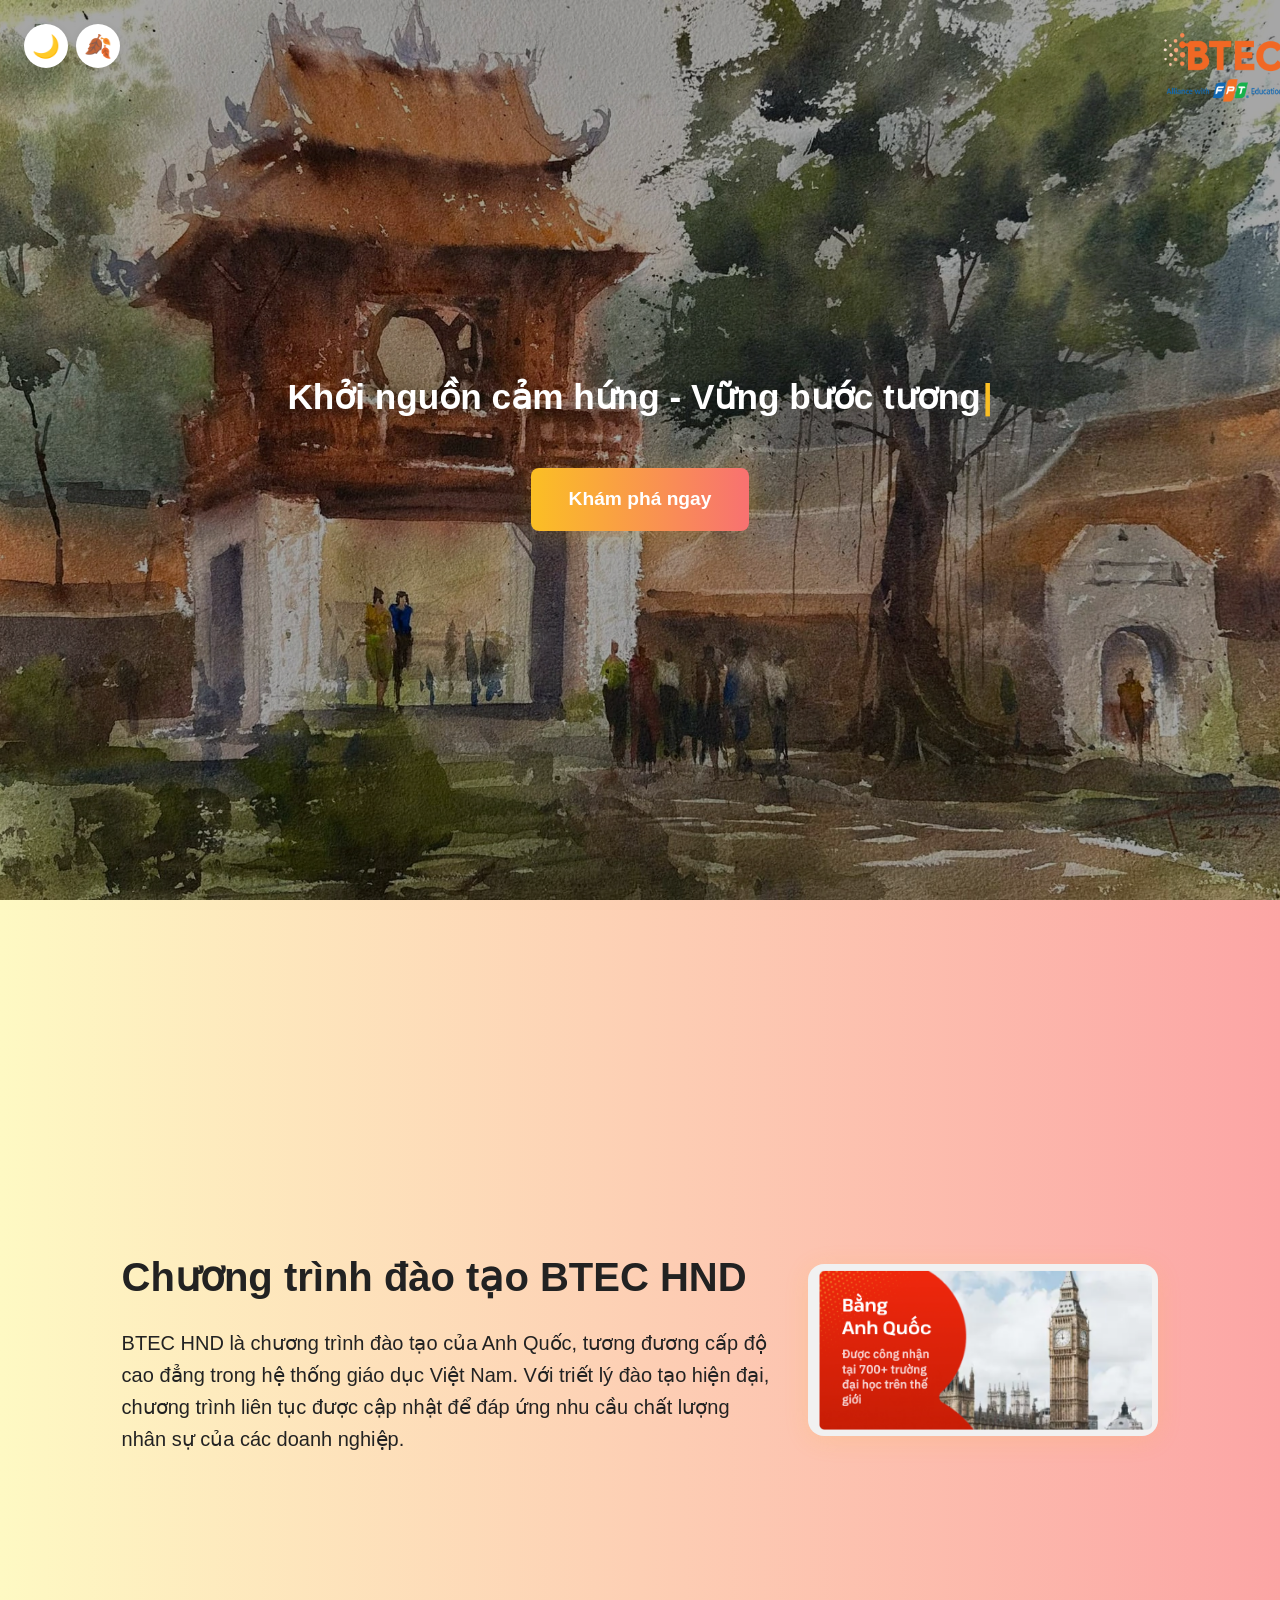
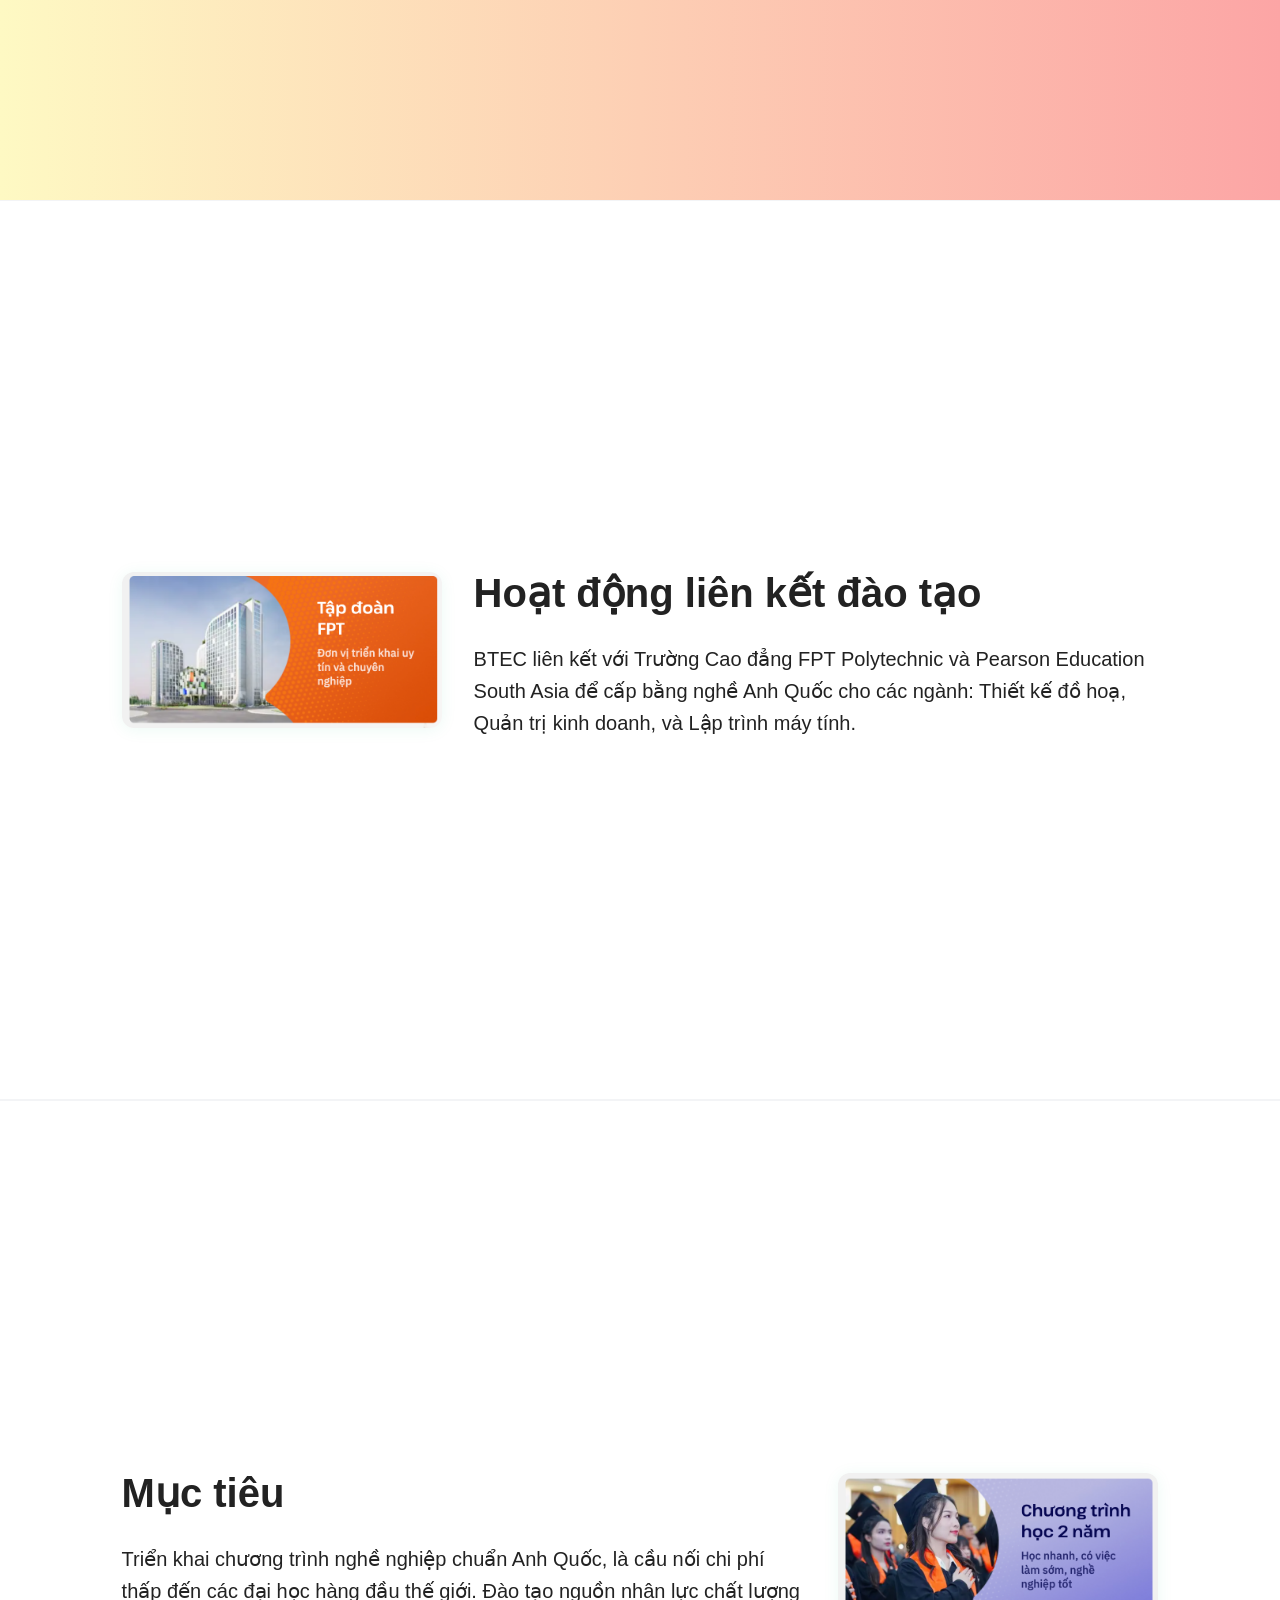
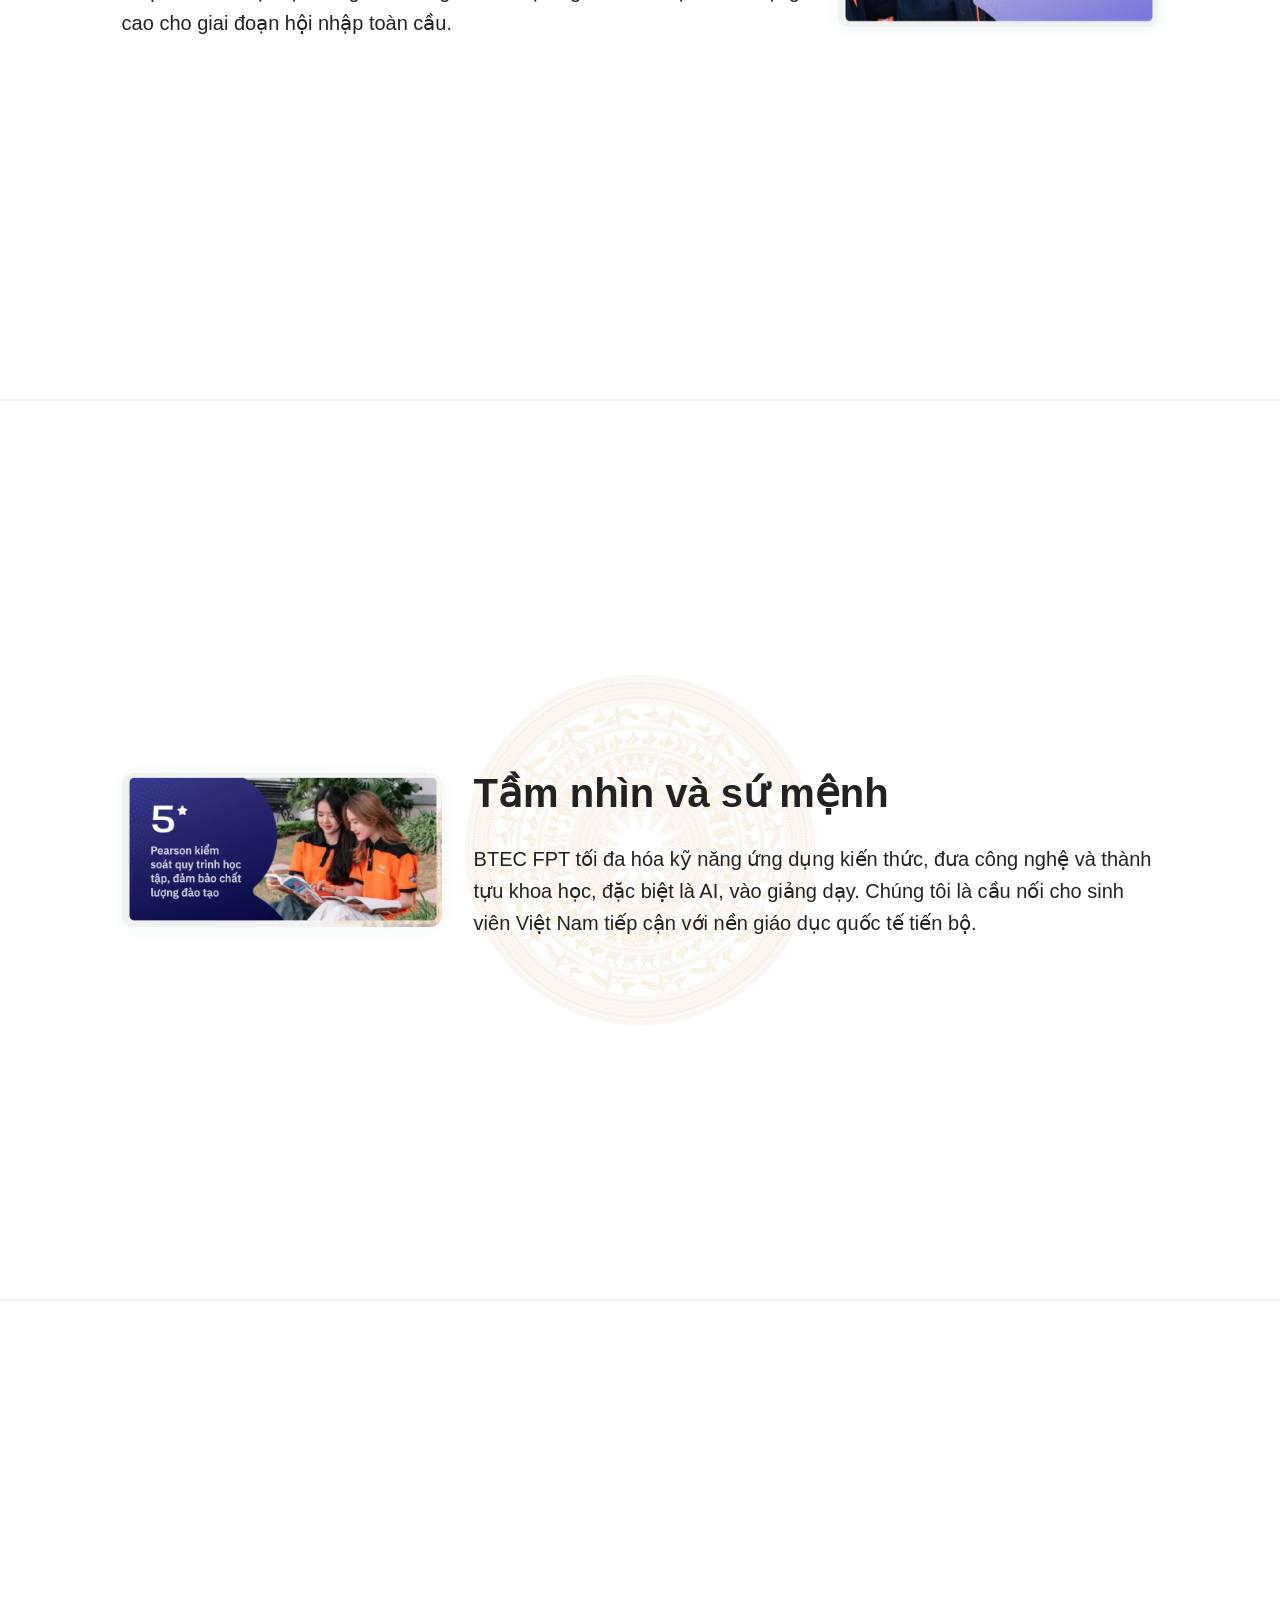
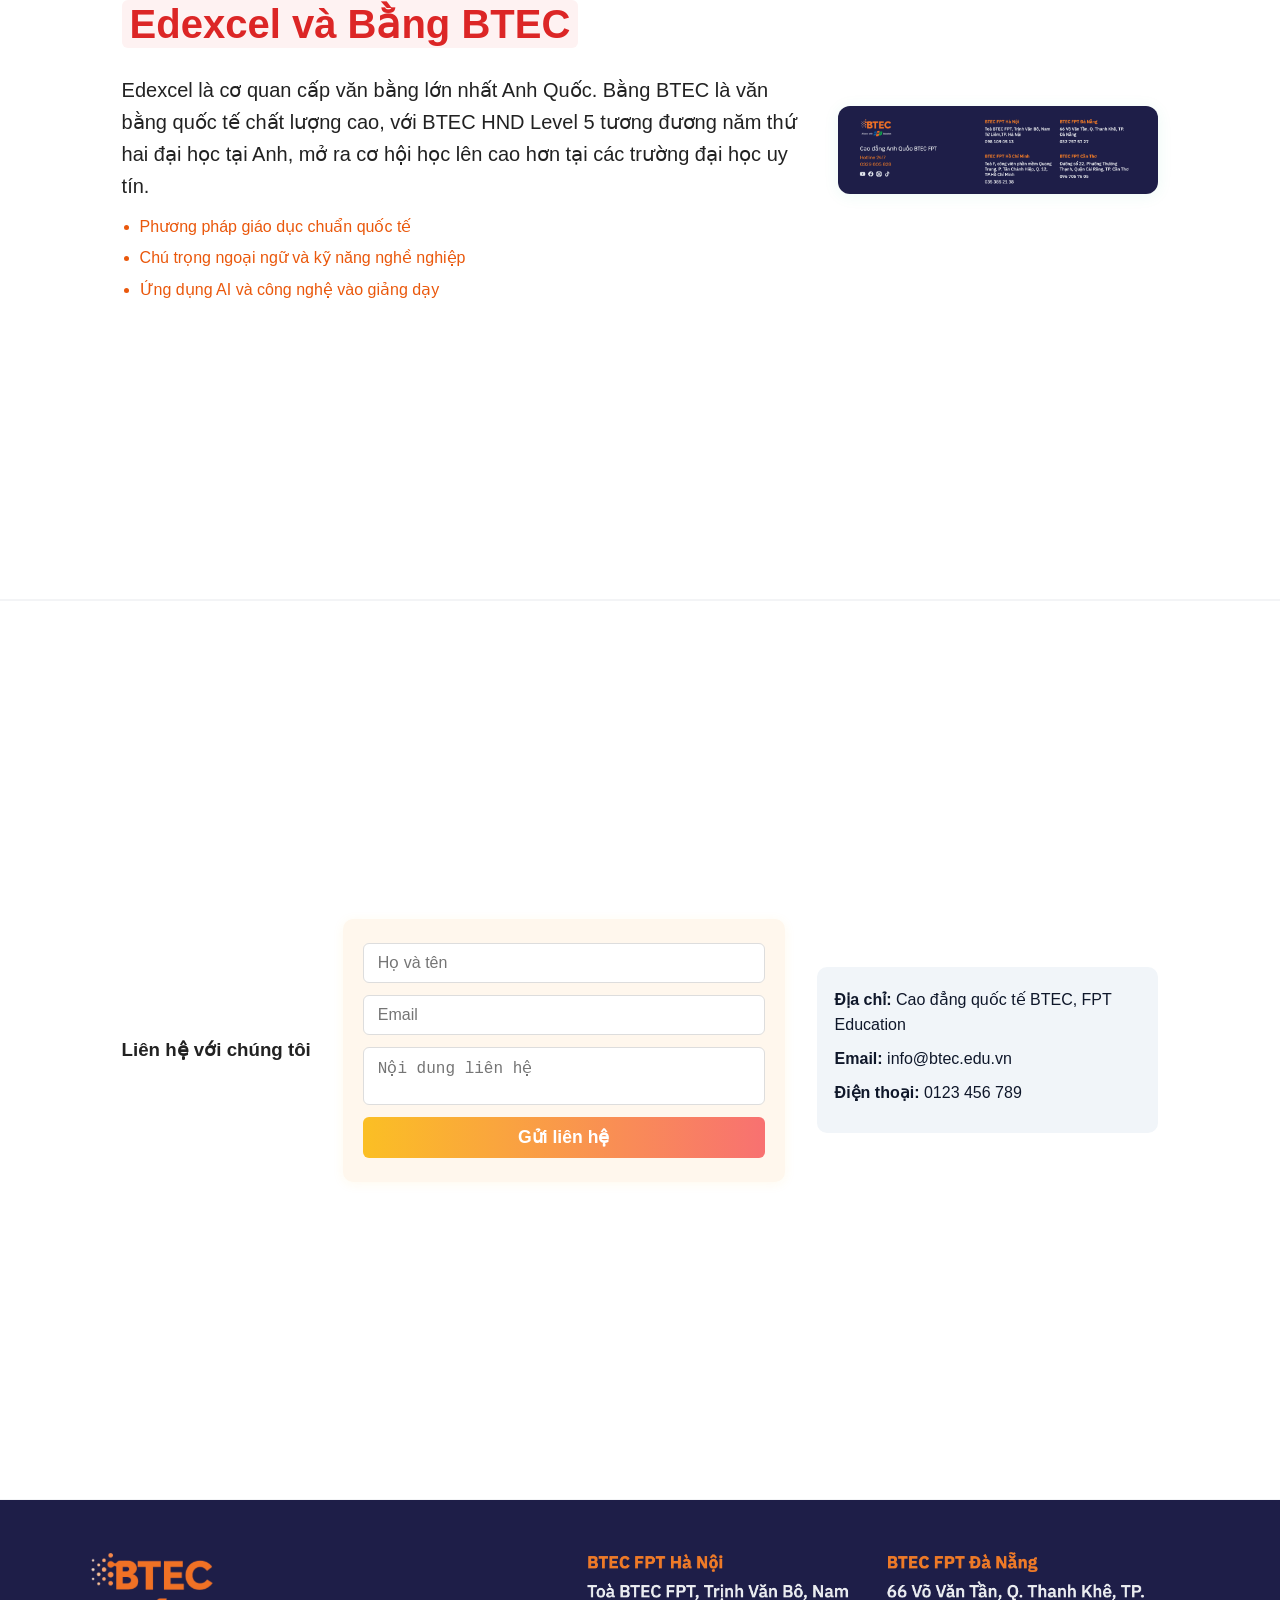
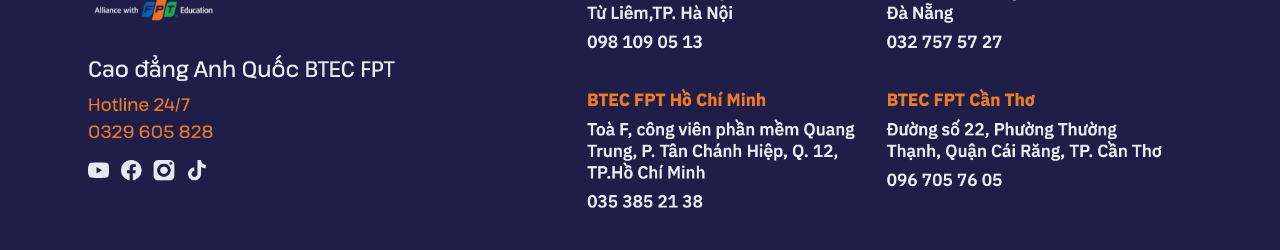
==== index.html @ 62919dbd "can them phan header" ====
<!DOCTYPE html>
<html lang="vi">

<head>
  <meta charset="UTF-8">
  <meta name="viewport" content="width=device-width, initial-scale=1.0">
  <title>Landing Page - Cao đẳng quốc tế BTEC</title>
  <link rel="stylesheet" href="style.css">
</head>

<body>
  <!-- Header -->
  <header class="header">
    <!-- Thêm vào trong .header-content -->
    <button id="toggle-dark" aria-label="Chuyển dark mode" class="darkmode-btn">🌙</button>
    <button id="toggle-leaves" aria-label="Bật/tắt lá rơi" class="leaves-btn">🍂</button>
    <div class="container header-content">
      <img src="img/Logo-Btec.png" alt="Logo BTEC" class="logo-btec-fixed">
      <h1 class="slogan"><span id="typing-slogan"></span></h1>
      <a href="#hero" class="explore-btn">Khám phá ngay</a>
    </div>
  </header>

  <!-- Hero Section -->
  <section class="hero" id="hero">
    <div class="container hero-content">
      <div class="container hero-content scroll-animate">
        <div class="hero-text">
          <h2>Chương trình đào tạo BTEC HND</h2>
          <p>BTEC HND là chương trình đào tạo của Anh Quốc, tương đương cấp độ cao đẳng trong hệ thống giáo dục Việt
            Nam. Với triết lý đào tạo hiện đại, chương trình liên tục được cập nhật để đáp ứng nhu cầu chất lượng nhân
            sự của các doanh nghiệp.</p>
        </div>
        <img src="img/brand-01.png" alt="Mùa hè BTEC" class="hero-img">
      </div>
    </div>
  </section>

  <!-- Section: Hoạt động liên kết -->
  <section class="section summer">
    <div class="container section-content">
      <div class="container section-content scroll-animate">
        <img src="img/brand-02.png" alt="Mùa hè" class="section-img">
        <div class="section-text">
          <h3>Hoạt động liên kết đào tạo</h3>
          <p>BTEC liên kết với Trường Cao đẳng FPT Polytechnic và Pearson Education South Asia để cấp bằng nghề Anh Quốc
            cho các ngành: Thiết kế đồ hoạ, Quản trị kinh doanh, và Lập trình máy tính.</p>
        </div>
      </div>
    </div>
  </section>

  <!-- Section: Mục tiêu -->
  <section class="section student">
    <div class="container section-content reverse">
      <div class="container section-content scroll-animate">
        <div class="section-text">
          <h3>Mục tiêu</h3>
          <p>Triển khai chương trình nghề nghiệp chuẩn Anh Quốc, là cầu nối chi phí thấp đến các đại học hàng đầu thế
            giới. Đào tạo nguồn nhân lực chất lượng cao cho giai đoạn hội nhập toàn cầu.</p>
        </div>
        <img src="img/brand-03.png" alt="Sĩ tử" class="section-img">
      </div>
    </div>
  </section>

  <!-- Section: Tầm nhìn và sứ mệnh -->
  <section class="section tradition-bg">
    <div class="container section-content">
      <div class="container section-content scroll-animate">
        <img src="img/brand-05.png" alt="Cổ truyền" class="section-img">
        <div class="section-text">
          <h3>Tầm nhìn và sứ mệnh</h3>
          <p>BTEC FPT tối đa hóa kỹ năng ứng dụng kiến thức, đưa công nghệ và thành tựu khoa học, đặc biệt là AI, vào
            giảng dạy. Chúng tôi là cầu nối cho sinh viên Việt Nam tiếp cận với nền giáo dục quốc tế tiến bộ.</p>
        </div>
      </div>
    </div>
  </section>

  <!-- Section: Edexcel & BTEC -->
  <section class="section btec">
    <div class="container section-content reverse">
      <div class="container section-content scroll-animate">
        <div class="section-text">
          <h3><span class="highlight">Edexcel và Bằng BTEC</span></h3>
          <p>Edexcel là cơ quan cấp văn bằng lớn nhất Anh Quốc. Bằng BTEC là văn bằng quốc tế chất lượng cao, với BTEC
            HND Level 5 tương đương năm thứ hai đại học tại Anh, mở ra cơ hội học lên cao hơn tại các trường đại học uy
            tín.</p>
          <ul class="btec-info">
            <li>Phương pháp giáo dục chuẩn quốc tế</li>
            <li>Chú trọng ngoại ngữ và kỹ năng nghề nghiệp</li>
            <li>Ứng dụng AI và công nghệ vào giảng dạy</li>
          </ul>
        </div>
        <img src="img/information-school.png" alt="Thông tin trường BTEC" class="section-img">
      </div>
    </div>
  </section>

  <!-- Section: Liên hệ -->
  <section class="section contact">
    <div class="container contact-content">
      <div class="container section-content scroll-animate">
        <h3>Liên hệ với chúng tôi</h3>
        <form class="contact-form">
          <input type="text" placeholder="Họ và tên" required>
          <input type="email" placeholder="Email" required>
          <textarea placeholder="Nội dung liên hệ" required></textarea>
          <!-- Thay đổi nút gửi liên hệ trong form -->
          <button type="submit">
            <span class="btn-text">Gửi liên hệ</span>
            <span class="btn-loading" style="display:none;">
              <span class="runner"></span>
            </span>
          </button>
        </form>
        <div class="contact-info">
          <p><strong>Địa chỉ:</strong> Cao đẳng quốc tế BTEC, FPT Education</p>
          <p><strong>Email:</strong> info@btec.edu.vn</p>
          <p><strong>Điện thoại:</strong> 0123 456 789</p>
        </div>
      </div>
    </div>
  </section>

  <!-- Footer -->
  <footer class="footer">
    <img src="img/information-school.png" alt="Thông tin liên hệ" class="footer-info-img">
  </footer>

  <!-- Easter Egg -->
  <div id="mascot-easter-egg" class="mascot-easter-egg-hidden">
    <div class="mascot-box">
      <img src="img/Logo-Btec.png" alt="BTEC-FPT" class="mascot-img">
      <div class="mascot-speech">
        “Bạn đã khám phá ra bí mật rồi!<br>
        BTEC luôn dành điều đặc biệt cho người dũng cảm.”
      </div>
      <button id="toggle-music" class="music-btn" aria-label="Bật/tắt nhạc">🎵</button>
      <button id="close-mascot" class="close-mascot" aria-label="Đóng">&times;</button>
    </div>
  </div>
  <audio id="egg-music" src="/music/the-moment-to-victory-256946.mp3" loop></audio>

  <script src="script.js"></script>

</body>

</html>
---- style.css ----
/* --- Scroll Snap Layout --- */
html,
body {
    height: 100%;
}

body {
    scroll-snap-type: y mandatory;
    overflow-y: scroll;
    scrollbar-width: thin;
    scrollbar-color: #fbbf24 #fffbe6;
}

.hero,
.section {
    min-height: 100vh;
    display: flex;
    align-items: center;
    justify-content: center;
    scroll-snap-align: start;
    padding: 0;
}

/* Tăng padding, font-size cho cảm giác hero rõ ràng hơn */
.hero-content,
.section-content,
.contact-content {
    min-height: 70vh;
    align-items: center;
    justify-content: center;
    padding: 40px 0;
}

.hero-text h2,
.section-text h3 {
    font-size: 2.5rem;
    margin-bottom: 18px;
}

.hero-text p,
.section-text p {
    font-size: 1.25rem;
}

/* Đảm bảo các section không bị dính sát nhau */
.section {
    background: #fff;
    border-top: 1px solid #f3f4f6;
    border-bottom: 1px solid #f3f4f6;
}

/* Footer không scroll snap */
.footer {
    scroll-snap-align: none;
}

/* Responsive nâng cao */
@media (max-width: 900px) {

    .hero-content,
    .section-content,
    .contact-content {
        flex-direction: column;
        min-height: 60vh;
        padding: 24px 0;
    }

    .hero-text h2,
    .section-text h3 {
        font-size: 1.5rem;
    }

    .hero-text p,
    .section-text p {
        font-size: 1rem;
    }
}

@media (max-width: 600px) {

    .hero,
    .section {
        min-height: 100vh;
        padding: 0;
    }

    .hero-content,
    .section-content,
    .contact-content {
        min-height: 60vh;
        padding: 12px 0;
    }

    .hero-text h2,
    .section-text h3 {
        font-size: 1.1rem;
    }

    .hero-text p,
    .section-text p {
        font-size: 0.95rem;
    }
}

/* Giữ lại các style cũ phía dưới */
/* Reset & base styles */
* {
    margin: 0;
    padding: 0;
    box-sizing: border-box;
}

body {
    font-family: 'Segoe UI', Arial, sans-serif;
    background: #f8fafc;
    color: #222;
    line-height: 1.6;
}

img {
    max-width: 100%;
    display: block;
}

.container {
    width: 90%;
    max-width: 1200px;
    margin: 0 auto;
}

/* Header full page, background image, overlay */
.header {
    position: relative;
    z-index: 1;
    min-height: 100vh;
    display: flex;
    align-items: center;
    justify-content: center;
    background: url('img/van-mieu.webp') center center/cover no-repeat;
}

.header::before {
    content: '';
    position: absolute;
    inset: 0;
    background: rgba(0, 0, 0, 0.35);
    z-index: 2;
}

.header-content {
    position: relative;
    z-index: 3;
    display: flex;
    flex-direction: column;
    align-items: center;
    justify-content: center;
    min-height: 100vh;
    width: 100%;
    text-align: center;
}

.header-bg {
    position: absolute;
    inset: 0;
    background: url('img/btec-building.jpg') center center/cover no-repeat;
    z-index: 1;
    filter: brightness(0.6) blur(0px);
}

.header-content {
    position: relative;
    z-index: 2;
    display: flex;
    flex-direction: column;
    align-items: center;
    justify-content: center;
    width: 100%;
    text-align: center;
}

.logo {
    height: 80px;
    margin-bottom: 18px;
}

.slogan {
    font-size: 2.2rem;
    color: #fff;
    font-weight: 700;
    margin-bottom: 32px;
    text-shadow: 0 2px 16px rgba(0, 0, 0, 0.18);
}

.explore-btn {
    display: inline-block;
    padding: 16px 38px;
    font-size: 1.2rem;
    font-weight: 700;
    color: #fff;
    background: linear-gradient(90deg, #fbbf24 0%, #f87171 100%);
    border: none;
    border-radius: 8px;
    box-shadow: 0 4px 24px rgba(251, 191, 36, 0.18);
    cursor: pointer;
    text-decoration: none;
    transition: background 0.2s, transform 0.2s;
    margin-top: 10px;
}

.explore-btn:hover {
    background: linear-gradient(90deg, #f87171 0%, #fbbf24 100%);
    transform: translateY(-2px) scale(1.04);
}

@media (max-width: 900px) {
    .logo {
        height: 56px;
    }

    .slogan {
        font-size: 1.2rem;
    }

    .explore-btn {
        font-size: 1rem;
        padding: 12px 24px;
    }
}

@media (max-width: 600px) {
    .header {
        min-height: 100vh;
    }

    .logo {
        height: 40px;
    }

    .slogan {
        font-size: 1rem;
    }

    .explore-btn {
        font-size: 0.95rem;
        padding: 10px 16px;
    }
}

.logo-row {
    display: flex;
    gap: 18px;
    justify-content: center;
    align-items: center;
    margin-bottom: 12px;
}

.logo-fpt,
.logo-pearson {
    height: 38px;
    width: auto;
    object-fit: contain;
    background: none;
}

@media (max-width: 600px) {

    .logo-fpt,
    .logo-pearson {
        height: 28px;
    }
}

.logo-btec-fixed {
    position: absolute;
    top: 32px;
    right: -50px;
    height: 70px;
    width: auto;
    z-index: 10;
}

@media (max-width: 600px) {
    .logo-btec-fixed {
        top: 12px;
        right: 0;
        height: 40px;
    }
}

/* Hero Section */
.hero {
    background: linear-gradient(90deg, #fef9c3 0%, #fca5a5 100%);
}

.hero-content {
    display: flex;
    flex-wrap: wrap;
    gap: 32px;
}

.hero-text {
    flex: 1 1 320px;
}

.hero-img {
    flex: 1 1 320px;
    max-width: 350px;
    border-radius: 16px;
    box-shadow: 0 4px 24px rgba(251, 191, 36, 0.15);
}

/* Section chung */
.section-content {
    display: flex;
    flex-wrap: wrap;
    gap: 32px;
}

.section-content.reverse {
    flex-direction: row-reverse;
}

.section-img {
    flex: 1 1 280px;
    max-width: 320px;
    border-radius: 12px;
    box-shadow: 0 2px 16px rgba(16, 185, 129, 0.08);
}

.section-text {
    flex: 2 1 320px;
}

/* Section: BTEC highlight */
.btec .highlight {
    color: #dc2626;
    background: #fef2f2;
    padding: 2px 8px;
    border-radius: 6px;
}

.btec-info {
    margin-top: 12px;
    padding-left: 18px;
    color: #ea580c;
    font-size: 1rem;
}

.btec-info li {
    margin-bottom: 6px;
}

/* Section: Contact */
.contact-content {
    display: flex;
    flex-wrap: wrap;
    gap: 32px;
    align-items: flex-start;
    justify-content: space-between;
}

.contact-form {
    flex: 1 1 320px;
    display: flex;
    flex-direction: column;
    gap: 12px;
    background: #fff7ed;
    padding: 24px 20px;
    border-radius: 10px;
    box-shadow: 0 2px 12px rgba(251, 191, 36, 0.08);
}

.contact-form input,
.contact-form textarea {
    padding: 10px 12px;
    border: 1px solid #fbbf24;
    border-radius: 6px;
    font-size: 1rem;
    background: #fff;
    resize: none;
}

.contact-form button {
    background: linear-gradient(90deg, #fbbf24 0%, #f87171 100%);
    color: #fff;
    font-weight: 600;
    border: none;
    border-radius: 6px;
    padding: 10px 0;
    font-size: 1.1rem;
    cursor: pointer;
    transition: background 0.2s;
}

.contact-form button:hover {
    background: linear-gradient(90deg, #f87171 0%, #fbbf24 100%);
}

.contact-info {
    flex: 1 1 220px;
    background: #f1f5f9;
    padding: 20px 18px;
    border-radius: 10px;
    font-size: 1rem;
    color: #0f172a;
}

.contact-info p {
    margin-bottom: 8px;
}

/* Footer */
.footer {
    background: #fff;
    padding: 0;
    line-height: 0;
}

.footer-info-img {
    width: 100%;
    display: block;
}

/* Scroll animation */
.scroll-animate {
    opacity: 0;
    transform: translateY(40px);
    transition: opacity 1s, transform 1s;
}

.scroll-animate.visible {
    opacity: 1;
    transform: none;
}

/* Hover animation */
.hero-img,
.section-img {
    transition: transform 0.3s, box-shadow 0.3s;
}

.hero-img:hover,
.section-img:hover {
    transform: scale(1.05) rotate(-2deg);
    box-shadow: 0 8px 32px rgba(251, 191, 36, 0.25);
}

.explore-btn,
.contact-form button {
    transition: background 0.2s, transform 0.2s, box-shadow 0.2s;
}

.explore-btn:hover,
.contact-form button:hover {
    transform: scale(1.06);
    box-shadow: 0 6px 24px rgba(251, 191, 36, 0.18);
}

/* DarkMode */
.darkmode-btn {
    position: absolute;
    top: 24px;
    left: 24px;
    z-index: 20;
    background: #fff;
    color: #222;
    border: none;
    border-radius: 50%;
    width: 44px;
    height: 44px;
    font-size: 1.4rem;
    box-shadow: 0 2px 8px rgba(0, 0, 0, 0.08);
    cursor: pointer;
    transition: background 0.2s, color 0.2s;
}

.darkmode-btn:hover {
    background: #fbbf24;
    color: #fff;
}

body.dark-mode {
    background: #18181b;
    color: #f3f4f6;
}

body.dark-mode .section,
body.dark-mode .contact-form,
body.dark-mode .contact-info {
    background: #23232a;
    color: #f3f4f6;
    border-color: #333;
}

body.dark-mode .footer {
    background: #22223b;
    color: #fbbf24;
}

body.dark-mode .explore-btn,
body.dark-mode .contact-form button {
    background: linear-gradient(90deg, #f87171 0%, #fbbf24 100%);
    color: #23232a;
}

body.dark-mode .explore-btn:hover,
body.dark-mode .contact-form button:hover {
    background: linear-gradient(90deg, #fbbf24 0%, #f87171 100%);
    color: #fff;
}

body.dark-mode .partner-logos-wrapper {
    background: #23232a;
    border-color: #333;
}

/* Type-slogan */
#typing-slogan::after {
    content: '|';
    animation: blink 1s steps(1) infinite;
    color: #fbbf24;
    margin-left: 2px;
}

#typing-slogan.done::after {
    content: '';
    animation: none;
}

@keyframes blink {

    0%,
    50% {
        opacity: 1;
    }

    51%,
    100% {
        opacity: 0;
    }
}

/* Easter-egg */

.mascot-easter-egg-hidden {
    display: none !important;
}

#mascot-easter-egg {
    position: fixed;
    inset: 0;
    background: rgba(255, 196, 0, 0.18);
    z-index: 99999;
    display: flex;
    align-items: center;
    justify-content: center;
    animation: egg-pop 0.5s cubic-bezier(.68, -0.55, .27, 1.55);
}

.mascot-box {
    background: #fffbe8;
    border: 3px solid #fbbf24;
    border-radius: 18px;
    box-shadow: 0 8px 40px rgba(251, 191, 36, 0.18);
    padding: 32px 28px 24px 28px;
    text-align: center;
    position: relative;
    min-width: 320px;
    max-width: 90vw;
    font-family: 'UTM ThuPhap', 'Dancing Script', cursive, Arial, sans-serif;
}

.mascot-img {
    width: 90px;
    height: 90px;
    object-fit: contain;
    margin-bottom: 18px;
    animation: mascot-wave 1.2s infinite alternate;
}

@keyframes mascot-wave {
    0% {
        transform: rotate(-8deg) scale(1.05);
    }

    100% {
        transform: rotate(8deg) scale(1);
    }
}

.mascot-speech {
    font-size: 1.25rem;
    color: #b91c1c;
    margin-bottom: 18px;
    animation: fly-text 2s ease-in-out;
    font-family: 'UTM ThuPhap', 'Dancing Script', cursive, Arial, sans-serif;
}

@keyframes fly-text {
    0% {
        opacity: 0;
        transform: translateY(30px) scale(0.9);
    }

    100% {
        opacity: 1;
        transform: none;
    }
}

.music-btn {
    background: #fff;
    color: #fbbf24;
    border: 2px solid #fbbf24;
    border-radius: 50%;
    width: 44px;
    height: 44px;
    font-size: 1.4rem;
    margin-right: 12px;
    cursor: pointer;
    transition: background 0.2s, color 0.2s;
}

.music-btn.active,
.music-btn:hover {
    background: #fbbf24;
    color: #fff;
}

.close-mascot {
    position: absolute;
    top: 10px;
    right: 16px;
    background: none;
    border: none;
    font-size: 1.6rem;
    color: #ea580c;
    cursor: pointer;
    transition: color 0.2s;
}

.close-mascot:hover {
    color: #b91c1c;
}

@keyframes shake {
    0% {
        transform: translate(0, 0) rotate(0);
    }

    20% {
        transform: translate(-2px, 2px) rotate(-2deg);
    }

    40% {
        transform: translate(2px, -2px) rotate(2deg);
    }

    60% {
        transform: translate(-2px, 2px) rotate(-2deg);
    }

    80% {
        transform: translate(2px, -2px) rotate(2deg);
    }

    100% {
        transform: translate(0, 0) rotate(0);
    }
}

.logo-btec-fixed.shake {
    animation: shake 0.5s;
}

.hint-popup {
    position: fixed;
    background: #fffbe7;
    color: #b85c00;
    border: 1px solid #ffd700;
    border-radius: 6px;
    padding: 6px 14px;
    font-size: 1rem;
    pointer-events: none;
    z-index: 9999;
    box-shadow: 0 2px 8px rgba(0, 0, 0, 0.08);
    transition: opacity 0.3s;
}

/* Special Theme */
body.special-theme {
    background: linear-gradient(135deg, #fffbe8 0%, #fbbf24 60%, #dc2626 100%) !important;
    font-family: 'UTM ThuPhap', 'Dancing Script', cursive, Arial, sans-serif;
    color: #b91c1c !important;
}

body.special-theme .header,
body.special-theme .section,
body.special-theme .contact-form,
body.special-theme .contact-info {
    background: #fffbe8 !important;
    color: #b91c1c !important;
    border-color: #fbbf24 !important;
}

body.special-theme .footer {
    background: #dc2626 !important;
    color: #fffbe8 !important;
}

body.special-theme .slogan,
body.special-theme h1,
body.special-theme h2,
body.special-theme h3 {
    color: #b91c1c !important;
    text-shadow: 0 2px 16px #fbbf24aa;
    font-family: 'UTM ThuPhap', 'Dancing Script', cursive, Arial, sans-serif;
    animation: fly-text 2s;
}

body.special-theme .explore-btn,
body.special-theme .contact-form button {
    background: linear-gradient(90deg, #fbbf24 0%, #dc2626 100%) !important;
    color: #fffbe8 !important;
    font-family: 'UTM ThuPhap', 'Dancing Script', cursive, Arial, sans-serif;
    letter-spacing: 1px;
}

body.special-theme .explore-btn:hover,
body.special-theme .contact-form button:hover {
    background: linear-gradient(90deg, #dc2626 0%, #fbbf24 100%) !important;
    color: #fffbe8 !important;
}


/*  */
.btn-loading {
    display: inline-block;
    width: 60px;
    height: 24px;
    position: relative;
    vertical-align: middle;
    overflow: hidden;
}

.runner {
    position: absolute;
    left: 0;
    top: 0;
    width: 24px;
    height: 24px;
    font-size: 1.3rem;
    animation: runner-move 1s linear infinite alternate;
    display: inline-block;
}

.runner::before {
    content: "🏃‍♂️";
    display: block;
}

@keyframes runner-move {
    0% {
        left: 0;
    }

    100% {
        left: 36px;
    }
}

/*  */

.tradition-bg {
    position: relative;
    overflow: hidden;
    background: #fff;
}

.tradition-bg::before {
    content: "";
    position: absolute;
    inset: 0;
    background: url('img/d005f7643a6b64ed687d96bb0834ccb2-removebg-preview.png') center center/350px no-repeat;
    opacity: 0.13;
    z-index: 0;
    pointer-events: none;
}

.tradition-bg .container {
    position: relative;
    z-index: 1;
}

/*  */

/* Contact  */
.contact-form input:focus,
.contact-form textarea:focus {
    outline: none;
    border: 2px solid #ff6600;
    /* Màu cam nổi bật của BTEC */
    box-shadow: 0 0 8px 0 #ff660055;
    background-color: #fffbe6;
    transition: border 0.2s, box-shadow 0.2s, background 0.2s;
}

.contact-form input,
.contact-form textarea {
    border: 1.5px solid #ddd;
    border-radius: 6px;
    padding: 10px 14px;
    transition: border 0.2s, box-shadow 0.2s, background 0.2s;
}

/* Scrollbar Customization */
::-webkit-scrollbar {
    width: 10px;
    background: #fff7ed;
}

::-webkit-scrollbar-thumb {
    background: linear-gradient(180deg, #fbbf24 0%, #f87171 100%);
    border-radius: 8px;
    border: 2px solid #fff7ed;
}

::-webkit-scrollbar-thumb:hover {
    background: linear-gradient(180deg, #f87171 0%, #fbbf24 100%);
}

::-webkit-scrollbar-track {
    background: #fffbe6;
    border-radius: 8px;
}

/* Leave Mode */

.leaves-btn {
    position: absolute;
    top: 24px;
    left: 76px;
    z-index: 20;
    background: #fff;
    color: #b45309;
    border: none;
    border-radius: 50%;
    width: 44px;
    height: 44px;
    font-size: 1.4rem;
    box-shadow: 0 2px 8px rgba(0, 0, 0, 0.08);
    cursor: pointer;
    transition: background 0.2s, color 0.2s;
}

.leaves-btn.active,
.leaves-btn:hover {
    background: #fbbf24;
    color: #fff;
}

.falling-leaf {
    position: fixed;
    z-index: 9999;
    pointer-events: none;
    will-change: transform, opacity, left, top;
    user-select: none;
    transition: filter 0.2s;
    filter: drop-shadow(0 2px 4px rgba(0, 0, 0, 0.08));
    animation-timing-function: linear;
}

@keyframes leaf-fall-vertical {
    0% {
        opacity: 0.9;
        transform: translateY(0) rotate(0deg) scale(1);
    }

    20% {
        transform: translateY(20vh) rotate(-20deg) scale(1.1);
    }

    40% {
        transform: translateY(40vh) rotate(20deg) scale(0.95);
    }

    60% {
        transform: translateY(60vh) rotate(-30deg) scale(1.05);
    }

    80% {
        transform: translateY(80vh) rotate(15deg) scale(1);
    }

    100% {
        opacity: 0.7;
        transform: translateY(100vh) rotate(360deg) scale(1);
    }
}
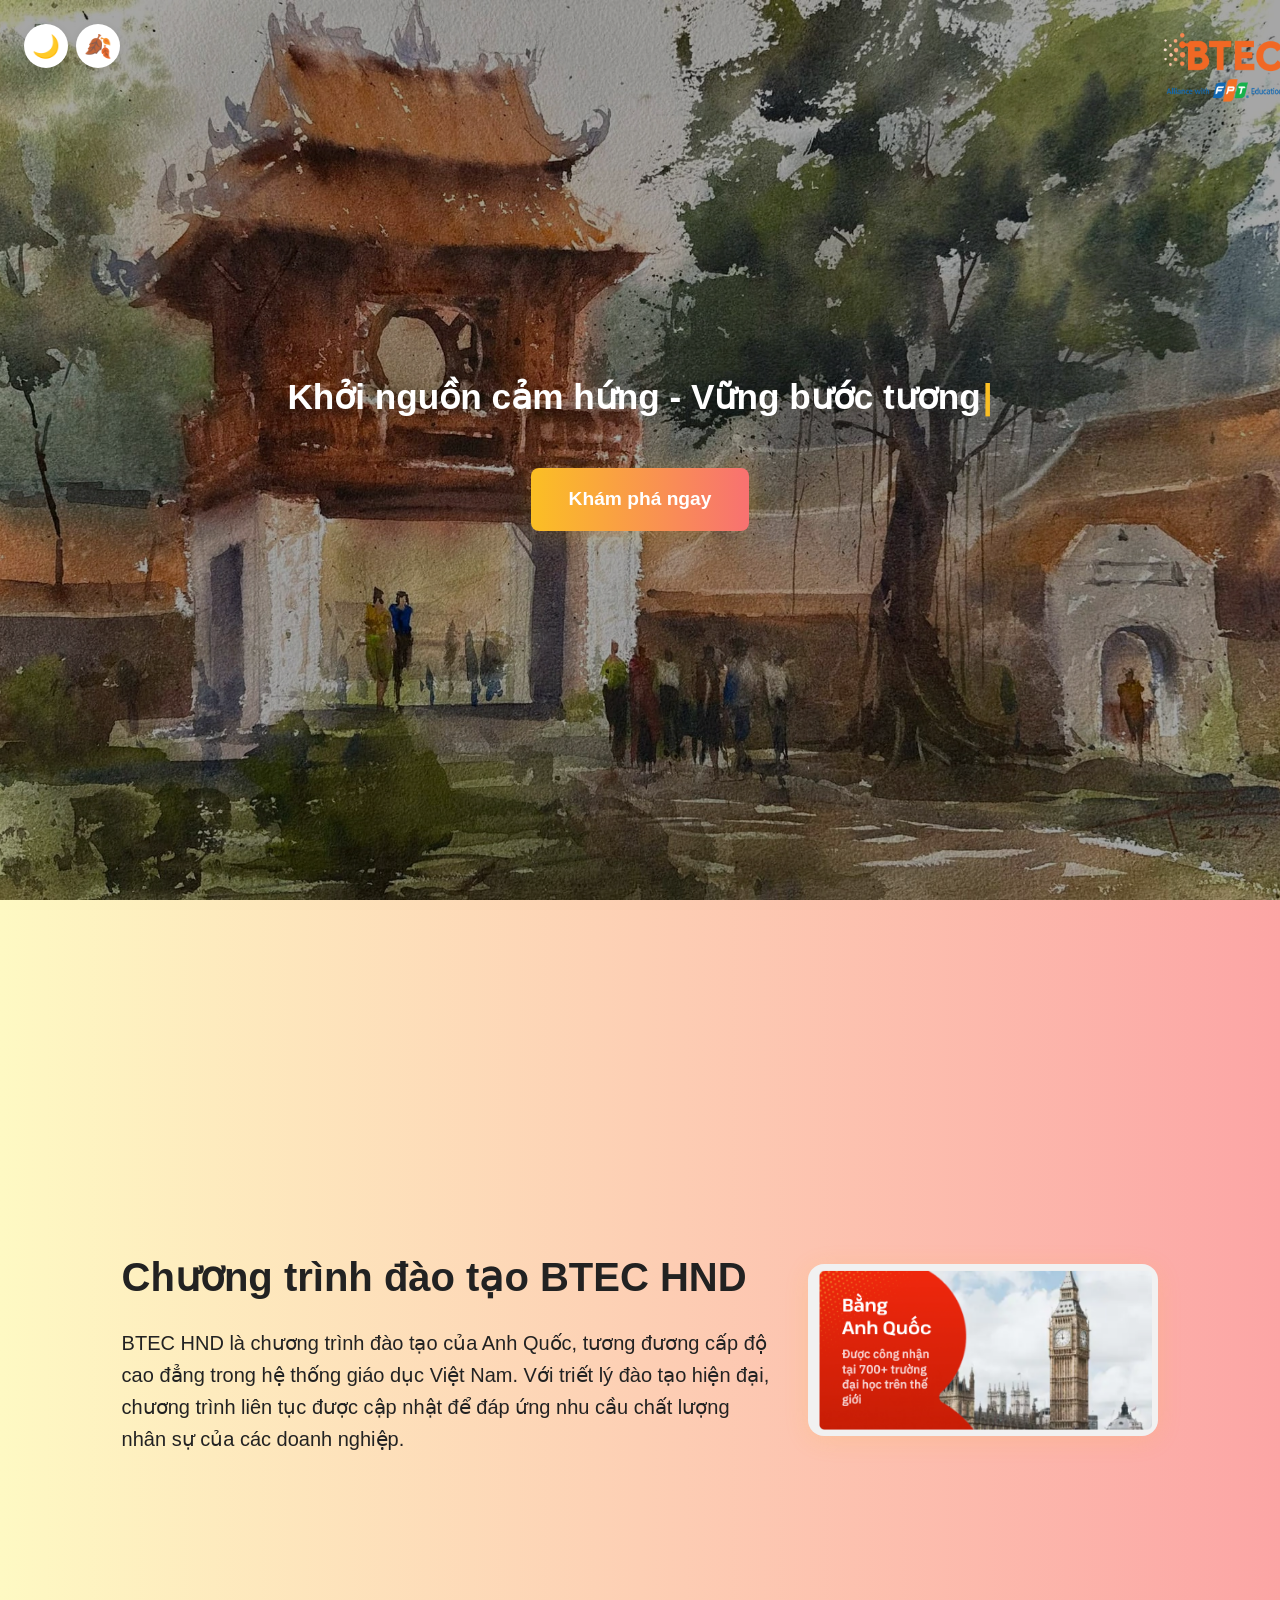
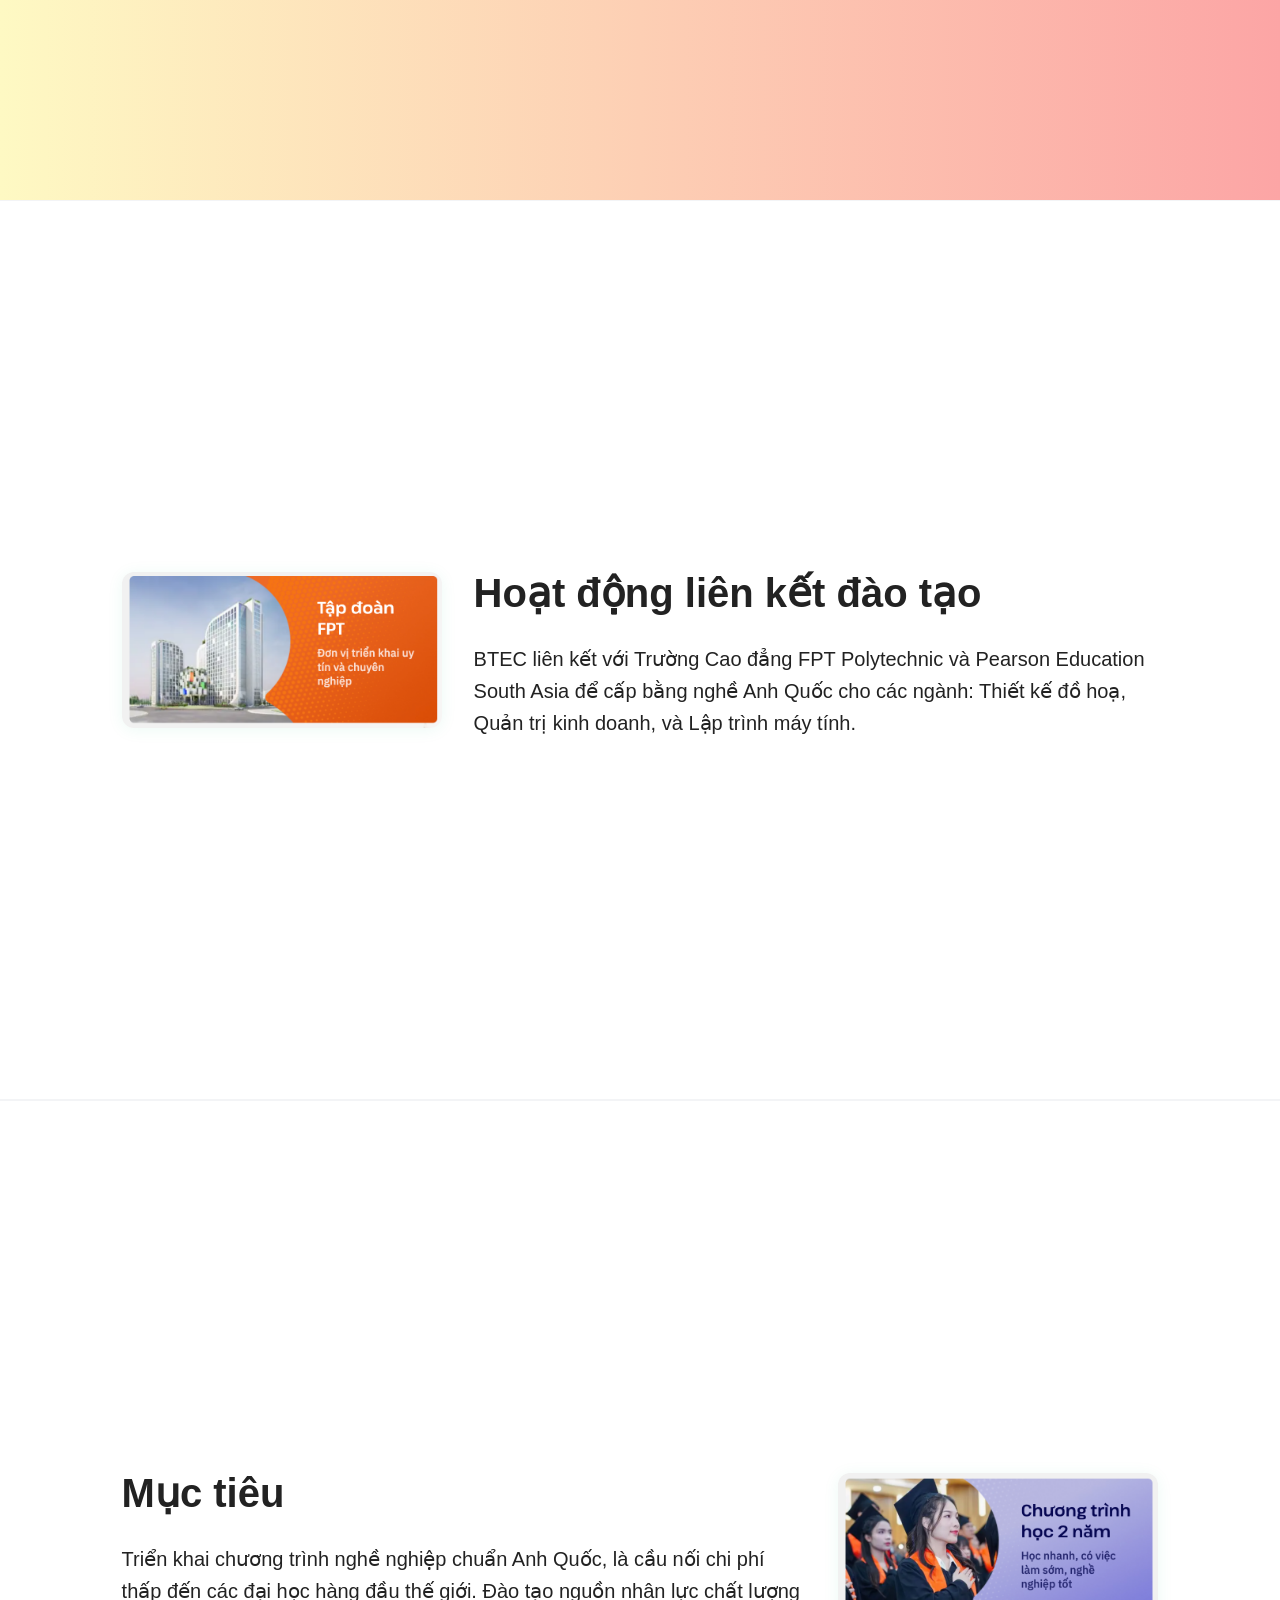
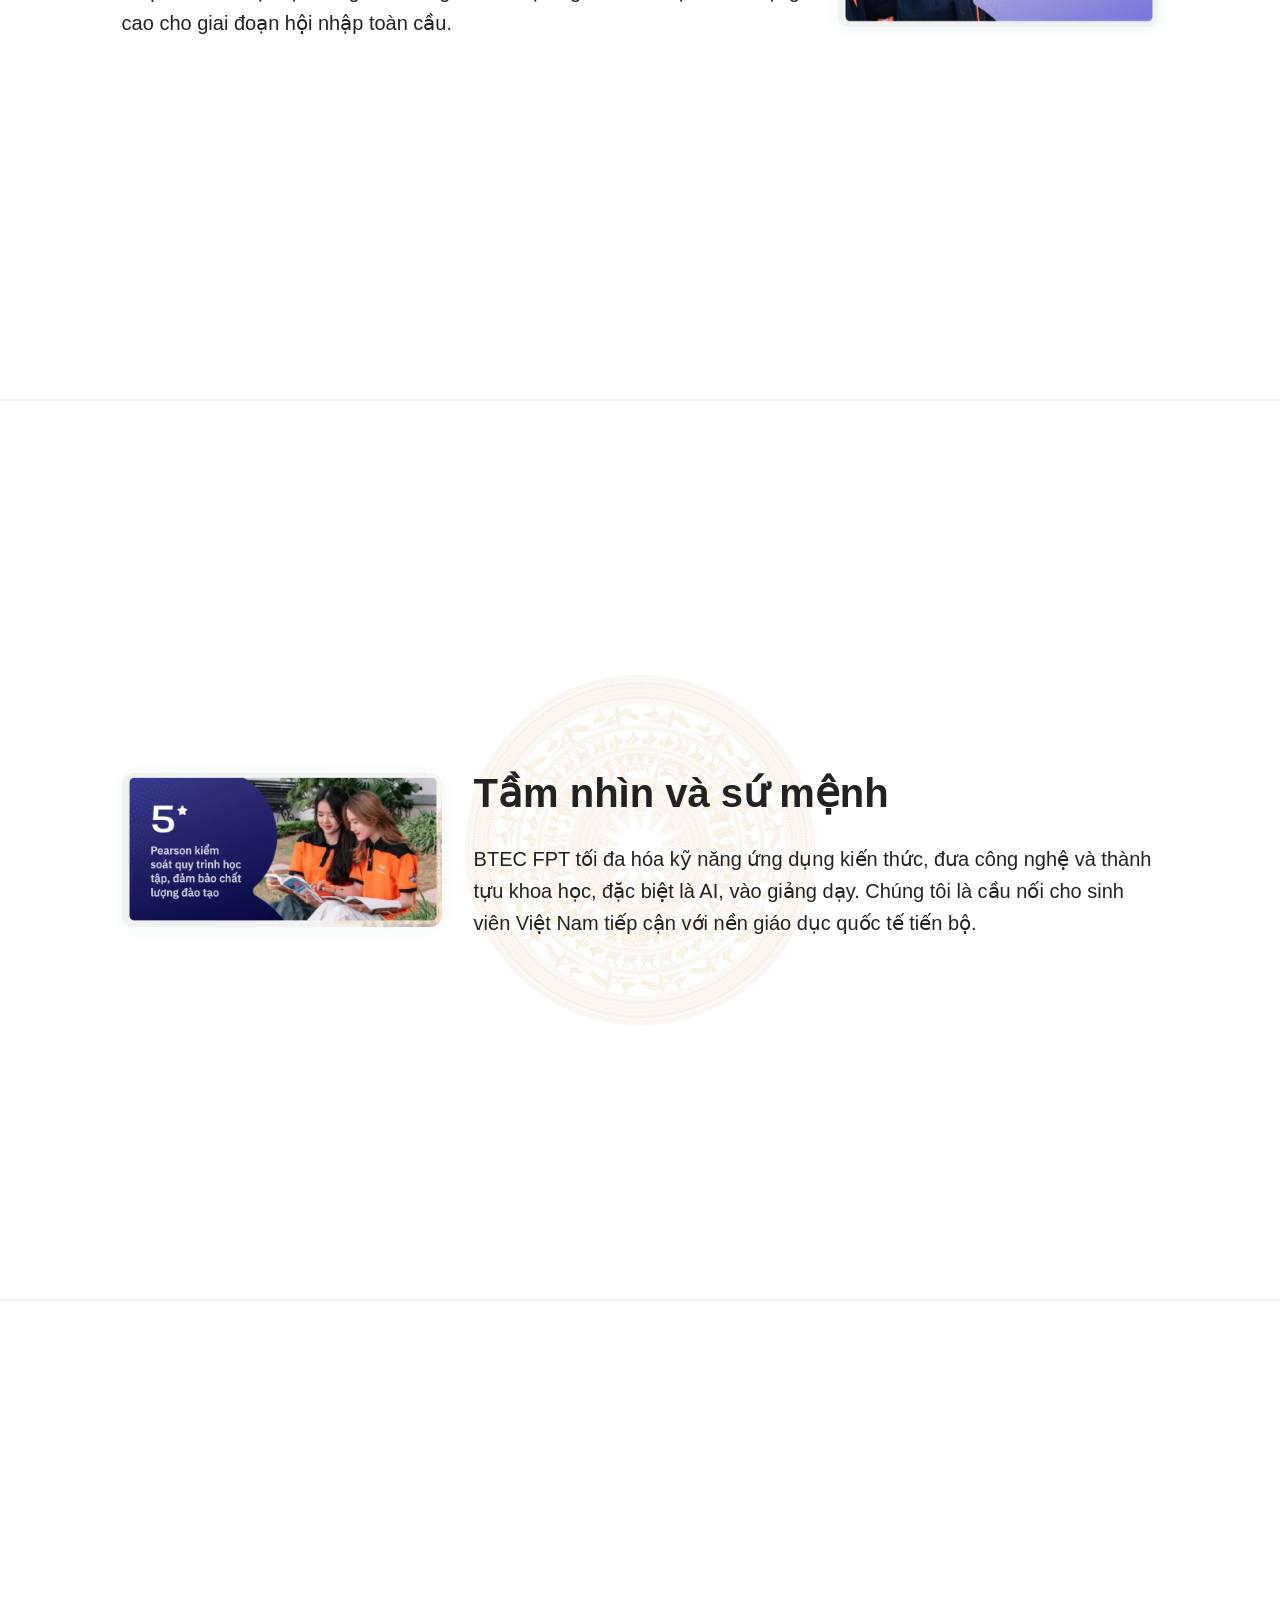
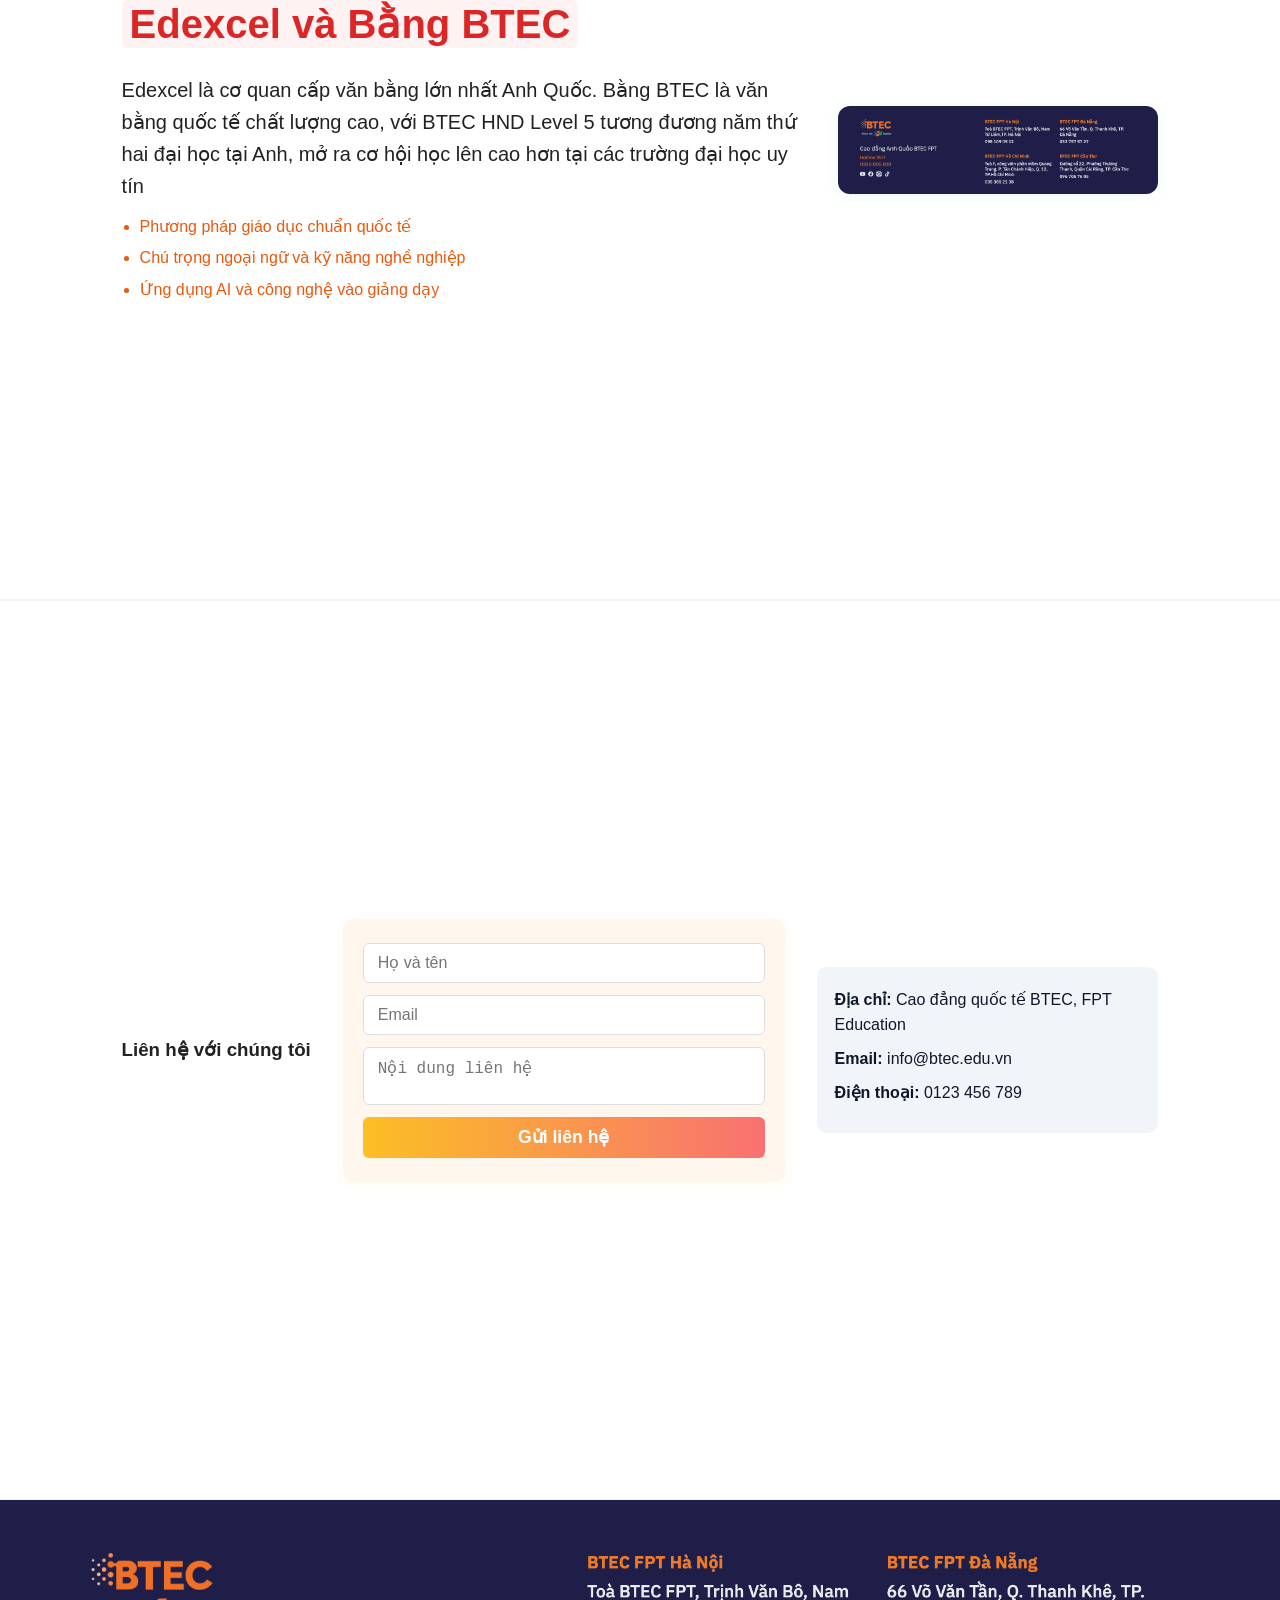
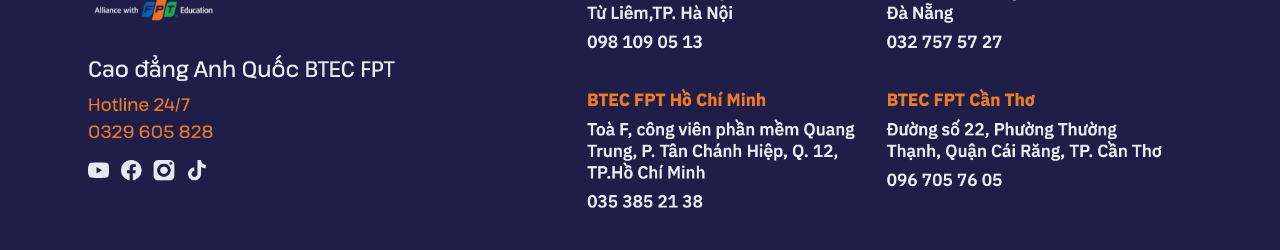
==== commit 93a682f3: "new" ====
--- a/index.html
+++ b/index.html
@@ -86,7 +86,7 @@
           <h3><span class="highlight">Edexcel và Bằng BTEC</span></h3>
           <p>Edexcel là cơ quan cấp văn bằng lớn nhất Anh Quốc. Bằng BTEC là văn bằng quốc tế chất lượng cao, với BTEC
             HND Level 5 tương đương năm thứ hai đại học tại Anh, mở ra cơ hội học lên cao hơn tại các trường đại học uy
-            tín.</p>
+            tín</p>
           <ul class="btec-info">
             <li>Phương pháp giáo dục chuẩn quốc tế</li>
             <li>Chú trọng ngoại ngữ và kỹ năng nghề nghiệp</li>
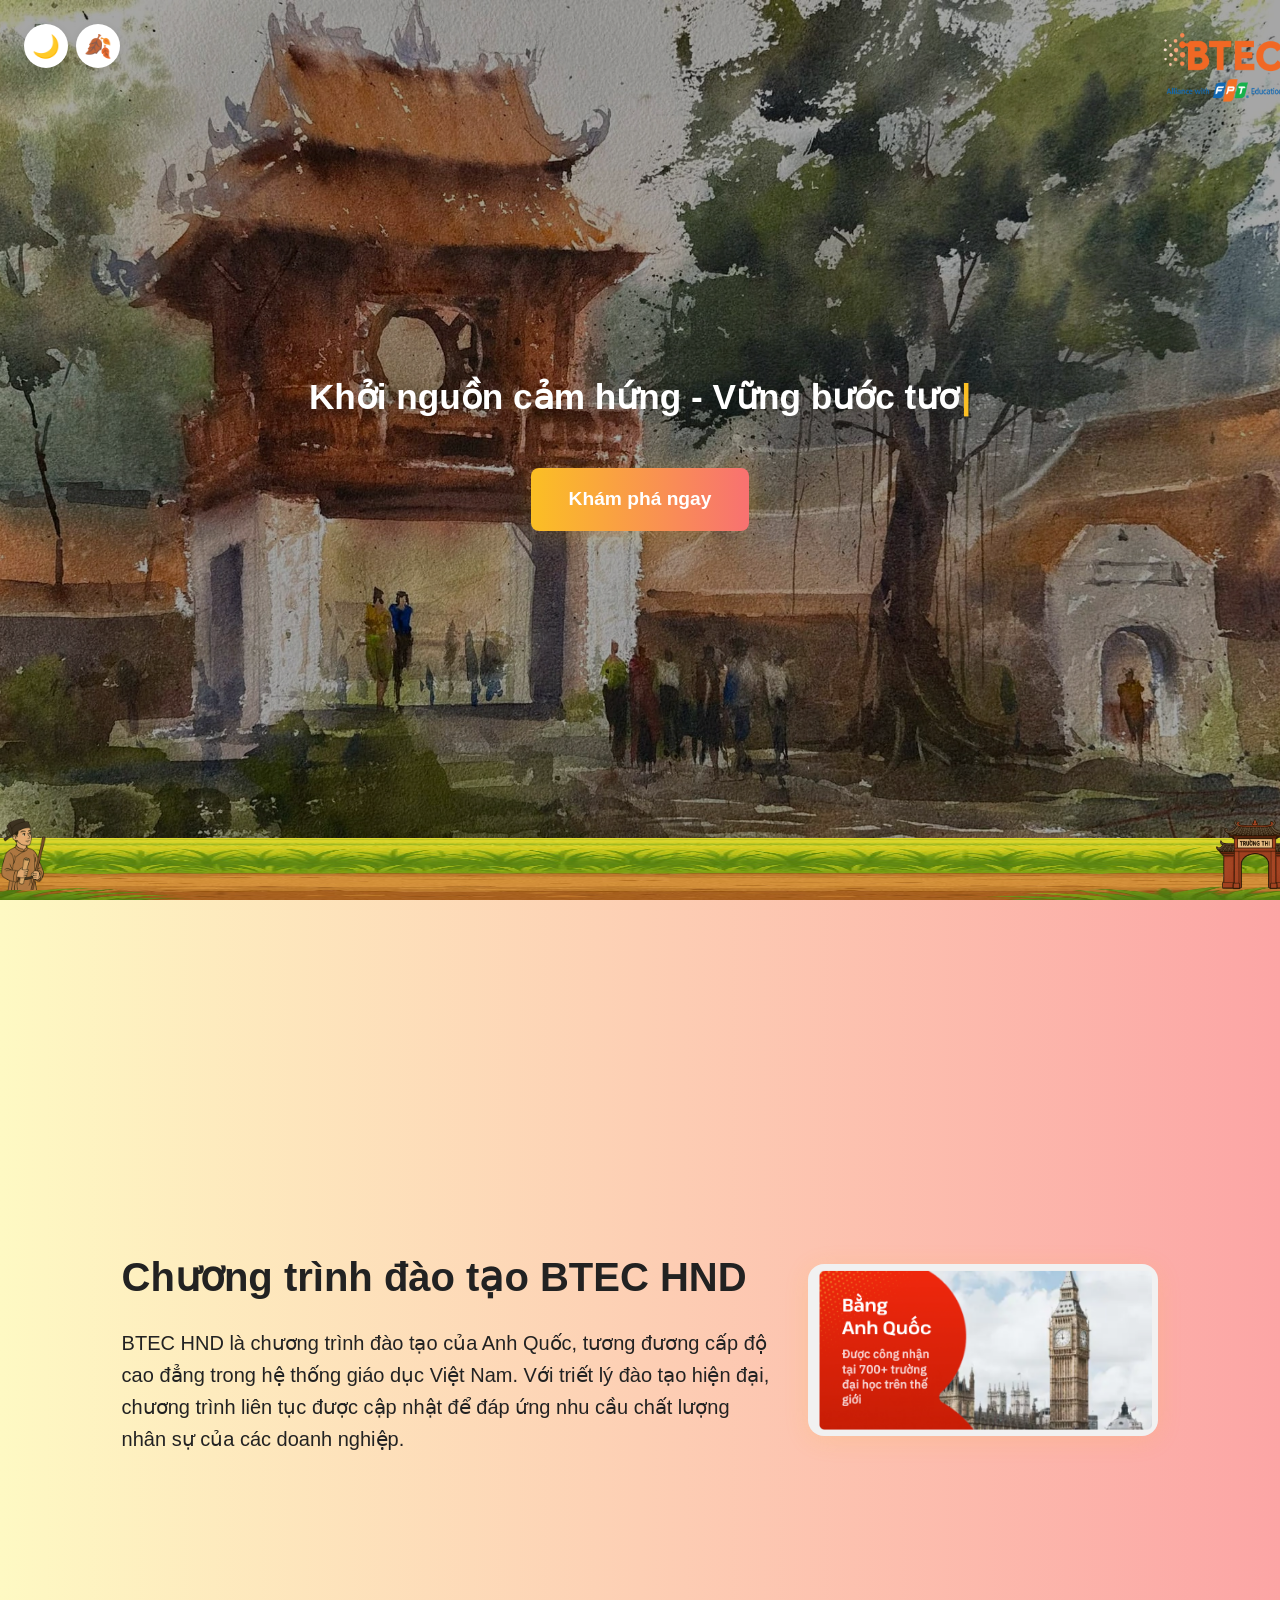
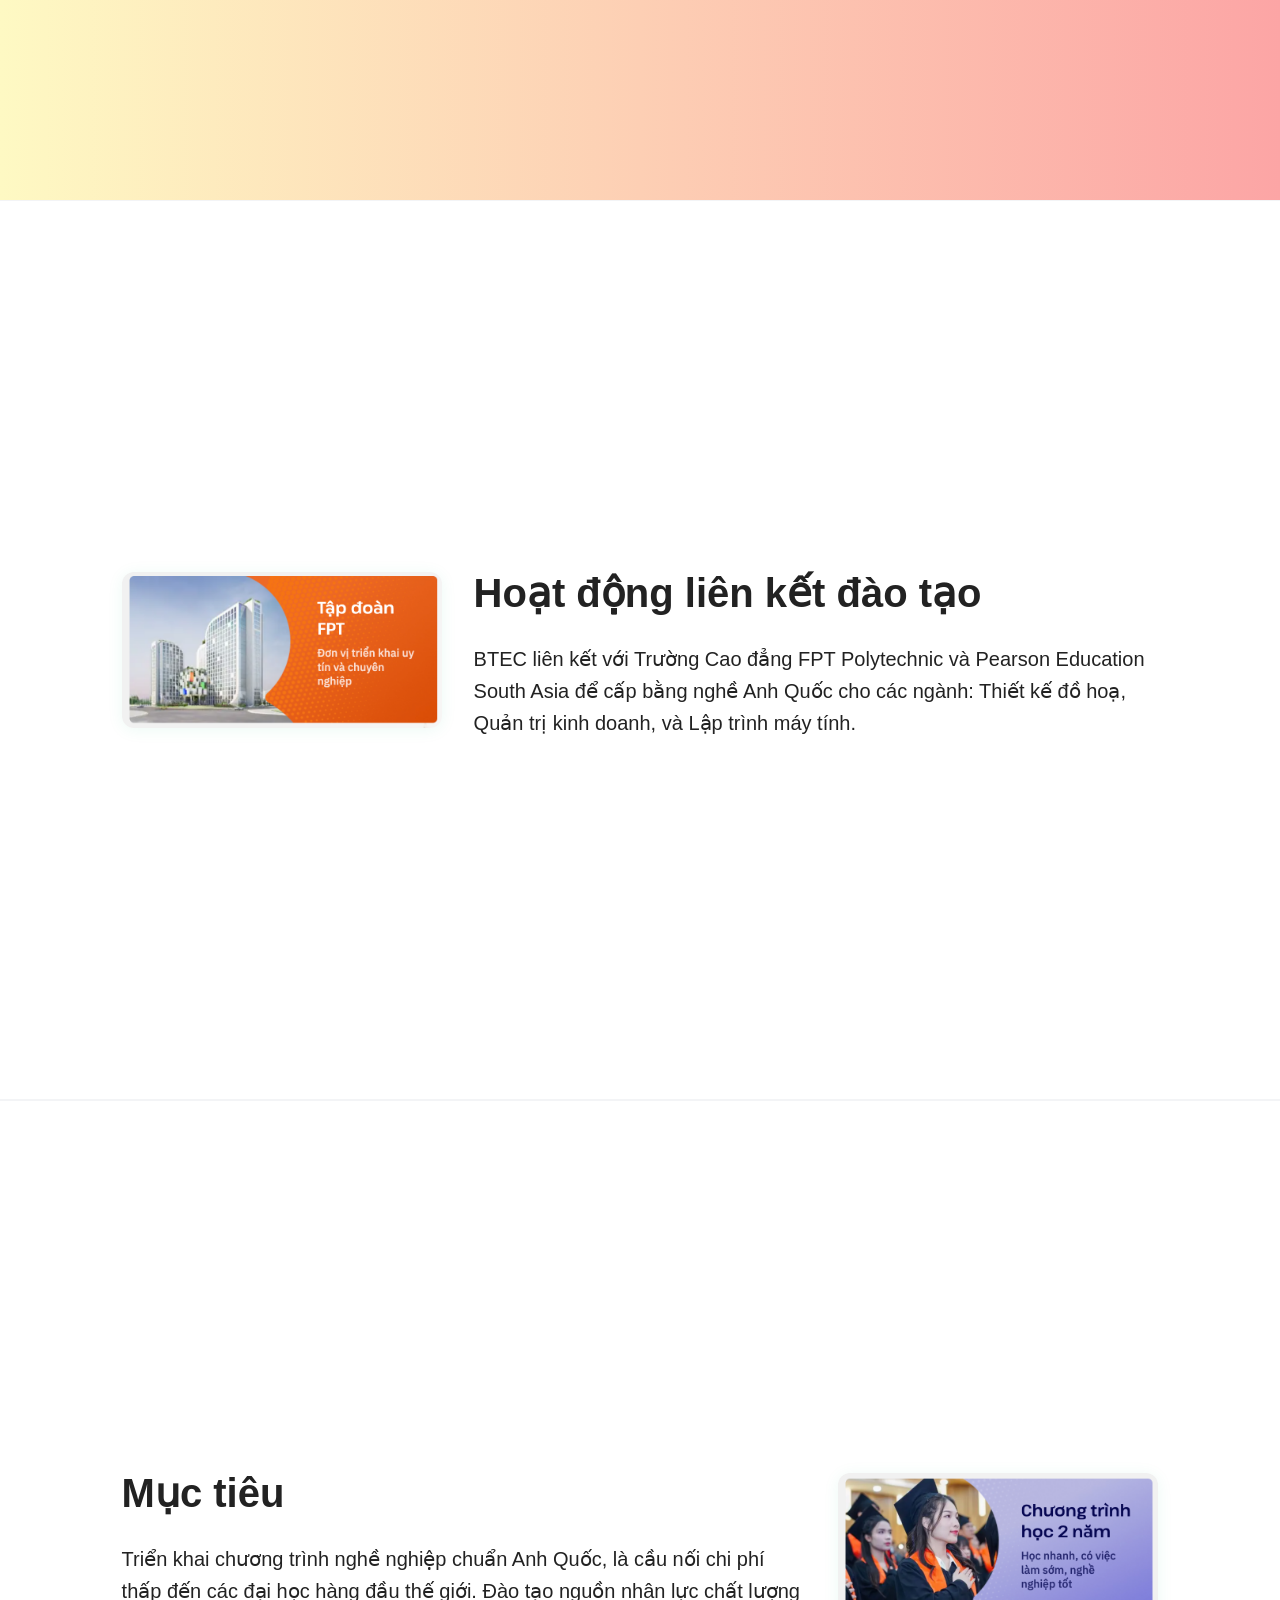
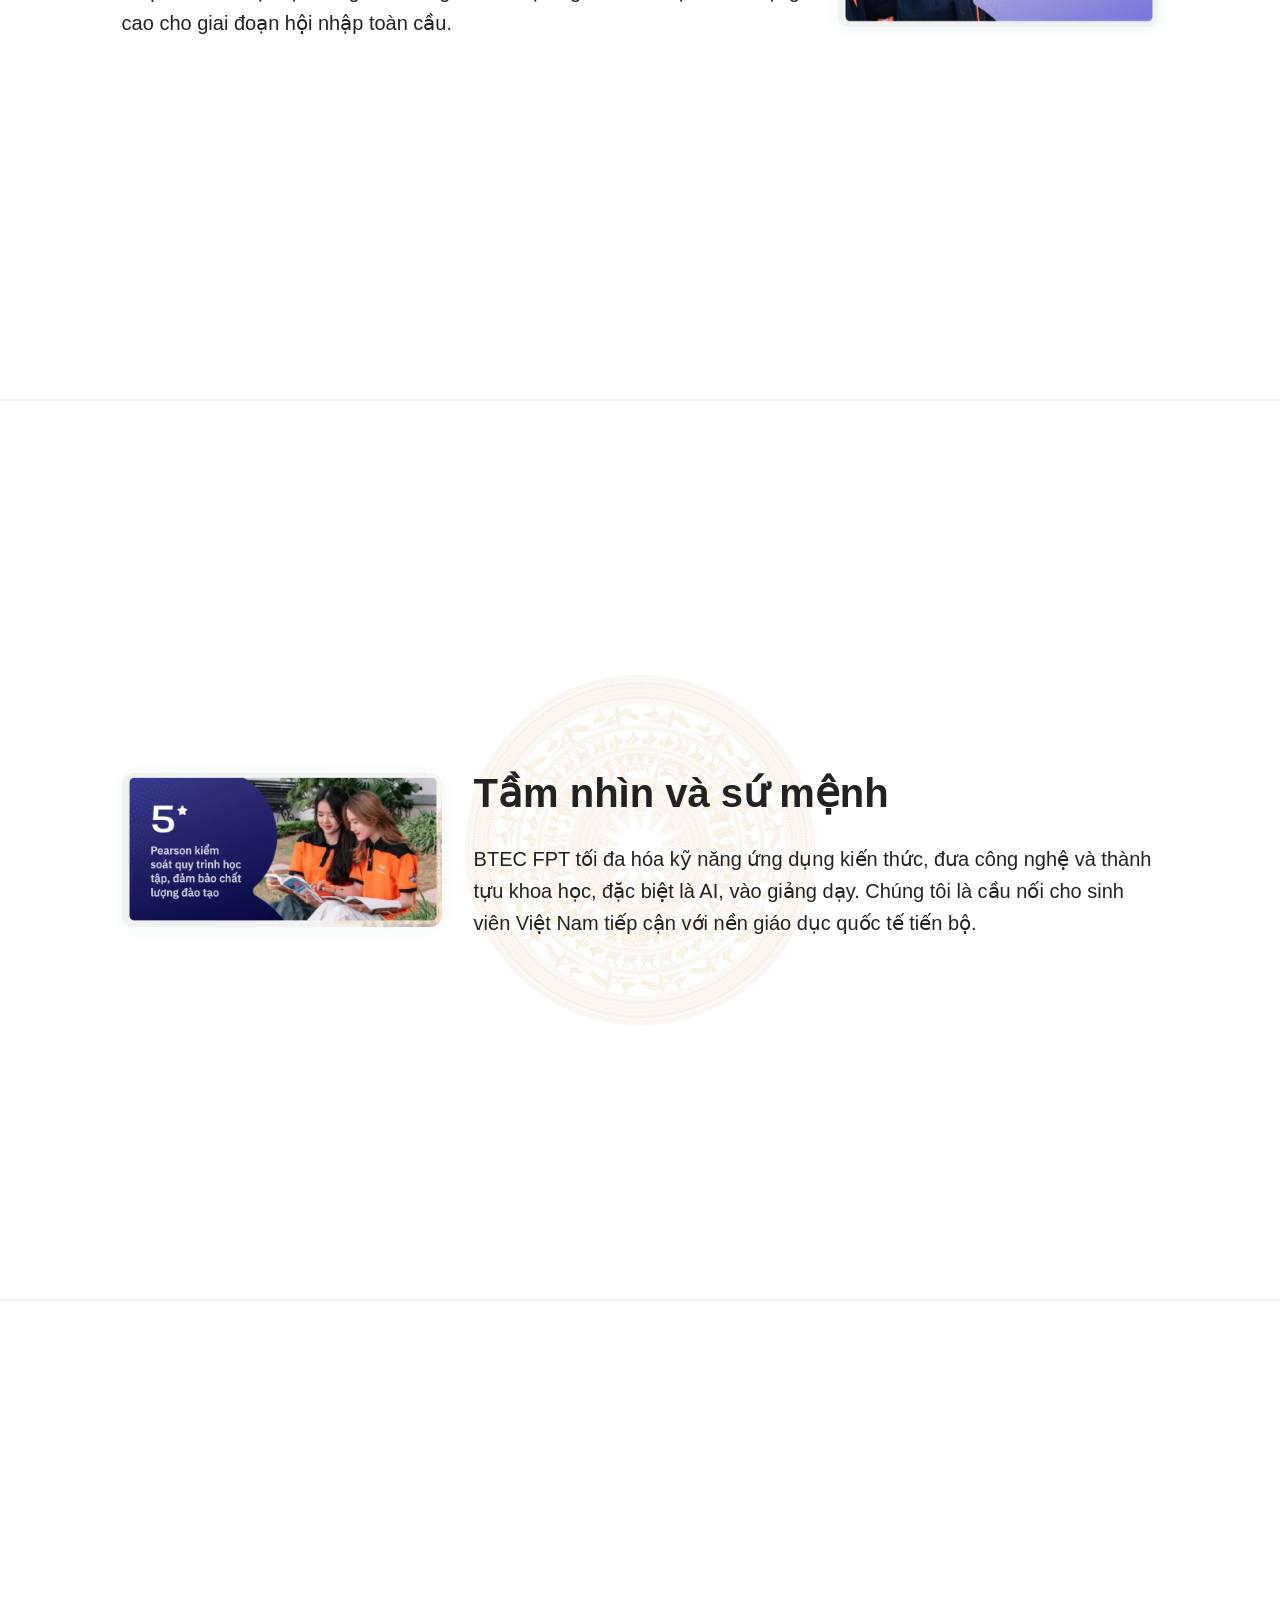
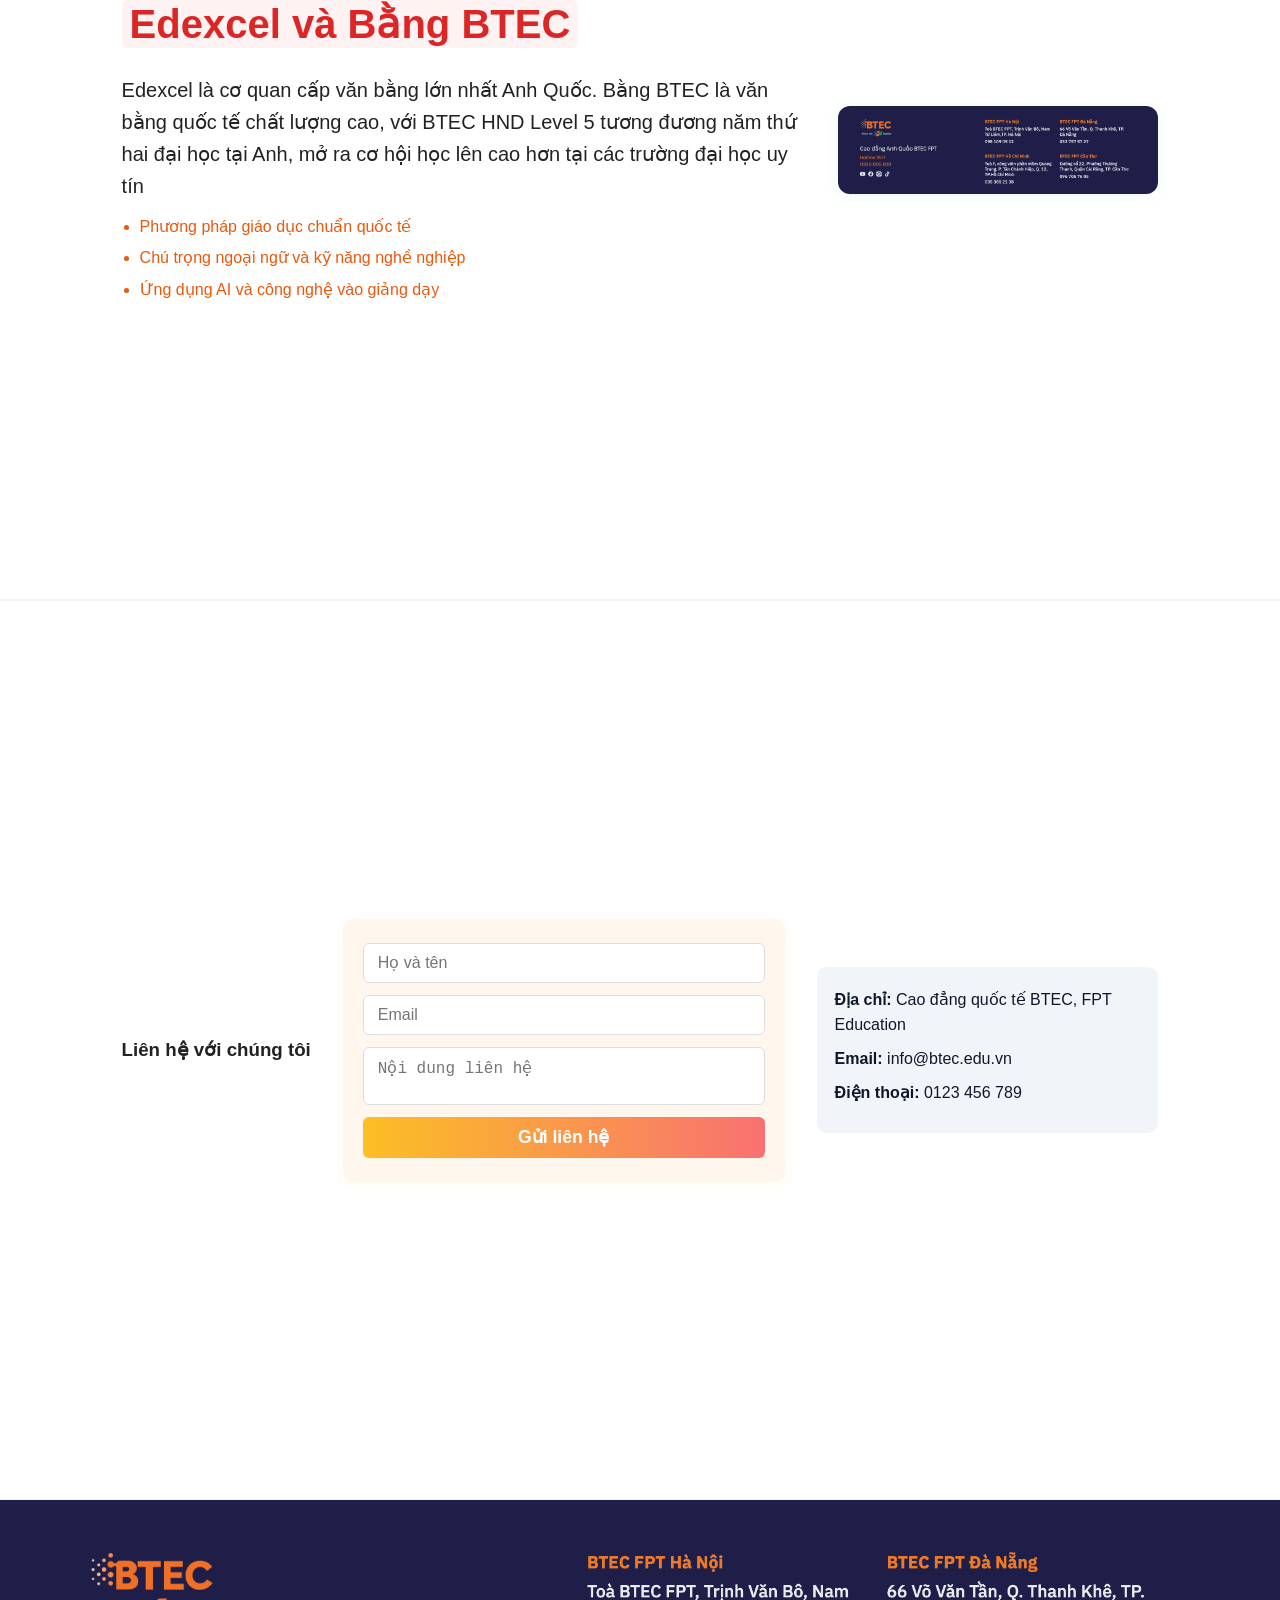
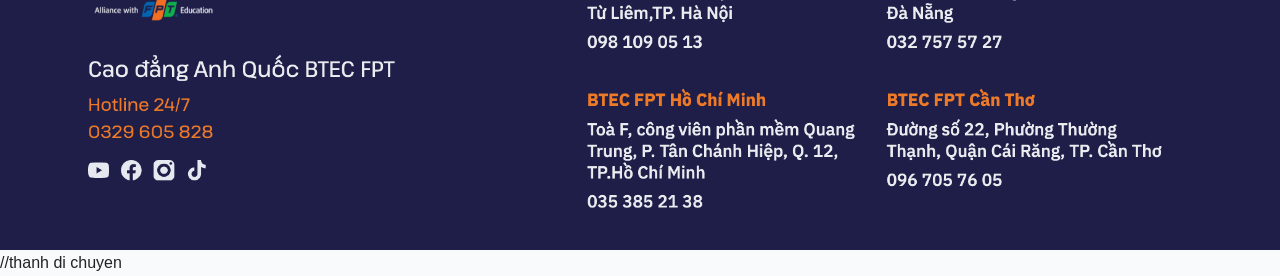
==== commit 073dafa7: "them thah keo" ====
--- a/index.html
+++ b/index.html
@@ -1,150 +1,199 @@
 <!DOCTYPE html>
 <html lang="vi">
+  <head>
+    <meta charset="UTF-8" />
+    <meta name="viewport" content="width=device-width, initial-scale=1.0" />
+    <title>Landing Page - Cao đẳng quốc tế BTEC</title>
+    <link rel="stylesheet" href="style.css" />
+  </head>
 
-<head>
-  <meta charset="UTF-8">
-  <meta name="viewport" content="width=device-width, initial-scale=1.0">
-  <title>Landing Page - Cao đẳng quốc tế BTEC</title>
-  <link rel="stylesheet" href="style.css">
-</head>
+  <body>
+    <!-- Header -->
+    <header class="header">
+      <!-- Thêm vào trong .header-content -->
+      <button
+        id="toggle-dark"
+        aria-label="Chuyển dark mode"
+        class="darkmode-btn"
+      >
+        🌙
+      </button>
+      <button id="toggle-leaves" aria-label="Bật/tắt lá rơi" class="leaves-btn">
+        🍂
+      </button>
+      <div class="container header-content">
+        <img src="img/Logo-Btec.png" alt="Logo BTEC" class="logo-btec-fixed" />
+        <h1 class="slogan"><span id="typing-slogan"></span></h1>
+        <a href="#hero" class="explore-btn">Khám phá ngay</a>
+      </div>
+    </header>
 
-<body>
-  <!-- Header -->
-  <header class="header">
-    <!-- Thêm vào trong .header-content -->
-    <button id="toggle-dark" aria-label="Chuyển dark mode" class="darkmode-btn">🌙</button>
-    <button id="toggle-leaves" aria-label="Bật/tắt lá rơi" class="leaves-btn">🍂</button>
-    <div class="container header-content">
-      <img src="img/Logo-Btec.png" alt="Logo BTEC" class="logo-btec-fixed">
-      <h1 class="slogan"><span id="typing-slogan"></span></h1>
-      <a href="#hero" class="explore-btn">Khám phá ngay</a>
-    </div>
-  </header>
+    <!-- Hero Section -->
+    <section class="hero" id="hero">
+      <div class="container hero-content">
+        <div class="container hero-content scroll-animate">
+          <div class="hero-text">
+            <h2>Chương trình đào tạo BTEC HND</h2>
+            <p>
+              BTEC HND là chương trình đào tạo của Anh Quốc, tương đương cấp độ
+              cao đẳng trong hệ thống giáo dục Việt Nam. Với triết lý đào tạo
+              hiện đại, chương trình liên tục được cập nhật để đáp ứng nhu cầu
+              chất lượng nhân sự của các doanh nghiệp.
+            </p>
+          </div>
+          <img src="img/brand-01.png" alt="Mùa hè BTEC" class="hero-img" />
+        </div>
+      </div>
+    </section>
 
-  <!-- Hero Section -->
-  <section class="hero" id="hero">
-    <div class="container hero-content">
-      <div class="container hero-content scroll-animate">
-        <div class="hero-text">
-          <h2>Chương trình đào tạo BTEC HND</h2>
-          <p>BTEC HND là chương trình đào tạo của Anh Quốc, tương đương cấp độ cao đẳng trong hệ thống giáo dục Việt
-            Nam. Với triết lý đào tạo hiện đại, chương trình liên tục được cập nhật để đáp ứng nhu cầu chất lượng nhân
-            sự của các doanh nghiệp.</p>
+    <!-- Section: Hoạt động liên kết -->
+    <section class="section summer">
+      <div class="container section-content">
+        <div class="container section-content scroll-animate">
+          <img src="img/brand-02.png" alt="Mùa hè" class="section-img" />
+          <div class="section-text">
+            <h3>Hoạt động liên kết đào tạo</h3>
+            <p>
+              BTEC liên kết với Trường Cao đẳng FPT Polytechnic và Pearson
+              Education South Asia để cấp bằng nghề Anh Quốc cho các ngành:
+              Thiết kế đồ hoạ, Quản trị kinh doanh, và Lập trình máy tính.
+            </p>
+          </div>
         </div>
-        <img src="img/brand-01.png" alt="Mùa hè BTEC" class="hero-img">
+      </div>
+    </section>
+
+    <!-- Section: Mục tiêu -->
+    <section class="section student">
+      <div class="container section-content reverse">
+        <div class="container section-content scroll-animate">
+          <div class="section-text">
+            <h3>Mục tiêu</h3>
+            <p>
+              Triển khai chương trình nghề nghiệp chuẩn Anh Quốc, là cầu nối chi
+              phí thấp đến các đại học hàng đầu thế giới. Đào tạo nguồn nhân lực
+              chất lượng cao cho giai đoạn hội nhập toàn cầu.
+            </p>
+          </div>
+          <img src="img/brand-03.png" alt="Sĩ tử" class="section-img" />
+        </div>
+      </div>
+    </section>
+
+    <!-- Section: Tầm nhìn và sứ mệnh -->
+    <section class="section tradition-bg">
+      <div class="container section-content">
+        <div class="container section-content scroll-animate">
+          <img src="img/brand-05.png" alt="Cổ truyền" class="section-img" />
+          <div class="section-text">
+            <h3>Tầm nhìn và sứ mệnh</h3>
+            <p>
+              BTEC FPT tối đa hóa kỹ năng ứng dụng kiến thức, đưa công nghệ và
+              thành tựu khoa học, đặc biệt là AI, vào giảng dạy. Chúng tôi là
+              cầu nối cho sinh viên Việt Nam tiếp cận với nền giáo dục quốc tế
+              tiến bộ.
+            </p>
+          </div>
+        </div>
+      </div>
+    </section>
+
+    <!-- Section: Edexcel & BTEC -->
+    <section class="section btec">
+      <div class="container section-content reverse">
+        <div class="container section-content scroll-animate">
+          <div class="section-text">
+            <h3><span class="highlight">Edexcel và Bằng BTEC</span></h3>
+            <p>
+              Edexcel là cơ quan cấp văn bằng lớn nhất Anh Quốc. Bằng BTEC là
+              văn bằng quốc tế chất lượng cao, với BTEC HND Level 5 tương đương
+              năm thứ hai đại học tại Anh, mở ra cơ hội học lên cao hơn tại các
+              trường đại học uy tín
+            </p>
+            <ul class="btec-info">
+              <li>Phương pháp giáo dục chuẩn quốc tế</li>
+              <li>Chú trọng ngoại ngữ và kỹ năng nghề nghiệp</li>
+              <li>Ứng dụng AI và công nghệ vào giảng dạy</li>
+            </ul>
+          </div>
+          <img
+            src="img/information-school.png"
+            alt="Thông tin trường BTEC"
+            class="section-img"
+          />
+        </div>
+      </div>
+    </section>
+
+    <!-- Section: Liên hệ -->
+    <section class="section contact">
+      <div class="container contact-content">
+        <div class="container section-content scroll-animate">
+          <h3>Liên hệ với chúng tôi</h3>
+          <form class="contact-form">
+            <input type="text" placeholder="Họ và tên" required />
+            <input type="email" placeholder="Email" required />
+            <textarea placeholder="Nội dung liên hệ" required></textarea>
+            <!-- Thay đổi nút gửi liên hệ trong form -->
+            <button type="submit">
+              <span class="btn-text">Gửi liên hệ</span>
+              <span class="btn-loading" style="display: none">
+                <span class="runner"></span>
+              </span>
+            </button>
+          </form>
+          <div class="contact-info">
+            <p>
+              <strong>Địa chỉ:</strong> Cao đẳng quốc tế BTEC, FPT Education
+            </p>
+            <p><strong>Email:</strong> info@btec.edu.vn</p>
+            <p><strong>Điện thoại:</strong> 0123 456 789</p>
+          </div>
+        </div>
+      </div>
+    </section>
+
+    <!-- Footer -->
+    <footer class="footer">
+      <img
+        src="img/information-school.png"
+        alt="Thông tin liên hệ"
+        class="footer-info-img"
+      />
+    </footer>
+
+    <!-- Easter Egg -->
+    <div id="mascot-easter-egg" class="mascot-easter-egg-hidden">
+      <div class="mascot-box">
+        <img src="img/Logo-Btec.png" alt="BTEC-FPT" class="mascot-img" />
+        <div class="mascot-speech">
+          “Bạn đã khám phá ra bí mật rồi!<br />
+          BTEC luôn dành điều đặc biệt cho người dũng cảm.”
+        </div>
+        <button id="toggle-music" class="music-btn" aria-label="Bật/tắt nhạc">
+          🎵
+        </button>
+        <button id="close-mascot" class="close-mascot" aria-label="Đóng">
+          &times;
+        </button>
       </div>
     </div>
-  </section>
+    <audio
+      id="egg-music"
+      src="/music/the-moment-to-victory-256946.mp3"
+      loop
+    ></audio>
 
-  <!-- Section: Hoạt động liên kết -->
-  <section class="section summer">
-    <div class="container section-content">
-      <div class="container section-content scroll-animate">
-        <img src="img/brand-02.png" alt="Mùa hè" class="section-img">
-        <div class="section-text">
-          <h3>Hoạt động liên kết đào tạo</h3>
-          <p>BTEC liên kết với Trường Cao đẳng FPT Polytechnic và Pearson Education South Asia để cấp bằng nghề Anh Quốc
-            cho các ngành: Thiết kế đồ hoạ, Quản trị kinh doanh, và Lập trình máy tính.</p>
-        </div>
-      </div>
+    //thanh di chuyen
+    <div class="track">
+      <img src="img/scholar_transparent.png" alt="" class="walker" />
+      <img src="img/exam_gate_transparent.png" alt="" class="cai-cong" />
+      <img
+        src="img/ChatGPT_Image_22_33_29_8_thg_7__2025-removebg-preview.png"
+        alt="duong co"
+        class="duong-co"
+      />
     </div>
-  </section>
-
-  <!-- Section: Mục tiêu -->
-  <section class="section student">
-    <div class="container section-content reverse">
-      <div class="container section-content scroll-animate">
-        <div class="section-text">
-          <h3>Mục tiêu</h3>
-          <p>Triển khai chương trình nghề nghiệp chuẩn Anh Quốc, là cầu nối chi phí thấp đến các đại học hàng đầu thế
-            giới. Đào tạo nguồn nhân lực chất lượng cao cho giai đoạn hội nhập toàn cầu.</p>
-        </div>
-        <img src="img/brand-03.png" alt="Sĩ tử" class="section-img">
-      </div>
-    </div>
-  </section>
-
-  <!-- Section: Tầm nhìn và sứ mệnh -->
-  <section class="section tradition-bg">
-    <div class="container section-content">
-      <div class="container section-content scroll-animate">
-        <img src="img/brand-05.png" alt="Cổ truyền" class="section-img">
-        <div class="section-text">
-          <h3>Tầm nhìn và sứ mệnh</h3>
-          <p>BTEC FPT tối đa hóa kỹ năng ứng dụng kiến thức, đưa công nghệ và thành tựu khoa học, đặc biệt là AI, vào
-            giảng dạy. Chúng tôi là cầu nối cho sinh viên Việt Nam tiếp cận với nền giáo dục quốc tế tiến bộ.</p>
-        </div>
-      </div>
-    </div>
-  </section>
-
-  <!-- Section: Edexcel & BTEC -->
-  <section class="section btec">
-    <div class="container section-content reverse">
-      <div class="container section-content scroll-animate">
-        <div class="section-text">
-          <h3><span class="highlight">Edexcel và Bằng BTEC</span></h3>
-          <p>Edexcel là cơ quan cấp văn bằng lớn nhất Anh Quốc. Bằng BTEC là văn bằng quốc tế chất lượng cao, với BTEC
-            HND Level 5 tương đương năm thứ hai đại học tại Anh, mở ra cơ hội học lên cao hơn tại các trường đại học uy
-            tín</p>
-          <ul class="btec-info">
-            <li>Phương pháp giáo dục chuẩn quốc tế</li>
-            <li>Chú trọng ngoại ngữ và kỹ năng nghề nghiệp</li>
-            <li>Ứng dụng AI và công nghệ vào giảng dạy</li>
-          </ul>
-        </div>
-        <img src="img/information-school.png" alt="Thông tin trường BTEC" class="section-img">
-      </div>
-    </div>
-  </section>
-
-  <!-- Section: Liên hệ -->
-  <section class="section contact">
-    <div class="container contact-content">
-      <div class="container section-content scroll-animate">
-        <h3>Liên hệ với chúng tôi</h3>
-        <form class="contact-form">
-          <input type="text" placeholder="Họ và tên" required>
-          <input type="email" placeholder="Email" required>
-          <textarea placeholder="Nội dung liên hệ" required></textarea>
-          <!-- Thay đổi nút gửi liên hệ trong form -->
-          <button type="submit">
-            <span class="btn-text">Gửi liên hệ</span>
-            <span class="btn-loading" style="display:none;">
-              <span class="runner"></span>
-            </span>
-          </button>
-        </form>
-        <div class="contact-info">
-          <p><strong>Địa chỉ:</strong> Cao đẳng quốc tế BTEC, FPT Education</p>
-          <p><strong>Email:</strong> info@btec.edu.vn</p>
-          <p><strong>Điện thoại:</strong> 0123 456 789</p>
-        </div>
-      </div>
-    </div>
-  </section>
-
-  <!-- Footer -->
-  <footer class="footer">
-    <img src="img/information-school.png" alt="Thông tin liên hệ" class="footer-info-img">
-  </footer>
-
-  <!-- Easter Egg -->
-  <div id="mascot-easter-egg" class="mascot-easter-egg-hidden">
-    <div class="mascot-box">
-      <img src="img/Logo-Btec.png" alt="BTEC-FPT" class="mascot-img">
-      <div class="mascot-speech">
-        “Bạn đã khám phá ra bí mật rồi!<br>
-        BTEC luôn dành điều đặc biệt cho người dũng cảm.”
-      </div>
-      <button id="toggle-music" class="music-btn" aria-label="Bật/tắt nhạc">🎵</button>
-      <button id="close-mascot" class="close-mascot" aria-label="Đóng">&times;</button>
-    </div>
-  </div>
-  <audio id="egg-music" src="/music/the-moment-to-victory-256946.mp3" loop></audio>
-
-  <script src="script.js"></script>
-
-</body>
-
-</html>+    <script src="script.js"></script>
+  </body>
+</html>
--- a/style.css
+++ b/style.css
@@ -1,795 +1,796 @@
 /* --- Scroll Snap Layout --- */
 html,
 body {
-    height: 100%;
+  height: 100%;
 }
 
 body {
-    scroll-snap-type: y mandatory;
-    overflow-y: scroll;
-    scrollbar-width: thin;
-    scrollbar-color: #fbbf24 #fffbe6;
+  scroll-snap-type: y mandatory;
+  overflow-y: scroll;
+  scrollbar-width: thin;
+  scrollbar-color: #fbbf24 #fffbe6;
 }
 
 .hero,
 .section {
-    min-height: 100vh;
-    display: flex;
-    align-items: center;
-    justify-content: center;
-    scroll-snap-align: start;
-    padding: 0;
+  min-height: 100vh;
+  display: flex;
+  align-items: center;
+  justify-content: center;
+  scroll-snap-align: start;
+  padding: 0;
 }
 
 /* Tăng padding, font-size cho cảm giác hero rõ ràng hơn */
 .hero-content,
 .section-content,
 .contact-content {
-    min-height: 70vh;
-    align-items: center;
-    justify-content: center;
-    padding: 40px 0;
+  min-height: 70vh;
+  align-items: center;
+  justify-content: center;
+  padding: 40px 0;
 }
 
 .hero-text h2,
 .section-text h3 {
-    font-size: 2.5rem;
-    margin-bottom: 18px;
+  font-size: 2.5rem;
+  margin-bottom: 18px;
 }
 
 .hero-text p,
 .section-text p {
-    font-size: 1.25rem;
+  font-size: 1.25rem;
 }
 
 /* Đảm bảo các section không bị dính sát nhau */
 .section {
-    background: #fff;
-    border-top: 1px solid #f3f4f6;
-    border-bottom: 1px solid #f3f4f6;
+  background: #fff;
+  border-top: 1px solid #f3f4f6;
+  border-bottom: 1px solid #f3f4f6;
 }
 
 /* Footer không scroll snap */
 .footer {
-    scroll-snap-align: none;
+  scroll-snap-align: none;
 }
 
 /* Responsive nâng cao */
 @media (max-width: 900px) {
-
-    .hero-content,
-    .section-content,
-    .contact-content {
-        flex-direction: column;
-        min-height: 60vh;
-        padding: 24px 0;
-    }
-
-    .hero-text h2,
-    .section-text h3 {
-        font-size: 1.5rem;
-    }
-
-    .hero-text p,
-    .section-text p {
-        font-size: 1rem;
-    }
+  .hero-content,
+  .section-content,
+  .contact-content {
+    flex-direction: column;
+    min-height: 60vh;
+    padding: 24px 0;
+  }
+
+  .hero-text h2,
+  .section-text h3 {
+    font-size: 1.5rem;
+  }
+
+  .hero-text p,
+  .section-text p {
+    font-size: 1rem;
+  }
 }
 
 @media (max-width: 600px) {
-
-    .hero,
-    .section {
-        min-height: 100vh;
-        padding: 0;
-    }
-
-    .hero-content,
-    .section-content,
-    .contact-content {
-        min-height: 60vh;
-        padding: 12px 0;
-    }
-
-    .hero-text h2,
-    .section-text h3 {
-        font-size: 1.1rem;
-    }
-
-    .hero-text p,
-    .section-text p {
-        font-size: 0.95rem;
-    }
+  .hero,
+  .section {
+    min-height: 100vh;
+    padding: 0;
+  }
+
+  .hero-content,
+  .section-content,
+  .contact-content {
+    min-height: 60vh;
+    padding: 12px 0;
+  }
+
+  .hero-text h2,
+  .section-text h3 {
+    font-size: 1.1rem;
+  }
+
+  .hero-text p,
+  .section-text p {
+    font-size: 0.95rem;
+  }
 }
 
 /* Giữ lại các style cũ phía dưới */
 /* Reset & base styles */
 * {
-    margin: 0;
-    padding: 0;
-    box-sizing: border-box;
+  margin: 0;
+  padding: 0;
+  box-sizing: border-box;
 }
 
 body {
-    font-family: 'Segoe UI', Arial, sans-serif;
-    background: #f8fafc;
-    color: #222;
-    line-height: 1.6;
+  font-family: "Segoe UI", Arial, sans-serif;
+  background: #f8fafc;
+  color: #222;
+  line-height: 1.6;
 }
 
 img {
-    max-width: 100%;
-    display: block;
+  max-width: 100%;
+  display: block;
 }
 
 .container {
-    width: 90%;
-    max-width: 1200px;
-    margin: 0 auto;
+  width: 90%;
+  max-width: 1200px;
+  margin: 0 auto;
 }
 
 /* Header full page, background image, overlay */
 .header {
-    position: relative;
-    z-index: 1;
+  position: relative;
+  z-index: 1;
+  min-height: 100vh;
+  display: flex;
+  align-items: center;
+  justify-content: center;
+  background: url("img/van-mieu.webp") center center/cover no-repeat;
+}
+
+.header::before {
+  content: "";
+  position: absolute;
+  inset: 0;
+  background: rgba(0, 0, 0, 0.35);
+  z-index: 2;
+}
+
+.header-content {
+  position: relative;
+  z-index: 3;
+  display: flex;
+  flex-direction: column;
+  align-items: center;
+  justify-content: center;
+  min-height: 100vh;
+  width: 100%;
+  text-align: center;
+}
+
+.header-bg {
+  position: absolute;
+  inset: 0;
+  background: url("img/btec-building.jpg") center center/cover no-repeat;
+  z-index: 1;
+  filter: brightness(0.6) blur(0px);
+}
+
+.header-content {
+  position: relative;
+  z-index: 2;
+  display: flex;
+  flex-direction: column;
+  align-items: center;
+  justify-content: center;
+  width: 100%;
+  text-align: center;
+}
+
+.logo {
+  height: 80px;
+  margin-bottom: 18px;
+}
+
+.slogan {
+  font-size: 2.2rem;
+  color: #fff;
+  font-weight: 700;
+  margin-bottom: 32px;
+  text-shadow: 0 2px 16px rgba(0, 0, 0, 0.18);
+}
+
+.explore-btn {
+  display: inline-block;
+  padding: 16px 38px;
+  font-size: 1.2rem;
+  font-weight: 700;
+  color: #fff;
+  background: linear-gradient(90deg, #fbbf24 0%, #f87171 100%);
+  border: none;
+  border-radius: 8px;
+  box-shadow: 0 4px 24px rgba(251, 191, 36, 0.18);
+  cursor: pointer;
+  text-decoration: none;
+  transition: background 0.2s, transform 0.2s;
+  margin-top: 10px;
+}
+
+.explore-btn:hover {
+  background: linear-gradient(90deg, #f87171 0%, #fbbf24 100%);
+  transform: translateY(-2px) scale(1.04);
+}
+
+@media (max-width: 900px) {
+  .logo {
+    height: 56px;
+  }
+
+  .slogan {
+    font-size: 1.2rem;
+  }
+
+  .explore-btn {
+    font-size: 1rem;
+    padding: 12px 24px;
+  }
+}
+
+@media (max-width: 600px) {
+  .header {
     min-height: 100vh;
-    display: flex;
-    align-items: center;
-    justify-content: center;
-    background: url('img/van-mieu.webp') center center/cover no-repeat;
-}
-
-.header::before {
-    content: '';
-    position: absolute;
-    inset: 0;
-    background: rgba(0, 0, 0, 0.35);
-    z-index: 2;
-}
-
-.header-content {
-    position: relative;
-    z-index: 3;
-    display: flex;
-    flex-direction: column;
-    align-items: center;
-    justify-content: center;
-    min-height: 100vh;
-    width: 100%;
-    text-align: center;
-}
-
-.header-bg {
-    position: absolute;
-    inset: 0;
-    background: url('img/btec-building.jpg') center center/cover no-repeat;
-    z-index: 1;
-    filter: brightness(0.6) blur(0px);
-}
-
-.header-content {
-    position: relative;
-    z-index: 2;
-    display: flex;
-    flex-direction: column;
-    align-items: center;
-    justify-content: center;
-    width: 100%;
-    text-align: center;
-}
-
-.logo {
-    height: 80px;
-    margin-bottom: 18px;
-}
-
-.slogan {
-    font-size: 2.2rem;
-    color: #fff;
-    font-weight: 700;
-    margin-bottom: 32px;
-    text-shadow: 0 2px 16px rgba(0, 0, 0, 0.18);
-}
-
-.explore-btn {
-    display: inline-block;
-    padding: 16px 38px;
-    font-size: 1.2rem;
-    font-weight: 700;
-    color: #fff;
-    background: linear-gradient(90deg, #fbbf24 0%, #f87171 100%);
-    border: none;
-    border-radius: 8px;
-    box-shadow: 0 4px 24px rgba(251, 191, 36, 0.18);
-    cursor: pointer;
-    text-decoration: none;
-    transition: background 0.2s, transform 0.2s;
-    margin-top: 10px;
-}
-
-.explore-btn:hover {
-    background: linear-gradient(90deg, #f87171 0%, #fbbf24 100%);
-    transform: translateY(-2px) scale(1.04);
-}
-
-@media (max-width: 900px) {
-    .logo {
-        height: 56px;
-    }
-
-    .slogan {
-        font-size: 1.2rem;
-    }
-
-    .explore-btn {
-        font-size: 1rem;
-        padding: 12px 24px;
-    }
-}
-
-@media (max-width: 600px) {
-    .header {
-        min-height: 100vh;
-    }
-
-    .logo {
-        height: 40px;
-    }
-
-    .slogan {
-        font-size: 1rem;
-    }
-
-    .explore-btn {
-        font-size: 0.95rem;
-        padding: 10px 16px;
-    }
+  }
+
+  .logo {
+    height: 40px;
+  }
+
+  .slogan {
+    font-size: 1rem;
+  }
+
+  .explore-btn {
+    font-size: 0.95rem;
+    padding: 10px 16px;
+  }
 }
 
 .logo-row {
-    display: flex;
-    gap: 18px;
-    justify-content: center;
-    align-items: center;
-    margin-bottom: 12px;
+  display: flex;
+  gap: 18px;
+  justify-content: center;
+  align-items: center;
+  margin-bottom: 12px;
 }
 
 .logo-fpt,
 .logo-pearson {
-    height: 38px;
-    width: auto;
-    object-fit: contain;
-    background: none;
+  height: 38px;
+  width: auto;
+  object-fit: contain;
+  background: none;
 }
 
 @media (max-width: 600px) {
-
-    .logo-fpt,
-    .logo-pearson {
-        height: 28px;
-    }
+  .logo-fpt,
+  .logo-pearson {
+    height: 28px;
+  }
 }
 
 .logo-btec-fixed {
-    position: absolute;
-    top: 32px;
-    right: -50px;
-    height: 70px;
-    width: auto;
-    z-index: 10;
+  position: absolute;
+  top: 32px;
+  right: -50px;
+  height: 70px;
+  width: auto;
+  z-index: 10;
 }
 
 @media (max-width: 600px) {
-    .logo-btec-fixed {
-        top: 12px;
-        right: 0;
-        height: 40px;
-    }
+  .logo-btec-fixed {
+    top: 12px;
+    right: 0;
+    height: 40px;
+  }
 }
 
 /* Hero Section */
 .hero {
-    background: linear-gradient(90deg, #fef9c3 0%, #fca5a5 100%);
+  background: linear-gradient(90deg, #fef9c3 0%, #fca5a5 100%);
 }
 
 .hero-content {
-    display: flex;
-    flex-wrap: wrap;
-    gap: 32px;
+  display: flex;
+  flex-wrap: wrap;
+  gap: 32px;
 }
 
 .hero-text {
-    flex: 1 1 320px;
+  flex: 1 1 320px;
 }
 
 .hero-img {
-    flex: 1 1 320px;
-    max-width: 350px;
-    border-radius: 16px;
-    box-shadow: 0 4px 24px rgba(251, 191, 36, 0.15);
+  flex: 1 1 320px;
+  max-width: 350px;
+  border-radius: 16px;
+  box-shadow: 0 4px 24px rgba(251, 191, 36, 0.15);
 }
 
 /* Section chung */
 .section-content {
-    display: flex;
-    flex-wrap: wrap;
-    gap: 32px;
+  display: flex;
+  flex-wrap: wrap;
+  gap: 32px;
 }
 
 .section-content.reverse {
-    flex-direction: row-reverse;
+  flex-direction: row-reverse;
 }
 
 .section-img {
-    flex: 1 1 280px;
-    max-width: 320px;
-    border-radius: 12px;
-    box-shadow: 0 2px 16px rgba(16, 185, 129, 0.08);
+  flex: 1 1 280px;
+  max-width: 320px;
+  border-radius: 12px;
+  box-shadow: 0 2px 16px rgba(16, 185, 129, 0.08);
 }
 
 .section-text {
-    flex: 2 1 320px;
+  flex: 2 1 320px;
 }
 
 /* Section: BTEC highlight */
 .btec .highlight {
-    color: #dc2626;
-    background: #fef2f2;
-    padding: 2px 8px;
-    border-radius: 6px;
+  color: #dc2626;
+  background: #fef2f2;
+  padding: 2px 8px;
+  border-radius: 6px;
 }
 
 .btec-info {
-    margin-top: 12px;
-    padding-left: 18px;
-    color: #ea580c;
-    font-size: 1rem;
+  margin-top: 12px;
+  padding-left: 18px;
+  color: #ea580c;
+  font-size: 1rem;
 }
 
 .btec-info li {
-    margin-bottom: 6px;
+  margin-bottom: 6px;
 }
 
 /* Section: Contact */
 .contact-content {
-    display: flex;
-    flex-wrap: wrap;
-    gap: 32px;
-    align-items: flex-start;
-    justify-content: space-between;
+  display: flex;
+  flex-wrap: wrap;
+  gap: 32px;
+  align-items: flex-start;
+  justify-content: space-between;
 }
 
 .contact-form {
-    flex: 1 1 320px;
-    display: flex;
-    flex-direction: column;
-    gap: 12px;
-    background: #fff7ed;
-    padding: 24px 20px;
-    border-radius: 10px;
-    box-shadow: 0 2px 12px rgba(251, 191, 36, 0.08);
+  flex: 1 1 320px;
+  display: flex;
+  flex-direction: column;
+  gap: 12px;
+  background: #fff7ed;
+  padding: 24px 20px;
+  border-radius: 10px;
+  box-shadow: 0 2px 12px rgba(251, 191, 36, 0.08);
 }
 
 .contact-form input,
 .contact-form textarea {
-    padding: 10px 12px;
-    border: 1px solid #fbbf24;
-    border-radius: 6px;
-    font-size: 1rem;
-    background: #fff;
-    resize: none;
+  padding: 10px 12px;
+  border: 1px solid #fbbf24;
+  border-radius: 6px;
+  font-size: 1rem;
+  background: #fff;
+  resize: none;
 }
 
 .contact-form button {
-    background: linear-gradient(90deg, #fbbf24 0%, #f87171 100%);
-    color: #fff;
-    font-weight: 600;
-    border: none;
-    border-radius: 6px;
-    padding: 10px 0;
-    font-size: 1.1rem;
-    cursor: pointer;
-    transition: background 0.2s;
+  background: linear-gradient(90deg, #fbbf24 0%, #f87171 100%);
+  color: #fff;
+  font-weight: 600;
+  border: none;
+  border-radius: 6px;
+  padding: 10px 0;
+  font-size: 1.1rem;
+  cursor: pointer;
+  transition: background 0.2s;
 }
 
 .contact-form button:hover {
-    background: linear-gradient(90deg, #f87171 0%, #fbbf24 100%);
+  background: linear-gradient(90deg, #f87171 0%, #fbbf24 100%);
 }
 
 .contact-info {
-    flex: 1 1 220px;
-    background: #f1f5f9;
-    padding: 20px 18px;
-    border-radius: 10px;
-    font-size: 1rem;
-    color: #0f172a;
+  flex: 1 1 220px;
+  background: #f1f5f9;
+  padding: 20px 18px;
+  border-radius: 10px;
+  font-size: 1rem;
+  color: #0f172a;
 }
 
 .contact-info p {
-    margin-bottom: 8px;
+  margin-bottom: 8px;
 }
 
 /* Footer */
 .footer {
-    background: #fff;
-    padding: 0;
-    line-height: 0;
+  background: #fff;
+  padding: 0;
+  line-height: 0;
 }
 
 .footer-info-img {
-    width: 100%;
-    display: block;
+  width: 100%;
+  display: block;
 }
 
 /* Scroll animation */
 .scroll-animate {
-    opacity: 0;
-    transform: translateY(40px);
-    transition: opacity 1s, transform 1s;
+  opacity: 0;
+  transform: translateY(40px);
+  transition: opacity 1s, transform 1s;
 }
 
 .scroll-animate.visible {
-    opacity: 1;
-    transform: none;
+  opacity: 1;
+  transform: none;
 }
 
 /* Hover animation */
 .hero-img,
 .section-img {
-    transition: transform 0.3s, box-shadow 0.3s;
+  transition: transform 0.3s, box-shadow 0.3s;
 }
 
 .hero-img:hover,
 .section-img:hover {
-    transform: scale(1.05) rotate(-2deg);
-    box-shadow: 0 8px 32px rgba(251, 191, 36, 0.25);
+  transform: scale(1.05) rotate(-2deg);
+  box-shadow: 0 8px 32px rgba(251, 191, 36, 0.25);
 }
 
 .explore-btn,
 .contact-form button {
-    transition: background 0.2s, transform 0.2s, box-shadow 0.2s;
+  transition: background 0.2s, transform 0.2s, box-shadow 0.2s;
 }
 
 .explore-btn:hover,
 .contact-form button:hover {
-    transform: scale(1.06);
-    box-shadow: 0 6px 24px rgba(251, 191, 36, 0.18);
+  transform: scale(1.06);
+  box-shadow: 0 6px 24px rgba(251, 191, 36, 0.18);
 }
 
 /* DarkMode */
 .darkmode-btn {
-    position: absolute;
-    top: 24px;
-    left: 24px;
-    z-index: 20;
-    background: #fff;
-    color: #222;
-    border: none;
-    border-radius: 50%;
-    width: 44px;
-    height: 44px;
-    font-size: 1.4rem;
-    box-shadow: 0 2px 8px rgba(0, 0, 0, 0.08);
-    cursor: pointer;
-    transition: background 0.2s, color 0.2s;
+  position: absolute;
+  top: 24px;
+  left: 24px;
+  z-index: 20;
+  background: #fff;
+  color: #222;
+  border: none;
+  border-radius: 50%;
+  width: 44px;
+  height: 44px;
+  font-size: 1.4rem;
+  box-shadow: 0 2px 8px rgba(0, 0, 0, 0.08);
+  cursor: pointer;
+  transition: background 0.2s, color 0.2s;
 }
 
 .darkmode-btn:hover {
-    background: #fbbf24;
-    color: #fff;
+  background: #fbbf24;
+  color: #fff;
 }
 
 body.dark-mode {
-    background: #18181b;
-    color: #f3f4f6;
+  background: #18181b;
+  color: #f3f4f6;
 }
 
 body.dark-mode .section,
 body.dark-mode .contact-form,
 body.dark-mode .contact-info {
-    background: #23232a;
-    color: #f3f4f6;
-    border-color: #333;
+  background: #23232a;
+  color: #f3f4f6;
+  border-color: #333;
 }
 
 body.dark-mode .footer {
-    background: #22223b;
-    color: #fbbf24;
+  background: #22223b;
+  color: #fbbf24;
 }
 
 body.dark-mode .explore-btn,
 body.dark-mode .contact-form button {
-    background: linear-gradient(90deg, #f87171 0%, #fbbf24 100%);
-    color: #23232a;
+  background: linear-gradient(90deg, #f87171 0%, #fbbf24 100%);
+  color: #23232a;
 }
 
 body.dark-mode .explore-btn:hover,
 body.dark-mode .contact-form button:hover {
-    background: linear-gradient(90deg, #fbbf24 0%, #f87171 100%);
-    color: #fff;
+  background: linear-gradient(90deg, #fbbf24 0%, #f87171 100%);
+  color: #fff;
 }
 
 body.dark-mode .partner-logos-wrapper {
-    background: #23232a;
-    border-color: #333;
+  background: #23232a;
+  border-color: #333;
 }
 
 /* Type-slogan */
 #typing-slogan::after {
-    content: '|';
-    animation: blink 1s steps(1) infinite;
-    color: #fbbf24;
-    margin-left: 2px;
+  content: "|";
+  animation: blink 1s steps(1) infinite;
+  color: #fbbf24;
+  margin-left: 2px;
 }
 
 #typing-slogan.done::after {
-    content: '';
-    animation: none;
+  content: "";
+  animation: none;
 }
 
 @keyframes blink {
-
-    0%,
-    50% {
-        opacity: 1;
-    }
-
-    51%,
-    100% {
-        opacity: 0;
-    }
+  0%,
+  50% {
+    opacity: 1;
+  }
+
+  51%,
+  100% {
+    opacity: 0;
+  }
 }
 
 /* Easter-egg */
 
 .mascot-easter-egg-hidden {
-    display: none !important;
+  display: none !important;
 }
 
 #mascot-easter-egg {
-    position: fixed;
-    inset: 0;
-    background: rgba(255, 196, 0, 0.18);
-    z-index: 99999;
-    display: flex;
-    align-items: center;
-    justify-content: center;
-    animation: egg-pop 0.5s cubic-bezier(.68, -0.55, .27, 1.55);
+  position: fixed;
+  inset: 0;
+  background: rgba(255, 196, 0, 0.18);
+  z-index: 99999;
+  display: flex;
+  align-items: center;
+  justify-content: center;
+  animation: egg-pop 0.5s cubic-bezier(0.68, -0.55, 0.27, 1.55);
 }
 
 .mascot-box {
-    background: #fffbe8;
-    border: 3px solid #fbbf24;
-    border-radius: 18px;
-    box-shadow: 0 8px 40px rgba(251, 191, 36, 0.18);
-    padding: 32px 28px 24px 28px;
-    text-align: center;
-    position: relative;
-    min-width: 320px;
-    max-width: 90vw;
-    font-family: 'UTM ThuPhap', 'Dancing Script', cursive, Arial, sans-serif;
+  background: #fffbe8;
+  border: 3px solid #fbbf24;
+  border-radius: 18px;
+  box-shadow: 0 8px 40px rgba(251, 191, 36, 0.18);
+  padding: 32px 28px 24px 28px;
+  text-align: center;
+  position: relative;
+  min-width: 320px;
+  max-width: 90vw;
+  font-family: "UTM ThuPhap", "Dancing Script", cursive, Arial, sans-serif;
 }
 
 .mascot-img {
-    width: 90px;
-    height: 90px;
-    object-fit: contain;
-    margin-bottom: 18px;
-    animation: mascot-wave 1.2s infinite alternate;
+  width: 90px;
+  height: 90px;
+  object-fit: contain;
+  margin-bottom: 18px;
+  animation: mascot-wave 1.2s infinite alternate;
 }
 
 @keyframes mascot-wave {
-    0% {
-        transform: rotate(-8deg) scale(1.05);
-    }
-
-    100% {
-        transform: rotate(8deg) scale(1);
-    }
+  0% {
+    transform: rotate(-8deg) scale(1.05);
+  }
+
+  100% {
+    transform: rotate(8deg) scale(1);
+  }
 }
 
 .mascot-speech {
-    font-size: 1.25rem;
-    color: #b91c1c;
-    margin-bottom: 18px;
-    animation: fly-text 2s ease-in-out;
-    font-family: 'UTM ThuPhap', 'Dancing Script', cursive, Arial, sans-serif;
+  font-size: 1.25rem;
+  color: #b91c1c;
+  margin-bottom: 18px;
+  animation: fly-text 2s ease-in-out;
+  font-family: "UTM ThuPhap", "Dancing Script", cursive, Arial, sans-serif;
 }
 
 @keyframes fly-text {
-    0% {
-        opacity: 0;
-        transform: translateY(30px) scale(0.9);
-    }
-
-    100% {
-        opacity: 1;
-        transform: none;
-    }
+  0% {
+    opacity: 0;
+    transform: translateY(30px) scale(0.9);
+  }
+
+  100% {
+    opacity: 1;
+    transform: none;
+  }
 }
 
 .music-btn {
-    background: #fff;
-    color: #fbbf24;
-    border: 2px solid #fbbf24;
-    border-radius: 50%;
-    width: 44px;
-    height: 44px;
-    font-size: 1.4rem;
-    margin-right: 12px;
-    cursor: pointer;
-    transition: background 0.2s, color 0.2s;
+  background: #fff;
+  color: #fbbf24;
+  border: 2px solid #fbbf24;
+  border-radius: 50%;
+  width: 44px;
+  height: 44px;
+  font-size: 1.4rem;
+  margin-right: 12px;
+  cursor: pointer;
+  transition: background 0.2s, color 0.2s;
 }
 
 .music-btn.active,
 .music-btn:hover {
-    background: #fbbf24;
-    color: #fff;
+  background: #fbbf24;
+  color: #fff;
 }
 
 .close-mascot {
-    position: absolute;
-    top: 10px;
-    right: 16px;
-    background: none;
-    border: none;
-    font-size: 1.6rem;
-    color: #ea580c;
-    cursor: pointer;
-    transition: color 0.2s;
+  position: absolute;
+  top: 10px;
+  right: 16px;
+  background: none;
+  border: none;
+  font-size: 1.6rem;
+  color: #ea580c;
+  cursor: pointer;
+  transition: color 0.2s;
 }
 
 .close-mascot:hover {
-    color: #b91c1c;
+  color: #b91c1c;
 }
 
 @keyframes shake {
-    0% {
-        transform: translate(0, 0) rotate(0);
-    }
-
-    20% {
-        transform: translate(-2px, 2px) rotate(-2deg);
-    }
-
-    40% {
-        transform: translate(2px, -2px) rotate(2deg);
-    }
-
-    60% {
-        transform: translate(-2px, 2px) rotate(-2deg);
-    }
-
-    80% {
-        transform: translate(2px, -2px) rotate(2deg);
-    }
-
-    100% {
-        transform: translate(0, 0) rotate(0);
-    }
+  0% {
+    transform: translate(0, 0) rotate(0);
+  }
+
+  20% {
+    transform: translate(-2px, 2px) rotate(-2deg);
+  }
+
+  40% {
+    transform: translate(2px, -2px) rotate(2deg);
+  }
+
+  60% {
+    transform: translate(-2px, 2px) rotate(-2deg);
+  }
+
+  80% {
+    transform: translate(2px, -2px) rotate(2deg);
+  }
+
+  100% {
+    transform: translate(0, 0) rotate(0);
+  }
 }
 
 .logo-btec-fixed.shake {
-    animation: shake 0.5s;
+  animation: shake 0.5s;
 }
 
 .hint-popup {
-    position: fixed;
-    background: #fffbe7;
-    color: #b85c00;
-    border: 1px solid #ffd700;
-    border-radius: 6px;
-    padding: 6px 14px;
-    font-size: 1rem;
-    pointer-events: none;
-    z-index: 9999;
-    box-shadow: 0 2px 8px rgba(0, 0, 0, 0.08);
-    transition: opacity 0.3s;
+  position: fixed;
+  background: #fffbe7;
+  color: #b85c00;
+  border: 1px solid #ffd700;
+  border-radius: 6px;
+  padding: 6px 14px;
+  font-size: 1rem;
+  pointer-events: none;
+  z-index: 9999;
+  box-shadow: 0 2px 8px rgba(0, 0, 0, 0.08);
+  transition: opacity 0.3s;
 }
 
 /* Special Theme */
 body.special-theme {
-    background: linear-gradient(135deg, #fffbe8 0%, #fbbf24 60%, #dc2626 100%) !important;
-    font-family: 'UTM ThuPhap', 'Dancing Script', cursive, Arial, sans-serif;
-    color: #b91c1c !important;
+  background: linear-gradient(
+    135deg,
+    #fffbe8 0%,
+    #fbbf24 60%,
+    #dc2626 100%
+  ) !important;
+  font-family: "UTM ThuPhap", "Dancing Script", cursive, Arial, sans-serif;
+  color: #b91c1c !important;
 }
 
 body.special-theme .header,
 body.special-theme .section,
 body.special-theme .contact-form,
 body.special-theme .contact-info {
-    background: #fffbe8 !important;
-    color: #b91c1c !important;
-    border-color: #fbbf24 !important;
+  background: #fffbe8 !important;
+  color: #b91c1c !important;
+  border-color: #fbbf24 !important;
 }
 
 body.special-theme .footer {
-    background: #dc2626 !important;
-    color: #fffbe8 !important;
+  background: #dc2626 !important;
+  color: #fffbe8 !important;
 }
 
 body.special-theme .slogan,
 body.special-theme h1,
 body.special-theme h2,
 body.special-theme h3 {
-    color: #b91c1c !important;
-    text-shadow: 0 2px 16px #fbbf24aa;
-    font-family: 'UTM ThuPhap', 'Dancing Script', cursive, Arial, sans-serif;
-    animation: fly-text 2s;
+  color: #b91c1c !important;
+  text-shadow: 0 2px 16px #fbbf24aa;
+  font-family: "UTM ThuPhap", "Dancing Script", cursive, Arial, sans-serif;
+  animation: fly-text 2s;
 }
 
 body.special-theme .explore-btn,
 body.special-theme .contact-form button {
-    background: linear-gradient(90deg, #fbbf24 0%, #dc2626 100%) !important;
-    color: #fffbe8 !important;
-    font-family: 'UTM ThuPhap', 'Dancing Script', cursive, Arial, sans-serif;
-    letter-spacing: 1px;
+  background: linear-gradient(90deg, #fbbf24 0%, #dc2626 100%) !important;
+  color: #fffbe8 !important;
+  font-family: "UTM ThuPhap", "Dancing Script", cursive, Arial, sans-serif;
+  letter-spacing: 1px;
 }
 
 body.special-theme .explore-btn:hover,
 body.special-theme .contact-form button:hover {
-    background: linear-gradient(90deg, #dc2626 0%, #fbbf24 100%) !important;
-    color: #fffbe8 !important;
-}
-
+  background: linear-gradient(90deg, #dc2626 0%, #fbbf24 100%) !important;
+  color: #fffbe8 !important;
+}
 
 /*  */
 .btn-loading {
-    display: inline-block;
-    width: 60px;
-    height: 24px;
-    position: relative;
-    vertical-align: middle;
-    overflow: hidden;
+  display: inline-block;
+  width: 60px;
+  height: 24px;
+  position: relative;
+  vertical-align: middle;
+  overflow: hidden;
 }
 
 .runner {
-    position: absolute;
+  position: absolute;
+  left: 0;
+  top: 0;
+  width: 24px;
+  height: 24px;
+  font-size: 1.3rem;
+  animation: runner-move 1s linear infinite alternate;
+  display: inline-block;
+}
+
+.runner::before {
+  content: "🏃‍♂️";
+  display: block;
+}
+
+@keyframes runner-move {
+  0% {
     left: 0;
-    top: 0;
-    width: 24px;
-    height: 24px;
-    font-size: 1.3rem;
-    animation: runner-move 1s linear infinite alternate;
-    display: inline-block;
-}
-
-.runner::before {
-    content: "🏃‍♂️";
-    display: block;
-}
-
-@keyframes runner-move {
-    0% {
-        left: 0;
-    }
-
-    100% {
-        left: 36px;
-    }
+  }
+
+  100% {
+    left: 36px;
+  }
 }
 
 /*  */
 
 .tradition-bg {
-    position: relative;
-    overflow: hidden;
-    background: #fff;
+  position: relative;
+  overflow: hidden;
+  background: #fff;
 }
 
 .tradition-bg::before {
-    content: "";
-    position: absolute;
-    inset: 0;
-    background: url('img/d005f7643a6b64ed687d96bb0834ccb2-removebg-preview.png') center center/350px no-repeat;
-    opacity: 0.13;
-    z-index: 0;
-    pointer-events: none;
+  content: "";
+  position: absolute;
+  inset: 0;
+  background: url("img/d005f7643a6b64ed687d96bb0834ccb2-removebg-preview.png")
+    center center/350px no-repeat;
+  opacity: 0.13;
+  z-index: 0;
+  pointer-events: none;
 }
 
 .tradition-bg .container {
-    position: relative;
-    z-index: 1;
+  position: relative;
+  z-index: 1;
 }
 
 /*  */
@@ -797,103 +798,141 @@
 /* Contact  */
 .contact-form input:focus,
 .contact-form textarea:focus {
-    outline: none;
-    border: 2px solid #ff6600;
-    /* Màu cam nổi bật của BTEC */
-    box-shadow: 0 0 8px 0 #ff660055;
-    background-color: #fffbe6;
-    transition: border 0.2s, box-shadow 0.2s, background 0.2s;
+  outline: none;
+  border: 2px solid #ff6600;
+  /* Màu cam nổi bật của BTEC */
+  box-shadow: 0 0 8px 0 #ff660055;
+  background-color: #fffbe6;
+  transition: border 0.2s, box-shadow 0.2s, background 0.2s;
 }
 
 .contact-form input,
 .contact-form textarea {
-    border: 1.5px solid #ddd;
-    border-radius: 6px;
-    padding: 10px 14px;
-    transition: border 0.2s, box-shadow 0.2s, background 0.2s;
+  border: 1.5px solid #ddd;
+  border-radius: 6px;
+  padding: 10px 14px;
+  transition: border 0.2s, box-shadow 0.2s, background 0.2s;
 }
 
 /* Scrollbar Customization */
 ::-webkit-scrollbar {
-    width: 10px;
-    background: #fff7ed;
+  width: 10px;
+  background: #fff7ed;
 }
 
 ::-webkit-scrollbar-thumb {
-    background: linear-gradient(180deg, #fbbf24 0%, #f87171 100%);
-    border-radius: 8px;
-    border: 2px solid #fff7ed;
+  background: linear-gradient(180deg, #fbbf24 0%, #f87171 100%);
+  border-radius: 8px;
+  border: 2px solid #fff7ed;
 }
 
 ::-webkit-scrollbar-thumb:hover {
-    background: linear-gradient(180deg, #f87171 0%, #fbbf24 100%);
+  background: linear-gradient(180deg, #f87171 0%, #fbbf24 100%);
 }
 
 ::-webkit-scrollbar-track {
-    background: #fffbe6;
-    border-radius: 8px;
+  background: #fffbe6;
+  border-radius: 8px;
 }
 
 /* Leave Mode */
 
 .leaves-btn {
-    position: absolute;
-    top: 24px;
-    left: 76px;
-    z-index: 20;
-    background: #fff;
-    color: #b45309;
-    border: none;
-    border-radius: 50%;
-    width: 44px;
-    height: 44px;
-    font-size: 1.4rem;
-    box-shadow: 0 2px 8px rgba(0, 0, 0, 0.08);
-    cursor: pointer;
-    transition: background 0.2s, color 0.2s;
+  position: absolute;
+  top: 24px;
+  left: 76px;
+  z-index: 20;
+  background: #fff;
+  color: #b45309;
+  border: none;
+  border-radius: 50%;
+  width: 44px;
+  height: 44px;
+  font-size: 1.4rem;
+  box-shadow: 0 2px 8px rgba(0, 0, 0, 0.08);
+  cursor: pointer;
+  transition: background 0.2s, color 0.2s;
 }
 
 .leaves-btn.active,
 .leaves-btn:hover {
-    background: #fbbf24;
-    color: #fff;
+  background: #fbbf24;
+  color: #fff;
 }
 
 .falling-leaf {
-    position: fixed;
-    z-index: 9999;
-    pointer-events: none;
-    will-change: transform, opacity, left, top;
-    user-select: none;
-    transition: filter 0.2s;
-    filter: drop-shadow(0 2px 4px rgba(0, 0, 0, 0.08));
-    animation-timing-function: linear;
+  position: fixed;
+  z-index: 9999;
+  pointer-events: none;
+  will-change: transform, opacity, left, top;
+  user-select: none;
+  transition: filter 0.2s;
+  filter: drop-shadow(0 2px 4px rgba(0, 0, 0, 0.08));
+  animation-timing-function: linear;
 }
 
 @keyframes leaf-fall-vertical {
-    0% {
-        opacity: 0.9;
-        transform: translateY(0) rotate(0deg) scale(1);
-    }
-
-    20% {
-        transform: translateY(20vh) rotate(-20deg) scale(1.1);
-    }
-
-    40% {
-        transform: translateY(40vh) rotate(20deg) scale(0.95);
-    }
-
-    60% {
-        transform: translateY(60vh) rotate(-30deg) scale(1.05);
-    }
-
-    80% {
-        transform: translateY(80vh) rotate(15deg) scale(1);
-    }
-
-    100% {
-        opacity: 0.7;
-        transform: translateY(100vh) rotate(360deg) scale(1);
-    }
-}+  0% {
+    opacity: 0.9;
+    transform: translateY(0) rotate(0deg) scale(1);
+  }
+
+  20% {
+    transform: translateY(20vh) rotate(-20deg) scale(1.1);
+  }
+
+  40% {
+    transform: translateY(40vh) rotate(20deg) scale(0.95);
+  }
+
+  60% {
+    transform: translateY(60vh) rotate(-30deg) scale(1.05);
+  }
+
+  80% {
+    transform: translateY(80vh) rotate(15deg) scale(1);
+  }
+
+  100% {
+    opacity: 0.7;
+    transform: translateY(100vh) rotate(360deg) scale(1);
+  }
+}
+/* // thanh di chuyen */
+.track {
+  position: fixed;
+  bottom: 0;
+  left: 50%;
+  transform: translateX(-50%);
+  width: 100%;
+  height: 80px;
+  z-index: 1000;
+}
+
+.duong-co {
+  position: absolute;
+  bottom: 0;
+  left: 0;
+  width: 100%;
+  height: 80px;
+  background-image: url("img/grass_dirt_only.png"); /* ← thay đúng đường dẫn */
+  background-repeat: repeat-x;
+  background-size: auto 100%;
+  z-index: -1;
+}
+
+.walker {
+  position: absolute;
+  bottom: 10px;
+  width: 50px;
+  transition: transform 0.1s linear;
+}
+
+.cai-cong {
+  width: 80px;
+  height: 80px;
+  position: absolute;
+  bottom: 5px;
+  right: -15px;
+  transition: transform 0.1s linear;
+}
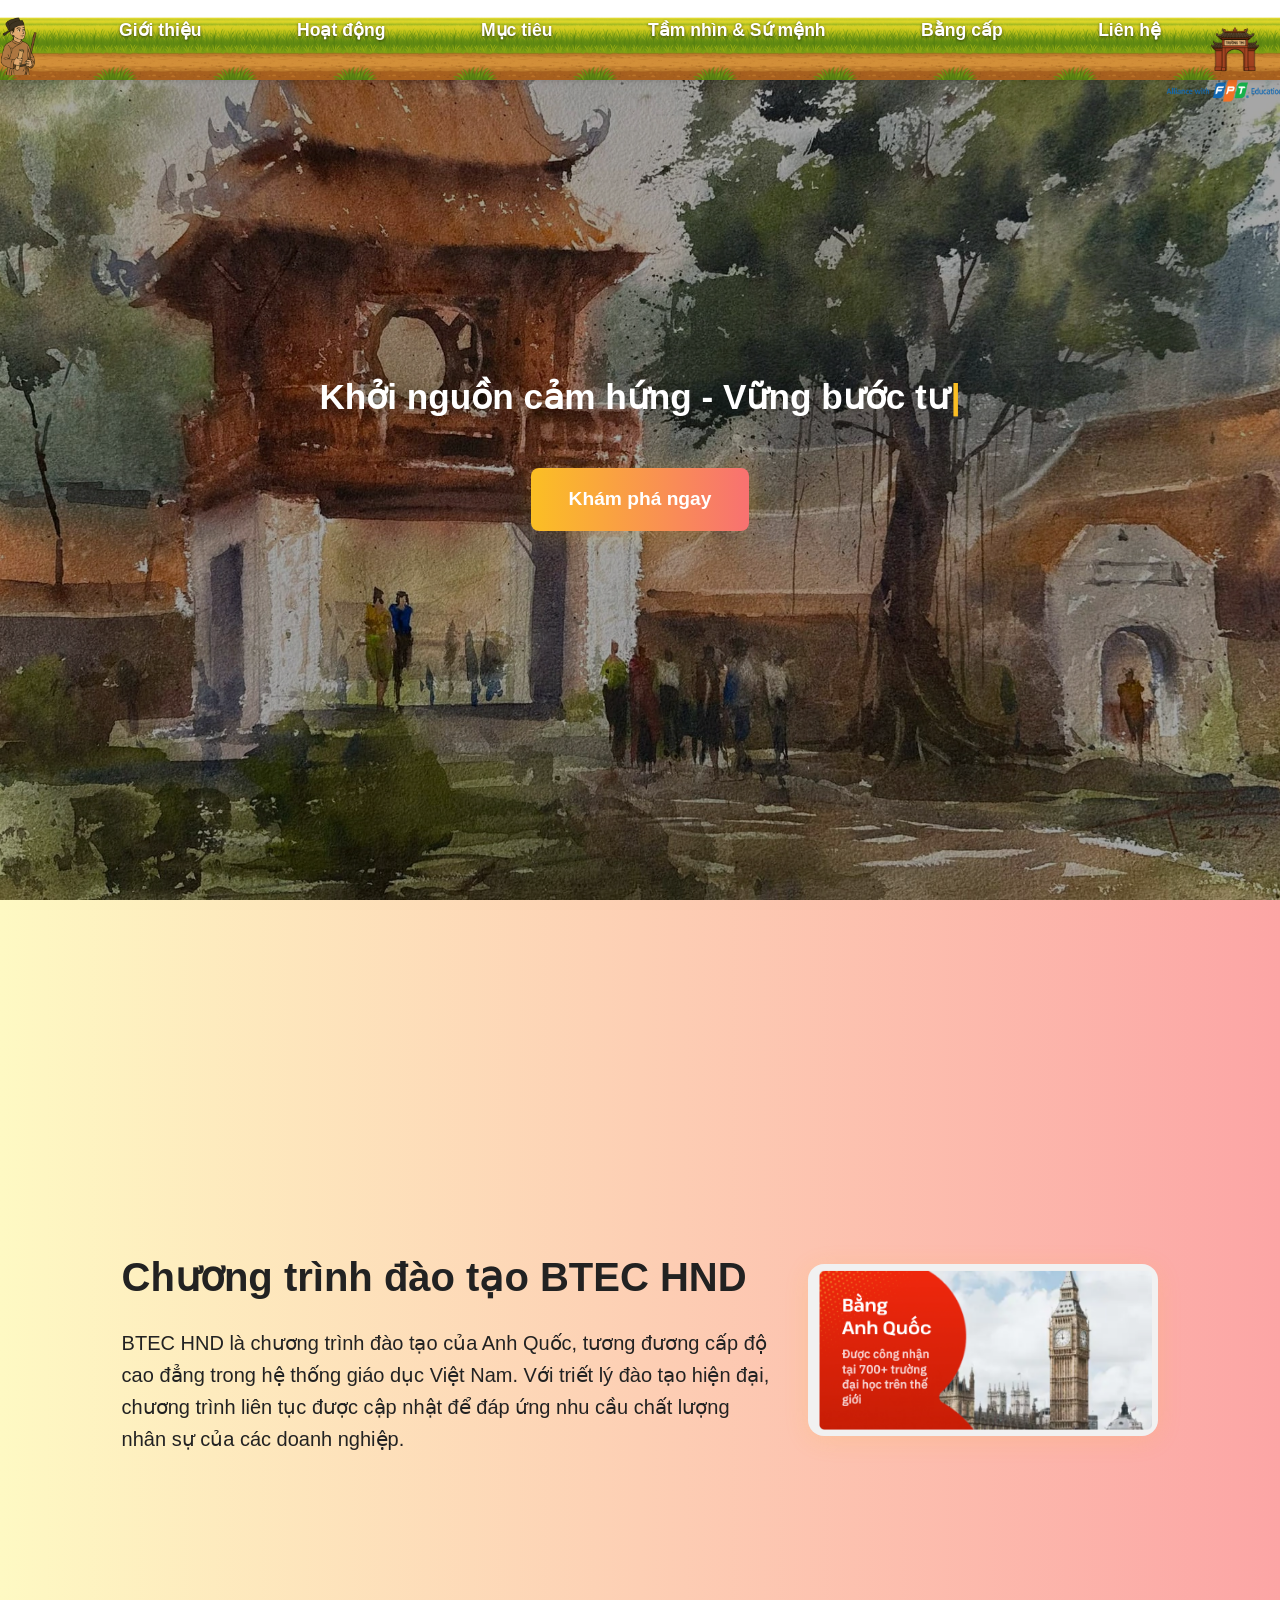
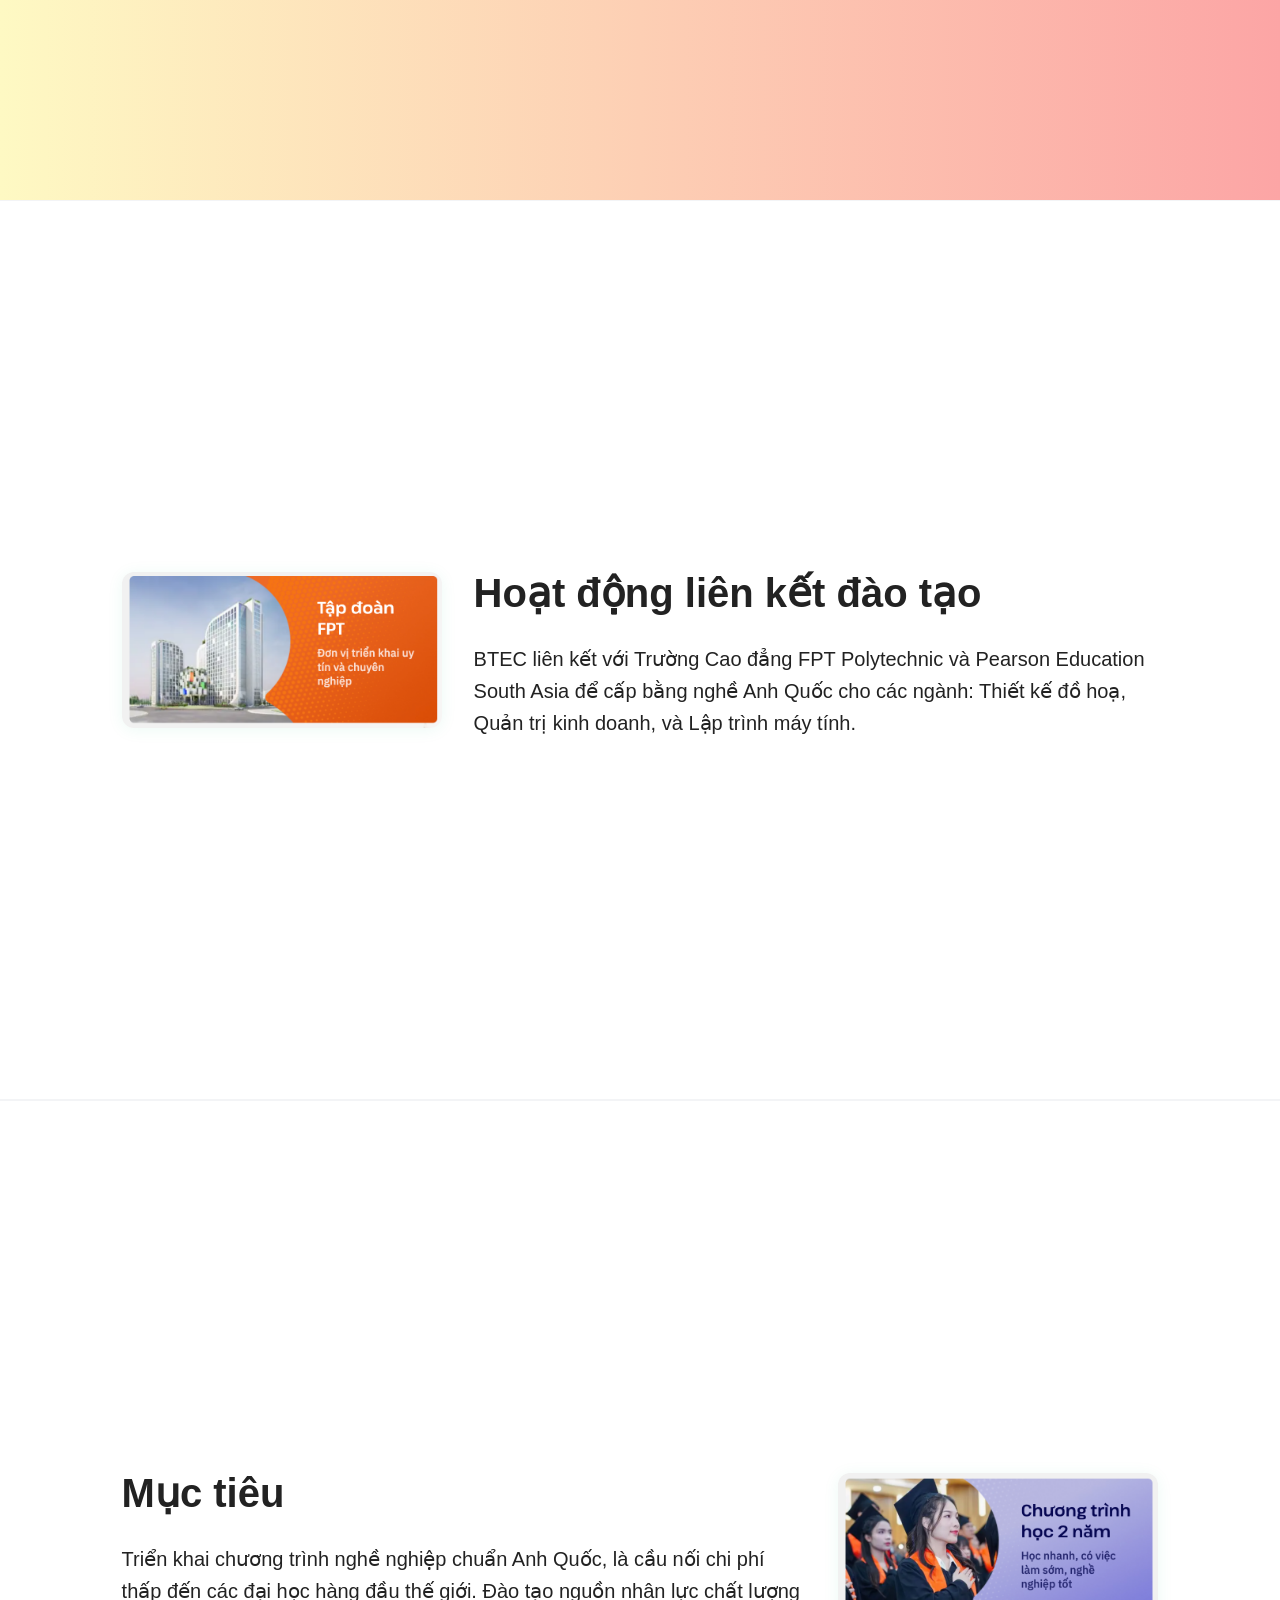
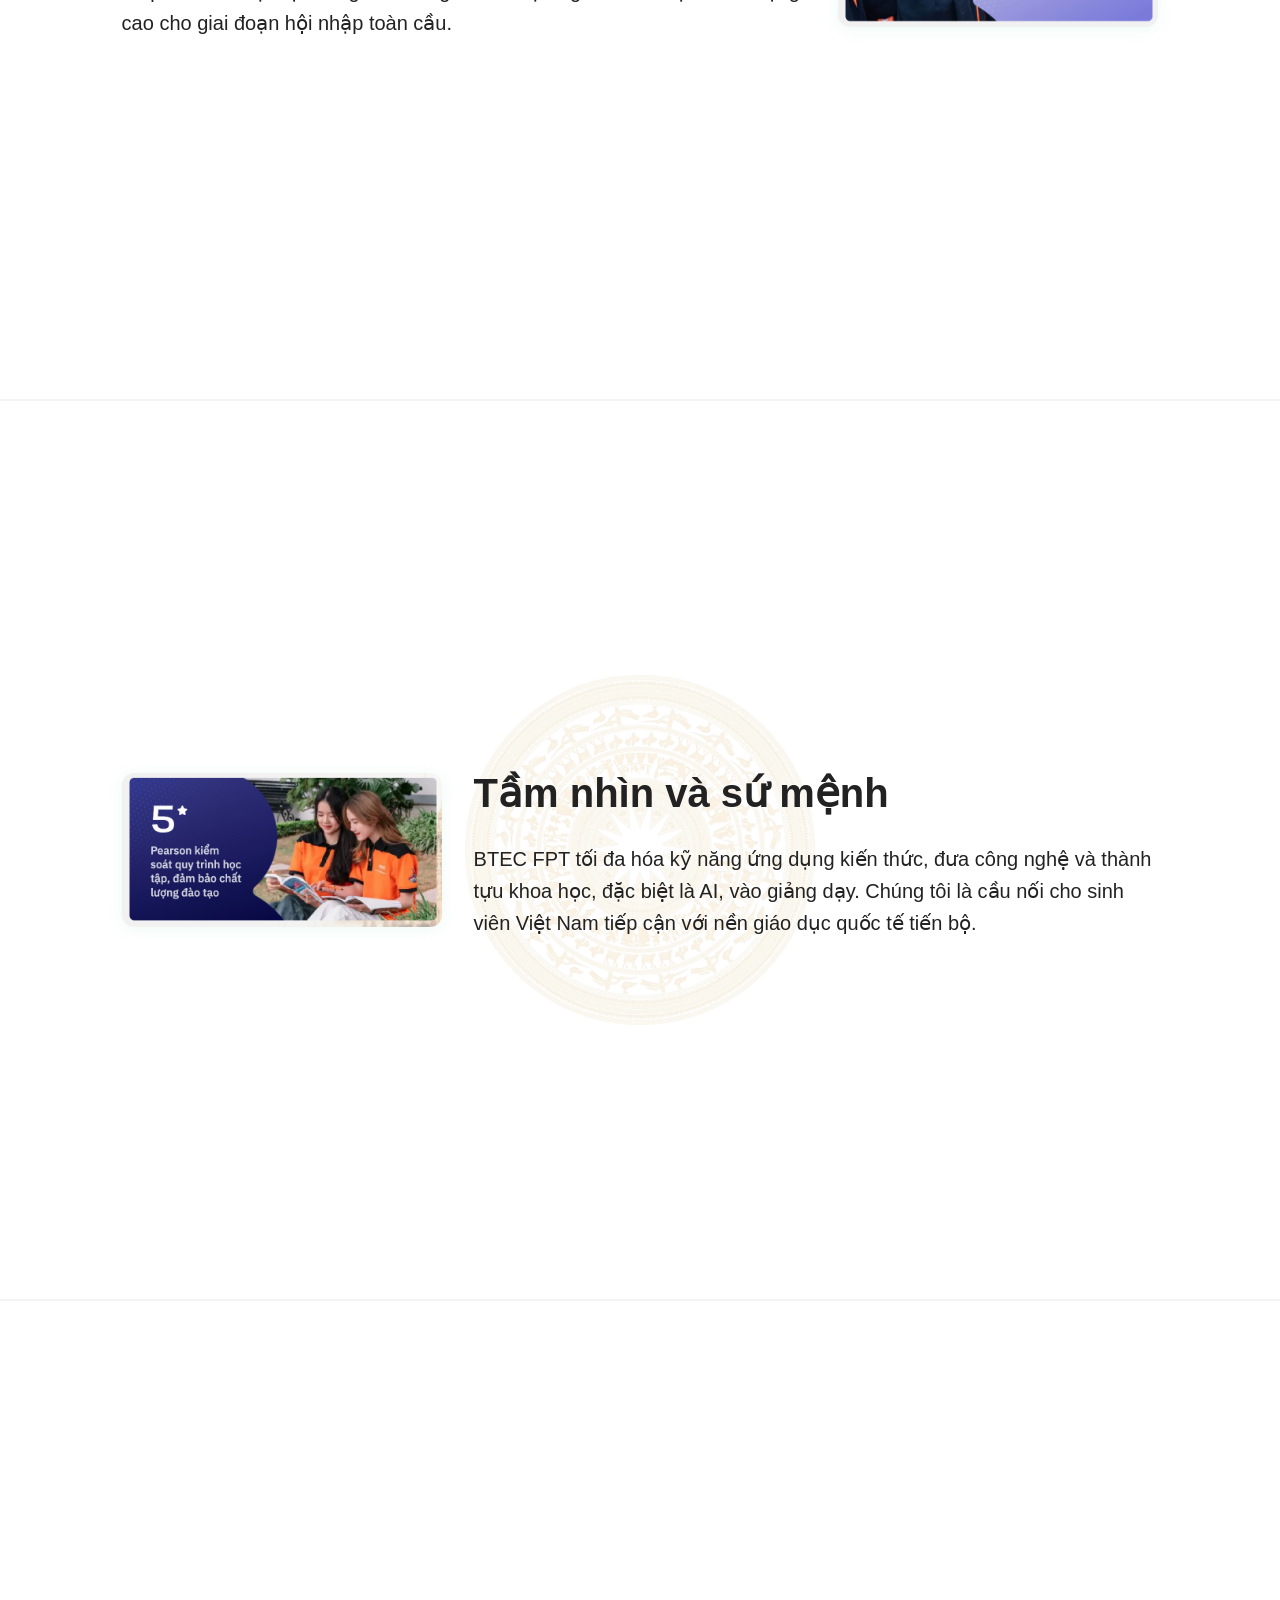
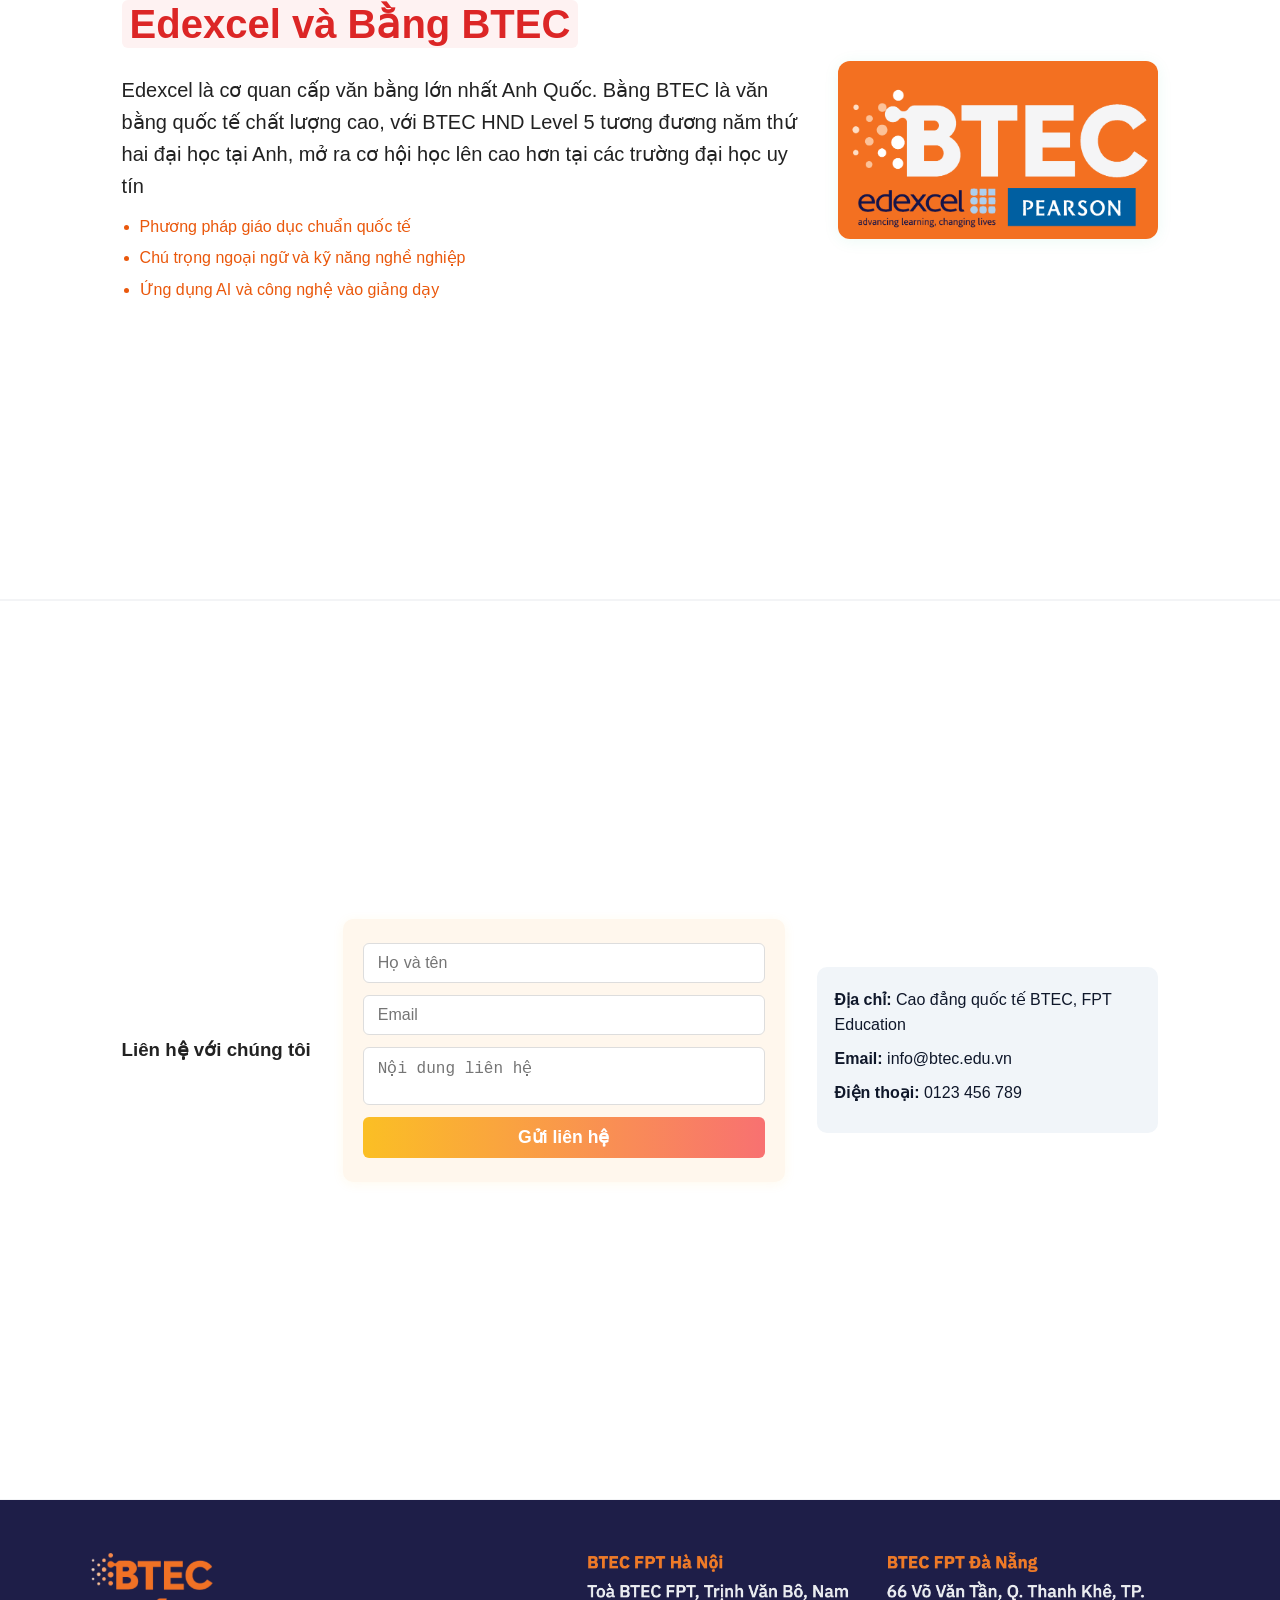
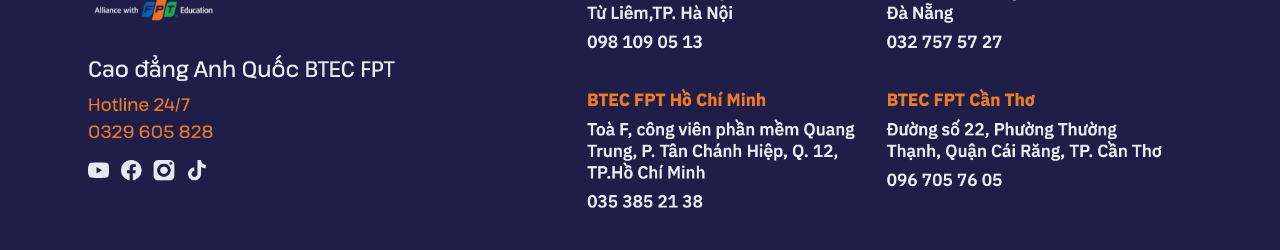
==== commit 09cd16d9: "navigation bar" ====
--- a/index.html
+++ b/index.html
@@ -1,199 +1,190 @@
 <!DOCTYPE html>
 <html lang="vi">
-  <head>
-    <meta charset="UTF-8" />
-    <meta name="viewport" content="width=device-width, initial-scale=1.0" />
-    <title>Landing Page - Cao đẳng quốc tế BTEC</title>
-    <link rel="stylesheet" href="style.css" />
-  </head>
 
-  <body>
-    <!-- Header -->
-    <header class="header">
-      <!-- Thêm vào trong .header-content -->
-      <button
-        id="toggle-dark"
-        aria-label="Chuyển dark mode"
-        class="darkmode-btn"
-      >
-        🌙
-      </button>
-      <button id="toggle-leaves" aria-label="Bật/tắt lá rơi" class="leaves-btn">
-        🍂
-      </button>
-      <div class="container header-content">
-        <img src="img/Logo-Btec.png" alt="Logo BTEC" class="logo-btec-fixed" />
-        <h1 class="slogan"><span id="typing-slogan"></span></h1>
-        <a href="#hero" class="explore-btn">Khám phá ngay</a>
+<head>
+  <meta charset="UTF-8" />
+  <meta name="viewport" content="width=device-width, initial-scale=1.0" />
+  <title>Landing Page - Cao đẳng quốc tế BTEC</title>
+  <link rel="stylesheet" href="style.css" />
+</head>
+
+<body>
+  <!-- Header -->
+  <header class="header">
+    <nav class="track">
+      <div class="container top-nav-content">
+        <ul class="top-nav-links">
+          <li><a href="#hero">Giới thiệu</a></li>
+          <li><a href="#summer-activities">Hoạt động</a></li>
+          <li><a href="#objectives">Mục tiêu</a></li>
+          <li><a href="#vision-mission">Tầm nhìn & Sứ mệnh</a></li>
+          <li><a href="#btec-edexcel">Bằng cấp</a></li>
+          <li><a href="#contact">Liên hệ</a></li>
+        </ul>
       </div>
-    </header>
+      <img src="img/scholar_transparent.png" alt="" class="walker" />
+      <img src="img/exam_gate_transparent.png" alt="" class="cai-cong" />
+      <div class="duong-co"></div>
+    </nav>
+    <!-- Thêm vào trong .header-content -->
+    <button id="toggle-dark" aria-label="Chuyển dark mode" class="darkmode-btn">
+      🌙
+    </button>
+    <button id="toggle-leaves" aria-label="Bật/tắt lá rơi" class="leaves-btn">
+      🍂
+    </button>
+    <div class="container header-content">
+      <img src="img/Logo-Btec.png" alt="Logo BTEC" class="logo-btec-fixed" />
+      <h1 class="slogan"><span id="typing-slogan"></span></h1>
+      <a href="#hero" class="explore-btn">Khám phá ngay</a>
+    </div>
+  </header>
 
-    <!-- Hero Section -->
-    <section class="hero" id="hero">
-      <div class="container hero-content">
-        <div class="container hero-content scroll-animate">
-          <div class="hero-text">
-            <h2>Chương trình đào tạo BTEC HND</h2>
-            <p>
-              BTEC HND là chương trình đào tạo của Anh Quốc, tương đương cấp độ
-              cao đẳng trong hệ thống giáo dục Việt Nam. Với triết lý đào tạo
-              hiện đại, chương trình liên tục được cập nhật để đáp ứng nhu cầu
-              chất lượng nhân sự của các doanh nghiệp.
-            </p>
-          </div>
-          <img src="img/brand-01.png" alt="Mùa hè BTEC" class="hero-img" />
+  <!-- Hero Section -->
+  <section class="hero" id="hero">
+    <div class="container hero-content">
+      <div class="container hero-content scroll-animate">
+        <div class="hero-text">
+          <h2>Chương trình đào tạo BTEC HND</h2>
+          <p>
+            BTEC HND là chương trình đào tạo của Anh Quốc, tương đương cấp độ
+            cao đẳng trong hệ thống giáo dục Việt Nam. Với triết lý đào tạo
+            hiện đại, chương trình liên tục được cập nhật để đáp ứng nhu cầu
+            chất lượng nhân sự của các doanh nghiệp.
+          </p>
+        </div>
+        <img src="img/brand-01.png" alt="Mùa hè BTEC" class="hero-img" />
+      </div>
+    </div>
+  </section>
+
+  <!-- Section: Hoạt động liên kết -->
+  <section class="section summer" id="summer-activities">
+    <div class="container section-content">
+      <div class="container section-content scroll-animate">
+        <img src="img/brand-02.png" alt="Mùa hè" class="section-img" />
+        <div class="section-text">
+          <h3>Hoạt động liên kết đào tạo</h3>
+          <p>
+            BTEC liên kết với Trường Cao đẳng FPT Polytechnic và Pearson
+            Education South Asia để cấp bằng nghề Anh Quốc cho các ngành:
+            Thiết kế đồ hoạ, Quản trị kinh doanh, và Lập trình máy tính.
+          </p>
         </div>
       </div>
-    </section>
+    </div>
+  </section>
 
-    <!-- Section: Hoạt động liên kết -->
-    <section class="section summer">
-      <div class="container section-content">
-        <div class="container section-content scroll-animate">
-          <img src="img/brand-02.png" alt="Mùa hè" class="section-img" />
-          <div class="section-text">
-            <h3>Hoạt động liên kết đào tạo</h3>
-            <p>
-              BTEC liên kết với Trường Cao đẳng FPT Polytechnic và Pearson
-              Education South Asia để cấp bằng nghề Anh Quốc cho các ngành:
-              Thiết kế đồ hoạ, Quản trị kinh doanh, và Lập trình máy tính.
-            </p>
-          </div>
+  <!-- Section: Mục tiêu -->
+  <section class="section student" id="objectives">
+    <div class="container section-content reverse">
+      <div class="container section-content scroll-animate">
+        <div class="section-text">
+          <h3>Mục tiêu</h3>
+          <p>
+            Triển khai chương trình nghề nghiệp chuẩn Anh Quốc, là cầu nối chi
+            phí thấp đến các đại học hàng đầu thế giới. Đào tạo nguồn nhân lực
+            chất lượng cao cho giai đoạn hội nhập toàn cầu.
+          </p>
+        </div>
+        <img src="img/brand-03.png" alt="Sĩ tử" class="section-img" />
+      </div>
+    </div>
+  </section>
+
+  <!-- Section: Tầm nhìn và sứ mệnh -->
+  <section class="section tradition-bg" id="vision-mission">
+    <div class="container section-content">
+      <div class="container section-content scroll-animate">
+        <img src="img/brand-05.png" alt="Cổ truyền" class="section-img" />
+        <div class="section-text">
+          <h3>Tầm nhìn và sứ mệnh</h3>
+          <p>
+            BTEC FPT tối đa hóa kỹ năng ứng dụng kiến thức, đưa công nghệ và
+            thành tựu khoa học, đặc biệt là AI, vào giảng dạy. Chúng tôi là
+            cầu nối cho sinh viên Việt Nam tiếp cận với nền giáo dục quốc tế
+            tiến bộ.
+          </p>
         </div>
       </div>
-    </section>
+    </div>
+  </section>
 
-    <!-- Section: Mục tiêu -->
-    <section class="section student">
-      <div class="container section-content reverse">
-        <div class="container section-content scroll-animate">
-          <div class="section-text">
-            <h3>Mục tiêu</h3>
-            <p>
-              Triển khai chương trình nghề nghiệp chuẩn Anh Quốc, là cầu nối chi
-              phí thấp đến các đại học hàng đầu thế giới. Đào tạo nguồn nhân lực
-              chất lượng cao cho giai đoạn hội nhập toàn cầu.
-            </p>
-          </div>
-          <img src="img/brand-03.png" alt="Sĩ tử" class="section-img" />
+  <!-- Section: Edexcel & BTEC -->
+  <section class="section btec" id="btec-edexcel">
+    <div class="container section-content reverse">
+      <div class="container section-content scroll-animate">
+        <div class="section-text">
+          <h3><span class="highlight">Edexcel và Bằng BTEC</span></h3>
+          <p>
+            Edexcel là cơ quan cấp văn bằng lớn nhất Anh Quốc. Bằng BTEC là
+            văn bằng quốc tế chất lượng cao, với BTEC HND Level 5 tương đương
+            năm thứ hai đại học tại Anh, mở ra cơ hội học lên cao hơn tại các
+            trường đại học uy tín
+          </p>
+          <ul class="btec-info">
+            <li>Phương pháp giáo dục chuẩn quốc tế</li>
+            <li>Chú trọng ngoại ngữ và kỹ năng nghề nghiệp</li>
+            <li>Ứng dụng AI và công nghệ vào giảng dạy</li>
+          </ul>
+        </div>
+        <img src="img/edexcel.png" alt="Thông tin trường BTEC" class="section-img" />
+      </div>
+    </div>
+  </section>
+
+  <!-- Section: Liên hệ -->
+  <section class="section contact" id="contact">
+    <div class="container contact-content">
+      <div class="container section-content scroll-animate">
+        <h3>Liên hệ với chúng tôi</h3>
+        <form class="contact-form">
+          <input type="text" placeholder="Họ và tên" required />
+          <input type="email" placeholder="Email" required />
+          <textarea placeholder="Nội dung liên hệ" required></textarea>
+          <!-- Thay đổi nút gửi liên hệ trong form -->
+          <button type="submit">
+            <span class="btn-text">Gửi liên hệ</span>
+            <span class="btn-loading" style="display: none">
+              <span class="runner"></span>
+            </span>
+          </button>
+        </form>
+        <div class="contact-info">
+          <p>
+            <strong>Địa chỉ:</strong> Cao đẳng quốc tế BTEC, FPT Education
+          </p>
+          <p><strong>Email:</strong> info@btec.edu.vn</p>
+          <p><strong>Điện thoại:</strong> 0123 456 789</p>
         </div>
       </div>
-    </section>
+    </div>
+  </section>
 
-    <!-- Section: Tầm nhìn và sứ mệnh -->
-    <section class="section tradition-bg">
-      <div class="container section-content">
-        <div class="container section-content scroll-animate">
-          <img src="img/brand-05.png" alt="Cổ truyền" class="section-img" />
-          <div class="section-text">
-            <h3>Tầm nhìn và sứ mệnh</h3>
-            <p>
-              BTEC FPT tối đa hóa kỹ năng ứng dụng kiến thức, đưa công nghệ và
-              thành tựu khoa học, đặc biệt là AI, vào giảng dạy. Chúng tôi là
-              cầu nối cho sinh viên Việt Nam tiếp cận với nền giáo dục quốc tế
-              tiến bộ.
-            </p>
-          </div>
-        </div>
+  <!-- Footer -->
+  <footer class="footer">
+    <img src="img/information-school.png" alt="Thông tin liên hệ" class="footer-info-img" />
+  </footer>
+
+  <!-- Easter Egg -->
+  <div id="mascot-easter-egg" class="mascot-easter-egg-hidden">
+    <div class="mascot-box">
+      <img src="img/Logo-Btec.png" alt="BTEC-FPT" class="mascot-img" />
+      <div class="mascot-speech">
+        “Bạn đã khám phá ra bí mật rồi!<br />
+        BTEC luôn dành điều đặc biệt cho người dũng cảm.”
       </div>
-    </section>
+      <button id="toggle-music" class="music-btn" aria-label="Bật/tắt nhạc">
+        🎵
+      </button>
+      <button id="close-mascot" class="close-mascot" aria-label="Đóng">
+        &times;
+      </button>
+    </div>
+  </div>
+  <audio id="egg-music" src="/music/the-moment-to-victory-256946.mp3" loop></audio>
 
-    <!-- Section: Edexcel & BTEC -->
-    <section class="section btec">
-      <div class="container section-content reverse">
-        <div class="container section-content scroll-animate">
-          <div class="section-text">
-            <h3><span class="highlight">Edexcel và Bằng BTEC</span></h3>
-            <p>
-              Edexcel là cơ quan cấp văn bằng lớn nhất Anh Quốc. Bằng BTEC là
-              văn bằng quốc tế chất lượng cao, với BTEC HND Level 5 tương đương
-              năm thứ hai đại học tại Anh, mở ra cơ hội học lên cao hơn tại các
-              trường đại học uy tín
-            </p>
-            <ul class="btec-info">
-              <li>Phương pháp giáo dục chuẩn quốc tế</li>
-              <li>Chú trọng ngoại ngữ và kỹ năng nghề nghiệp</li>
-              <li>Ứng dụng AI và công nghệ vào giảng dạy</li>
-            </ul>
-          </div>
-          <img
-            src="img/information-school.png"
-            alt="Thông tin trường BTEC"
-            class="section-img"
-          />
-        </div>
-      </div>
-    </section>
+  <script src="script.js"></script>
+</body>
 
-    <!-- Section: Liên hệ -->
-    <section class="section contact">
-      <div class="container contact-content">
-        <div class="container section-content scroll-animate">
-          <h3>Liên hệ với chúng tôi</h3>
-          <form class="contact-form">
-            <input type="text" placeholder="Họ và tên" required />
-            <input type="email" placeholder="Email" required />
-            <textarea placeholder="Nội dung liên hệ" required></textarea>
-            <!-- Thay đổi nút gửi liên hệ trong form -->
-            <button type="submit">
-              <span class="btn-text">Gửi liên hệ</span>
-              <span class="btn-loading" style="display: none">
-                <span class="runner"></span>
-              </span>
-            </button>
-          </form>
-          <div class="contact-info">
-            <p>
-              <strong>Địa chỉ:</strong> Cao đẳng quốc tế BTEC, FPT Education
-            </p>
-            <p><strong>Email:</strong> info@btec.edu.vn</p>
-            <p><strong>Điện thoại:</strong> 0123 456 789</p>
-          </div>
-        </div>
-      </div>
-    </section>
-
-    <!-- Footer -->
-    <footer class="footer">
-      <img
-        src="img/information-school.png"
-        alt="Thông tin liên hệ"
-        class="footer-info-img"
-      />
-    </footer>
-
-    <!-- Easter Egg -->
-    <div id="mascot-easter-egg" class="mascot-easter-egg-hidden">
-      <div class="mascot-box">
-        <img src="img/Logo-Btec.png" alt="BTEC-FPT" class="mascot-img" />
-        <div class="mascot-speech">
-          “Bạn đã khám phá ra bí mật rồi!<br />
-          BTEC luôn dành điều đặc biệt cho người dũng cảm.”
-        </div>
-        <button id="toggle-music" class="music-btn" aria-label="Bật/tắt nhạc">
-          🎵
-        </button>
-        <button id="close-mascot" class="close-mascot" aria-label="Đóng">
-          &times;
-        </button>
-      </div>
-    </div>
-    <audio
-      id="egg-music"
-      src="/music/the-moment-to-victory-256946.mp3"
-      loop
-    ></audio>
-
-    //thanh di chuyen
-    <div class="track">
-      <img src="img/scholar_transparent.png" alt="" class="walker" />
-      <img src="img/exam_gate_transparent.png" alt="" class="cai-cong" />
-      <img
-        src="img/ChatGPT_Image_22_33_29_8_thg_7__2025-removebg-preview.png"
-        alt="duong co"
-        class="duong-co"
-      />
-    </div>
-    <script src="script.js"></script>
-  </body>
-</html>
+</html>
--- a/style.css
+++ b/style.css
@@ -1,796 +1,888 @@
 /* --- Scroll Snap Layout --- */
 html,
 body {
-  height: 100%;
+    height: 100%;
 }
 
 body {
-  scroll-snap-type: y mandatory;
-  overflow-y: scroll;
-  scrollbar-width: thin;
-  scrollbar-color: #fbbf24 #fffbe6;
-}
+    scroll-snap-type: y mandatory;
+    overflow-y: scroll;
+    scrollbar-width: thin;
+    scrollbar-color: #fbbf24 #fffbe6;
+}
+
+/* Top Navigation Bar & Track - New Structure */
+.track {
+    position: fixed;
+    /* Position relative to header */
+    top: 0;
+    left: 0;
+    width: 100%;
+    z-index: 1100;
+    height: 80px;
+    /* Bigger track */
+    background: #fff;
+    /* Fallback background */
+    overflow: hidden;
+    /* position: sticky is implicitly handled by this new structure */
+    box-shadow: 0 2px 4px rgba(0, 0, 0, 0.1);
+}
+
+.top-nav-content {
+    position: relative;
+    z-index: 3;
+    /* Ensure content is above animations */
+    display: flex;
+    justify-content: space-between;
+    align-items: center;
+    height: 60px;
+    /* Give a fixed height to center content */
+}
+
+.top-nav-links {
+    list-style: none;
+    display: flex;
+    justify-content: space-between;
+    /* Distribute links evenly */
+    align-items: center;
+    flex-grow: 1;
+    margin: 0 40px;
+    /* Add some horizontal margin for spacing */
+    padding: 0;
+}
+
+.top-nav-links a {
+    text-decoration: none;
+    color: #fff;
+    font-weight: 600;
+    /* Make text bolder */
+    font-size: 1.1rem;
+    /* Increase font size */
+    padding: 10px 15px;
+    /* Add padding */
+    border-radius: 8px;
+    /* Add rounded corners */
+    transition: color 0.2s, background-color 0.2s;
+    text-shadow: 0 1px 3px rgba(0, 0, 0, 0.6);
+}
+
+.top-nav-links a:hover {
+    color: #fff;
+    background-color: #0056b3;
+}
+
+.duong-co {
+    position: absolute;
+    inset: 0;
+    background-image: url("img/ChatGPT_Image_22_33_29_8_thg_7__2025-removebg-preview.png");
+    background-repeat: repeat-x;
+    background-size: auto 80px;
+    /* Match new track height */
+    background-position: bottom left;
+    z-index: 1;
+}
+
+.walker {
+    position: absolute;
+    bottom: 5px;
+    width: 40px;
+    transition: transform 0.1s linear;
+    z-index: 2;
+}
+
+.cai-cong {
+    width: 50px;
+    height: 50px;
+    position: absolute;
+    bottom: 5px;
+    right: 20px;
+    transition: transform 0.1s linear;
+    z-index: 2;
+}
+
 
 .hero,
 .section {
-  min-height: 100vh;
-  display: flex;
-  align-items: center;
-  justify-content: center;
-  scroll-snap-align: start;
-  padding: 0;
+    min-height: 100vh;
+    display: flex;
+    align-items: center;
+    justify-content: center;
+    scroll-snap-align: start;
+    padding: 0;
 }
 
 /* Tăng padding, font-size cho cảm giác hero rõ ràng hơn */
 .hero-content,
 .section-content,
 .contact-content {
-  min-height: 70vh;
-  align-items: center;
-  justify-content: center;
-  padding: 40px 0;
+    min-height: 70vh;
+    align-items: center;
+    justify-content: center;
+    padding: 40px 0;
 }
 
 .hero-text h2,
 .section-text h3 {
-  font-size: 2.5rem;
-  margin-bottom: 18px;
+    font-size: 2.5rem;
+    margin-bottom: 18px;
 }
 
 .hero-text p,
 .section-text p {
-  font-size: 1.25rem;
+    font-size: 1.25rem;
 }
 
 /* Đảm bảo các section không bị dính sát nhau */
 .section {
-  background: #fff;
-  border-top: 1px solid #f3f4f6;
-  border-bottom: 1px solid #f3f4f6;
+    background: #fff;
+    border-top: 1px solid #f3f4f6;
+    border-bottom: 1px solid #f3f4f6;
 }
 
 /* Footer không scroll snap */
 .footer {
-  scroll-snap-align: none;
+    scroll-snap-align: none;
 }
 
 /* Responsive nâng cao */
 @media (max-width: 900px) {
-  .hero-content,
-  .section-content,
-  .contact-content {
-    flex-direction: column;
-    min-height: 60vh;
-    padding: 24px 0;
-  }
-
-  .hero-text h2,
-  .section-text h3 {
-    font-size: 1.5rem;
-  }
-
-  .hero-text p,
-  .section-text p {
-    font-size: 1rem;
-  }
+
+    .hero-content,
+    .section-content,
+    .contact-content {
+        flex-direction: column;
+        min-height: 60vh;
+        padding: 24px 0;
+    }
+
+    .hero-text h2,
+    .section-text h3 {
+        font-size: 1.5rem;
+    }
+
+    .hero-text p,
+    .section-text p {
+        font-size: 1rem;
+    }
 }
 
 @media (max-width: 600px) {
-  .hero,
-  .section {
-    min-height: 100vh;
-    padding: 0;
-  }
-
-  .hero-content,
-  .section-content,
-  .contact-content {
-    min-height: 60vh;
-    padding: 12px 0;
-  }
-
-  .hero-text h2,
-  .section-text h3 {
-    font-size: 1.1rem;
-  }
-
-  .hero-text p,
-  .section-text p {
-    font-size: 0.95rem;
-  }
+
+    .hero,
+    .section {
+        min-height: 100vh;
+        padding: 0;
+    }
+
+    .hero-content,
+    .section-content,
+    .contact-content {
+        min-height: 60vh;
+        padding: 12px 0;
+    }
+
+    .hero-text h2,
+    .section-text h3 {
+        font-size: 1.1rem;
+    }
+
+    .hero-text p,
+    .section-text p {
+        font-size: 0.95rem;
+    }
 }
 
 /* Giữ lại các style cũ phía dưới */
 /* Reset & base styles */
 * {
-  margin: 0;
-  padding: 0;
-  box-sizing: border-box;
+    margin: 0;
+    padding: 0;
+    box-sizing: border-box;
 }
 
 body {
-  font-family: "Segoe UI", Arial, sans-serif;
-  background: #f8fafc;
-  color: #222;
-  line-height: 1.6;
+    font-family: "Segoe UI", Arial, sans-serif;
+    background: #f8fafc;
+    color: #222;
+    line-height: 1.6;
 }
 
 img {
-  max-width: 100%;
-  display: block;
+    max-width: 100%;
+    display: block;
 }
 
 .container {
-  width: 90%;
-  max-width: 1200px;
-  margin: 0 auto;
+    width: 90%;
+    max-width: 1200px;
+    margin: 0 auto;
 }
 
 /* Header full page, background image, overlay */
 .header {
-  position: relative;
-  z-index: 1;
-  min-height: 100vh;
-  display: flex;
-  align-items: center;
-  justify-content: center;
-  background: url("img/van-mieu.webp") center center/cover no-repeat;
+    position: relative;
+    z-index: 1;
+    min-height: 100vh;
+    display: flex;
+    align-items: center;
+    justify-content: center;
+    background: url("img/van-mieu.webp") center center/cover no-repeat;
 }
 
 .header::before {
-  content: "";
-  position: absolute;
-  inset: 0;
-  background: rgba(0, 0, 0, 0.35);
-  z-index: 2;
-}
-
+    content: "";
+    position: absolute;
+    inset: 0;
+    background: rgba(0, 0, 0, 0.35);
+    z-index: 2;
+}
+
+/* Make sure header content is not affected */
 .header-content {
-  position: relative;
-  z-index: 3;
-  display: flex;
-  flex-direction: column;
-  align-items: center;
-  justify-content: center;
-  min-height: 100vh;
-  width: 100%;
-  text-align: center;
+    position: relative;
+    z-index: 3;
+    display: flex;
+    flex-direction: column;
+    align-items: center;
+    justify-content: center;
+    min-height: 100vh;
+    width: 100%;
+    text-align: center;
 }
 
 .header-bg {
-  position: absolute;
-  inset: 0;
-  background: url("img/btec-building.jpg") center center/cover no-repeat;
-  z-index: 1;
-  filter: brightness(0.6) blur(0px);
+    position: absolute;
+    inset: 0;
+    background: url("img/btec-building.jpg") center center/cover no-repeat;
+    z-index: 1;
+    filter: brightness(0.6) blur(0px);
 }
 
 .header-content {
-  position: relative;
-  z-index: 2;
-  display: flex;
-  flex-direction: column;
-  align-items: center;
-  justify-content: center;
-  width: 100%;
-  text-align: center;
+    position: relative;
+    z-index: 2;
+    display: flex;
+    flex-direction: column;
+    align-items: center;
+    justify-content: center;
+    width: 100%;
+    text-align: center;
 }
 
 .logo {
-  height: 80px;
-  margin-bottom: 18px;
+    height: 80px;
+    margin-bottom: 18px;
 }
 
 .slogan {
-  font-size: 2.2rem;
-  color: #fff;
-  font-weight: 700;
-  margin-bottom: 32px;
-  text-shadow: 0 2px 16px rgba(0, 0, 0, 0.18);
+    font-size: 2.2rem;
+    color: #fff;
+    font-weight: 700;
+    margin-bottom: 32px;
+    text-shadow: 0 2px 16px rgba(0, 0, 0, 0.18);
 }
 
 .explore-btn {
-  display: inline-block;
-  padding: 16px 38px;
-  font-size: 1.2rem;
-  font-weight: 700;
-  color: #fff;
-  background: linear-gradient(90deg, #fbbf24 0%, #f87171 100%);
-  border: none;
-  border-radius: 8px;
-  box-shadow: 0 4px 24px rgba(251, 191, 36, 0.18);
-  cursor: pointer;
-  text-decoration: none;
-  transition: background 0.2s, transform 0.2s;
-  margin-top: 10px;
+    display: inline-block;
+    padding: 16px 38px;
+    font-size: 1.2rem;
+    font-weight: 700;
+    color: #fff;
+    background: linear-gradient(90deg, #fbbf24 0%, #f87171 100%);
+    border: none;
+    border-radius: 8px;
+    box-shadow: 0 4px 24px rgba(251, 191, 36, 0.18);
+    cursor: pointer;
+    text-decoration: none;
+    transition: background 0.2s, transform 0.2s;
+    margin-top: 10px;
 }
 
 .explore-btn:hover {
-  background: linear-gradient(90deg, #f87171 0%, #fbbf24 100%);
-  transform: translateY(-2px) scale(1.04);
+    background: linear-gradient(90deg, #f87171 0%, #fbbf24 100%);
+    transform: translateY(-2px) scale(1.04);
 }
 
 @media (max-width: 900px) {
-  .logo {
-    height: 56px;
-  }
-
-  .slogan {
-    font-size: 1.2rem;
-  }
-
-  .explore-btn {
-    font-size: 1rem;
-    padding: 12px 24px;
-  }
+    .logo {
+        height: 56px;
+    }
+
+    .slogan {
+        font-size: 1.2rem;
+    }
+
+    .explore-btn {
+        font-size: 1rem;
+        padding: 12px 24px;
+    }
 }
 
 @media (max-width: 600px) {
-  .header {
-    min-height: 100vh;
-  }
-
-  .logo {
-    height: 40px;
-  }
-
-  .slogan {
-    font-size: 1rem;
-  }
-
-  .explore-btn {
-    font-size: 0.95rem;
-    padding: 10px 16px;
-  }
+    .header {
+        min-height: 100vh;
+    }
+
+    .logo {
+        height: 40px;
+    }
+
+    .slogan {
+        font-size: 1rem;
+    }
+
+    .explore-btn {
+        font-size: 0.95rem;
+        padding: 10px 16px;
+    }
 }
 
 .logo-row {
-  display: flex;
-  gap: 18px;
-  justify-content: center;
-  align-items: center;
-  margin-bottom: 12px;
+    display: flex;
+    gap: 18px;
+    justify-content: center;
+    align-items: center;
+    margin-bottom: 12px;
 }
 
 .logo-fpt,
 .logo-pearson {
-  height: 38px;
-  width: auto;
-  object-fit: contain;
-  background: none;
+    height: 38px;
+    width: auto;
+    object-fit: contain;
+    background: none;
 }
 
 @media (max-width: 600px) {
-  .logo-fpt,
-  .logo-pearson {
-    height: 28px;
-  }
+
+    .logo-fpt,
+    .logo-pearson {
+        height: 28px;
+    }
 }
 
 .logo-btec-fixed {
-  position: absolute;
-  top: 32px;
-  right: -50px;
-  height: 70px;
-  width: auto;
-  z-index: 10;
+    position: absolute;
+    top: 32px;
+    right: -50px;
+    height: 70px;
+    width: auto;
+    z-index: 10;
 }
 
 @media (max-width: 600px) {
-  .logo-btec-fixed {
-    top: 12px;
-    right: 0;
-    height: 40px;
-  }
+    .logo-btec-fixed {
+        top: 12px;
+        right: 0;
+        height: 40px;
+    }
 }
 
 /* Hero Section */
 .hero {
-  background: linear-gradient(90deg, #fef9c3 0%, #fca5a5 100%);
+    background: linear-gradient(90deg, #fef9c3 0%, #fca5a5 100%);
 }
 
 .hero-content {
-  display: flex;
-  flex-wrap: wrap;
-  gap: 32px;
+    display: flex;
+    flex-wrap: wrap;
+    gap: 32px;
 }
 
 .hero-text {
-  flex: 1 1 320px;
+    flex: 1 1 320px;
 }
 
 .hero-img {
-  flex: 1 1 320px;
-  max-width: 350px;
-  border-radius: 16px;
-  box-shadow: 0 4px 24px rgba(251, 191, 36, 0.15);
+    flex: 1 1 320px;
+    max-width: 350px;
+    border-radius: 16px;
+    box-shadow: 0 4px 24px rgba(251, 191, 36, 0.15);
 }
 
 /* Section chung */
 .section-content {
-  display: flex;
-  flex-wrap: wrap;
-  gap: 32px;
+    display: flex;
+    flex-wrap: wrap;
+    gap: 32px;
 }
 
 .section-content.reverse {
-  flex-direction: row-reverse;
+    flex-direction: row-reverse;
 }
 
 .section-img {
-  flex: 1 1 280px;
-  max-width: 320px;
-  border-radius: 12px;
-  box-shadow: 0 2px 16px rgba(16, 185, 129, 0.08);
+    flex: 1 1 280px;
+    max-width: 320px;
+    border-radius: 12px;
+    box-shadow: 0 2px 16px rgba(16, 185, 129, 0.08);
 }
 
 .section-text {
-  flex: 2 1 320px;
+    flex: 2 1 320px;
 }
 
 /* Section: BTEC highlight */
 .btec .highlight {
-  color: #dc2626;
-  background: #fef2f2;
-  padding: 2px 8px;
-  border-radius: 6px;
+    color: #dc2626;
+    background: #fef2f2;
+    padding: 2px 8px;
+    border-radius: 6px;
 }
 
 .btec-info {
-  margin-top: 12px;
-  padding-left: 18px;
-  color: #ea580c;
-  font-size: 1rem;
+    margin-top: 12px;
+    padding-left: 18px;
+    color: #ea580c;
+    font-size: 1rem;
 }
 
 .btec-info li {
-  margin-bottom: 6px;
+    margin-bottom: 6px;
 }
 
 /* Section: Contact */
 .contact-content {
-  display: flex;
-  flex-wrap: wrap;
-  gap: 32px;
-  align-items: flex-start;
-  justify-content: space-between;
+    display: flex;
+    flex-wrap: wrap;
+    gap: 32px;
+    align-items: flex-start;
+    justify-content: space-between;
 }
 
 .contact-form {
-  flex: 1 1 320px;
-  display: flex;
-  flex-direction: column;
-  gap: 12px;
-  background: #fff7ed;
-  padding: 24px 20px;
-  border-radius: 10px;
-  box-shadow: 0 2px 12px rgba(251, 191, 36, 0.08);
+    flex: 1 1 320px;
+    display: flex;
+    flex-direction: column;
+    gap: 12px;
+    background: #fff7ed;
+    padding: 24px 20px;
+    border-radius: 10px;
+    box-shadow: 0 2px 12px rgba(251, 191, 36, 0.08);
 }
 
 .contact-form input,
 .contact-form textarea {
-  padding: 10px 12px;
-  border: 1px solid #fbbf24;
-  border-radius: 6px;
-  font-size: 1rem;
-  background: #fff;
-  resize: none;
+    padding: 10px 12px;
+    border: 1px solid #fbbf24;
+    border-radius: 6px;
+    font-size: 1rem;
+    background: #fff;
+    resize: none;
 }
 
 .contact-form button {
-  background: linear-gradient(90deg, #fbbf24 0%, #f87171 100%);
-  color: #fff;
-  font-weight: 600;
-  border: none;
-  border-radius: 6px;
-  padding: 10px 0;
-  font-size: 1.1rem;
-  cursor: pointer;
-  transition: background 0.2s;
+    background: linear-gradient(90deg, #fbbf24 0%, #f87171 100%);
+    color: #fff;
+    font-weight: 600;
+    border: none;
+    border-radius: 6px;
+    padding: 10px 0;
+    font-size: 1.1rem;
+    cursor: pointer;
+    transition: background 0.2s;
 }
 
 .contact-form button:hover {
-  background: linear-gradient(90deg, #f87171 0%, #fbbf24 100%);
+    background: linear-gradient(90deg, #f87171 0%, #fbbf24 100%);
 }
 
 .contact-info {
-  flex: 1 1 220px;
-  background: #f1f5f9;
-  padding: 20px 18px;
-  border-radius: 10px;
-  font-size: 1rem;
-  color: #0f172a;
+    flex: 1 1 220px;
+    background: #f1f5f9;
+    padding: 20px 18px;
+    border-radius: 10px;
+    font-size: 1rem;
+    color: #0f172a;
 }
 
 .contact-info p {
-  margin-bottom: 8px;
+    margin-bottom: 8px;
 }
 
 /* Footer */
 .footer {
-  background: #fff;
-  padding: 0;
-  line-height: 0;
+    background: #fff;
+    padding: 0;
+    line-height: 0;
 }
 
 .footer-info-img {
-  width: 100%;
-  display: block;
+    width: 100%;
+    display: block;
 }
 
 /* Scroll animation */
 .scroll-animate {
-  opacity: 0;
-  transform: translateY(40px);
-  transition: opacity 1s, transform 1s;
+    opacity: 0;
+    transform: translateY(40px);
+    transition: opacity 1s, transform 1s;
 }
 
 .scroll-animate.visible {
-  opacity: 1;
-  transform: none;
+    opacity: 1;
+    transform: none;
 }
 
 /* Hover animation */
 .hero-img,
 .section-img {
-  transition: transform 0.3s, box-shadow 0.3s;
+    transition: transform 0.3s, box-shadow 0.3s;
 }
 
 .hero-img:hover,
 .section-img:hover {
-  transform: scale(1.05) rotate(-2deg);
-  box-shadow: 0 8px 32px rgba(251, 191, 36, 0.25);
+    transform: scale(1.05) rotate(-2deg);
+    box-shadow: 0 8px 32px rgba(251, 191, 36, 0.25);
 }
 
 .explore-btn,
 .contact-form button {
-  transition: background 0.2s, transform 0.2s, box-shadow 0.2s;
+    transition: background 0.2s, transform 0.2s, box-shadow 0.2s;
 }
 
 .explore-btn:hover,
 .contact-form button:hover {
-  transform: scale(1.06);
-  box-shadow: 0 6px 24px rgba(251, 191, 36, 0.18);
+    transform: scale(1.06);
+    box-shadow: 0 6px 24px rgba(251, 191, 36, 0.18);
 }
 
 /* DarkMode */
 .darkmode-btn {
-  position: absolute;
-  top: 24px;
-  left: 24px;
-  z-index: 20;
-  background: #fff;
-  color: #222;
-  border: none;
-  border-radius: 50%;
-  width: 44px;
-  height: 44px;
-  font-size: 1.4rem;
-  box-shadow: 0 2px 8px rgba(0, 0, 0, 0.08);
-  cursor: pointer;
-  transition: background 0.2s, color 0.2s;
+    position: absolute;
+    top: 24px;
+    left: 24px;
+    z-index: 20;
+    background: #fff;
+    color: #222;
+    border: none;
+    border-radius: 50%;
+    width: 44px;
+    height: 44px;
+    font-size: 1.4rem;
+    box-shadow: 0 2px 8px rgba(0, 0, 0, 0.08);
+    cursor: pointer;
+    transition: background 0.2s, color 0.2s;
 }
 
 .darkmode-btn:hover {
-  background: #fbbf24;
-  color: #fff;
+    background: #fbbf24;
+    color: #fff;
 }
 
 body.dark-mode {
-  background: #18181b;
-  color: #f3f4f6;
+    background: #18181b;
+    color: #f3f4f6;
 }
 
 body.dark-mode .section,
 body.dark-mode .contact-form,
 body.dark-mode .contact-info {
-  background: #23232a;
-  color: #f3f4f6;
-  border-color: #333;
+    background: #23232a;
+    color: #f3f4f6;
+    border-color: #333;
 }
 
 body.dark-mode .footer {
-  background: #22223b;
-  color: #fbbf24;
+    background: #22223b;
+    color: #fbbf24;
 }
 
 body.dark-mode .explore-btn,
 body.dark-mode .contact-form button {
-  background: linear-gradient(90deg, #f87171 0%, #fbbf24 100%);
-  color: #23232a;
+    background: linear-gradient(90deg, #f87171 0%, #fbbf24 100%);
+    color: #23232a;
 }
 
 body.dark-mode .explore-btn:hover,
 body.dark-mode .contact-form button:hover {
-  background: linear-gradient(90deg, #fbbf24 0%, #f87171 100%);
-  color: #fff;
+    background: linear-gradient(90deg, #fbbf24 0%, #f87171 100%);
+    color: #fff;
 }
 
 body.dark-mode .partner-logos-wrapper {
-  background: #23232a;
-  border-color: #333;
+    background: #23232a;
+    border-color: #333;
 }
 
 /* Type-slogan */
 #typing-slogan::after {
-  content: "|";
-  animation: blink 1s steps(1) infinite;
-  color: #fbbf24;
-  margin-left: 2px;
+    content: "|";
+    animation: blink 1s steps(1) infinite;
+    color: #fbbf24;
+    margin-left: 2px;
 }
 
 #typing-slogan.done::after {
-  content: "";
-  animation: none;
+    content: "";
+    animation: none;
 }
 
 @keyframes blink {
-  0%,
-  50% {
-    opacity: 1;
-  }
-
-  51%,
-  100% {
-    opacity: 0;
-  }
+
+    0%,
+    50% {
+        opacity: 1;
+    }
+
+    51%,
+    100% {
+        opacity: 0;
+    }
 }
 
 /* Easter-egg */
 
 .mascot-easter-egg-hidden {
-  display: none !important;
+    display: none !important;
 }
 
 #mascot-easter-egg {
-  position: fixed;
-  inset: 0;
-  background: rgba(255, 196, 0, 0.18);
-  z-index: 99999;
-  display: flex;
-  align-items: center;
-  justify-content: center;
-  animation: egg-pop 0.5s cubic-bezier(0.68, -0.55, 0.27, 1.55);
+    position: fixed;
+    inset: 0;
+    background: rgba(255, 196, 0, 0.18);
+    z-index: 99999;
+    display: flex;
+    align-items: center;
+    justify-content: center;
+    animation: egg-pop 0.5s cubic-bezier(0.68, -0.55, 0.27, 1.55);
 }
 
 .mascot-box {
-  background: #fffbe8;
-  border: 3px solid #fbbf24;
-  border-radius: 18px;
-  box-shadow: 0 8px 40px rgba(251, 191, 36, 0.18);
-  padding: 32px 28px 24px 28px;
-  text-align: center;
-  position: relative;
-  min-width: 320px;
-  max-width: 90vw;
-  font-family: "UTM ThuPhap", "Dancing Script", cursive, Arial, sans-serif;
+    background: #fffbe8;
+    border: 3px solid #fbbf24;
+    border-radius: 18px;
+    box-shadow: 0 8px 40px rgba(251, 191, 36, 0.18);
+    padding: 32px 28px 24px 28px;
+    text-align: center;
+    position: relative;
+    min-width: 320px;
+    max-width: 90vw;
+    font-family: "UTM ThuPhap", "Dancing Script", cursive, Arial, sans-serif;
 }
 
 .mascot-img {
-  width: 90px;
-  height: 90px;
-  object-fit: contain;
-  margin-bottom: 18px;
-  animation: mascot-wave 1.2s infinite alternate;
+    width: 90px;
+    height: 90px;
+    object-fit: contain;
+    margin-bottom: 18px;
+    animation: mascot-wave 1.2s infinite alternate;
 }
 
 @keyframes mascot-wave {
-  0% {
-    transform: rotate(-8deg) scale(1.05);
-  }
-
-  100% {
-    transform: rotate(8deg) scale(1);
-  }
+    0% {
+        transform: rotate(-8deg) scale(1.05);
+    }
+
+    100% {
+        transform: rotate(8deg) scale(1);
+    }
 }
 
 .mascot-speech {
-  font-size: 1.25rem;
-  color: #b91c1c;
-  margin-bottom: 18px;
-  animation: fly-text 2s ease-in-out;
-  font-family: "UTM ThuPhap", "Dancing Script", cursive, Arial, sans-serif;
+    font-size: 1.25rem;
+    color: #b91c1c;
+    margin-bottom: 18px;
+    animation: fly-text 2s ease-in-out;
+    font-family: "UTM ThuPhap", "Dancing Script", cursive, Arial, sans-serif;
 }
 
 @keyframes fly-text {
-  0% {
-    opacity: 0;
-    transform: translateY(30px) scale(0.9);
-  }
-
-  100% {
-    opacity: 1;
-    transform: none;
-  }
+    0% {
+        opacity: 0;
+        transform: translateY(30px) scale(0.9);
+    }
+
+    100% {
+        opacity: 1;
+        transform: none;
+    }
 }
 
 .music-btn {
-  background: #fff;
-  color: #fbbf24;
-  border: 2px solid #fbbf24;
-  border-radius: 50%;
-  width: 44px;
-  height: 44px;
-  font-size: 1.4rem;
-  margin-right: 12px;
-  cursor: pointer;
-  transition: background 0.2s, color 0.2s;
+    background: #fff;
+    color: #fbbf24;
+    border: 2px solid #fbbf24;
+    border-radius: 50%;
+    width: 44px;
+    height: 44px;
+    font-size: 1.4rem;
+    margin-right: 12px;
+    cursor: pointer;
+    transition: background 0.2s, color 0.2s;
 }
 
 .music-btn.active,
 .music-btn:hover {
-  background: #fbbf24;
-  color: #fff;
+    background: #fbbf24;
+    color: #fff;
 }
 
 .close-mascot {
-  position: absolute;
-  top: 10px;
-  right: 16px;
-  background: none;
-  border: none;
-  font-size: 1.6rem;
-  color: #ea580c;
-  cursor: pointer;
-  transition: color 0.2s;
+    position: absolute;
+    top: 10px;
+    right: 16px;
+    background: none;
+    border: none;
+    font-size: 1.6rem;
+    color: #ea580c;
+    cursor: pointer;
+    transition: color 0.2s;
 }
 
 .close-mascot:hover {
-  color: #b91c1c;
+    color: #b91c1c;
 }
 
 @keyframes shake {
-  0% {
-    transform: translate(0, 0) rotate(0);
-  }
-
-  20% {
-    transform: translate(-2px, 2px) rotate(-2deg);
-  }
-
-  40% {
-    transform: translate(2px, -2px) rotate(2deg);
-  }
-
-  60% {
-    transform: translate(-2px, 2px) rotate(-2deg);
-  }
-
-  80% {
-    transform: translate(2px, -2px) rotate(2deg);
-  }
-
-  100% {
-    transform: translate(0, 0) rotate(0);
-  }
+    0% {
+        transform: translate(0, 0) rotate(0);
+    }
+
+    20% {
+        transform: translate(-2px, 2px) rotate(-2deg);
+    }
+
+    40% {
+        transform: translate(2px, -2px) rotate(2deg);
+    }
+
+    60% {
+        transform: translate(-2px, 2px) rotate(-2deg);
+    }
+
+    80% {
+        transform: translate(2px, -2px) rotate(2deg);
+    }
+
+    100% {
+        transform: translate(0, 0) rotate(0);
+    }
 }
 
 .logo-btec-fixed.shake {
-  animation: shake 0.5s;
+    animation: shake 0.5s;
 }
 
 .hint-popup {
-  position: fixed;
-  background: #fffbe7;
-  color: #b85c00;
-  border: 1px solid #ffd700;
-  border-radius: 6px;
-  padding: 6px 14px;
-  font-size: 1rem;
-  pointer-events: none;
-  z-index: 9999;
-  box-shadow: 0 2px 8px rgba(0, 0, 0, 0.08);
-  transition: opacity 0.3s;
+    position: fixed;
+    background: #fffbe7;
+    color: #b85c00;
+    border: 1px solid #ffd700;
+    border-radius: 6px;
+    padding: 6px 14px;
+    font-size: 1rem;
+    pointer-events: none;
+    z-index: 9999;
+    box-shadow: 0 2px 8px rgba(0, 0, 0, 0.08);
+    transition: opacity 0.3s;
 }
 
 /* Special Theme */
 body.special-theme {
-  background: linear-gradient(
-    135deg,
-    #fffbe8 0%,
-    #fbbf24 60%,
-    #dc2626 100%
-  ) !important;
-  font-family: "UTM ThuPhap", "Dancing Script", cursive, Arial, sans-serif;
-  color: #b91c1c !important;
+    background: linear-gradient(135deg,
+            #fffbe8 0%,
+            #fbbf24 60%,
+            #dc2626 100%) !important;
+    font-family: "UTM ThuPhap", "Dancing Script", cursive, Arial, sans-serif;
+    color: #b91c1c !important;
 }
 
 body.special-theme .header,
 body.special-theme .section,
 body.special-theme .contact-form,
 body.special-theme .contact-info {
-  background: #fffbe8 !important;
-  color: #b91c1c !important;
-  border-color: #fbbf24 !important;
+    background: #fffbe8 !important;
+    color: #b91c1c !important;
+    border-color: #fbbf24 !important;
 }
 
 body.special-theme .footer {
-  background: #dc2626 !important;
-  color: #fffbe8 !important;
+    background: #dc2626 !important;
+    color: #fffbe8 !important;
 }
 
 body.special-theme .slogan,
 body.special-theme h1,
 body.special-theme h2,
 body.special-theme h3 {
-  color: #b91c1c !important;
-  text-shadow: 0 2px 16px #fbbf24aa;
-  font-family: "UTM ThuPhap", "Dancing Script", cursive, Arial, sans-serif;
-  animation: fly-text 2s;
+    color: #b91c1c !important;
+    text-shadow: 0 2px 16px #fbbf24aa;
+    font-family: "UTM ThuPhap", "Dancing Script", cursive, Arial, sans-serif;
+    animation: fly-text 2s;
 }
 
 body.special-theme .explore-btn,
 body.special-theme .contact-form button {
-  background: linear-gradient(90deg, #fbbf24 0%, #dc2626 100%) !important;
-  color: #fffbe8 !important;
-  font-family: "UTM ThuPhap", "Dancing Script", cursive, Arial, sans-serif;
-  letter-spacing: 1px;
+    background: linear-gradient(90deg, #fbbf24 0%, #dc2626 100%) !important;
+    color: #fffbe8 !important;
+    font-family: "UTM ThuPhap", "Dancing Script", cursive, Arial, sans-serif;
+    letter-spacing: 1px;
 }
 
 body.special-theme .explore-btn:hover,
 body.special-theme .contact-form button:hover {
-  background: linear-gradient(90deg, #dc2626 0%, #fbbf24 100%) !important;
-  color: #fffbe8 !important;
+    background: linear-gradient(90deg, #dc2626 0%, #fbbf24 100%) !important;
+    color: #fffbe8 !important;
 }
 
 /*  */
 .btn-loading {
-  display: inline-block;
-  width: 60px;
-  height: 24px;
-  position: relative;
-  vertical-align: middle;
-  overflow: hidden;
+    display: inline-block;
+    width: 60px;
+    height: 24px;
+    position: relative;
+    vertical-align: middle;
+    overflow: hidden;
 }
 
 .runner {
-  position: absolute;
-  left: 0;
-  top: 0;
-  width: 24px;
-  height: 24px;
-  font-size: 1.3rem;
-  animation: runner-move 1s linear infinite alternate;
-  display: inline-block;
+    position: absolute;
+    left: 0;
+    top: 0;
+    width: 24px;
+    height: 24px;
+    font-size: 1.3rem;
+    animation: runner-move 1s linear infinite alternate;
+    display: inline-block;
 }
 
 .runner::before {
-  content: "🏃‍♂️";
-  display: block;
+    content: "🏃‍♂️";
+    display: block;
 }
 
 @keyframes runner-move {
-  0% {
-    left: 0;
-  }
-
-  100% {
-    left: 36px;
-  }
+    0% {
+        left: 0;
+    }
+
+    100% {
+        left: 36px;
+    }
 }
 
 /*  */
 
 .tradition-bg {
-  position: relative;
-  overflow: hidden;
-  background: #fff;
+    position: relative;
+    overflow: hidden;
+    background: #fff;
 }
 
 .tradition-bg::before {
-  content: "";
-  position: absolute;
-  inset: 0;
-  background: url("img/d005f7643a6b64ed687d96bb0834ccb2-removebg-preview.png")
-    center center/350px no-repeat;
-  opacity: 0.13;
-  z-index: 0;
-  pointer-events: none;
+    content: "";
+    position: absolute;
+    inset: 0;
+    background: url("img/d005f7643a6b64ed687d96bb0834ccb2-removebg-preview.png") center center/350px no-repeat;
+    opacity: 0.13;
+    z-index: 0;
+    pointer-events: none;
 }
 
 .tradition-bg .container {
-  position: relative;
-  z-index: 1;
+    position: relative;
+    z-index: 1;
 }
 
 /*  */
@@ -798,141 +890,105 @@
 /* Contact  */
 .contact-form input:focus,
 .contact-form textarea:focus {
-  outline: none;
-  border: 2px solid #ff6600;
-  /* Màu cam nổi bật của BTEC */
-  box-shadow: 0 0 8px 0 #ff660055;
-  background-color: #fffbe6;
-  transition: border 0.2s, box-shadow 0.2s, background 0.2s;
+    outline: none;
+    border: 2px solid #ff6600;
+    /* Màu cam nổi bật của BTEC */
+    box-shadow: 0 0 8px 0 #ff660055;
+    background-color: #fffbe6;
+    transition: border 0.2s, box-shadow 0.2s, background 0.2s;
 }
 
 .contact-form input,
 .contact-form textarea {
-  border: 1.5px solid #ddd;
-  border-radius: 6px;
-  padding: 10px 14px;
-  transition: border 0.2s, box-shadow 0.2s, background 0.2s;
+    border: 1.5px solid #ddd;
+    border-radius: 6px;
+    padding: 10px 14px;
+    transition: border 0.2s, box-shadow 0.2s, background 0.2s;
 }
 
 /* Scrollbar Customization */
 ::-webkit-scrollbar {
-  width: 10px;
-  background: #fff7ed;
+    width: 10px;
+    background: #fff7ed;
 }
 
 ::-webkit-scrollbar-thumb {
-  background: linear-gradient(180deg, #fbbf24 0%, #f87171 100%);
-  border-radius: 8px;
-  border: 2px solid #fff7ed;
+    background: linear-gradient(180deg, #fbbf24 0%, #f87171 100%);
+    border-radius: 8px;
+    border: 2px solid #fff7ed;
 }
 
 ::-webkit-scrollbar-thumb:hover {
-  background: linear-gradient(180deg, #f87171 0%, #fbbf24 100%);
+    background: linear-gradient(180deg, #f87171 0%, #fbbf24 100%);
 }
 
 ::-webkit-scrollbar-track {
-  background: #fffbe6;
-  border-radius: 8px;
+    background: #fffbe6;
+    border-radius: 8px;
 }
 
 /* Leave Mode */
 
 .leaves-btn {
-  position: absolute;
-  top: 24px;
-  left: 76px;
-  z-index: 20;
-  background: #fff;
-  color: #b45309;
-  border: none;
-  border-radius: 50%;
-  width: 44px;
-  height: 44px;
-  font-size: 1.4rem;
-  box-shadow: 0 2px 8px rgba(0, 0, 0, 0.08);
-  cursor: pointer;
-  transition: background 0.2s, color 0.2s;
+    position: absolute;
+    top: 24px;
+    left: 76px;
+    z-index: 20;
+    background: #fff;
+    color: #b45309;
+    border: none;
+    border-radius: 50%;
+    width: 44px;
+    height: 44px;
+    font-size: 1.4rem;
+    box-shadow: 0 2px 8px rgba(0, 0, 0, 0.08);
+    cursor: pointer;
+    transition: background 0.2s, color 0.2s;
 }
 
 .leaves-btn.active,
 .leaves-btn:hover {
-  background: #fbbf24;
-  color: #fff;
+    background: #fbbf24;
+    color: #fff;
 }
 
 .falling-leaf {
-  position: fixed;
-  z-index: 9999;
-  pointer-events: none;
-  will-change: transform, opacity, left, top;
-  user-select: none;
-  transition: filter 0.2s;
-  filter: drop-shadow(0 2px 4px rgba(0, 0, 0, 0.08));
-  animation-timing-function: linear;
+    position: fixed;
+    z-index: 9999;
+    pointer-events: none;
+    will-change: transform, opacity, left, top;
+    user-select: none;
+    transition: filter 0.2s;
+    filter: drop-shadow(0 2px 4px rgba(0, 0, 0, 0.08));
+    animation-timing-function: linear;
 }
 
 @keyframes leaf-fall-vertical {
-  0% {
-    opacity: 0.9;
-    transform: translateY(0) rotate(0deg) scale(1);
-  }
-
-  20% {
-    transform: translateY(20vh) rotate(-20deg) scale(1.1);
-  }
-
-  40% {
-    transform: translateY(40vh) rotate(20deg) scale(0.95);
-  }
-
-  60% {
-    transform: translateY(60vh) rotate(-30deg) scale(1.05);
-  }
-
-  80% {
-    transform: translateY(80vh) rotate(15deg) scale(1);
-  }
-
-  100% {
-    opacity: 0.7;
-    transform: translateY(100vh) rotate(360deg) scale(1);
-  }
-}
-/* // thanh di chuyen */
-.track {
-  position: fixed;
-  bottom: 0;
-  left: 50%;
-  transform: translateX(-50%);
-  width: 100%;
-  height: 80px;
-  z-index: 1000;
-}
-
-.duong-co {
-  position: absolute;
-  bottom: 0;
-  left: 0;
-  width: 100%;
-  height: 80px;
-  background-image: url("img/grass_dirt_only.png"); /* ← thay đúng đường dẫn */
-  background-repeat: repeat-x;
-  background-size: auto 100%;
-  z-index: -1;
-}
-
-.walker {
-  position: absolute;
-  bottom: 10px;
-  width: 50px;
-  transition: transform 0.1s linear;
-}
-
-.cai-cong {
-  width: 80px;
-  height: 80px;
-  position: absolute;
-  bottom: 5px;
-  right: -15px;
-  transition: transform 0.1s linear;
-}
+    0% {
+        opacity: 0.9;
+        transform: translateY(0) rotate(0deg) scale(1);
+    }
+
+    20% {
+        transform: translateY(20vh) rotate(-20deg) scale(1.1);
+    }
+
+    40% {
+        transform: translateY(40vh) rotate(20deg) scale(0.95);
+    }
+
+    60% {
+        transform: translateY(60vh) rotate(-30deg) scale(1.05);
+    }
+
+    80% {
+        transform: translateY(80vh) rotate(15deg) scale(1);
+    }
+
+    100% {
+        opacity: 0.7;
+        transform: translateY(100vh) rotate(360deg) scale(1);
+    }
+}
+
+/* // thanh di chuyen - OLD STYLES - REMOVED */
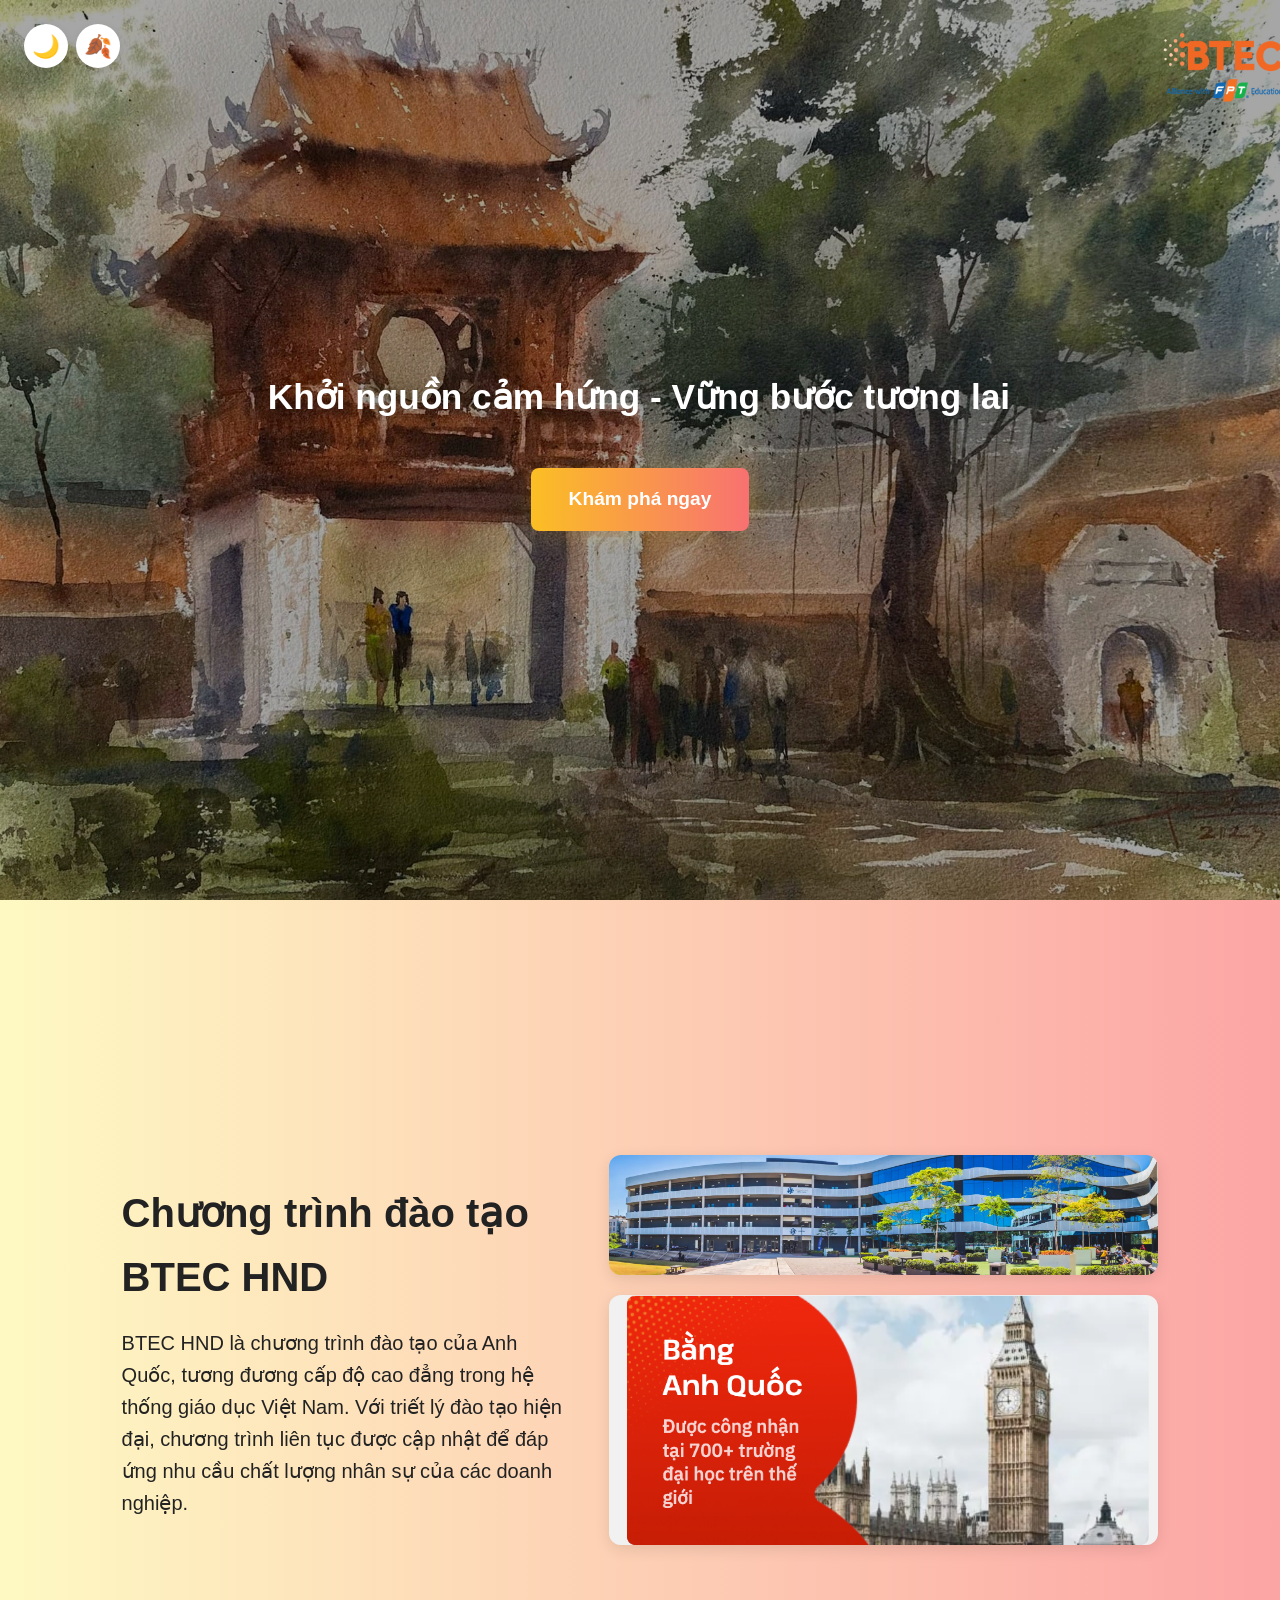
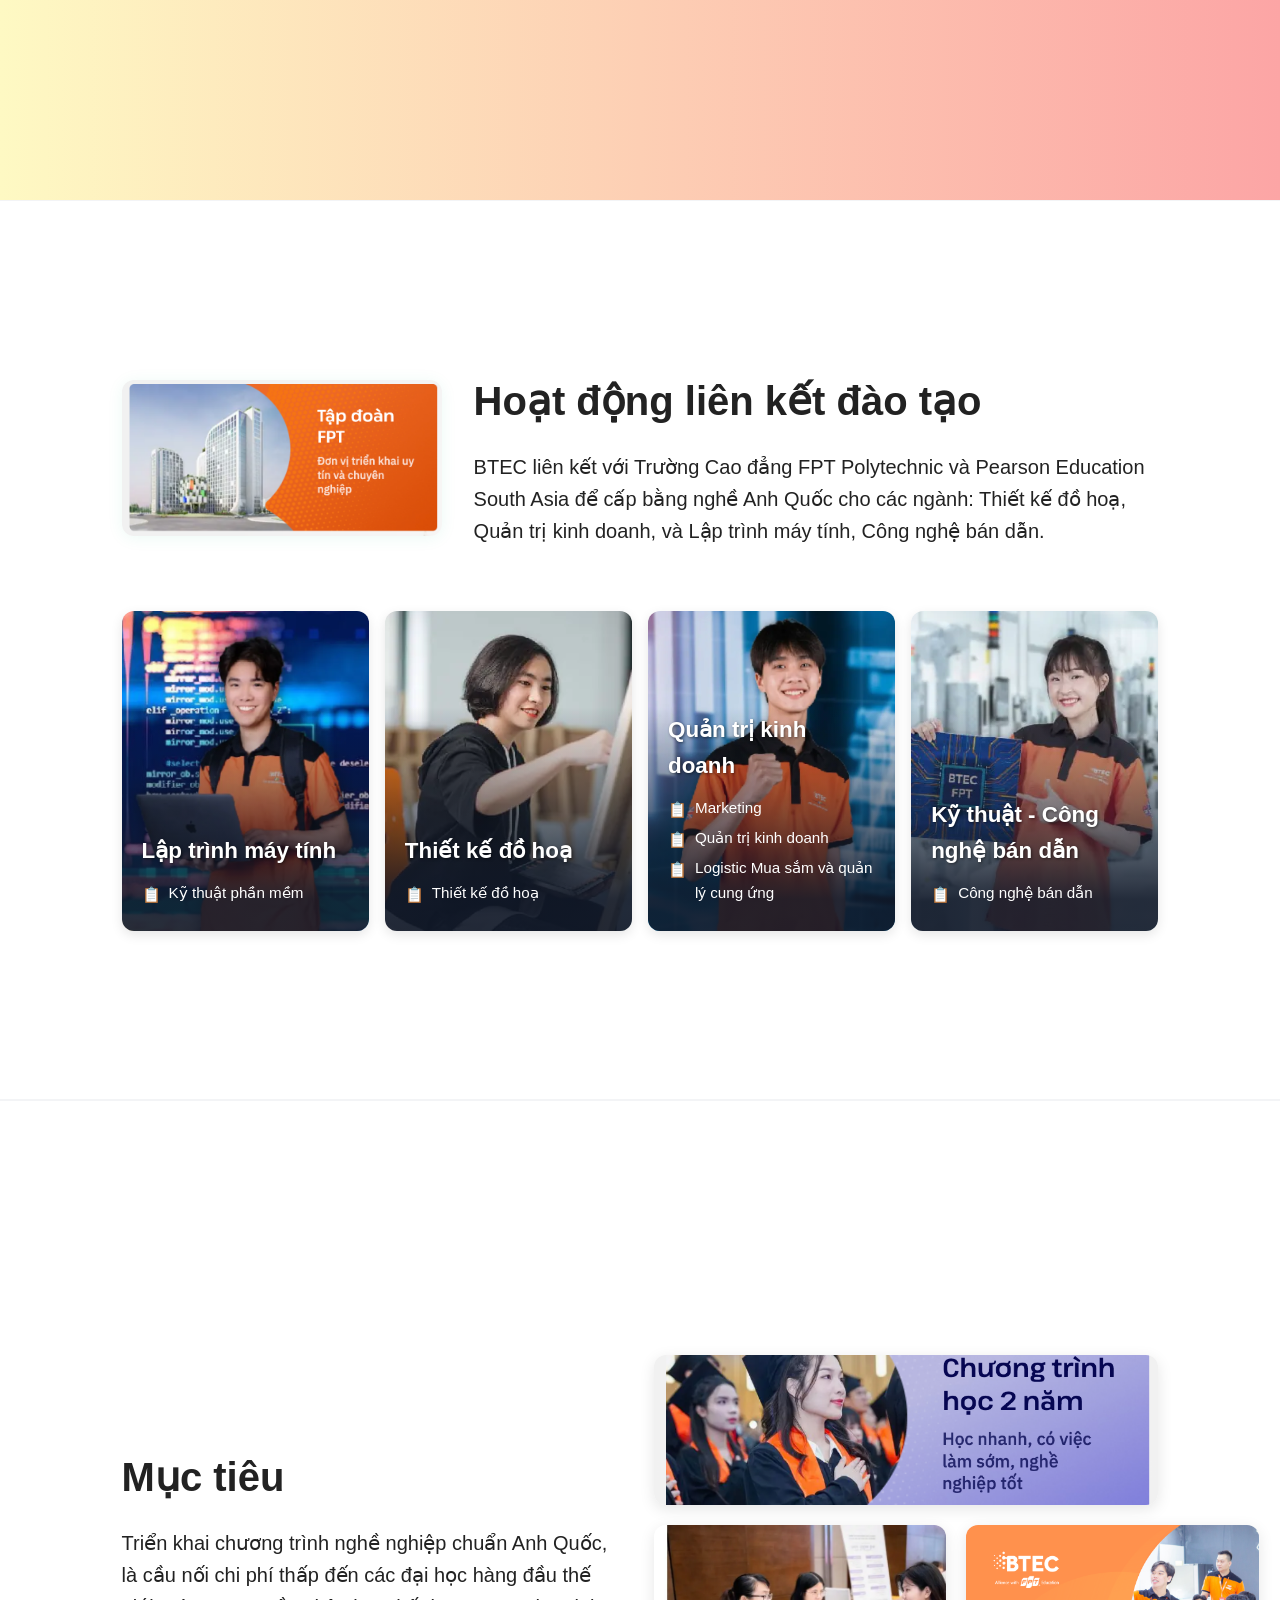
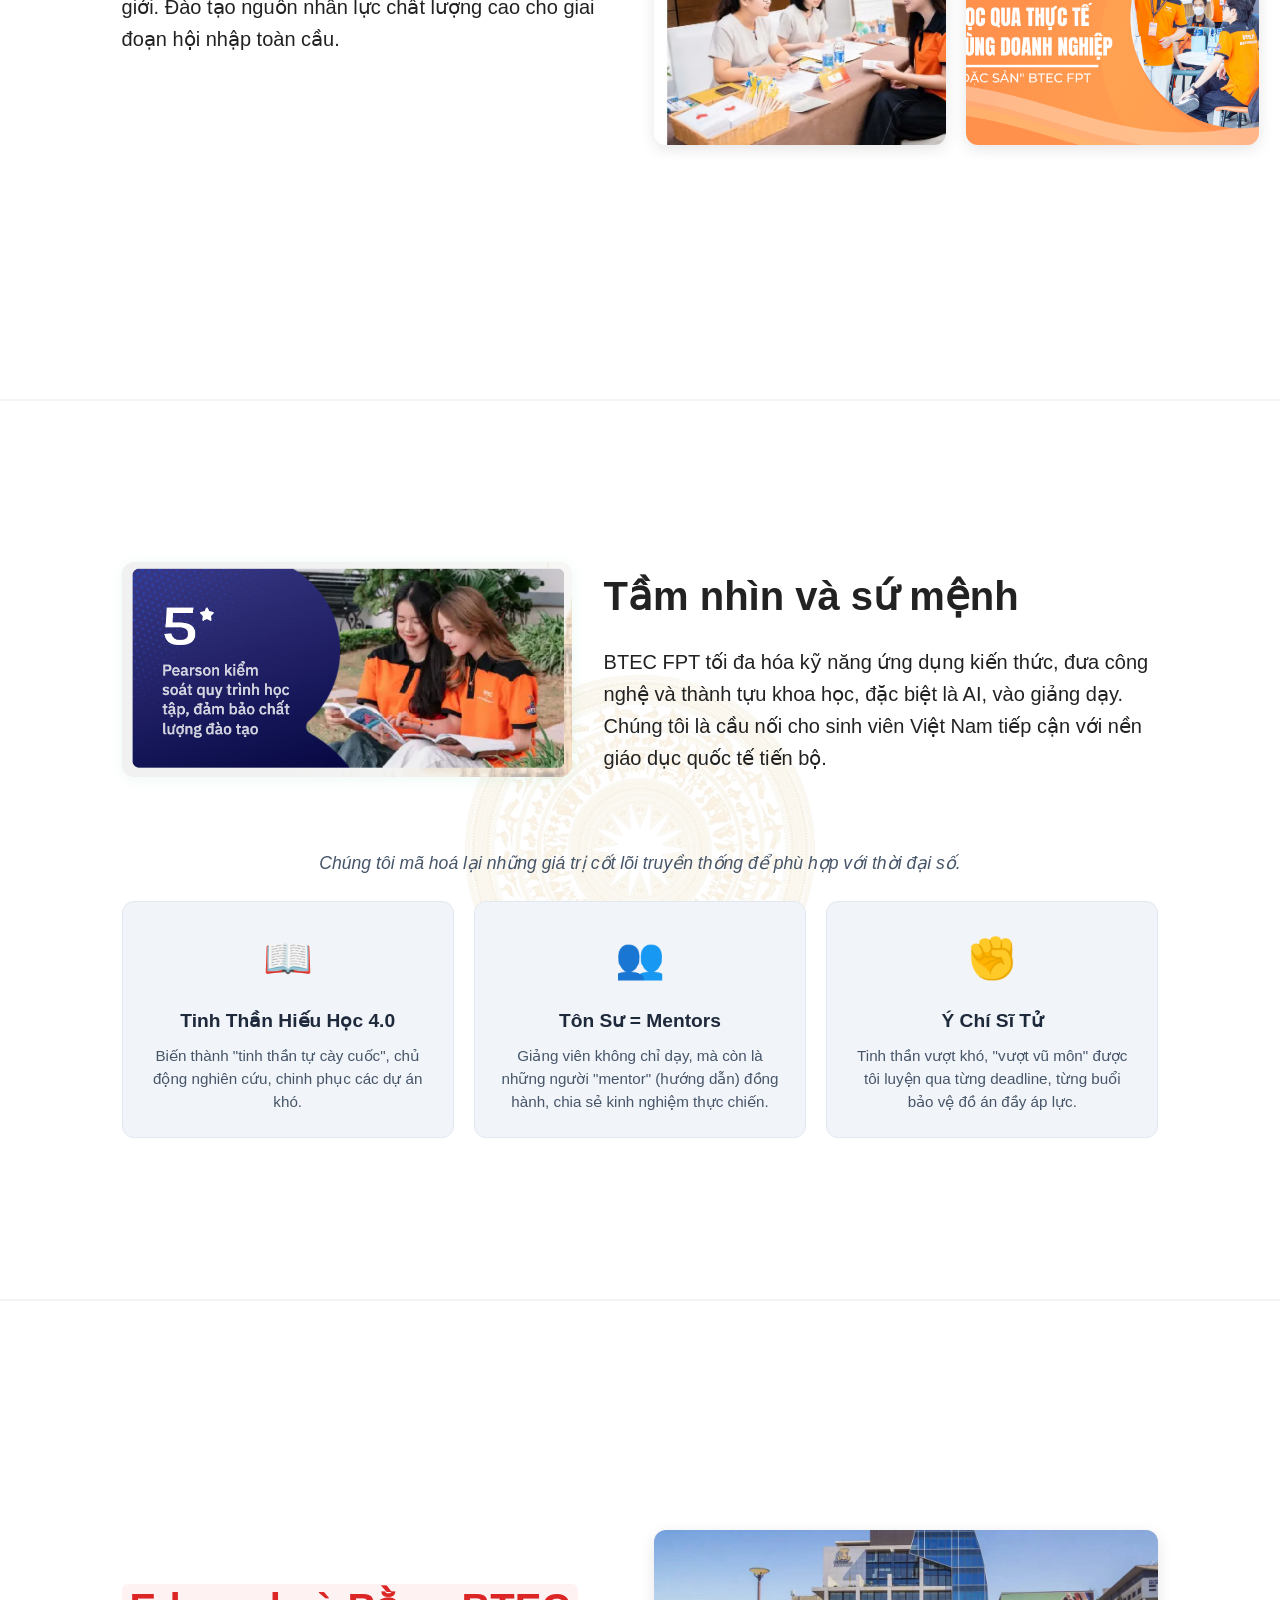
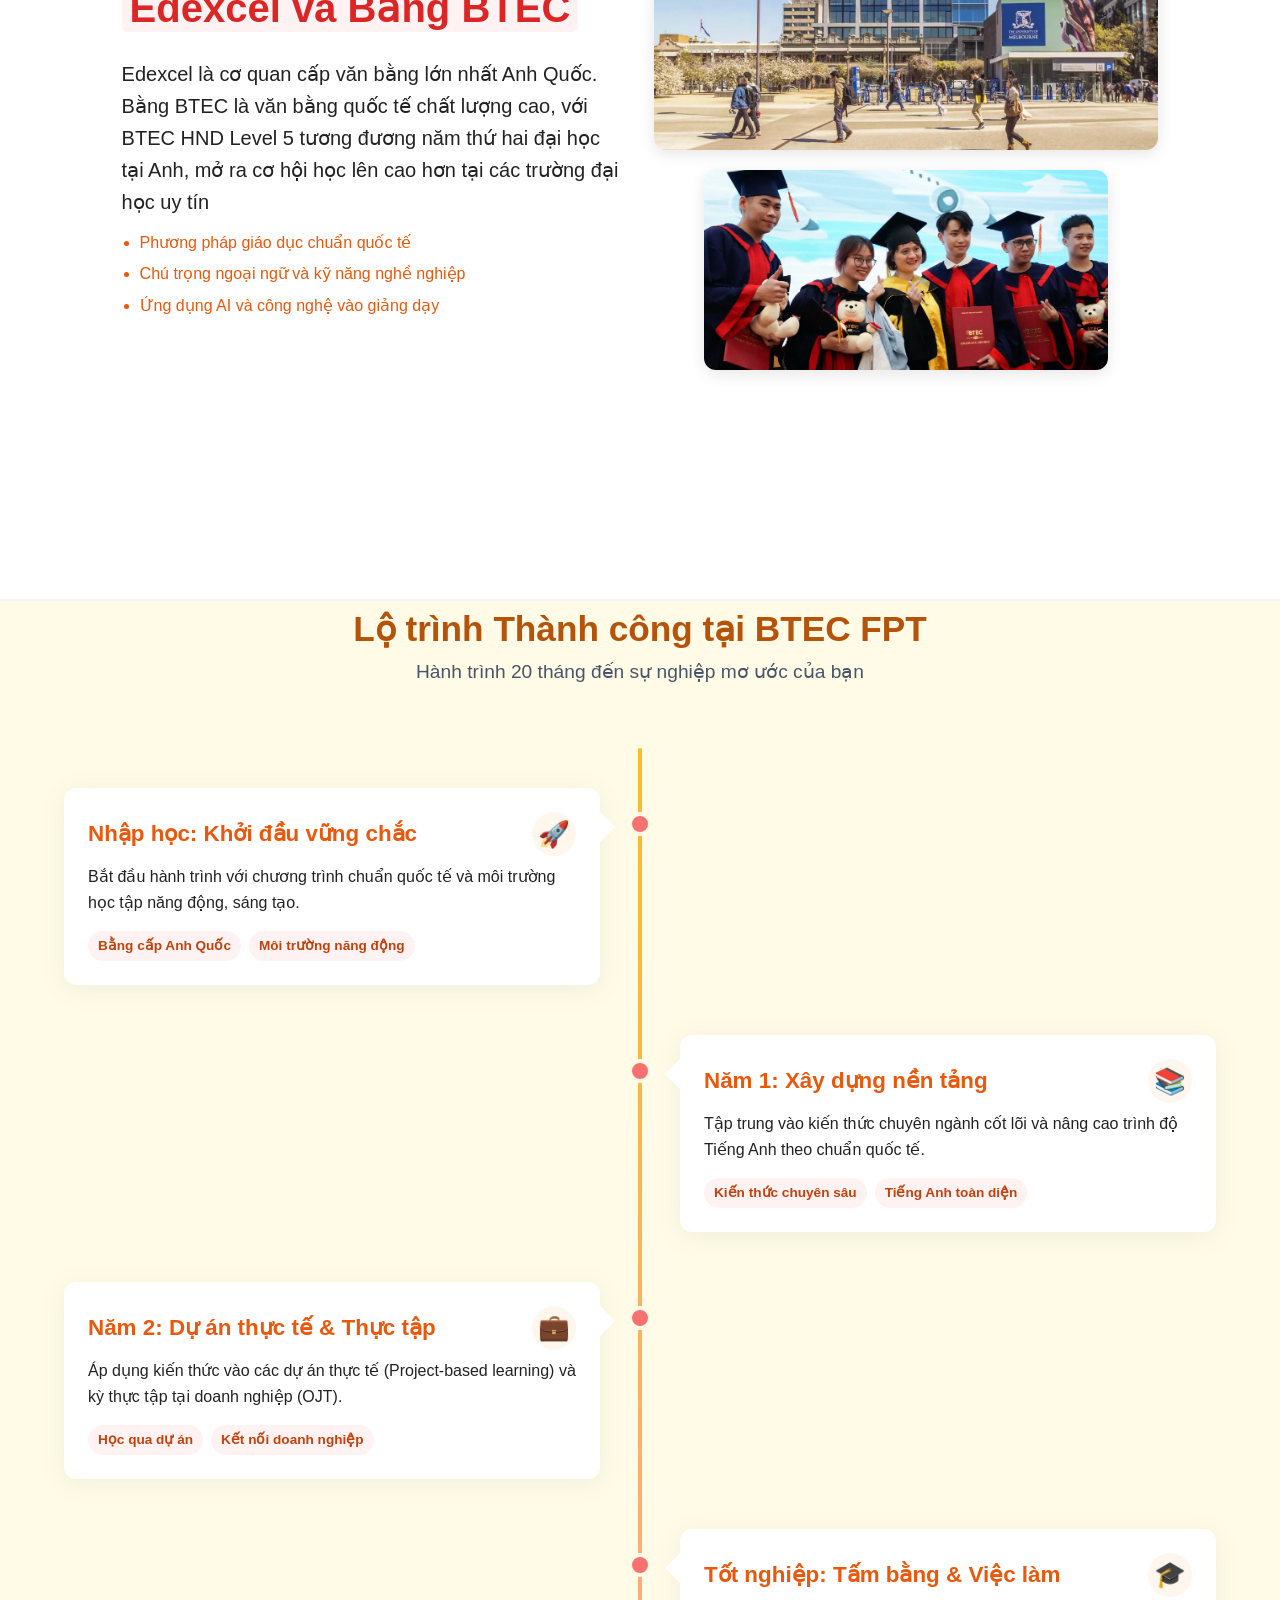
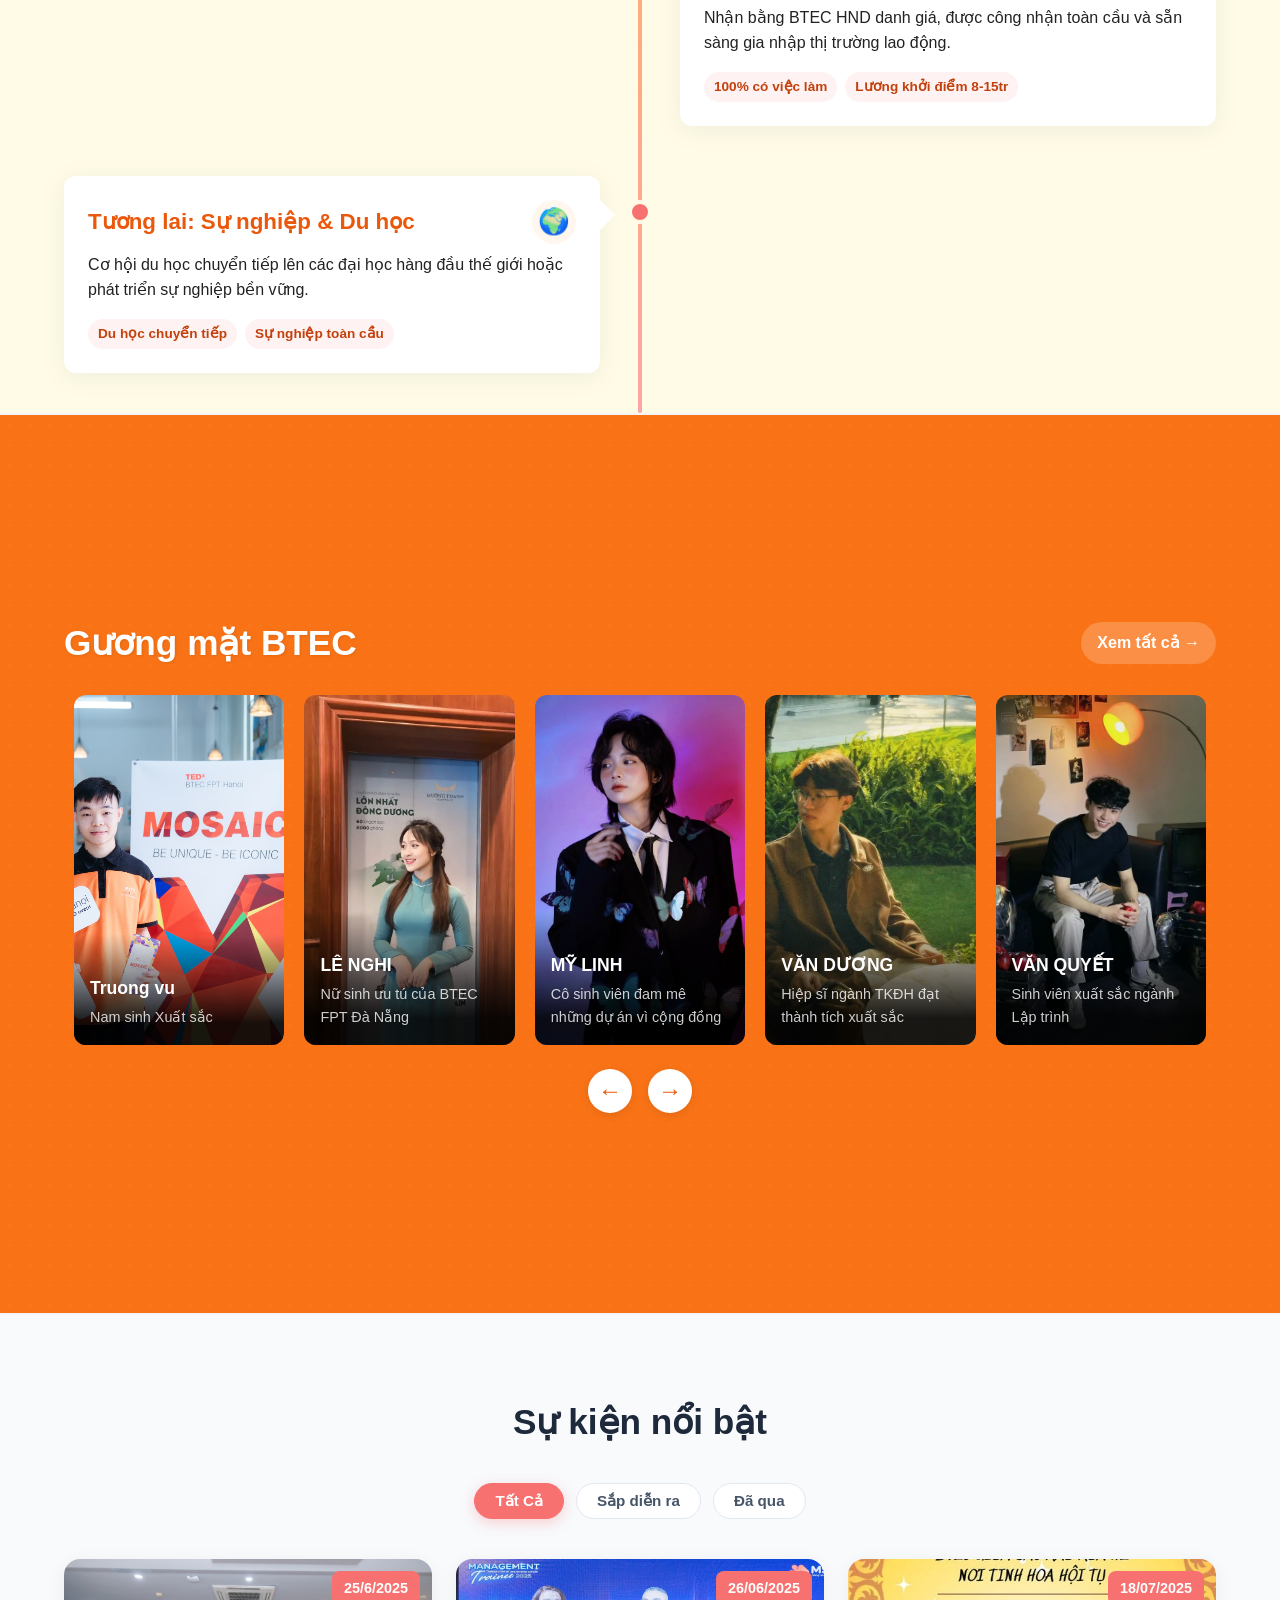
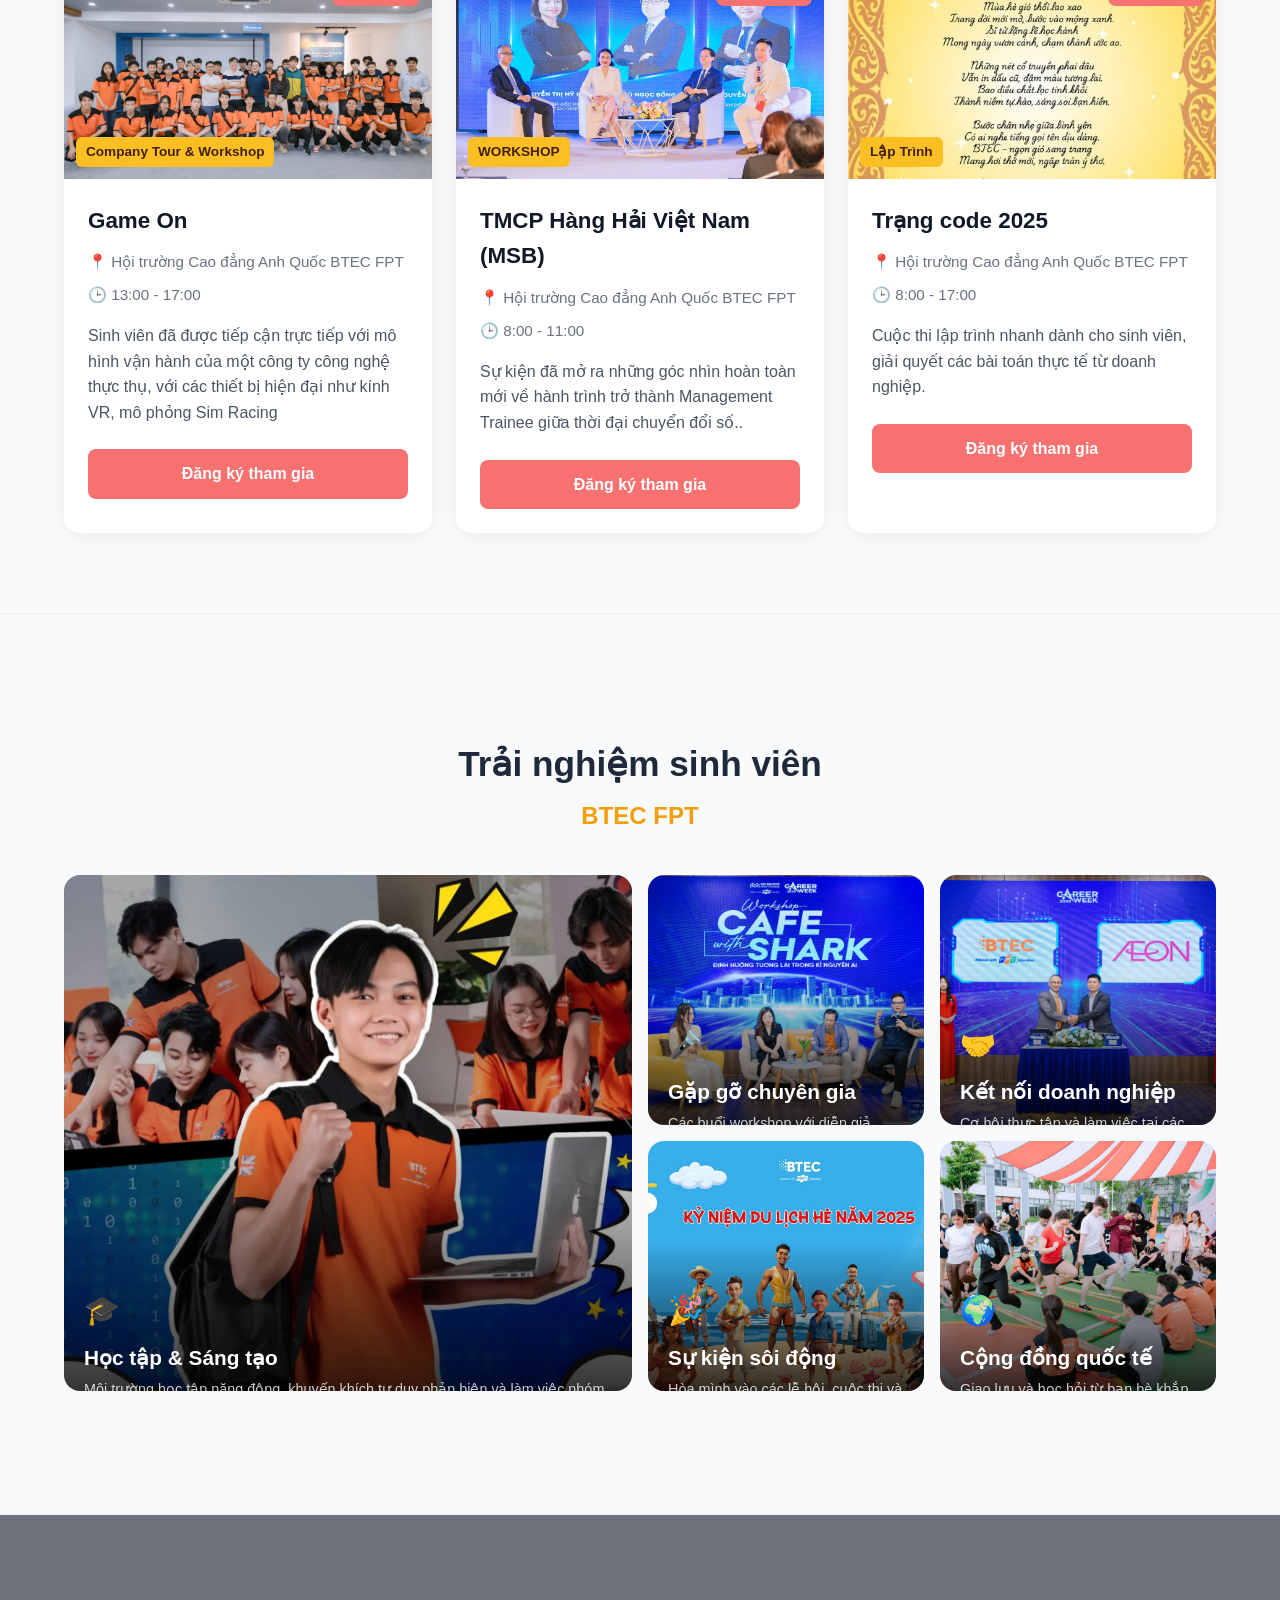
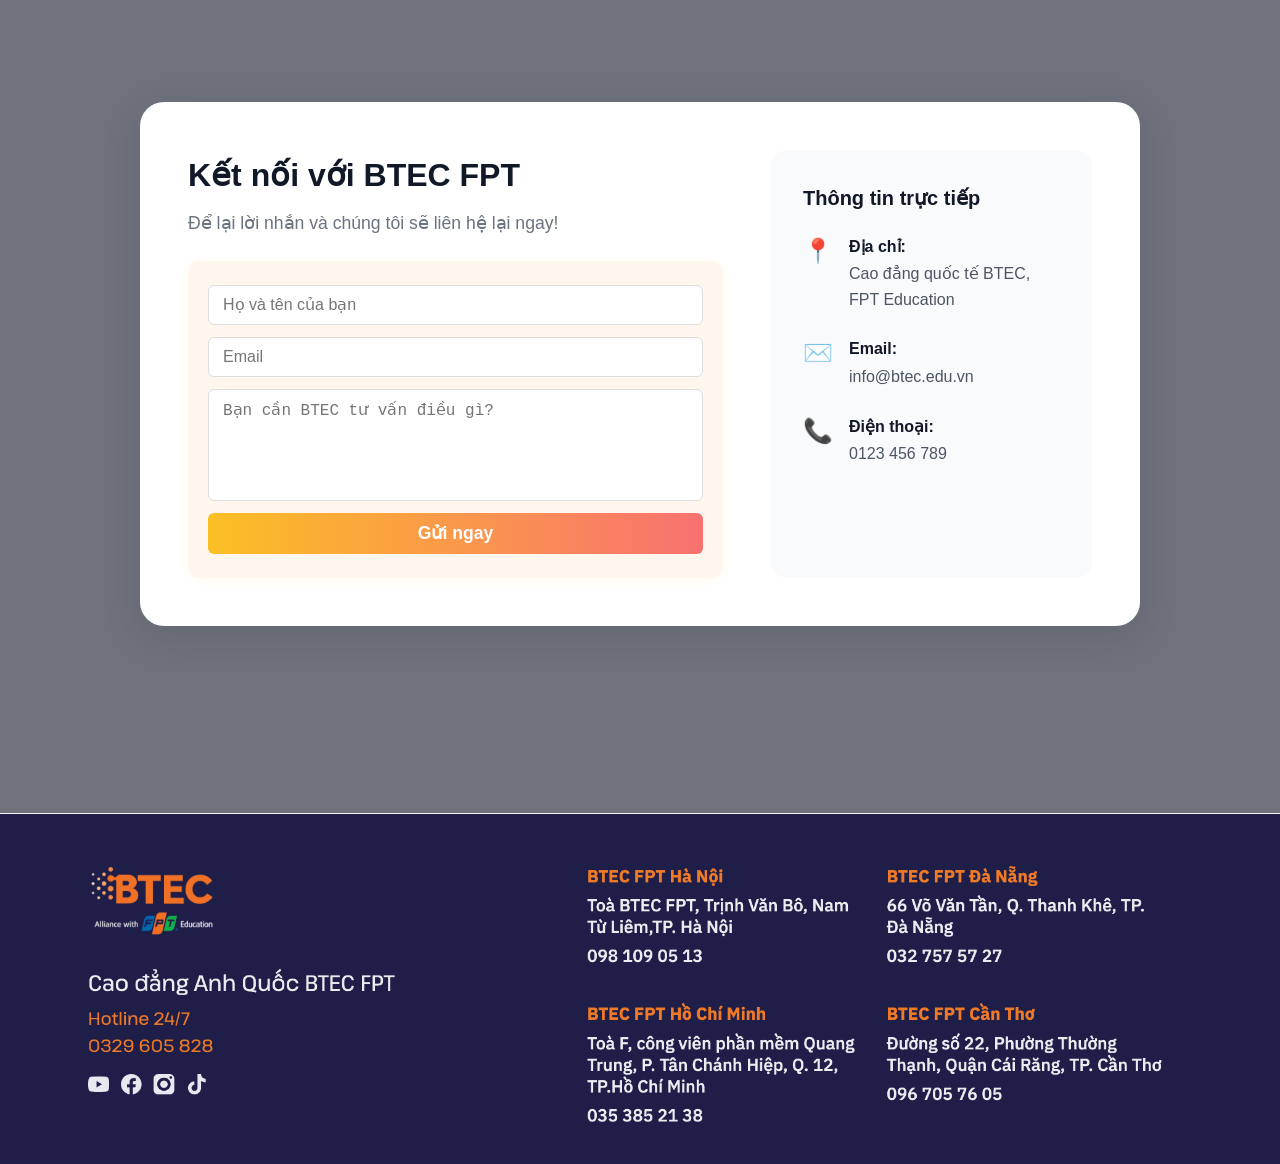
==== commit da64ac25: "mới" ====
--- a/index.html
+++ b/index.html
@@ -2,39 +2,20 @@
 <html lang="vi">
 
 <head>
-  <meta charset="UTF-8" />
-  <meta name="viewport" content="width=device-width, initial-scale=1.0" />
+  <meta charset="UTF-8">
+  <meta name="viewport" content="width=device-width, initial-scale=1.0">
   <title>Landing Page - Cao đẳng quốc tế BTEC</title>
-  <link rel="stylesheet" href="style.css" />
+  <link rel="stylesheet" href="style.css">
 </head>
 
 <body>
   <!-- Header -->
   <header class="header">
-    <nav class="track">
-      <div class="container top-nav-content">
-        <ul class="top-nav-links">
-          <li><a href="#hero">Giới thiệu</a></li>
-          <li><a href="#summer-activities">Hoạt động</a></li>
-          <li><a href="#objectives">Mục tiêu</a></li>
-          <li><a href="#vision-mission">Tầm nhìn & Sứ mệnh</a></li>
-          <li><a href="#btec-edexcel">Bằng cấp</a></li>
-          <li><a href="#contact">Liên hệ</a></li>
-        </ul>
-      </div>
-      <img src="img/scholar_transparent.png" alt="" class="walker" />
-      <img src="img/exam_gate_transparent.png" alt="" class="cai-cong" />
-      <div class="duong-co"></div>
-    </nav>
     <!-- Thêm vào trong .header-content -->
-    <button id="toggle-dark" aria-label="Chuyển dark mode" class="darkmode-btn">
-      🌙
-    </button>
-    <button id="toggle-leaves" aria-label="Bật/tắt lá rơi" class="leaves-btn">
-      🍂
-    </button>
+    <button id="toggle-dark" aria-label="Chuyển dark mode" class="darkmode-btn">🌙</button>
+    <button id="toggle-leaves" aria-label="Bật/tắt lá rơi" class="leaves-btn">🍂</button>
     <div class="container header-content">
-      <img src="img/Logo-Btec.png" alt="Logo BTEC" class="logo-btec-fixed" />
+      <img src="img/Logo-Btec.png" alt="Logo BTEC" class="logo-btec-fixed">
       <h1 class="slogan"><span id="typing-slogan"></span></h1>
       <a href="#hero" class="explore-btn">Khám phá ngay</a>
     </div>
@@ -46,145 +27,482 @@
       <div class="container hero-content scroll-animate">
         <div class="hero-text">
           <h2>Chương trình đào tạo BTEC HND</h2>
-          <p>
-            BTEC HND là chương trình đào tạo của Anh Quốc, tương đương cấp độ
-            cao đẳng trong hệ thống giáo dục Việt Nam. Với triết lý đào tạo
-            hiện đại, chương trình liên tục được cập nhật để đáp ứng nhu cầu
-            chất lượng nhân sự của các doanh nghiệp.
-          </p>
-        </div>
-        <img src="img/brand-01.png" alt="Mùa hè BTEC" class="hero-img" />
+          <p>BTEC HND là chương trình đào tạo của Anh Quốc, tương đương cấp độ cao đẳng trong hệ thống giáo dục Việt
+            Nam. Với triết lý đào tạo hiện đại, chương trình liên tục được cập nhật để đáp ứng nhu cầu chất lượng nhân
+            sự của các doanh nghiệp.</p>
+        </div>
+        <!-- START: Image Layout Update -->
+        <div class="image-cluster hero-images">
+          <img src="img/quốc tế.jpg" alt="Bằng Anh Quốc" class="hero-img-top">
+          <img src="img/brand-01.png" alt="Sinh viên BTEC" class="hero-img-bottom">
+        </div>
+        <!-- END: Image Layout Update -->
       </div>
     </div>
   </section>
 
   <!-- Section: Hoạt động liên kết -->
-  <section class="section summer" id="summer-activities">
+  <section class="section summer">
     <div class="container section-content">
       <div class="container section-content scroll-animate">
-        <img src="img/brand-02.png" alt="Mùa hè" class="section-img" />
+        <img src="img/brand-02.png" alt="Mùa hè" class="section-img">
         <div class="section-text">
           <h3>Hoạt động liên kết đào tạo</h3>
-          <p>
-            BTEC liên kết với Trường Cao đẳng FPT Polytechnic và Pearson
-            Education South Asia để cấp bằng nghề Anh Quốc cho các ngành:
-            Thiết kế đồ hoạ, Quản trị kinh doanh, và Lập trình máy tính.
-          </p>
+          <p>BTEC liên kết với Trường Cao đẳng FPT Polytechnic và Pearson Education South Asia để cấp bằng nghề Anh Quốc
+            cho các ngành: Thiết kế đồ hoạ, Quản trị kinh doanh, và Lập trình máy tính, Công nghệ bán dẫn.</p>
+        </div>
+        <div class="majors-container">
+          <div class="major-card" style="background-image: url('img/ltr.jpg');">
+            <div class="major-card-overlay">
+              <h4>Lập trình máy tính</h4>
+              <ul>
+                <li><span class="major-icon">📋</span> Kỹ thuật phần mềm</li>
+              </ul>
+            </div>
+          </div>
+          <div class="major-card" style="background-image: url('img/dh.jpg');">
+            <div class="major-card-overlay">
+              <h4>Thiết kế đồ hoạ</h4>
+              <ul>
+                <li><span class="major-icon">📋</span> Thiết kế đồ hoạ</li>
+              </ul>
+            </div>
+          </div>
+          <div class="major-card" style="background-image: url('img/qtr.jpg');">
+            <div class="major-card-overlay">
+              <h4>Quản trị kinh doanh</h4>
+              <ul>
+                <li><span class="major-icon">📋</span> Marketing</li>
+                <li><span class="major-icon">📋</span> Quản trị kinh doanh</li>
+                <li><span class="major-icon">📋</span> Logistic Mua sắm và quản lý cung ứng</li>
+              </ul>
+            </div>
+          </div>
+          <div class="major-card" style="background-image: url('img/bd.jpg');">
+            <div class="major-card-overlay">
+              <h4>Kỹ thuật - Công nghệ bán dẫn</h4>
+              <ul>
+                <li><span class="major-icon">📋</span> Công nghệ bán dẫn</li>
+              </ul>
+            </div>
+          </div>
         </div>
       </div>
     </div>
   </section>
 
   <!-- Section: Mục tiêu -->
-  <section class="section student" id="objectives">
+  <section class="section student">
     <div class="container section-content reverse">
       <div class="container section-content scroll-animate">
         <div class="section-text">
           <h3>Mục tiêu</h3>
-          <p>
-            Triển khai chương trình nghề nghiệp chuẩn Anh Quốc, là cầu nối chi
-            phí thấp đến các đại học hàng đầu thế giới. Đào tạo nguồn nhân lực
-            chất lượng cao cho giai đoạn hội nhập toàn cầu.
-          </p>
-        </div>
-        <img src="img/brand-03.png" alt="Sĩ tử" class="section-img" />
+          <p>Triển khai chương trình nghề nghiệp chuẩn Anh Quốc, là cầu nối chi phí thấp đến các đại học hàng đầu thế
+            giới. Đào tạo nguồn nhân lực chất lượng cao cho giai đoạn hội nhập toàn cầu.</p>
+        </div>
+        <!-- START: Image Layout Update -->
+        <div class="image-cluster student-images">
+            <img src="img/brand-03.png" alt="Chương trình học 2 năm" class="student-img-top">
+            <div class="student-img-bottom-row">
+                <img src="img/section student.jpg" alt="Thực tế doanh nghiệp" class="student-img-bottom">
+                <img src="img/viec lam.png" alt="Đặc sản BTEC FPT" class="student-img-bottom">
+            </div>
+        </div>
+        <!-- END: Image Layout Update -->
       </div>
     </div>
   </section>
 
   <!-- Section: Tầm nhìn và sứ mệnh -->
-  <section class="section tradition-bg" id="vision-mission">
+  <section class="section tradition-bg">
     <div class="container section-content">
       <div class="container section-content scroll-animate">
-        <img src="img/brand-05.png" alt="Cổ truyền" class="section-img" />
+        <img src="img/brand-05.png" alt="Cổ truyền" class="section-img">
         <div class="section-text">
           <h3>Tầm nhìn và sứ mệnh</h3>
-          <p>
-            BTEC FPT tối đa hóa kỹ năng ứng dụng kiến thức, đưa công nghệ và
-            thành tựu khoa học, đặc biệt là AI, vào giảng dạy. Chúng tôi là
-            cầu nối cho sinh viên Việt Nam tiếp cận với nền giáo dục quốc tế
-            tiến bộ.
-          </p>
+          <p>BTEC FPT tối đa hóa kỹ năng ứng dụng kiến thức, đưa công nghệ và thành tựu khoa học, đặc biệt là AI, vào
+            giảng dạy. Chúng tôi là cầu nối cho sinh viên Việt Nam tiếp cận với nền giáo dục quốc tế tiến bộ.</p>
+        </div>
+        <div class="values-section">
+          <p class="values-intro">Chúng tôi mã hoá lại những giá trị cốt lõi truyền thống để phù hợp với thời đại số.</p>
+          <div class="values-grid">
+            <div class="value-card">
+              <div class="value-icon">📖</div>
+              <h5>Tinh Thần Hiếu Học 4.0</h5>
+              <p>Biến thành "tinh thần tự cày cuốc", chủ động nghiên cứu, chinh phục các dự án khó.</p>
+            </div>
+            <div class="value-card">
+              <div class="value-icon">👥</div>
+              <h5>Tôn Sư = Mentors</h5>
+              <p>Giảng viên không chỉ dạy, mà còn là những người "mentor" (hướng dẫn) đồng hành, chia sẻ kinh nghiệm thực chiến.</p>
+            </div>
+            <div class="value-card highlighted">
+              <div class="value-icon">✊</div>
+              <h5>Ý Chí Sĩ Tử</h5>
+              <p>Tinh thần vượt khó, "vượt vũ môn" được tôi luyện qua từng deadline, từng buổi bảo vệ đồ án đầy áp lực.</p>
+            </div>
+          </div>
         </div>
       </div>
     </div>
   </section>
 
   <!-- Section: Edexcel & BTEC -->
-  <section class="section btec" id="btec-edexcel">
+  <section class="section btec">
     <div class="container section-content reverse">
       <div class="container section-content scroll-animate">
         <div class="section-text">
           <h3><span class="highlight">Edexcel và Bằng BTEC</span></h3>
-          <p>
-            Edexcel là cơ quan cấp văn bằng lớn nhất Anh Quốc. Bằng BTEC là
-            văn bằng quốc tế chất lượng cao, với BTEC HND Level 5 tương đương
-            năm thứ hai đại học tại Anh, mở ra cơ hội học lên cao hơn tại các
-            trường đại học uy tín
-          </p>
+          <p>Edexcel là cơ quan cấp văn bằng lớn nhất Anh Quốc. Bằng BTEC là văn bằng quốc tế chất lượng cao, với BTEC
+            HND Level 5 tương đương năm thứ hai đại học tại Anh, mở ra cơ hội học lên cao hơn tại các trường đại học uy
+            tín</p>
           <ul class="btec-info">
             <li>Phương pháp giáo dục chuẩn quốc tế</li>
             <li>Chú trọng ngoại ngữ và kỹ năng nghề nghiệp</li>
             <li>Ứng dụng AI và công nghệ vào giảng dạy</li>
           </ul>
         </div>
-        <img src="img/edexcel.png" alt="Thông tin trường BTEC" class="section-img" />
-      </div>
-    </div>
-  </section>
-
-  <!-- Section: Liên hệ -->
-  <section class="section contact" id="contact">
-    <div class="container contact-content">
-      <div class="container section-content scroll-animate">
-        <h3>Liên hệ với chúng tôi</h3>
+        <!-- START: Image Layout Update -->
+        <div class="image-cluster btec-images">
+            <img src="img/Melbourne.jpg" alt="Trường đại học Melbourne" class="btec-img-top">
+            <img src="img/tốt nghiệp.jpg" alt="Sinh viên tốt nghiệp" class="btec-img-bottom">
+        </div>
+        <!-- END: Image Layout Update -->
+      </div>
+    </div>
+  </section>
+
+  <!-- Section: Success Pathway -->
+  <section class="section pathway-section" id="pathway">
+    <div class="container">
+      <div class="pathway-header scroll-animate">
+        <h2>Lộ trình Thành công tại BTEC FPT</h2>
+        <p>Hành trình 20 tháng đến sự nghiệp mơ ước của bạn</p>
+      </div>
+      <div class="pathway-wrapper">
+        <div class="pathway-line"></div>
+        <!-- Step 1 -->
+        <div class="pathway-step left scroll-animate">
+          <div class="pathway-dot"></div>
+          <div class="pathway-content">
+            <h4>Nhập học: Khởi đầu vững chắc <span class="pathway-icon">🚀</span></h4>
+            <p>Bắt đầu hành trình với chương trình chuẩn quốc tế và môi trường học tập năng động, sáng tạo.</p>
+            <div class="pathway-tags">
+              <span>Bằng cấp Anh Quốc</span>
+              <span>Môi trường năng động</span>
+            </div>
+          </div>
+        </div>
+        <!-- Step 2 -->
+        <div class="pathway-step right scroll-animate">
+          <div class="pathway-dot"></div>
+          <div class="pathway-content">
+            <h4>Năm 1: Xây dựng nền tảng <span class="pathway-icon">📚</span></h4>
+            <p>Tập trung vào kiến thức chuyên ngành cốt lõi và nâng cao trình độ Tiếng Anh theo chuẩn quốc tế.</p>
+            <div class="pathway-tags">
+              <span>Kiến thức chuyên sâu</span>
+              <span>Tiếng Anh toàn diện</span>
+            </div>
+          </div>
+        </div>
+        <!-- Step 3 -->
+        <div class="pathway-step left scroll-animate">
+          <div class="pathway-dot"></div>
+          <div class="pathway-content">
+            <h4>Năm 2: Dự án thực tế & Thực tập <span class="pathway-icon">💼</span></h4>
+            <p>Áp dụng kiến thức vào các dự án thực tế (Project-based learning) và kỳ thực tập tại doanh nghiệp (OJT).</p>
+            <div class="pathway-tags">
+              <span>Học qua dự án</span>
+              <span>Kết nối doanh nghiệp</span>
+            </div>
+          </div>
+        </div>
+        <!-- Step 4 -->
+        <div class="pathway-step right scroll-animate">
+          <div class="pathway-dot"></div>
+          <div class="pathway-content">
+            <h4>Tốt nghiệp: Tấm bằng & Việc làm <span class="pathway-icon">🎓</span></h4>
+            <p>Nhận bằng BTEC HND danh giá, được công nhận toàn cầu và sẵn sàng gia nhập thị trường lao động.</p>
+            <div class="pathway-tags">
+              <span>100% có việc làm</span>
+              <span>Lương khởi điểm 8-15tr</span>
+            </div>
+          </div>
+        </div>
+        <!-- Step 5 -->
+        <div class="pathway-step left scroll-animate">
+          <div class="pathway-dot"></div>
+          <div class="pathway-content">
+            <h4>Tương lai: Sự nghiệp & Du học <span class="pathway-icon">🌍</span></h4>
+            <p>Cơ hội du học chuyển tiếp lên các đại học hàng đầu thế giới hoặc phát triển sự nghiệp bền vững.</p>
+            <div class="pathway-tags">
+              <span>Du học chuyển tiếp</span>
+              <span>Sự nghiệp toàn cầu</span>
+            </div>
+          </div>
+        </div>
+      </div>
+    </div>
+  </section>
+
+  <!-- Section: Alumni -->
+  <section class="section alumni-section" id="alumni">
+    <div class="alumni-bg-pattern"></div>
+    <div class="container scroll-animate">
+      <div class="alumni-header">
+        <h2>Gương mặt BTEC</h2>
+        <a href="#" class="view-all-link">Xem tất cả →</a>
+      </div>
+      <div class="alumni-slider-wrapper">
+        <div class="alumni-slider-track">
+          <!-- Alumni Card 1 -->
+          <div class="alumni-card">
+            <img src="img/anh truong.jpg" alt="Trúc Mai">
+            <div class="alumni-overlay">
+              <h5>Truong vu</h5>
+              <p>Nam sinh Xuất sắc</p>
+            </div>
+          </div>
+          <!-- Alumni Card 2 -->
+          <div class="alumni-card">
+            <img src="img/le-nghi-1-min.jpg.webp" alt="Lê Nghi">
+            <div class="alumni-overlay">
+              <h5>LÊ NGHI</h5>
+              <p>Nữ sinh ưu tú của BTEC FPT Đà Nẵng</p>
+            </div>
+          </div>
+          <!-- Alumni Card 3 -->
+          <div class="alumni-card">
+            <img src="img/my-linh.jpg.webp" alt="Mỹ Linh">
+            <div class="alumni-overlay">
+              <h5>MỸ LINH</h5>
+              <p>Cô sinh viên đam mê những dự án vì cộng đồng</p>
+            </div>
+          </div>
+          <!-- Alumni Card 4 -->
+          <div class="alumni-card">
+            <img src="img/văn d.jpg" alt="Văn Dương">
+            <div class="alumni-overlay">
+              <h5>VĂN DƯƠNG</h5>
+              <p>Hiệp sĩ ngành TKĐH đạt thành tích xuất sắc</p>
+            </div>
+          </div>
+          <!-- Alumni Card 5 -->
+          <div class="alumni-card">
+            <img src="img/văn .jpg" alt="Văn Quyết">
+            <div class="alumni-overlay">
+              <h5>VĂN QUYẾT</h5>
+              <p>Sinh viên xuất sắc ngành Lập trình</p>
+            </div>
+          </div>
+          <!-- Alumni Card 6 -->
+          <div class="alumni-card">
+            <img src="img/huyen.jpg" alt="Văn Dương">
+            <div class="alumni-overlay">
+              <h5>Huyen Trang</h5>
+              <p>Nữ Sinh Viên Xuất Sắc</p>
+            </div>
+          </div>
+          
+          <!-- Add more cards if needed -->
+        </div>
+      </div>
+      <div class="alumni-slider-nav">
+        <button id="alumni-prev-btn" aria-label="Previous">←</button>
+        <button id="alumni-next-btn" aria-label="Next">→</button>
+      </div>
+    </div>
+  </section>
+
+  <!-- Section: Events -->
+  <section class="section events-section" id="events">
+    <div class="container">
+      <h3 class="events-title">Sự kiện nổi bật</h3>
+      <div class="filter-buttons">
+        <button class="filter-btn active" data-filter="all">Tất Cả</button>
+        <button class="filter-btn" data-filter="upcoming">Sắp diễn ra</button>
+        <button class="filter-btn" data-filter="past">Đã qua</button>
+        
+      </div>
+      <div class="events-grid scroll-animate">
+        <!-- Event Card 1 -->
+        <div class="event-card" data-category="music" data-date="2024-07-25">
+          <div class="event-image-wrapper">
+            <img src="img/workshop2.jpg" alt="Đại Nhạc Hội Mùa Hè">
+            <span class="event-tag">Company Tour & Workshop</span>
+            <span class="event-date-tag">25/6/2025</span>
+          </div>
+          <div class="event-content">
+            <h4>Game On</h4>
+            <div class="event-meta">
+              <span>📍 Hội trường Cao đẳng Anh Quốc BTEC FPT</span>
+              <span>🕒 13:00 - 17:00</span>
+            </div>
+            <p>Sinh viên đã được tiếp cận trực tiếp với mô hình vận hành của một công ty công nghệ thực thụ,
+               với các thiết bị hiện đại như kính VR, mô phỏng Sim Racing</p>
+            <a href="#" class="event-register-btn">Đăng ký tham gia</a>
+          </div>
+        </div>
+        <!-- Event Card 2 -->
+        <div class="event-card" data-category="outdoor" data-date="2024-08-10">
+          <div class="event-image-wrapper">
+            <img src="img/workshop1.jpg" alt="Cắm Trại Đêm Hè">
+            <span class="event-tag">WORKSHOP</span>
+            <span class="event-date-tag">26/06/2025</span>
+          </div>
+          <div class="event-content">
+            <h4>TMCP Hàng Hải Việt Nam (MSB)</h4>
+            <div class="event-meta">
+              <span>📍 Hội trường Cao đẳng Anh Quốc BTEC FPT</span>
+              <span>🕒 8:00 - 11:00</span>
+            </div>
+            <p>Sự kiện đã mở ra những góc nhìn hoàn toàn mới về hành trình trở thành
+               Management Trainee giữa thời đại chuyển đổi số..</p>
+            <a href="#" class="event-register-btn">Đăng ký tham gia</a>
+          </div>
+        </div>
+        <!-- Event Card 3 -->
+        <div class="event-card" data-category="coding" data-date="2025-07-18">
+          <div class="event-image-wrapper">
+            <img src="img/trangcode.jpg" alt="Cuộc Thi Hackathon">
+            <span class="event-tag">Lập Trình</span>
+            <span class="event-date-tag">18/07/2025</span>
+          </div>
+          <div class="event-content">
+            <h4>Trạng code 2025</h4>
+            <div class="event-meta">
+              <span>📍 Hội trường Cao đẳng Anh Quốc BTEC FPT</span>
+              <span>🕒 8:00 - 17:00</span>
+            </div>
+            <p>Cuộc thi lập trình nhanh dành cho sinh viên, giải quyết các bài toán thực tế từ doanh nghiệp.</p>
+            <a href="#" class="event-register-btn">Đăng ký tham gia</a>
+          </div>
+        </div>
+      </div>
+    </div>
+  </section>
+
+  <!-- Section: Student Experience (Bento Grid) -->
+  <section class="section experience-section" id="experience">
+    <div class="container scroll-animate">
+      <div class="experience-header">
+        <h2>Trải nghiệm sinh viên</h2>
+        <p>BTEC FPT</p>
+      </div>
+      <div class="bento-grid">
+        <div class="bento-item item-large" style="background-image: url('img/học.jpg');">
+          <div class="bento-overlay"></div>
+          <div class="bento-content">
+            <span class="bento-icon">🎓</span>
+            <h4>Học tập & Sáng tạo</h4>
+            <p>Môi trường học tập năng động, khuyến khích tư duy phản biện và làm việc nhóm hiệu quả.</p>
+          </div>
+        </div>
+        <div class="bento-item" style="background-image: url('img/workshop.jpg');">
+          <div class="bento-overlay"></div>
+          <div class="bento-content">
+            <span class="bento-icon">🎤</span>
+            <h4>Gặp gỡ chuyên gia</h4>
+            <p>Các buổi workshop với diễn giả hàng đầu trong ngành.</p>
+          </div>
+        </div>
+        <div class="bento-item" style="background-image: url('img/kết\ nối.jpg');">
+          <div class="bento-overlay"></div>
+          <div class="bento-content">
+            <span class="bento-icon">🤝</span>
+            <h4>Kết nối doanh nghiệp</h4>
+            <p>Cơ hội thực tập và làm việc tại các công ty lớn.</p>
+          </div>
+        </div>
+        <div class="bento-item" style="background-image: url('img/mùa\ he.jpg');">
+          <div class="bento-overlay"></div>
+          <div class="bento-content">
+            <span class="bento-icon">🎉</span>
+            <h4>Sự kiện sôi động</h4>
+            <p>Hòa mình vào các lễ hội, cuộc thi và hoạt động ngoại khóa.</p>
+          </div>
+        </div>
+        <div class="bento-item" style="background-image: url('img/lễ\ hội.jpg');">
+          <div class="bento-overlay"></div>
+          <div class="bento-content">
+            <span class="bento-icon">🌍</span>
+            <h4>Cộng đồng quốc tế</h4>
+            <p>Giao lưu và học hỏi từ bạn bè khắp nơi trên thế giới.</p>
+          </div>
+        </div>
+      </div>
+    </div>
+  </section>
+
+  <!-- Section: Liên hệ (Creative) -->
+  <section class="section contact-section-v2" id="contact">
+    <div class="contact-box scroll-animate">
+      <div class="contact-form-wrapper">
+        <h3>Kết nối với BTEC FPT</h3>
+        <p class="contact-subtitle">Để lại lời nhắn và chúng tôi sẽ liên hệ lại ngay!</p>
         <form class="contact-form">
-          <input type="text" placeholder="Họ và tên" required />
-          <input type="email" placeholder="Email" required />
-          <textarea placeholder="Nội dung liên hệ" required></textarea>
-          <!-- Thay đổi nút gửi liên hệ trong form -->
+          <input type="text" placeholder="Họ và tên của bạn" required>
+          <input type="email" placeholder="Email" required>
+          <textarea placeholder="Bạn cần BTEC tư vấn điều gì?" required rows="5"></textarea>
           <button type="submit">
-            <span class="btn-text">Gửi liên hệ</span>
-            <span class="btn-loading" style="display: none">
+            <span class="btn-text">Gửi ngay</span>
+            <span class="btn-loading" style="display:none;">
               <span class="runner"></span>
             </span>
           </button>
         </form>
-        <div class="contact-info">
-          <p>
-            <strong>Địa chỉ:</strong> Cao đẳng quốc tế BTEC, FPT Education
-          </p>
-          <p><strong>Email:</strong> info@btec.edu.vn</p>
-          <p><strong>Điện thoại:</strong> 0123 456 789</p>
-        </div>
-      </div>
-    </div>
-  </section>
+      </div>
+      <div class="contact-info-wrapper">
+        <h4>Thông tin trực tiếp</h4>
+        <ul class="contact-list">
+          <li>
+            <span class="contact-icon">📍</span>
+            <div>
+              <strong>Địa chỉ:</strong>
+              <a href="https://maps.google.com/?q=Cao+đẳng+quốc+tế+BTEC" target="_blank" rel="noopener noreferrer">Cao đẳng quốc tế BTEC, FPT Education</a>
+            </div>
+          </li>
+          <li>
+            <span class="contact-icon">✉️</span>
+            <div>
+              <strong>Email:</strong>
+              <a href="mailto:info@btec.edu.vn">info@btec.edu.vn</a>
+            </div>
+          </li>
+          <li>
+            <span class="contact-icon">📞</span>
+            <div>
+              <strong>Điện thoại:</strong>
+              <a href="tel:0123456789">0123 456 789</a>
+            </div>
+          </li>
+        </ul>
+      </div>
+    </div>
+  </section>
+
 
   <!-- Footer -->
   <footer class="footer">
-    <img src="img/information-school.png" alt="Thông tin liên hệ" class="footer-info-img" />
+    <img src="img/information-school.png" alt="Thông tin liên hệ" class="footer-info-img">
   </footer>
 
   <!-- Easter Egg -->
   <div id="mascot-easter-egg" class="mascot-easter-egg-hidden">
     <div class="mascot-box">
-      <img src="img/Logo-Btec.png" alt="BTEC-FPT" class="mascot-img" />
+      <img src="img/Logo-Btec.png" alt="BTEC-FPT" class="mascot-img">
       <div class="mascot-speech">
-        “Bạn đã khám phá ra bí mật rồi!<br />
+        “Bạn đã khám phá ra bí mật rồi!<br>
         BTEC luôn dành điều đặc biệt cho người dũng cảm.”
       </div>
-      <button id="toggle-music" class="music-btn" aria-label="Bật/tắt nhạc">
-        🎵
-      </button>
-      <button id="close-mascot" class="close-mascot" aria-label="Đóng">
-        &times;
-      </button>
+      <button id="toggle-music" class="music-btn" aria-label="Bật/tắt nhạc">🎵</button>
+      <button id="close-mascot" class="close-mascot" aria-label="Đóng">×</button>
     </div>
   </div>
   <audio id="egg-music" src="/music/the-moment-to-victory-256946.mp3" loop></audio>
 
   <script src="script.js"></script>
+
 </body>
 
 </html>
--- a/style.css
+++ b/style.css
@@ -10,96 +10,6 @@
     scrollbar-width: thin;
     scrollbar-color: #fbbf24 #fffbe6;
 }
-
-/* Top Navigation Bar & Track - New Structure */
-.track {
-    position: fixed;
-    /* Position relative to header */
-    top: 0;
-    left: 0;
-    width: 100%;
-    z-index: 1100;
-    height: 80px;
-    /* Bigger track */
-    background: #fff;
-    /* Fallback background */
-    overflow: hidden;
-    /* position: sticky is implicitly handled by this new structure */
-    box-shadow: 0 2px 4px rgba(0, 0, 0, 0.1);
-}
-
-.top-nav-content {
-    position: relative;
-    z-index: 3;
-    /* Ensure content is above animations */
-    display: flex;
-    justify-content: space-between;
-    align-items: center;
-    height: 60px;
-    /* Give a fixed height to center content */
-}
-
-.top-nav-links {
-    list-style: none;
-    display: flex;
-    justify-content: space-between;
-    /* Distribute links evenly */
-    align-items: center;
-    flex-grow: 1;
-    margin: 0 40px;
-    /* Add some horizontal margin for spacing */
-    padding: 0;
-}
-
-.top-nav-links a {
-    text-decoration: none;
-    color: #fff;
-    font-weight: 600;
-    /* Make text bolder */
-    font-size: 1.1rem;
-    /* Increase font size */
-    padding: 10px 15px;
-    /* Add padding */
-    border-radius: 8px;
-    /* Add rounded corners */
-    transition: color 0.2s, background-color 0.2s;
-    text-shadow: 0 1px 3px rgba(0, 0, 0, 0.6);
-}
-
-.top-nav-links a:hover {
-    color: #fff;
-    background-color: #0056b3;
-}
-
-.duong-co {
-    position: absolute;
-    inset: 0;
-    background-image: url("img/ChatGPT_Image_22_33_29_8_thg_7__2025-removebg-preview.png");
-    background-repeat: repeat-x;
-    background-size: auto 80px;
-    /* Match new track height */
-    background-position: bottom left;
-    z-index: 1;
-}
-
-.walker {
-    position: absolute;
-    bottom: 5px;
-    width: 40px;
-    transition: transform 0.1s linear;
-    z-index: 2;
-}
-
-.cai-cong {
-    width: 50px;
-    height: 50px;
-    position: absolute;
-    bottom: 5px;
-    right: 20px;
-    transition: transform 0.1s linear;
-    z-index: 2;
-}
-
 
 .hero,
 .section {
@@ -201,7 +111,7 @@
 }
 
 body {
-    font-family: "Segoe UI", Arial, sans-serif;
+    font-family: 'Segoe UI', Arial, sans-serif;
     background: #f8fafc;
     color: #222;
     line-height: 1.6;
@@ -226,18 +136,17 @@
     display: flex;
     align-items: center;
     justify-content: center;
-    background: url("img/van-mieu.webp") center center/cover no-repeat;
+    background: url('img/van-mieu.webp') center center/cover no-repeat;
 }
 
 .header::before {
-    content: "";
+    content: '';
     position: absolute;
     inset: 0;
     background: rgba(0, 0, 0, 0.35);
     z-index: 2;
 }
 
-/* Make sure header content is not affected */
 .header-content {
     position: relative;
     z-index: 3;
@@ -253,7 +162,7 @@
 .header-bg {
     position: absolute;
     inset: 0;
-    background: url("img/btec-building.jpg") center center/cover no-repeat;
+    background: url('img/btec-building.jpg') center center/cover no-repeat;
     z-index: 1;
     filter: brightness(0.6) blur(0px);
 }
@@ -421,6 +330,84 @@
 .section-text {
     flex: 2 1 320px;
 }
+
+/* START: CSS for new Image Layouts */
+.image-cluster {
+    flex: 1 1 40%; /* Lấy không gian còn lại */
+    display: flex;
+    flex-direction: column;
+    gap: 1.25rem;
+    justify-content: center;
+    align-items: center;
+}
+
+/* --- Hero Section Images --- */
+.hero-images {
+    align-items: flex-start; /* Căn lề theo bên trái của cluster */
+}
+.hero-img-top {
+    width: 100%;
+    height: 120px;
+    object-fit: cover;
+    border-radius: 12px;
+    box-shadow: 0 4px 15px rgba(0,0,0,0.1);
+}
+.hero-img-bottom {
+    width: 100%;
+    height: 250px;
+    object-fit: cover;
+    border-radius: 12px;
+    box-shadow: 0 4px 15px rgba(0,0,0,0.1);
+}
+
+/* --- Student Section Images --- */
+.student-img-top {
+    width: 100%;
+    height: 150px;
+    object-fit: cover;
+    border-radius: 12px;
+    box-shadow: 0 4px 15px rgba(0,0,0,0.1);
+}
+.student-img-bottom-row {
+    display: flex;
+    gap: 1.25rem;
+    width: 100%;
+}
+.student-img-bottom {
+    width: 58%;
+    height: 220px;
+    object-fit: cover;
+    border-radius: 12px;
+    box-shadow: 0 4px 15px rgba(0,0,0,0.1);
+}
+
+/* --- BTEC Section Images --- */
+.btec-images {
+    align-items: center; /* Căn giữa cluster */
+}
+.btec-img-top {
+    width: 100%;
+    height: 220px;
+    object-fit: cover;
+    border-radius: 12px;
+    box-shadow: 0 4px 15px rgba(0,0,0,0.1);
+}
+.btec-img-bottom {
+    width: 80%;
+    height: 200px;
+    object-fit: cover;
+    border-radius: 12px;
+    box-shadow: 0 4px 15px rgba(0,0,0,0.1);
+}
+
+@media (max-width: 900px) {
+    .image-cluster {
+        width: 100%;
+        margin-top: 2rem;
+    }
+}
+/* END: CSS for new Image Layouts */
+
 
 /* Section: BTEC highlight */
 .btec .highlight {
@@ -607,14 +594,14 @@
 
 /* Type-slogan */
 #typing-slogan::after {
-    content: "|";
+    content: '|';
     animation: blink 1s steps(1) infinite;
     color: #fbbf24;
     margin-left: 2px;
 }
 
 #typing-slogan.done::after {
-    content: "";
+    content: '';
     animation: none;
 }
 
@@ -645,7 +632,7 @@
     display: flex;
     align-items: center;
     justify-content: center;
-    animation: egg-pop 0.5s cubic-bezier(0.68, -0.55, 0.27, 1.55);
+    animation: egg-pop 0.5s cubic-bezier(.68, -0.55, .27, 1.55);
 }
 
 .mascot-box {
@@ -658,7 +645,7 @@
     position: relative;
     min-width: 320px;
     max-width: 90vw;
-    font-family: "UTM ThuPhap", "Dancing Script", cursive, Arial, sans-serif;
+    font-family: 'UTM ThuPhap', 'Dancing Script', cursive, Arial, sans-serif;
 }
 
 .mascot-img {
@@ -684,7 +671,7 @@
     color: #b91c1c;
     margin-bottom: 18px;
     animation: fly-text 2s ease-in-out;
-    font-family: "UTM ThuPhap", "Dancing Script", cursive, Arial, sans-serif;
+    font-family: 'UTM ThuPhap', 'Dancing Script', cursive, Arial, sans-serif;
 }
 
 @keyframes fly-text {
@@ -780,11 +767,8 @@
 
 /* Special Theme */
 body.special-theme {
-    background: linear-gradient(135deg,
-            #fffbe8 0%,
-            #fbbf24 60%,
-            #dc2626 100%) !important;
-    font-family: "UTM ThuPhap", "Dancing Script", cursive, Arial, sans-serif;
+    background: linear-gradient(135deg, #fffbe8 0%, #fbbf24 60%, #dc2626 100%) !important;
+    font-family: 'UTM ThuPhap', 'Dancing Script', cursive, Arial, sans-serif;
     color: #b91c1c !important;
 }
 
@@ -808,7 +792,7 @@
 body.special-theme h3 {
     color: #b91c1c !important;
     text-shadow: 0 2px 16px #fbbf24aa;
-    font-family: "UTM ThuPhap", "Dancing Script", cursive, Arial, sans-serif;
+    font-family: 'UTM ThuPhap', 'Dancing Script', cursive, Arial, sans-serif;
     animation: fly-text 2s;
 }
 
@@ -816,7 +800,7 @@
 body.special-theme .contact-form button {
     background: linear-gradient(90deg, #fbbf24 0%, #dc2626 100%) !important;
     color: #fffbe8 !important;
-    font-family: "UTM ThuPhap", "Dancing Script", cursive, Arial, sans-serif;
+    font-family: 'UTM ThuPhap', 'Dancing Script', cursive, Arial, sans-serif;
     letter-spacing: 1px;
 }
 
@@ -825,6 +809,7 @@
     background: linear-gradient(90deg, #dc2626 0%, #fbbf24 100%) !important;
     color: #fffbe8 !important;
 }
+
 
 /*  */
 .btn-loading {
@@ -874,7 +859,7 @@
     content: "";
     position: absolute;
     inset: 0;
-    background: url("img/d005f7643a6b64ed687d96bb0834ccb2-removebg-preview.png") center center/350px no-repeat;
+    background: url('img/d005f7643a6b64ed687d96bb0834ccb2-removebg-preview.png') center center/350px no-repeat;
     opacity: 0.13;
     z-index: 0;
     pointer-events: none;
@@ -991,4 +976,888 @@
     }
 }
 
-/* // thanh di chuyen - OLD STYLES - REMOVED */+/* Majors Grid */
+.majors-container {
+    flex-basis: 100%;
+    /* Make it take full width and wrap */
+    display: grid;
+    grid-template-columns: repeat(auto-fit, minmax(220px, 1fr));
+    gap: 16px;
+    margin-top: 32px;
+}
+
+.major-card {
+    position: relative;
+    height: 320px;
+    border-radius: 12px;
+    overflow: hidden;
+    color: #fff;
+    background-size: cover;
+    background-position: center;
+    display: flex;
+    flex-direction: column;
+    justify-content: flex-end;
+    padding: 20px;
+    transition: transform 0.3s ease, box-shadow 0.3s ease;
+    cursor: pointer;
+    box-shadow: 0 4px 12px rgba(0, 0, 0, 0.1);
+}
+
+.major-card:hover {
+    transform: translateY(-8px);
+    box-shadow: 0 8px 24px rgba(0, 0, 0, 0.2);
+}
+
+.major-card::before {
+    content: '';
+    position: absolute;
+    inset: 0;
+    background: linear-gradient(to top, rgba(16, 24, 40, 0.9) 10%, rgba(16, 24, 40, 0) 70%);
+    z-index: 1;
+}
+
+.major-card-overlay {
+    position: relative;
+    z-index: 2;
+}
+
+.major-card-overlay h4 {
+    font-size: 1.4rem;
+    margin-bottom: 12px;
+    font-weight: 600;
+    text-shadow: 1px 1px 3px rgba(0, 0, 0, 0.5);
+}
+
+.major-card-overlay ul {
+    list-style: none;
+    padding: 0;
+    margin: 0;
+}
+
+.major-card-overlay li {
+    font-size: 0.95rem;
+    margin-bottom: 6px;
+    display: flex;
+    align-items: flex-start;
+}
+
+.major-icon {
+    margin-right: 8px;
+    color: #fbbf24;
+    font-family: 'Segoe UI Symbol', sans-serif;
+    transform: translateY(2px);
+}
+
+@media (max-width: 900px) {
+    .majors-container {
+        grid-template-columns: repeat(2, 1fr);
+    }
+}
+
+@media (max-width: 600px) {
+    .majors-container {
+        grid-template-columns: 1fr;
+    }
+
+    .major-card {
+        height: 280px;
+    }
+
+    .major-card-overlay h4 {
+        font-size: 1.25rem;
+    }
+}
+
+/* --- Values Section --- */
+.tradition-bg .section-img {
+    max-width: 450px;
+    flex: 1 1 400px;
+}
+
+.values-section {
+    flex-basis: 100%;
+    margin-top: 40px;
+}
+
+.values-intro {
+    text-align: center;
+    margin-bottom: 24px;
+    font-size: 1.1rem;
+    color: #475569;
+    font-style: italic;
+}
+
+.values-grid {
+    display: grid;
+    grid-template-columns: repeat(auto-fit, minmax(220px, 1fr));
+    gap: 20px;
+}
+
+.value-card {
+    background: #f1f5f9;
+    border: 1px solid #e2e8f0;
+    border-radius: 12px;
+    padding: 24px;
+    text-align: center;
+    transition: transform 0.3s ease, box-shadow 0.3s ease;
+}
+
+.value-card:hover {
+    transform: translateY(-5px);
+    box-shadow: 0 6px 16px rgba(100, 116, 139, 0.15);
+}
+
+.value-icon {
+    font-size: 2.5rem;
+    margin-bottom: 16px;
+    color: #ea580c;
+}
+
+.value-card h5 {
+    font-size: 1.2rem;
+    font-weight: 700;
+    margin-bottom: 8px;
+    color: #1e293b;
+}
+
+.value-card p {
+    font-size: 0.95rem;
+    color: #475569;
+    line-height: 1.5;
+}
+
+/* Dark Mode Overrides (to match the provided image) */
+body.dark-mode .values-intro {
+    color: #94a3b8;
+}
+
+body.dark-mode .value-card {
+    background: #27272a;
+    border-color: #3f3f46;
+    color: #d4d4d8;
+}
+
+body.dark-mode .value-card:hover {
+     box-shadow: 0 6px 20px rgba(0, 0, 0, 0.3);
+}
+
+body.dark-mode .value-card h5 {
+    color: #f4f4f5;
+}
+
+body.dark-mode .value-card p {
+    color: #a1a1aa;
+}
+
+body.dark-mode .value-icon {
+    color: #22d3ee;
+    text-shadow: 0 0 12px #22d3ee, 0 0 24px rgba(34, 211, 238, 0.5);
+}
+
+body.dark-mode .value-card.highlighted {
+    border: 2px solid #22d3ee;
+    box-shadow: 0 0 15px rgba(34, 211, 238, 0.3), 0 0 5px rgba(34, 211, 238, 0.5) inset;
+}
+
+@media (max-width: 900px) {
+    .values-grid {
+        grid-template-columns: 1fr;
+    }
+}
+
+/* --- Events Section --- */
+.events-section {
+    background-color: #f8fafc;
+}
+
+.events-title {
+    text-align: center;
+    font-size: 2.2rem;
+    margin-bottom: 32px;
+    color: #1e293b;
+}
+
+.filter-buttons {
+    display: flex;
+    justify-content: center;
+    flex-wrap: wrap;
+    gap: 12px;
+    margin-bottom: 40px;
+}
+
+.filter-btn {
+    background: #fff;
+    color: #475569;
+    border: 1px solid #e2e8f0;
+    border-radius: 9999px;
+    padding: 8px 20px;
+    font-size: 0.95rem;
+    font-weight: 600;
+    cursor: pointer;
+    transition: all 0.2s ease-in-out;
+}
+
+.filter-btn:hover {
+    background-color: #fef2f2;
+    border-color: #fca5a5;
+    color: #ef4444;
+}
+
+.filter-btn.active {
+    background-color: #f87171;
+    color: #fff;
+    border-color: #f87171;
+    box-shadow: 0 4px 14px rgba(248, 113, 113, 0.3);
+}
+
+.events-grid {
+    display: grid;
+    grid-template-columns: repeat(auto-fit, minmax(320px, 1fr));
+    gap: 24px;
+}
+
+.event-card {
+    background-color: #fff;
+    border-radius: 16px;
+    box-shadow: 0 4px 20px rgba(0, 0, 0, 0.06);
+    overflow: hidden;
+    transition: transform 0.3s ease, box-shadow 0.3s ease;
+    display: block; /* For JS filtering */
+}
+
+.event-card:hover {
+    transform: translateY(-8px);
+    box-shadow: 0 10px 30px rgba(0, 0, 0, 0.1);
+}
+
+.event-image-wrapper {
+    position: relative;
+}
+
+.event-image-wrapper img {
+    width: 100%;
+    height: 220px;
+    object-fit: cover;
+}
+
+.event-tag {
+    position: absolute;
+    bottom: 12px;
+    left: 12px;
+    background-color: #fbbf24;
+    color: #422006;
+    padding: 4px 10px;
+    border-radius: 6px;
+    font-size: 0.85rem;
+    font-weight: 600;
+}
+
+.event-date-tag {
+    position: absolute;
+    top: 12px;
+    right: 12px;
+    background-color: #f87171;
+    color: #fff;
+    padding: 6px 12px;
+    border-radius: 8px;
+    font-size: 0.9rem;
+    font-weight: 700;
+}
+
+.event-content {
+    padding: 24px;
+}
+
+.event-content h4 {
+    font-size: 1.4rem;
+    margin-bottom: 12px;
+    color: #111827;
+}
+
+.event-meta {
+    display: flex;
+    flex-direction: column;
+    gap: 8px;
+    margin-bottom: 16px;
+    color: #6b7280;
+    font-size: 0.95rem;
+}
+
+.event-meta span {
+    display: flex;
+    align-items: center;
+    gap: 8px;
+}
+
+.event-content p {
+    color: #4b5563;
+    margin-bottom: 24px;
+    font-size: 1rem;
+}
+
+.event-register-btn {
+    display: inline-block;
+    width: 100%;
+    text-align: center;
+    background-color: #f87171;
+    color: #fff;
+    border-radius: 8px;
+    padding: 12px;
+    font-weight: 700;
+    text-decoration: none;
+    transition: background-color 0.2s;
+}
+
+.event-register-btn:hover {
+    background-color: #ef4444;
+}
+
+body.dark-mode .events-section {
+    background-color: #111827;
+}
+body.dark-mode .events-title {
+    color: #f9fafb;
+}
+body.dark-mode .filter-btn {
+    background-color: #1f2937;
+    border-color: #374151;
+    color: #9ca3af;
+}
+body.dark-mode .filter-btn:hover {
+    background-color: #374151;
+    border-color: #4b5563;
+}
+body.dark-mode .filter-btn.active {
+    background-color: #f87171;
+    border-color: #f87171;
+    color: #fff;
+}
+body.dark-mode .event-card {
+    background-color: #1f2937;
+    box-shadow: 0 4px 20px rgba(0, 0, 0, 0.2);
+}
+body.dark-mode .event-content h4 {
+    color: #f9fafb;
+}
+body.dark-mode .event-meta {
+    color: #9ca3af;
+}
+body.dark-mode .event-content p {
+    color: #d1d5db;
+}
+
+/* --- Student Experience Section (Bento Grid) --- */
+.experience-section {
+    background: #f8fafc;
+}
+.experience-header {
+    text-align: center;
+    margin-bottom: 40px;
+}
+.experience-header h2 {
+    font-size: 2.2rem;
+    color: #1e293b;
+    margin-bottom: 4px;
+}
+.experience-header p {
+    font-size: 1.5rem;
+    font-weight: 700;
+    color: #f59e0b;
+}
+
+.bento-grid {
+    display: grid;
+    grid-template-columns: repeat(4, 1fr);
+    grid-auto-rows: 250px;
+    gap: 16px;
+}
+
+.bento-item {
+    position: relative;
+    border-radius: 16px;
+    overflow: hidden;
+    cursor: pointer;
+    background-size: cover;
+    background-position: center;
+    color: #fff;
+    display: flex;
+    flex-direction: column;
+    justify-content: flex-end;
+}
+.bento-item::after {
+    content: '';
+    position: absolute;
+    inset: 0;
+    background: linear-gradient(to top, rgba(0,0,0,0.8) 0%, rgba(0,0,0,0) 60%);
+    transition: background 0.3s ease;
+}
+
+.bento-item:hover::after {
+    background: linear-gradient(to top, rgba(0,0,0,0.9) 0%, rgba(0,0,0,0.2) 60%);
+}
+.bento-item:hover .bento-content {
+    transform: translateY(0);
+}
+
+.bento-content {
+    position: relative;
+    z-index: 2;
+    padding: 20px;
+    transform: translateY(30%); /* Hide part of the text initially */
+    transition: transform 0.4s cubic-bezier(0.25, 0.46, 0.45, 0.94);
+}
+.bento-icon {
+    font-size: 1.8rem;
+    margin-bottom: 8px;
+    display: block;
+}
+.bento-content h4 {
+    font-size: 1.3rem;
+    margin-bottom: 4px;
+}
+.bento-content p {
+    font-size: 0.9rem;
+    opacity: 0.8;
+}
+
+.item-large {
+    grid-column: span 2;
+    grid-row: span 2;
+}
+
+body.dark-mode .experience-section {
+    background: #111827;
+}
+body.dark-mode .experience-header h2 {
+    color: #f9fafb;
+}
+
+@media (max-width: 900px) {
+    .bento-grid {
+        grid-template-columns: repeat(2, 1fr);
+        grid-auto-rows: 220px;
+    }
+    .item-large {
+        grid-column: span 2;
+        grid-row: span 1;
+    }
+}
+
+@media (max-width: 600px) {
+    .bento-grid {
+        grid-template-columns: 1fr;
+        grid-auto-rows: 200px;
+    }
+    .item-large {
+        grid-column: span 1;
+        grid-row: span 1;
+    }
+    .bento-content {
+        transform: translateY(0); /* Always show text on mobile */
+    }
+}
+
+/* --- Creative Contact Section --- */
+.contact-section-v2 {
+    position: relative;
+    background: url('img/contact-bg.jpg') center center/cover no-repeat;
+    padding: 60px 0;
+}
+.contact-section-v2::before {
+    content: '';
+    position: absolute;
+    inset: 0;
+    background: rgba(17, 24, 39, 0.6);
+    backdrop-filter: blur(4px);
+}
+.contact-box {
+    position: relative;
+    display: grid;
+    grid-template-columns: 2fr 1.2fr;
+    gap: 48px;
+    background: #fff;
+    padding: 48px;
+    border-radius: 24px;
+    box-shadow: 0 10px 40px rgba(0, 0, 0, 0.1);
+    width: 100%;
+    max-width: 1000px;
+    margin: 0 auto;
+}
+.contact-form-wrapper h3 {
+    font-size: 2rem;
+    font-weight: 700;
+    color: #111827;
+    margin-bottom: 8px;
+}
+.contact-subtitle {
+    font-size: 1.1rem;
+    color: #6b7280;
+    margin-bottom: 24px;
+}
+.contact-info-wrapper {
+    background: #f9fafb;
+    padding: 32px;
+    border-radius: 16px;
+}
+.contact-info-wrapper h4 {
+    font-size: 1.25rem;
+    font-weight: 600;
+    color: #111827;
+    margin-bottom: 20px;
+}
+.contact-list {
+    list-style: none;
+    padding: 0;
+    display: flex;
+    flex-direction: column;
+    gap: 24px;
+}
+.contact-list li {
+    display: flex;
+    align-items: flex-start;
+    gap: 16px;
+}
+.contact-icon {
+    font-size: 1.5rem;
+    color: #f87171;
+    margin-top: -2px;
+}
+.contact-list div {
+    font-size: 1rem;
+    color: #374151;
+}
+.contact-list strong {
+    display: block;
+    color: #111827;
+    margin-bottom: 2px;
+}
+.contact-list a {
+    color: #4b5563;
+    text-decoration: none;
+    transition: color 0.2s;
+}
+.contact-list a:hover {
+    color: #f87171;
+}
+
+body.dark-mode .contact-box {
+    background: #1f2937;
+    box-shadow: 0 10px 40px rgba(0, 0, 0, 0.4);
+}
+body.dark-mode .contact-form-wrapper h3,
+body.dark-mode .contact-info-wrapper h4,
+body.dark-mode .contact-list strong {
+    color: #f9fafb;
+}
+body.dark-mode .contact-subtitle,
+body.dark-mode .contact-list a {
+    color: #9ca3af;
+}
+body.dark-mode .contact-info-wrapper {
+    background: #374151;
+}
+body.dark-mode .contact-list div {
+    color: #d1d5db;
+}
+body.dark-mode .contact-list a:hover {
+    color: #fbbf24;
+}
+
+@media (max-width: 900px) {
+    .contact-box {
+        grid-template-columns: 1fr;
+        padding: 32px;
+    }
+}
+/* --- Success Pathway Section --- */
+.pathway-section {
+    background-color: #fffbe6;
+}
+body.dark-mode .pathway-section {
+    background-color: #27272a;
+}
+.pathway-header {
+    text-align: center;
+    margin-bottom: 60px;
+}
+.pathway-header h2 {
+    font-size: 2.2rem;
+    color: #b45309;
+}
+body.dark-mode .pathway-header h2 {
+    color: #fbbf24;
+}
+.pathway-header p {
+    font-size: 1.2rem;
+    color: #475569;
+}
+body.dark-mode .pathway-header p {
+    color: #a1a1aa;
+}
+.pathway-wrapper {
+    position: relative;
+    width: 100%;
+    margin: 0 auto;
+    padding: 40px 0;
+}
+.pathway-line {
+    position: absolute;
+    left: 50%;
+    top: 0;
+    bottom: 0;
+    width: 4px;
+    background: linear-gradient(to bottom, #fbbf24, #fca5a5);
+    transform: translateX(-50%);
+    border-radius: 2px;
+}
+.pathway-step {
+    position: relative;
+    width: calc(50% - 40px);
+    margin-bottom: 50px;
+}
+.pathway-step:last-child {
+    margin-bottom: 0;
+}
+.pathway-step.right {
+    margin-left: calc(50% + 40px);
+}
+.pathway-dot {
+    position: absolute;
+    top: 24px;
+    background: #f87171;
+    border: 4px solid #fffbe6;
+    width: 24px;
+    height: 24px;
+    border-radius: 50%;
+    z-index: 2;
+}
+.pathway-step.left .pathway-dot {
+    right: -52px;
+}
+.pathway-step.right .pathway-dot {
+    left: -52px;
+}
+body.dark-mode .pathway-dot {
+    border-color: #27272a;
+}
+
+.pathway-content {
+    background: #fff;
+    padding: 24px;
+    border-radius: 12px;
+    box-shadow: 0 4px 25px rgba(100, 116, 139, 0.1);
+    position: relative;
+}
+body.dark-mode .pathway-content {
+    background: #3f3f46;
+    box-shadow: 0 4px 25px rgba(0, 0, 0, 0.2);
+}
+/* Arrow pointing to the timeline */
+.pathway-content::before {
+    content: '';
+    position: absolute;
+    top: 24px;
+    width: 0;
+    height: 0;
+    border-style: solid;
+}
+.pathway-step.left .pathway-content::before {
+    right: -15px;
+    border-width: 15px 0 15px 15px;
+    border-color: transparent transparent transparent #fff;
+}
+.pathway-step.right .pathway-content::before {
+    left: -15px;
+    border-width: 15px 15px 15px 0;
+    border-color: transparent #fff transparent transparent;
+}
+body.dark-mode .pathway-step.left .pathway-content::before {
+    border-color: transparent transparent transparent #3f3f46;
+}
+body.dark-mode .pathway-step.right .pathway-content::before {
+    border-color: transparent #3f3f46 transparent transparent;
+}
+.pathway-content h4 {
+    font-size: 1.4rem;
+    color: #ea580c;
+    margin-bottom: 8px;
+    display: flex;
+    align-items: center;
+    justify-content: space-between;
+}
+body.dark-mode .pathway-content h4 {
+    color: #fcd34d;
+}
+.pathway-icon {
+    display: inline-flex;
+    align-items: center;
+    justify-content: center;
+    width: 44px;
+    height: 44px;
+    font-size: 1.6rem;
+    background-color: #fff7ed;
+    color: #f97316;
+    border-radius: 50%;
+    margin-left: 16px;
+}
+body.dark-mode .pathway-icon {
+    background-color: #52525b;
+    color: #eab308;
+}
+.pathway-tags {
+    margin-top: 16px;
+    display: flex;
+    flex-wrap: wrap;
+    gap: 8px;
+}
+.pathway-tags span {
+    background: #fef2f2;
+    color: #c2410c;
+    padding: 4px 10px;
+    border-radius: 99px;
+    font-size: 0.85rem;
+    font-weight: 600;
+}
+body.dark-mode .pathway-tags span {
+    background: #52525b;
+    color: #e4e4e7;
+}
+
+@media (max-width: 768px) {
+    .pathway-line {
+        left: 20px;
+    }
+    .pathway-step {
+        width: calc(100% - 40px);
+        margin-left: 40px;
+    }
+    .pathway-step.right {
+        margin-left: 40px;
+    }
+    .pathway-dot {
+        left: -32px;
+    }
+    .pathway-content::before {
+        left: -15px;
+        right: auto;
+        border-width: 15px 15px 15px 0;
+        border-color: transparent #fff transparent transparent;
+    }
+    body.dark-mode .pathway-content::before {
+        border-color: transparent #3f3f46 transparent transparent;
+    }
+}
+/* --- Alumni Slider Section --- */
+.alumni-section {
+    background: #f97316;
+    padding: 60px 0;
+    position: relative;
+    overflow: hidden;
+}
+.alumni-bg-pattern {
+    position: absolute;
+    inset: 0;
+    background-image: radial-gradient(circle at center, rgba(255, 255, 255, 0.1) 1px, transparent 1px);
+    background-size: 20px 20px;
+    opacity: 0.5;
+}
+.alumni-header {
+    display: flex;
+    justify-content: space-between;
+    align-items: center;
+    margin-bottom: 24px;
+    position: relative;
+}
+.alumni-header h2 {
+    font-size: 2.2rem;
+    color: #fff;
+    text-shadow: 1px 1px 3px rgba(0,0,0,0.1);
+}
+.view-all-link {
+    color: #fff;
+    text-decoration: none;
+    font-weight: 600;
+    background: rgba(255, 255, 255, 0.2);
+    padding: 8px 16px;
+    border-radius: 99px;
+    transition: background 0.2s;
+}
+.view-all-link:hover {
+    background: rgba(255, 255, 255, 0.3);
+}
+
+.alumni-slider-wrapper {
+    position: relative;
+    overflow: hidden;
+    margin-bottom: 24px;
+}
+.alumni-slider-track {
+    display: flex;
+    transition: transform 0.5s ease-in-out;
+}
+.alumni-card {
+    flex: 0 0 calc(100% / 5); /* Show 5 cards on desktop */
+    padding: 0 10px;
+    position: relative;
+    cursor: pointer;
+}
+.alumni-card img {
+    width: 100%;
+    height: 350px;
+    object-fit: cover;
+    border-radius: 12px;
+    transition: transform 0.3s ease;
+}
+.alumni-card:hover img {
+    transform: scale(1.05);
+}
+.alumni-overlay {
+    position: absolute;
+    bottom: 0;
+    left: 10px;
+    right: 10px;
+    background: linear-gradient(to top, rgba(0, 0, 0, 0.9) 20%, transparent);
+    padding: 40px 16px 16px;
+    color: #fff;
+    border-radius: 0 0 12px 12px;
+}
+.alumni-overlay h5 {
+    font-size: 1.1rem;
+    font-weight: 700;
+    margin-bottom: 4px;
+}
+.alumni-overlay p {
+    font-size: 0.9rem;
+    opacity: 0.8;
+}
+
+.alumni-slider-nav {
+    display: flex;
+    justify-content: center;
+    gap: 16px;
+}
+.alumni-slider-nav button {
+    background: #fff;
+    color: #ea580c;
+    border: none;
+    width: 44px;
+    height: 44px;
+    border-radius: 50%;
+    font-size: 1.5rem;
+    cursor: pointer;
+    transition: all 0.2s;
+    box-shadow: 0 2px 8px rgba(0,0,0,0.1);
+}
+.alumni-slider-nav button:hover {
+    background: #fff7ed;
+    transform: scale(1.1);
+}
+@media (max-width: 1200px) {
+    .alumni-card { flex: 0 0 calc(100% / 4); } /* 4 cards */
+}
+@media (max-width: 900px) {
+    .alumni-card { flex: 0 0 calc(100% / 3); } /* 3 cards */
+}
+@media (max-width: 600px) {
+    .alumni-card { flex: 0 0 80%; } /* 1 card taking 80% width */
+}
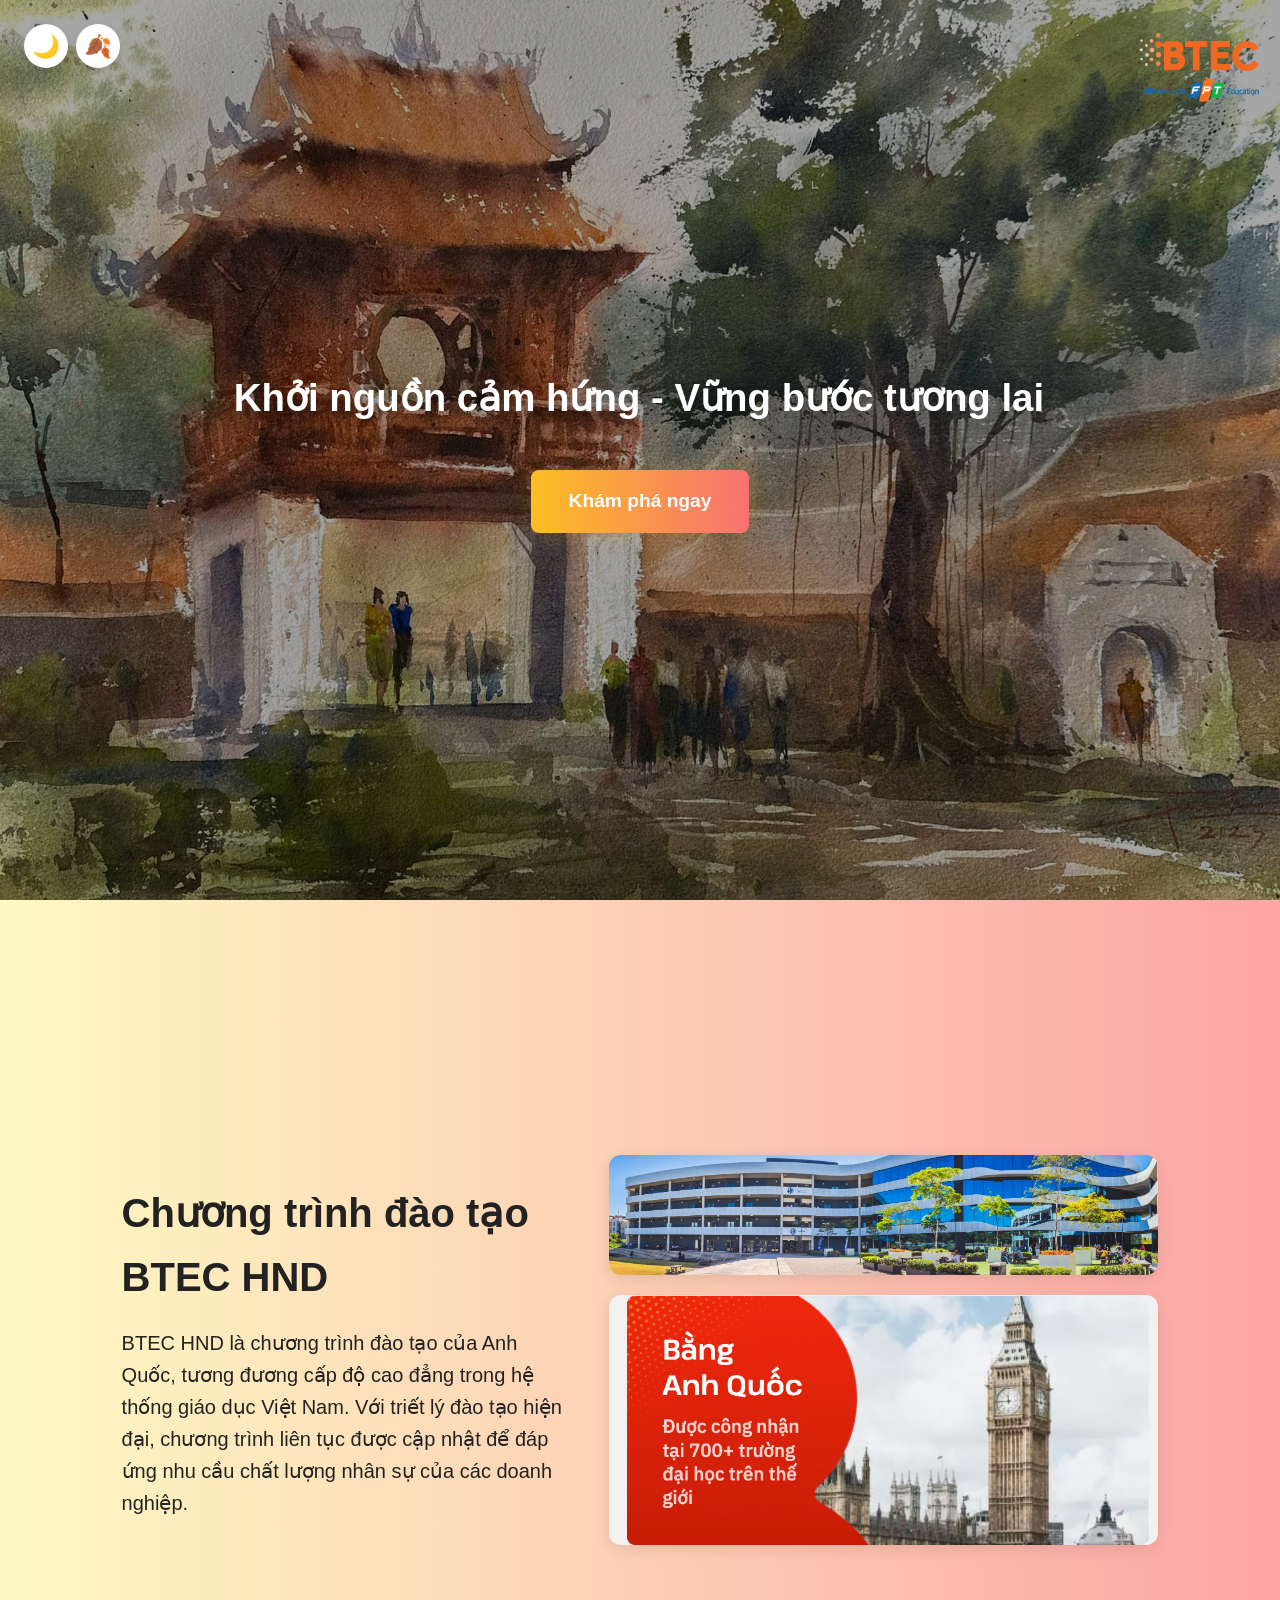
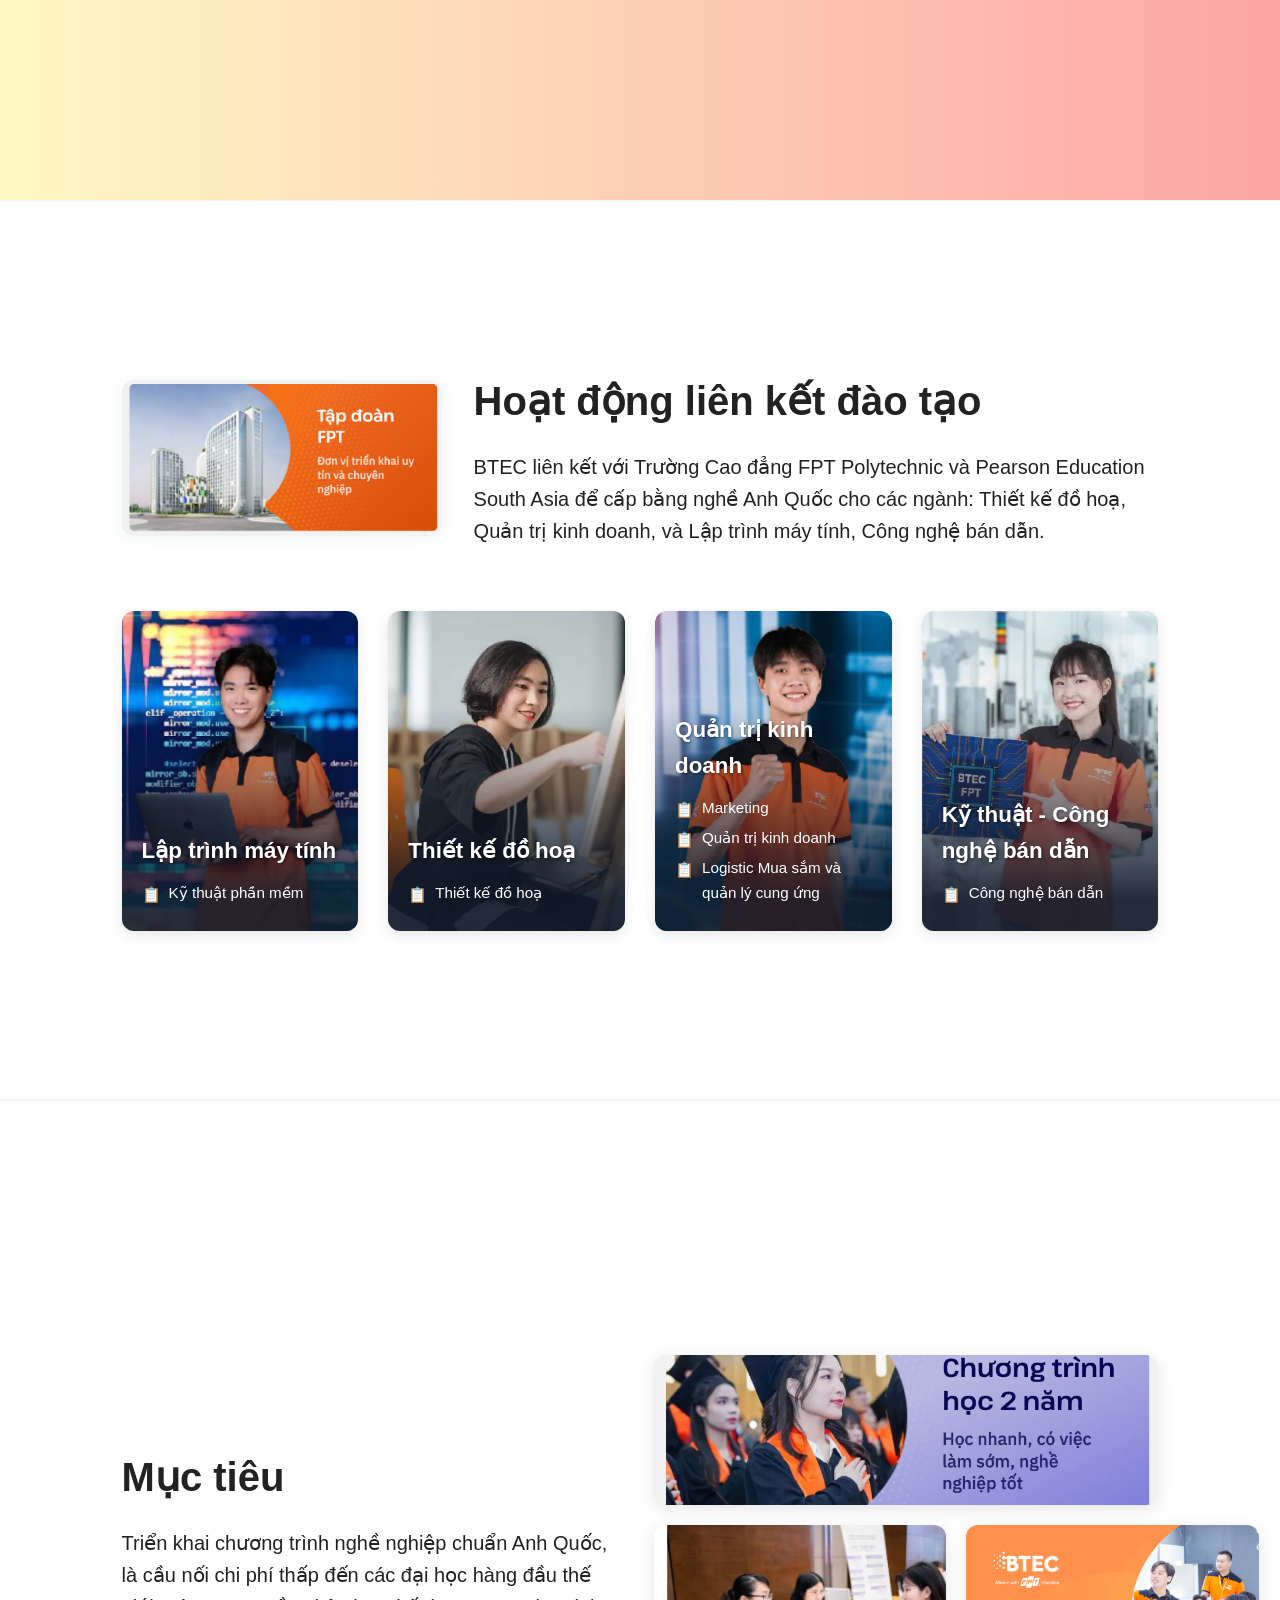
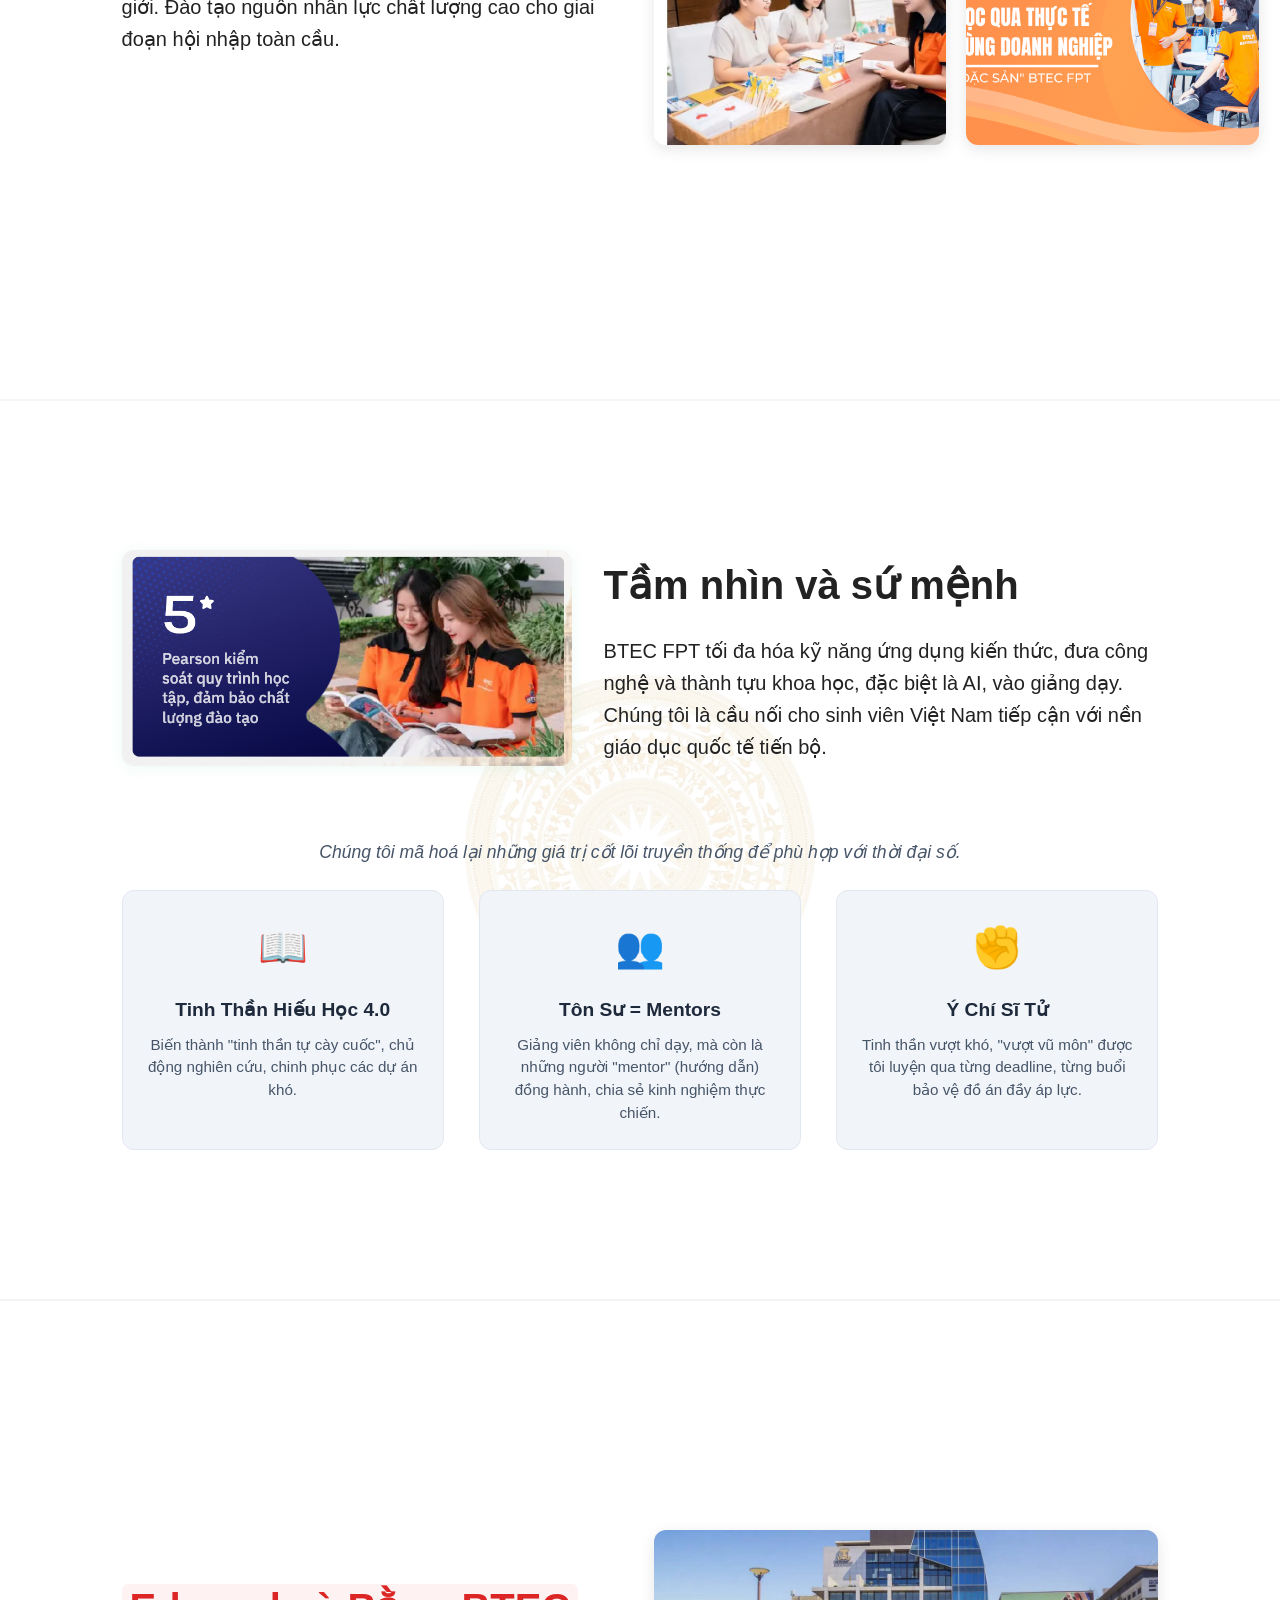
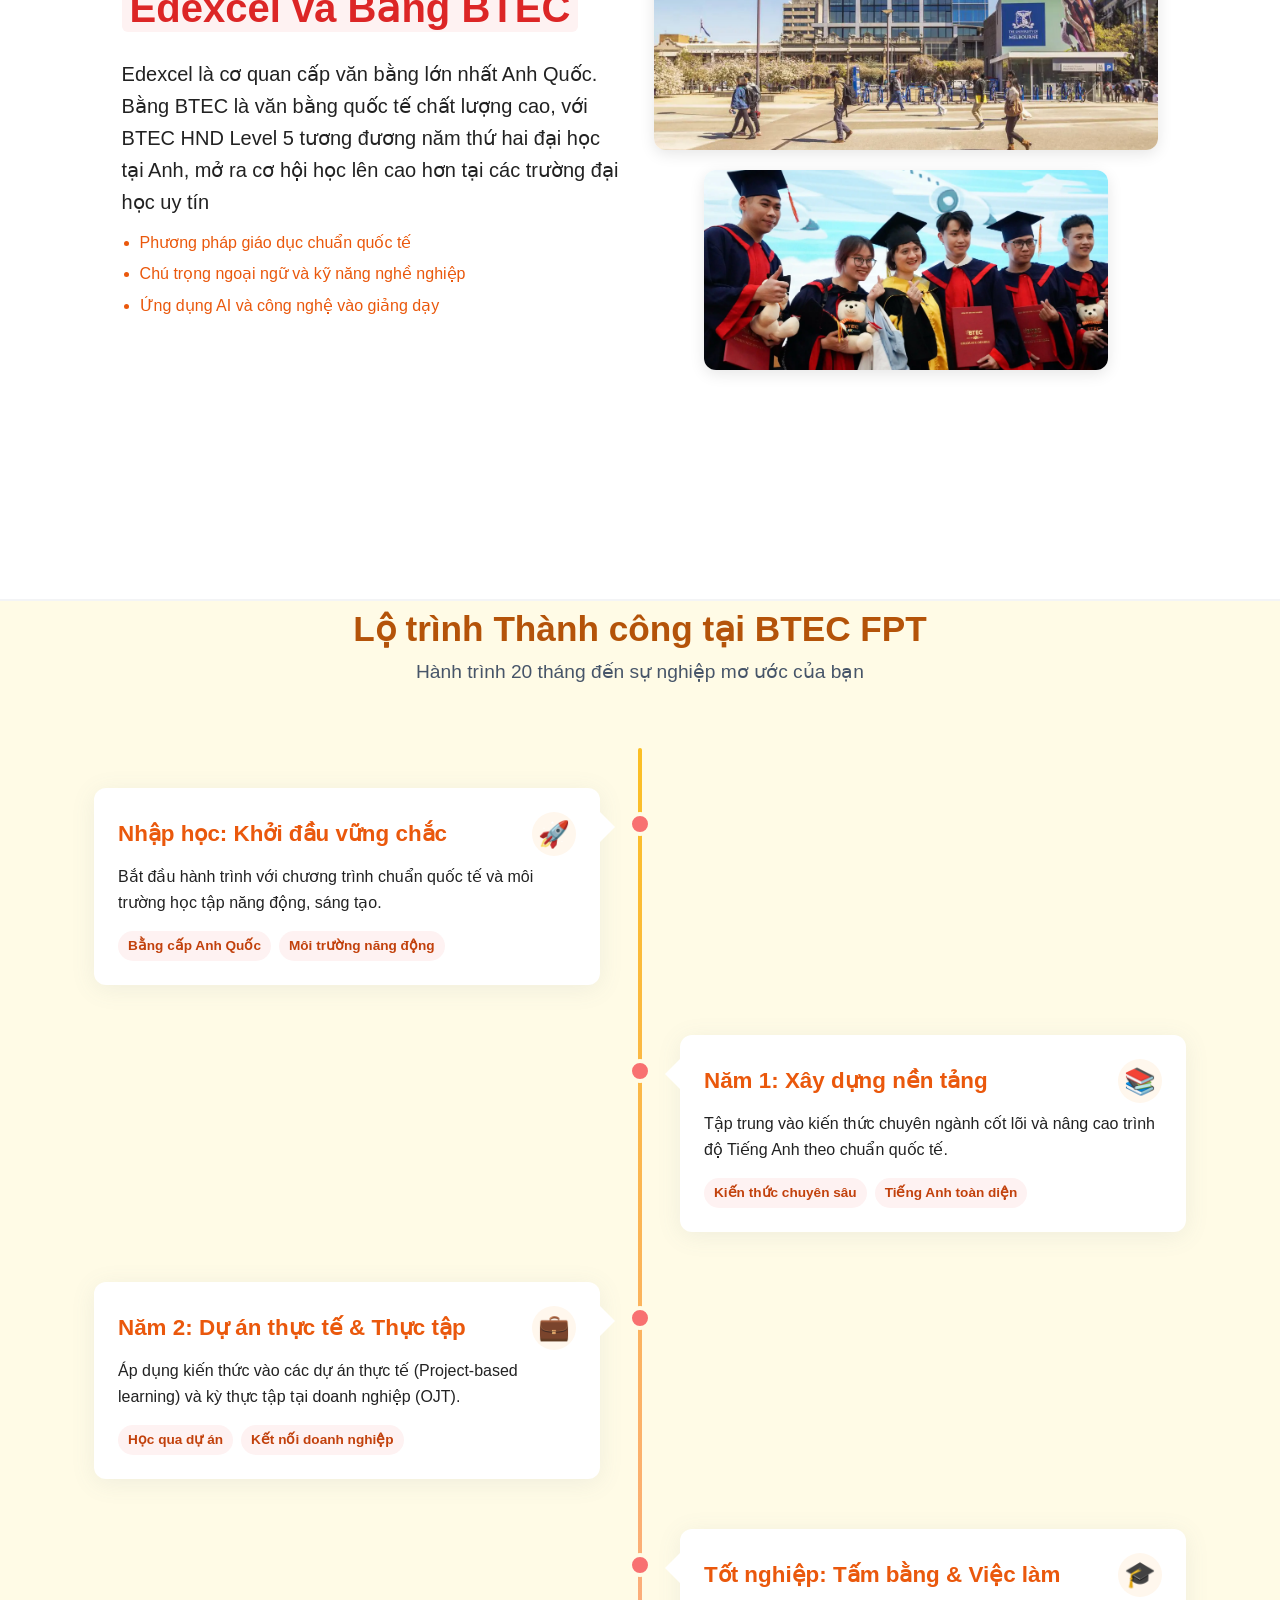
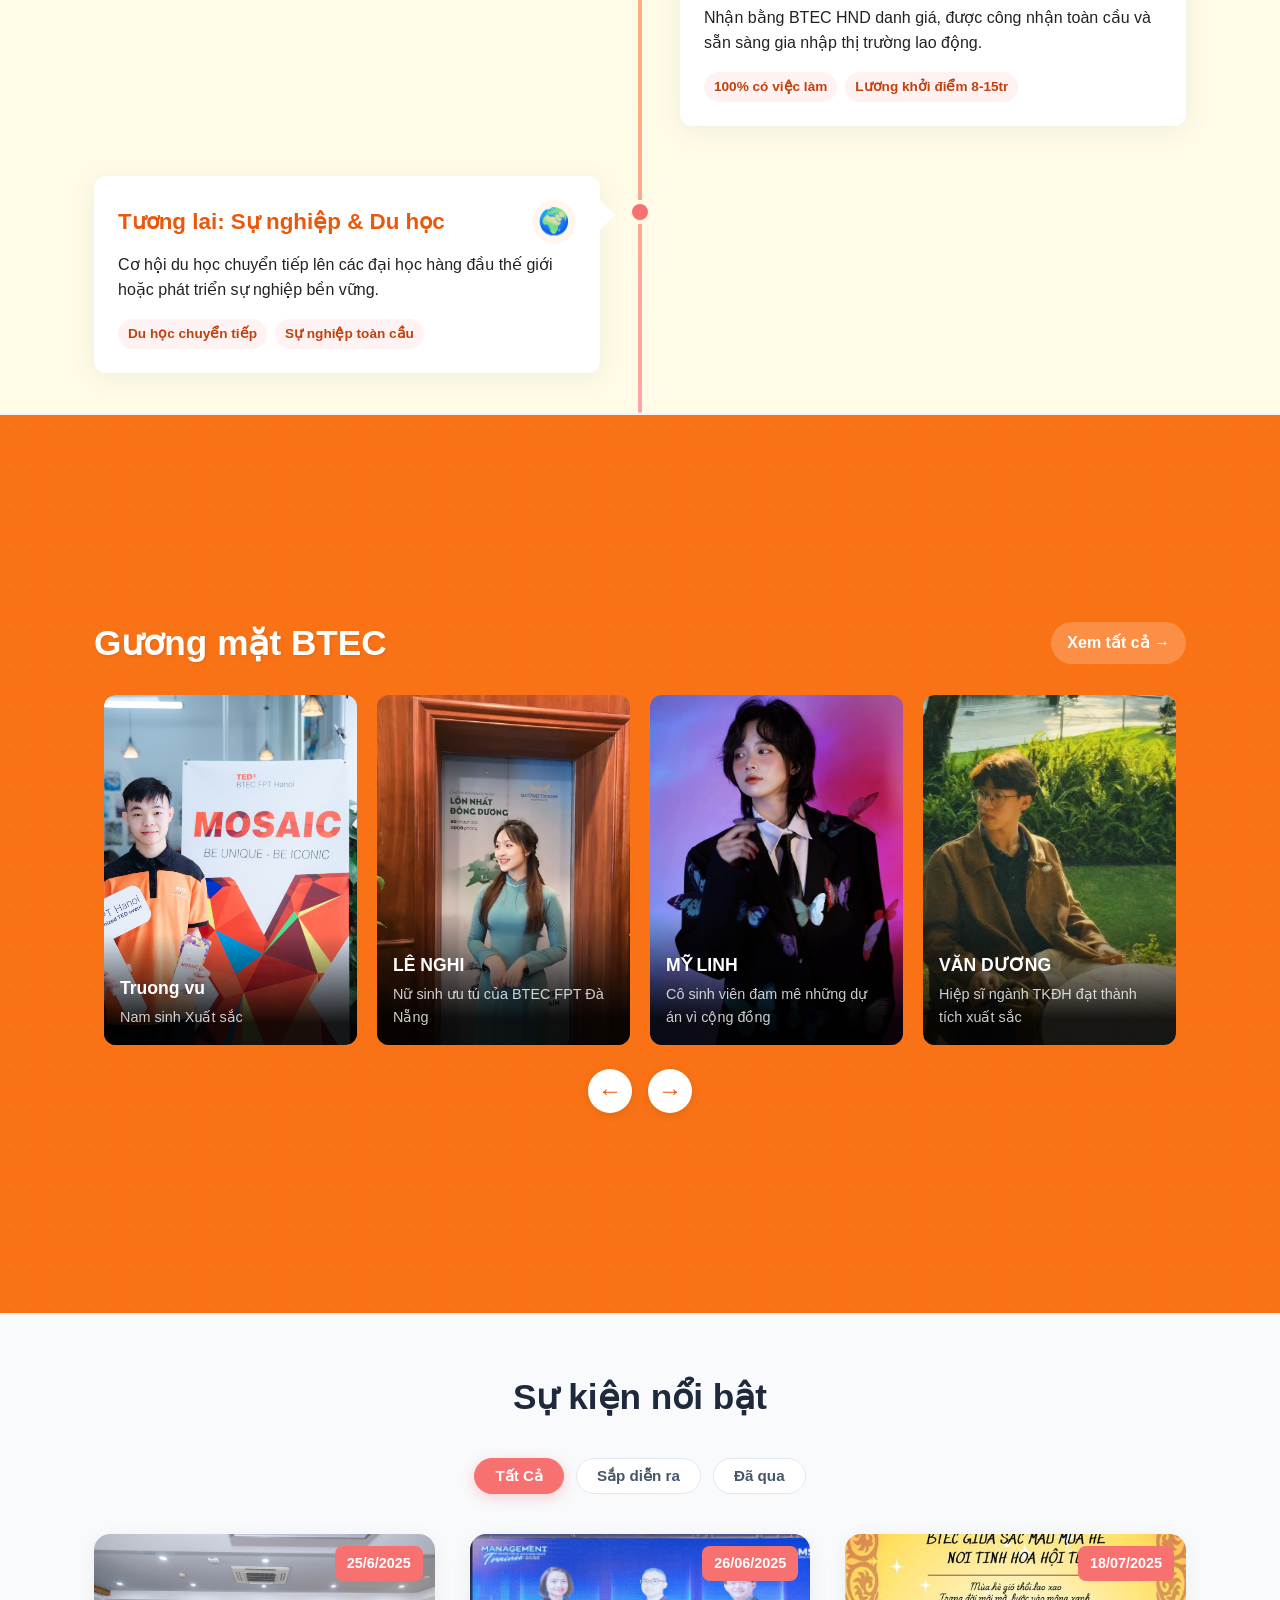
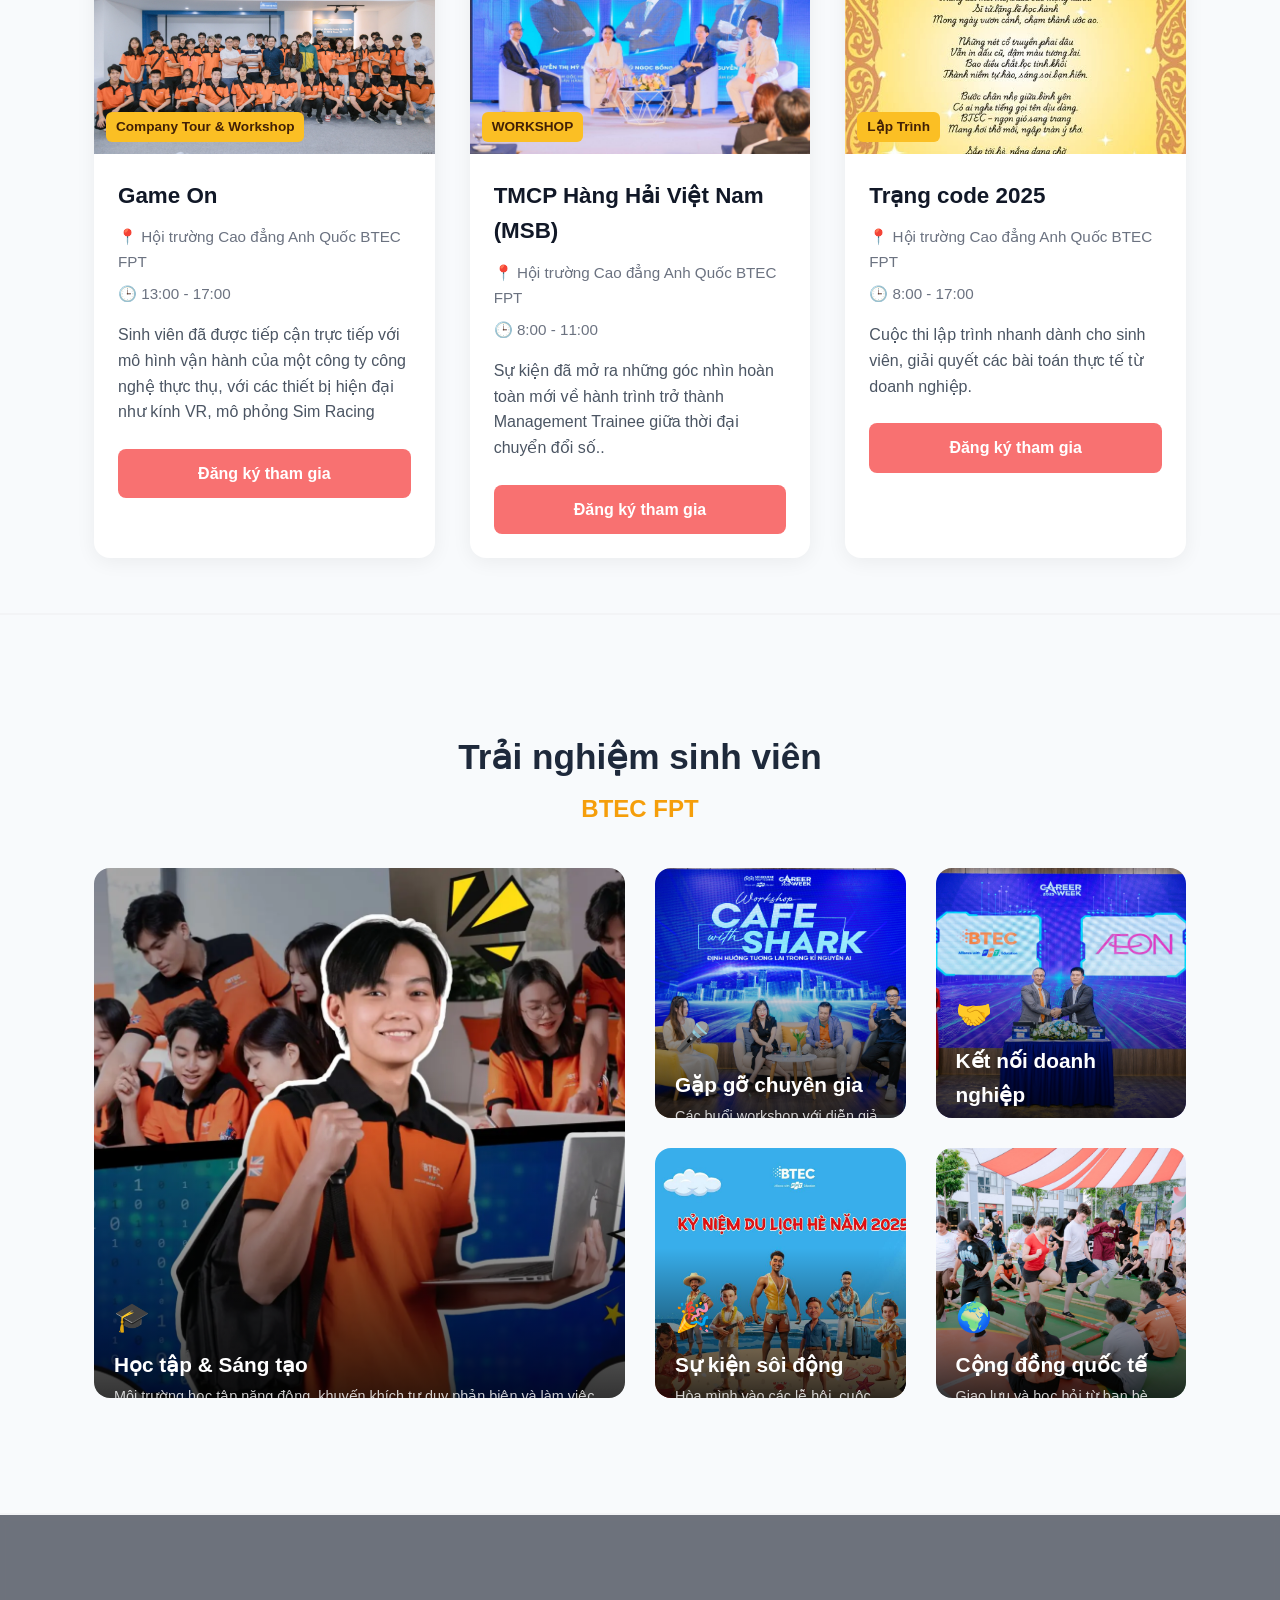
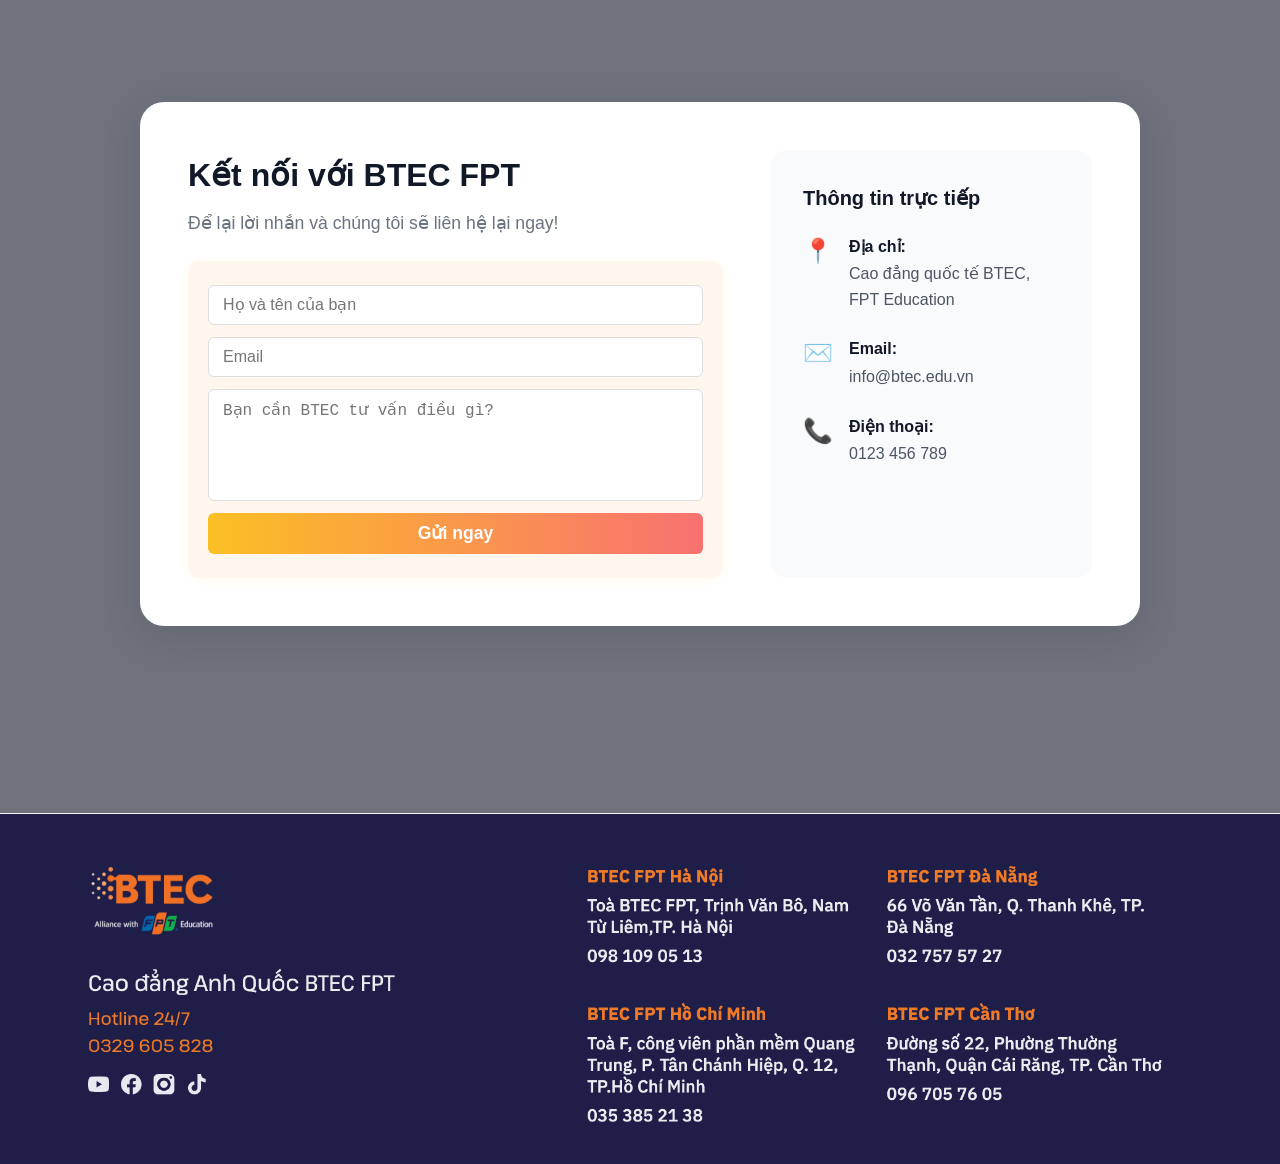
==== commit 11b98ca4: "Add responsive" ====
--- a/index.html
+++ b/index.html
@@ -3,7 +3,16 @@
 
 <head>
   <meta charset="UTF-8">
-  <meta name="viewport" content="width=device-width, initial-scale=1.0">
+  <meta name="viewport" content="width=device-width, initial-scale=1.0, maximum-scale=5.0, user-scalable=yes">
+  <meta name="description" content="Cao đẳng quốc tế BTEC FPT - Chương trình đào tạo chuẩn Anh Quốc với bằng BTEC HND">
+  <meta name="keywords" content="BTEC, FPT, cao đẳng, đào tạo, Anh Quốc, lập trình, thiết kế, quản trị kinh doanh">
+  <meta name="author" content="BTEC FPT">
+  <meta name="robots" content="index, follow">
+  <meta property="og:title" content="Cao đẳng quốc tế BTEC FPT">
+  <meta property="og:description" content="Chương trình đào tạo chuẩn Anh Quốc với bằng BTEC HND">
+  <meta property="og:type" content="website">
+  <meta property="og:url" content="">
+  <meta property="og:image" content="img/Logo-Btec.png">
   <title>Landing Page - Cao đẳng quốc tế BTEC</title>
   <link rel="stylesheet" href="style.css">
 </head>
@@ -102,11 +111,11 @@
         </div>
         <!-- START: Image Layout Update -->
         <div class="image-cluster student-images">
-            <img src="img/brand-03.png" alt="Chương trình học 2 năm" class="student-img-top">
-            <div class="student-img-bottom-row">
-                <img src="img/section student.jpg" alt="Thực tế doanh nghiệp" class="student-img-bottom">
-                <img src="img/viec lam.png" alt="Đặc sản BTEC FPT" class="student-img-bottom">
-            </div>
+          <img src="img/brand-03.png" alt="Chương trình học 2 năm" class="student-img-top">
+          <div class="student-img-bottom-row">
+            <img src="img/section student.jpg" alt="Thực tế doanh nghiệp" class="student-img-bottom">
+            <img src="img/viec lam.png" alt="Đặc sản BTEC FPT" class="student-img-bottom">
+          </div>
         </div>
         <!-- END: Image Layout Update -->
       </div>
@@ -124,7 +133,8 @@
             giảng dạy. Chúng tôi là cầu nối cho sinh viên Việt Nam tiếp cận với nền giáo dục quốc tế tiến bộ.</p>
         </div>
         <div class="values-section">
-          <p class="values-intro">Chúng tôi mã hoá lại những giá trị cốt lõi truyền thống để phù hợp với thời đại số.</p>
+          <p class="values-intro">Chúng tôi mã hoá lại những giá trị cốt lõi truyền thống để phù hợp với thời đại số.
+          </p>
           <div class="values-grid">
             <div class="value-card">
               <div class="value-icon">📖</div>
@@ -134,12 +144,14 @@
             <div class="value-card">
               <div class="value-icon">👥</div>
               <h5>Tôn Sư = Mentors</h5>
-              <p>Giảng viên không chỉ dạy, mà còn là những người "mentor" (hướng dẫn) đồng hành, chia sẻ kinh nghiệm thực chiến.</p>
+              <p>Giảng viên không chỉ dạy, mà còn là những người "mentor" (hướng dẫn) đồng hành, chia sẻ kinh nghiệm
+                thực chiến.</p>
             </div>
             <div class="value-card highlighted">
               <div class="value-icon">✊</div>
               <h5>Ý Chí Sĩ Tử</h5>
-              <p>Tinh thần vượt khó, "vượt vũ môn" được tôi luyện qua từng deadline, từng buổi bảo vệ đồ án đầy áp lực.</p>
+              <p>Tinh thần vượt khó, "vượt vũ môn" được tôi luyện qua từng deadline, từng buổi bảo vệ đồ án đầy áp lực.
+              </p>
             </div>
           </div>
         </div>
@@ -164,8 +176,8 @@
         </div>
         <!-- START: Image Layout Update -->
         <div class="image-cluster btec-images">
-            <img src="img/Melbourne.jpg" alt="Trường đại học Melbourne" class="btec-img-top">
-            <img src="img/tốt nghiệp.jpg" alt="Sinh viên tốt nghiệp" class="btec-img-bottom">
+          <img src="img/Melbourne.jpg" alt="Trường đại học Melbourne" class="btec-img-top">
+          <img src="img/tốt nghiệp.jpg" alt="Sinh viên tốt nghiệp" class="btec-img-bottom">
         </div>
         <!-- END: Image Layout Update -->
       </div>
@@ -210,7 +222,8 @@
           <div class="pathway-dot"></div>
           <div class="pathway-content">
             <h4>Năm 2: Dự án thực tế & Thực tập <span class="pathway-icon">💼</span></h4>
-            <p>Áp dụng kiến thức vào các dự án thực tế (Project-based learning) và kỳ thực tập tại doanh nghiệp (OJT).</p>
+            <p>Áp dụng kiến thức vào các dự án thực tế (Project-based learning) và kỳ thực tập tại doanh nghiệp (OJT).
+            </p>
             <div class="pathway-tags">
               <span>Học qua dự án</span>
               <span>Kết nối doanh nghiệp</span>
@@ -303,7 +316,7 @@
               <p>Nữ Sinh Viên Xuất Sắc</p>
             </div>
           </div>
-          
+
           <!-- Add more cards if needed -->
         </div>
       </div>
@@ -322,7 +335,7 @@
         <button class="filter-btn active" data-filter="all">Tất Cả</button>
         <button class="filter-btn" data-filter="upcoming">Sắp diễn ra</button>
         <button class="filter-btn" data-filter="past">Đã qua</button>
-        
+
       </div>
       <div class="events-grid scroll-animate">
         <!-- Event Card 1 -->
@@ -339,7 +352,7 @@
               <span>🕒 13:00 - 17:00</span>
             </div>
             <p>Sinh viên đã được tiếp cận trực tiếp với mô hình vận hành của một công ty công nghệ thực thụ,
-               với các thiết bị hiện đại như kính VR, mô phỏng Sim Racing</p>
+              với các thiết bị hiện đại như kính VR, mô phỏng Sim Racing</p>
             <a href="#" class="event-register-btn">Đăng ký tham gia</a>
           </div>
         </div>
@@ -357,7 +370,7 @@
               <span>🕒 8:00 - 11:00</span>
             </div>
             <p>Sự kiện đã mở ra những góc nhìn hoàn toàn mới về hành trình trở thành
-               Management Trainee giữa thời đại chuyển đổi số..</p>
+              Management Trainee giữa thời đại chuyển đổi số..</p>
             <a href="#" class="event-register-btn">Đăng ký tham gia</a>
           </div>
         </div>
@@ -459,7 +472,8 @@
             <span class="contact-icon">📍</span>
             <div>
               <strong>Địa chỉ:</strong>
-              <a href="https://maps.google.com/?q=Cao+đẳng+quốc+tế+BTEC" target="_blank" rel="noopener noreferrer">Cao đẳng quốc tế BTEC, FPT Education</a>
+              <a href="https://maps.google.com/?q=Cao+đẳng+quốc+tế+BTEC" target="_blank" rel="noopener noreferrer">Cao
+                đẳng quốc tế BTEC, FPT Education</a>
             </div>
           </li>
           <li>
--- a/style.css
+++ b/style.css
@@ -333,7 +333,8 @@
 
 /* START: CSS for new Image Layouts */
 .image-cluster {
-    flex: 1 1 40%; /* Lấy không gian còn lại */
+    flex: 1 1 40%;
+    /* Lấy không gian còn lại */
     display: flex;
     flex-direction: column;
     gap: 1.25rem;
@@ -343,21 +344,24 @@
 
 /* --- Hero Section Images --- */
 .hero-images {
-    align-items: flex-start; /* Căn lề theo bên trái của cluster */
-}
+    align-items: flex-start;
+    /* Căn lề theo bên trái của cluster */
+}
+
 .hero-img-top {
     width: 100%;
     height: 120px;
     object-fit: cover;
     border-radius: 12px;
-    box-shadow: 0 4px 15px rgba(0,0,0,0.1);
-}
+    box-shadow: 0 4px 15px rgba(0, 0, 0, 0.1);
+}
+
 .hero-img-bottom {
     width: 100%;
     height: 250px;
     object-fit: cover;
     border-radius: 12px;
-    box-shadow: 0 4px 15px rgba(0,0,0,0.1);
+    box-shadow: 0 4px 15px rgba(0, 0, 0, 0.1);
 }
 
 /* --- Student Section Images --- */
@@ -366,38 +370,43 @@
     height: 150px;
     object-fit: cover;
     border-radius: 12px;
-    box-shadow: 0 4px 15px rgba(0,0,0,0.1);
-}
+    box-shadow: 0 4px 15px rgba(0, 0, 0, 0.1);
+}
+
 .student-img-bottom-row {
     display: flex;
     gap: 1.25rem;
     width: 100%;
 }
+
 .student-img-bottom {
     width: 58%;
     height: 220px;
     object-fit: cover;
     border-radius: 12px;
-    box-shadow: 0 4px 15px rgba(0,0,0,0.1);
+    box-shadow: 0 4px 15px rgba(0, 0, 0, 0.1);
 }
 
 /* --- BTEC Section Images --- */
 .btec-images {
-    align-items: center; /* Căn giữa cluster */
-}
+    align-items: center;
+    /* Căn giữa cluster */
+}
+
 .btec-img-top {
     width: 100%;
     height: 220px;
     object-fit: cover;
     border-radius: 12px;
-    box-shadow: 0 4px 15px rgba(0,0,0,0.1);
-}
+    box-shadow: 0 4px 15px rgba(0, 0, 0, 0.1);
+}
+
 .btec-img-bottom {
     width: 80%;
     height: 200px;
     object-fit: cover;
     border-radius: 12px;
-    box-shadow: 0 4px 15px rgba(0,0,0,0.1);
+    box-shadow: 0 4px 15px rgba(0, 0, 0, 0.1);
 }
 
 @media (max-width: 900px) {
@@ -406,6 +415,7 @@
         margin-top: 2rem;
     }
 }
+
 /* END: CSS for new Image Layouts */
 
 
@@ -1138,7 +1148,7 @@
 }
 
 body.dark-mode .value-card:hover {
-     box-shadow: 0 6px 20px rgba(0, 0, 0, 0.3);
+    box-shadow: 0 6px 20px rgba(0, 0, 0, 0.3);
 }
 
 body.dark-mode .value-card h5 {
@@ -1222,7 +1232,8 @@
     box-shadow: 0 4px 20px rgba(0, 0, 0, 0.06);
     overflow: hidden;
     transition: transform 0.3s ease, box-shadow 0.3s ease;
-    display: block; /* For JS filtering */
+    display: block;
+    /* For JS filtering */
 }
 
 .event-card:hover {
@@ -1315,33 +1326,41 @@
 body.dark-mode .events-section {
     background-color: #111827;
 }
+
 body.dark-mode .events-title {
     color: #f9fafb;
 }
+
 body.dark-mode .filter-btn {
     background-color: #1f2937;
     border-color: #374151;
     color: #9ca3af;
 }
+
 body.dark-mode .filter-btn:hover {
     background-color: #374151;
     border-color: #4b5563;
 }
+
 body.dark-mode .filter-btn.active {
     background-color: #f87171;
     border-color: #f87171;
     color: #fff;
 }
+
 body.dark-mode .event-card {
     background-color: #1f2937;
     box-shadow: 0 4px 20px rgba(0, 0, 0, 0.2);
 }
+
 body.dark-mode .event-content h4 {
     color: #f9fafb;
 }
+
 body.dark-mode .event-meta {
     color: #9ca3af;
 }
+
 body.dark-mode .event-content p {
     color: #d1d5db;
 }
@@ -1350,15 +1369,18 @@
 .experience-section {
     background: #f8fafc;
 }
+
 .experience-header {
     text-align: center;
     margin-bottom: 40px;
 }
+
 .experience-header h2 {
     font-size: 2.2rem;
     color: #1e293b;
     margin-bottom: 4px;
 }
+
 .experience-header p {
     font-size: 1.5rem;
     font-weight: 700;
@@ -1384,17 +1406,19 @@
     flex-direction: column;
     justify-content: flex-end;
 }
+
 .bento-item::after {
     content: '';
     position: absolute;
     inset: 0;
-    background: linear-gradient(to top, rgba(0,0,0,0.8) 0%, rgba(0,0,0,0) 60%);
+    background: linear-gradient(to top, rgba(0, 0, 0, 0.8) 0%, rgba(0, 0, 0, 0) 60%);
     transition: background 0.3s ease;
 }
 
 .bento-item:hover::after {
-    background: linear-gradient(to top, rgba(0,0,0,0.9) 0%, rgba(0,0,0,0.2) 60%);
-}
+    background: linear-gradient(to top, rgba(0, 0, 0, 0.9) 0%, rgba(0, 0, 0, 0.2) 60%);
+}
+
 .bento-item:hover .bento-content {
     transform: translateY(0);
 }
@@ -1403,18 +1427,22 @@
     position: relative;
     z-index: 2;
     padding: 20px;
-    transform: translateY(30%); /* Hide part of the text initially */
+    transform: translateY(30%);
+    /* Hide part of the text initially */
     transition: transform 0.4s cubic-bezier(0.25, 0.46, 0.45, 0.94);
 }
+
 .bento-icon {
     font-size: 1.8rem;
     margin-bottom: 8px;
     display: block;
 }
+
 .bento-content h4 {
     font-size: 1.3rem;
     margin-bottom: 4px;
 }
+
 .bento-content p {
     font-size: 0.9rem;
     opacity: 0.8;
@@ -1428,6 +1456,7 @@
 body.dark-mode .experience-section {
     background: #111827;
 }
+
 body.dark-mode .experience-header h2 {
     color: #f9fafb;
 }
@@ -1437,6 +1466,7 @@
         grid-template-columns: repeat(2, 1fr);
         grid-auto-rows: 220px;
     }
+
     .item-large {
         grid-column: span 2;
         grid-row: span 1;
@@ -1448,12 +1478,15 @@
         grid-template-columns: 1fr;
         grid-auto-rows: 200px;
     }
+
     .item-large {
         grid-column: span 1;
         grid-row: span 1;
     }
+
     .bento-content {
-        transform: translateY(0); /* Always show text on mobile */
+        transform: translateY(0);
+        /* Always show text on mobile */
     }
 }
 
@@ -1463,6 +1496,7 @@
     background: url('img/contact-bg.jpg') center center/cover no-repeat;
     padding: 60px 0;
 }
+
 .contact-section-v2::before {
     content: '';
     position: absolute;
@@ -1470,6 +1504,7 @@
     background: rgba(17, 24, 39, 0.6);
     backdrop-filter: blur(4px);
 }
+
 .contact-box {
     position: relative;
     display: grid;
@@ -1483,28 +1518,33 @@
     max-width: 1000px;
     margin: 0 auto;
 }
+
 .contact-form-wrapper h3 {
     font-size: 2rem;
     font-weight: 700;
     color: #111827;
     margin-bottom: 8px;
 }
+
 .contact-subtitle {
     font-size: 1.1rem;
     color: #6b7280;
     margin-bottom: 24px;
 }
+
 .contact-info-wrapper {
     background: #f9fafb;
     padding: 32px;
     border-radius: 16px;
 }
+
 .contact-info-wrapper h4 {
     font-size: 1.25rem;
     font-weight: 600;
     color: #111827;
     margin-bottom: 20px;
 }
+
 .contact-list {
     list-style: none;
     padding: 0;
@@ -1512,30 +1552,36 @@
     flex-direction: column;
     gap: 24px;
 }
+
 .contact-list li {
     display: flex;
     align-items: flex-start;
     gap: 16px;
 }
+
 .contact-icon {
     font-size: 1.5rem;
     color: #f87171;
     margin-top: -2px;
 }
+
 .contact-list div {
     font-size: 1rem;
     color: #374151;
 }
+
 .contact-list strong {
     display: block;
     color: #111827;
     margin-bottom: 2px;
 }
+
 .contact-list a {
     color: #4b5563;
     text-decoration: none;
     transition: color 0.2s;
 }
+
 .contact-list a:hover {
     color: #f87171;
 }
@@ -1544,21 +1590,26 @@
     background: #1f2937;
     box-shadow: 0 10px 40px rgba(0, 0, 0, 0.4);
 }
+
 body.dark-mode .contact-form-wrapper h3,
 body.dark-mode .contact-info-wrapper h4,
 body.dark-mode .contact-list strong {
     color: #f9fafb;
 }
+
 body.dark-mode .contact-subtitle,
 body.dark-mode .contact-list a {
     color: #9ca3af;
 }
+
 body.dark-mode .contact-info-wrapper {
     background: #374151;
 }
+
 body.dark-mode .contact-list div {
     color: #d1d5db;
 }
+
 body.dark-mode .contact-list a:hover {
     color: #fbbf24;
 }
@@ -1569,37 +1620,46 @@
         padding: 32px;
     }
 }
+
 /* --- Success Pathway Section --- */
 .pathway-section {
     background-color: #fffbe6;
 }
+
 body.dark-mode .pathway-section {
     background-color: #27272a;
 }
+
 .pathway-header {
     text-align: center;
     margin-bottom: 60px;
 }
+
 .pathway-header h2 {
     font-size: 2.2rem;
     color: #b45309;
 }
+
 body.dark-mode .pathway-header h2 {
     color: #fbbf24;
 }
+
 .pathway-header p {
     font-size: 1.2rem;
     color: #475569;
 }
+
 body.dark-mode .pathway-header p {
     color: #a1a1aa;
 }
+
 .pathway-wrapper {
     position: relative;
     width: 100%;
     margin: 0 auto;
     padding: 40px 0;
 }
+
 .pathway-line {
     position: absolute;
     left: 50%;
@@ -1610,17 +1670,21 @@
     transform: translateX(-50%);
     border-radius: 2px;
 }
+
 .pathway-step {
     position: relative;
     width: calc(50% - 40px);
     margin-bottom: 50px;
 }
+
 .pathway-step:last-child {
     margin-bottom: 0;
 }
+
 .pathway-step.right {
     margin-left: calc(50% + 40px);
 }
+
 .pathway-dot {
     position: absolute;
     top: 24px;
@@ -1631,12 +1695,15 @@
     border-radius: 50%;
     z-index: 2;
 }
+
 .pathway-step.left .pathway-dot {
     right: -52px;
 }
+
 .pathway-step.right .pathway-dot {
     left: -52px;
 }
+
 body.dark-mode .pathway-dot {
     border-color: #27272a;
 }
@@ -1648,10 +1715,12 @@
     box-shadow: 0 4px 25px rgba(100, 116, 139, 0.1);
     position: relative;
 }
+
 body.dark-mode .pathway-content {
     background: #3f3f46;
     box-shadow: 0 4px 25px rgba(0, 0, 0, 0.2);
 }
+
 /* Arrow pointing to the timeline */
 .pathway-content::before {
     content: '';
@@ -1661,22 +1730,27 @@
     height: 0;
     border-style: solid;
 }
+
 .pathway-step.left .pathway-content::before {
     right: -15px;
     border-width: 15px 0 15px 15px;
     border-color: transparent transparent transparent #fff;
 }
+
 .pathway-step.right .pathway-content::before {
     left: -15px;
     border-width: 15px 15px 15px 0;
     border-color: transparent #fff transparent transparent;
 }
+
 body.dark-mode .pathway-step.left .pathway-content::before {
     border-color: transparent transparent transparent #3f3f46;
 }
+
 body.dark-mode .pathway-step.right .pathway-content::before {
     border-color: transparent #3f3f46 transparent transparent;
 }
+
 .pathway-content h4 {
     font-size: 1.4rem;
     color: #ea580c;
@@ -1685,9 +1759,11 @@
     align-items: center;
     justify-content: space-between;
 }
+
 body.dark-mode .pathway-content h4 {
     color: #fcd34d;
 }
+
 .pathway-icon {
     display: inline-flex;
     align-items: center;
@@ -1700,16 +1776,19 @@
     border-radius: 50%;
     margin-left: 16px;
 }
+
 body.dark-mode .pathway-icon {
     background-color: #52525b;
     color: #eab308;
 }
+
 .pathway-tags {
     margin-top: 16px;
     display: flex;
     flex-wrap: wrap;
     gap: 8px;
 }
+
 .pathway-tags span {
     background: #fef2f2;
     color: #c2410c;
@@ -1718,6 +1797,7 @@
     font-size: 0.85rem;
     font-weight: 600;
 }
+
 body.dark-mode .pathway-tags span {
     background: #52525b;
     color: #e4e4e7;
@@ -1727,26 +1807,32 @@
     .pathway-line {
         left: 20px;
     }
+
     .pathway-step {
         width: calc(100% - 40px);
         margin-left: 40px;
     }
+
     .pathway-step.right {
         margin-left: 40px;
     }
+
     .pathway-dot {
         left: -32px;
     }
+
     .pathway-content::before {
         left: -15px;
         right: auto;
         border-width: 15px 15px 15px 0;
         border-color: transparent #fff transparent transparent;
     }
+
     body.dark-mode .pathway-content::before {
         border-color: transparent #3f3f46 transparent transparent;
     }
 }
+
 /* --- Alumni Slider Section --- */
 .alumni-section {
     background: #f97316;
@@ -1754,6 +1840,7 @@
     position: relative;
     overflow: hidden;
 }
+
 .alumni-bg-pattern {
     position: absolute;
     inset: 0;
@@ -1761,6 +1848,7 @@
     background-size: 20px 20px;
     opacity: 0.5;
 }
+
 .alumni-header {
     display: flex;
     justify-content: space-between;
@@ -1768,11 +1856,13 @@
     margin-bottom: 24px;
     position: relative;
 }
+
 .alumni-header h2 {
     font-size: 2.2rem;
     color: #fff;
-    text-shadow: 1px 1px 3px rgba(0,0,0,0.1);
-}
+    text-shadow: 1px 1px 3px rgba(0, 0, 0, 0.1);
+}
+
 .view-all-link {
     color: #fff;
     text-decoration: none;
@@ -1782,6 +1872,7 @@
     border-radius: 99px;
     transition: background 0.2s;
 }
+
 .view-all-link:hover {
     background: rgba(255, 255, 255, 0.3);
 }
@@ -1791,16 +1882,20 @@
     overflow: hidden;
     margin-bottom: 24px;
 }
+
 .alumni-slider-track {
     display: flex;
     transition: transform 0.5s ease-in-out;
 }
+
 .alumni-card {
-    flex: 0 0 calc(100% / 5); /* Show 5 cards on desktop */
+    flex: 0 0 calc(100% / 5);
+    /* Show 5 cards on desktop */
     padding: 0 10px;
     position: relative;
     cursor: pointer;
 }
+
 .alumni-card img {
     width: 100%;
     height: 350px;
@@ -1808,9 +1903,11 @@
     border-radius: 12px;
     transition: transform 0.3s ease;
 }
+
 .alumni-card:hover img {
     transform: scale(1.05);
 }
+
 .alumni-overlay {
     position: absolute;
     bottom: 0;
@@ -1821,11 +1918,13 @@
     color: #fff;
     border-radius: 0 0 12px 12px;
 }
+
 .alumni-overlay h5 {
     font-size: 1.1rem;
     font-weight: 700;
     margin-bottom: 4px;
 }
+
 .alumni-overlay p {
     font-size: 0.9rem;
     opacity: 0.8;
@@ -1836,6 +1935,7 @@
     justify-content: center;
     gap: 16px;
 }
+
 .alumni-slider-nav button {
     background: #fff;
     color: #ea580c;
@@ -1846,18 +1946,1213 @@
     font-size: 1.5rem;
     cursor: pointer;
     transition: all 0.2s;
-    box-shadow: 0 2px 8px rgba(0,0,0,0.1);
-}
+    box-shadow: 0 2px 8px rgba(0, 0, 0, 0.1);
+}
+
 .alumni-slider-nav button:hover {
     background: #fff7ed;
     transform: scale(1.1);
 }
+
 @media (max-width: 1200px) {
-    .alumni-card { flex: 0 0 calc(100% / 4); } /* 4 cards */
-}
+    .alumni-card {
+        flex: 0 0 calc(100% / 4);
+    }
+
+    /* 4 cards */
+}
+
 @media (max-width: 900px) {
-    .alumni-card { flex: 0 0 calc(100% / 3); } /* 3 cards */
-}
+    .alumni-card {
+        flex: 0 0 calc(100% / 3);
+    }
+
+    /* 3 cards */
+}
+
 @media (max-width: 600px) {
-    .alumni-card { flex: 0 0 80%; } /* 1 card taking 80% width */
+    .alumni-card {
+        flex: 0 0 80%;
+    }
+
+    /* 1 card taking 80% width */
+}
+
+/* --- Responsive Design Improvements --- */
+
+/* Base responsive container */
+.container {
+    width: 90%;
+    max-width: 1200px;
+    margin: 0 auto;
+    padding: 0 20px;
+}
+
+/* Mobile First Approach */
+@media (max-width: 480px) {
+    .container {
+        width: 95%;
+        padding: 0 10px;
+    }
+
+    /* Header improvements */
+    .header {
+        min-height: 100vh;
+        padding: 20px 0;
+    }
+
+    .header-content {
+        padding: 0 15px;
+    }
+
+    .logo-btec-fixed {
+        height: 60px;
+        margin-bottom: 20px;
+    }
+
+    .slogan {
+        font-size: 1.4rem;
+        line-height: 1.3;
+        margin-bottom: 25px;
+        padding: 0 10px;
+    }
+
+    .explore-btn {
+        padding: 12px 24px;
+        font-size: 1rem;
+        margin-top: 15px;
+    }
+
+    /* Dark mode and leaves buttons */
+    .darkmode-btn,
+    .leaves-btn {
+        width: 40px;
+        height: 40px;
+        font-size: 1.2rem;
+        top: 15px;
+    }
+
+    .darkmode-btn {
+        left: 15px;
+    }
+
+    .leaves-btn {
+        right: 15px;
+    }
+
+    /* Hero section */
+    .hero-content {
+        flex-direction: column;
+        gap: 20px;
+        padding: 20px 0;
+    }
+
+    .hero-text h2 {
+        font-size: 1.3rem;
+        margin-bottom: 15px;
+    }
+
+    .hero-text p {
+        font-size: 0.95rem;
+        line-height: 1.5;
+    }
+
+    /* Image clusters */
+    .image-cluster {
+        width: 100%;
+        margin-top: 20px;
+    }
+
+    .hero-img-top,
+    .hero-img-bottom,
+    .student-img-top,
+    .student-img-bottom,
+    .btec-img-top,
+    .btec-img-bottom {
+        width: 100%;
+        height: auto;
+        border-radius: 8px;
+    }
+
+    /* Section improvements */
+    .section {
+        padding: 40px 0;
+    }
+
+    .section-content {
+        flex-direction: column;
+        gap: 25px;
+        padding: 20px 0;
+    }
+
+    .section-text h3 {
+        font-size: 1.4rem;
+        margin-bottom: 15px;
+    }
+
+    .section-text p {
+        font-size: 0.95rem;
+        line-height: 1.6;
+    }
+
+    /* Majors container */
+    .majors-container {
+        grid-template-columns: 1fr;
+        gap: 15px;
+        margin-top: 20px;
+    }
+
+    .major-card {
+        height: 200px;
+    }
+
+    .major-card-overlay h4 {
+        font-size: 1.1rem;
+        margin-bottom: 10px;
+    }
+
+    .major-card-overlay ul {
+        font-size: 0.85rem;
+    }
+
+    /* Values grid */
+    .values-grid {
+        grid-template-columns: 1fr;
+        gap: 20px;
+    }
+
+    .value-card {
+        padding: 20px;
+    }
+
+    .value-card h5 {
+        font-size: 1.1rem;
+    }
+
+    .value-card p {
+        font-size: 0.9rem;
+    }
+
+    /* Pathway section */
+    .pathway-wrapper {
+        margin-top: 30px;
+    }
+
+    .pathway-step {
+        margin-bottom: 30px;
+    }
+
+    .pathway-content {
+        padding: 15px;
+    }
+
+    .pathway-content h4 {
+        font-size: 1.1rem;
+        margin-bottom: 10px;
+    }
+
+    .pathway-content p {
+        font-size: 0.9rem;
+    }
+
+    .pathway-tags {
+        flex-wrap: wrap;
+        gap: 8px;
+    }
+
+    .pathway-tags span {
+        font-size: 0.75rem;
+        padding: 4px 8px;
+    }
+
+    /* Events section */
+    .events-grid {
+        grid-template-columns: 1fr;
+        gap: 20px;
+    }
+
+    .event-card {
+        margin-bottom: 20px;
+    }
+
+    .event-content h4 {
+        font-size: 1.1rem;
+    }
+
+    .event-content p {
+        font-size: 0.9rem;
+    }
+
+    .event-meta {
+        flex-direction: column;
+        gap: 5px;
+    }
+
+    .event-meta span {
+        font-size: 0.8rem;
+    }
+
+    /* Bento grid */
+    .bento-grid {
+        grid-template-columns: 1fr;
+        gap: 15px;
+    }
+
+    .bento-item {
+        height: 200px;
+    }
+
+    .bento-content {
+        padding: 15px;
+    }
+
+    .bento-content h4 {
+        font-size: 1.1rem;
+        margin-bottom: 8px;
+    }
+
+    .bento-content p {
+        font-size: 0.85rem;
+    }
+
+    /* Contact section */
+    .contact-box {
+        flex-direction: column;
+        gap: 25px;
+        padding: 20px;
+    }
+
+    .contact-form-wrapper,
+    .contact-info-wrapper {
+        width: 100%;
+    }
+
+    .contact-form-wrapper h3 {
+        font-size: 1.3rem;
+        margin-bottom: 10px;
+    }
+
+    .contact-subtitle {
+        font-size: 0.9rem;
+        margin-bottom: 20px;
+    }
+
+    .contact-form input,
+    .contact-form textarea {
+        padding: 12px;
+        font-size: 0.95rem;
+    }
+
+    .contact-form button {
+        padding: 12px;
+        font-size: 1rem;
+    }
+
+    .contact-info-wrapper h4 {
+        font-size: 1.2rem;
+        margin-bottom: 15px;
+    }
+
+    .contact-list li {
+        margin-bottom: 15px;
+        font-size: 0.9rem;
+    }
+
+    /* Alumni section */
+    .alumni-card {
+        flex: 0 0 85%;
+        margin: 0 10px;
+    }
+
+    .alumni-overlay h5 {
+        font-size: 1rem;
+    }
+
+    .alumni-overlay p {
+        font-size: 0.8rem;
+    }
+
+    /* Filter buttons */
+    .filter-buttons {
+        flex-wrap: wrap;
+        gap: 10px;
+        justify-content: center;
+    }
+
+    .filter-btn {
+        padding: 8px 16px;
+        font-size: 0.85rem;
+    }
+
+    /* Easter egg */
+    .mascot-box {
+        width: 90%;
+        max-width: 300px;
+        padding: 20px;
+    }
+
+    .mascot-speech {
+        font-size: 0.9rem;
+        padding: 15px;
+    }
+}
+
+/* Tablet improvements */
+@media (min-width: 481px) and (max-width: 768px) {
+    .container {
+        width: 92%;
+        padding: 0 15px;
+    }
+
+    /* Header */
+    .slogan {
+        font-size: 1.8rem;
+        margin-bottom: 30px;
+    }
+
+    .explore-btn {
+        padding: 14px 30px;
+        font-size: 1.1rem;
+    }
+
+    /* Hero section */
+    .hero-text h2 {
+        font-size: 1.8rem;
+    }
+
+    .hero-text p {
+        font-size: 1.1rem;
+    }
+
+    /* Section content */
+    .section-content {
+        gap: 30px;
+    }
+
+    .section-text h3 {
+        font-size: 1.8rem;
+    }
+
+    .section-text p {
+        font-size: 1.05rem;
+    }
+
+    /* Majors container */
+    .majors-container {
+        grid-template-columns: repeat(2, 1fr);
+        gap: 20px;
+    }
+
+    /* Values grid */
+    .values-grid {
+        grid-template-columns: repeat(2, 1fr);
+        gap: 25px;
+    }
+
+    /* Events grid */
+    .events-grid {
+        grid-template-columns: repeat(2, 1fr);
+        gap: 25px;
+    }
+
+    /* Bento grid */
+    .bento-grid {
+        grid-template-columns: repeat(2, 1fr);
+        gap: 20px;
+    }
+
+    .item-large {
+        grid-column: span 2;
+    }
+
+    /* Contact section */
+    .contact-box {
+        gap: 30px;
+        padding: 30px;
+    }
+
+    /* Alumni cards */
+    .alumni-card {
+        flex: 0 0 calc(100% / 2);
+    }
+}
+
+/* Small desktop improvements */
+@media (min-width: 769px) and (max-width: 1024px) {
+    .container {
+        width: 94%;
+        padding: 0 20px;
+    }
+
+    /* Header */
+    .slogan {
+        font-size: 2rem;
+    }
+
+    /* Hero section */
+    .hero-text h2 {
+        font-size: 2.2rem;
+    }
+
+    .hero-text p {
+        font-size: 1.15rem;
+    }
+
+    /* Section content */
+    .section-text h3 {
+        font-size: 2.2rem;
+    }
+
+    .section-text p {
+        font-size: 1.1rem;
+    }
+
+    /* Majors container */
+    .majors-container {
+        grid-template-columns: repeat(2, 1fr);
+        gap: 25px;
+    }
+
+    /* Values grid */
+    .values-grid {
+        grid-template-columns: repeat(3, 1fr);
+        gap: 30px;
+    }
+
+    /* Events grid */
+    .events-grid {
+        grid-template-columns: repeat(2, 1fr);
+        gap: 30px;
+    }
+
+    /* Bento grid */
+    .bento-grid {
+        grid-template-columns: repeat(3, 1fr);
+        gap: 25px;
+    }
+
+    .item-large {
+        grid-column: span 2;
+        grid-row: span 2;
+    }
+
+    /* Alumni cards */
+    .alumni-card {
+        flex: 0 0 calc(100% / 3);
+    }
+}
+
+/* Large desktop improvements */
+@media (min-width: 1025px) {
+    .container {
+        width: 90%;
+        max-width: 1400px;
+        padding: 0 30px;
+    }
+
+    /* Header */
+    .slogan {
+        font-size: 2.4rem;
+    }
+
+    /* Hero section */
+    .hero-text h2 {
+        font-size: 2.5rem;
+    }
+
+    .hero-text p {
+        font-size: 1.25rem;
+    }
+
+    /* Section content */
+    .section-text h3 {
+        font-size: 2.5rem;
+    }
+
+    .section-text p {
+        font-size: 1.25rem;
+    }
+
+    /* Majors container */
+    .majors-container {
+        grid-template-columns: repeat(4, 1fr);
+        gap: 30px;
+    }
+
+    /* Values grid */
+    .values-grid {
+        grid-template-columns: repeat(3, 1fr);
+        gap: 35px;
+    }
+
+    /* Events grid */
+    .events-grid {
+        grid-template-columns: repeat(3, 1fr);
+        gap: 35px;
+    }
+
+    /* Bento grid */
+    .bento-grid {
+        grid-template-columns: repeat(4, 1fr);
+        gap: 30px;
+    }
+
+    .item-large {
+        grid-column: span 2;
+        grid-row: span 2;
+    }
+
+    /* Alumni cards */
+    .alumni-card {
+        flex: 0 0 calc(100% / 4);
+    }
+}
+
+/* Ultra-wide screens */
+@media (min-width: 1440px) {
+    .container {
+        max-width: 1600px;
+    }
+
+    .hero-text h2,
+    .section-text h3 {
+        font-size: 3rem;
+    }
+
+    .hero-text p,
+    .section-text p {
+        font-size: 1.4rem;
+    }
+
+    .slogan {
+        font-size: 3rem;
+    }
+}
+
+/* Landscape orientation for mobile */
+@media (max-width: 768px) and (orientation: landscape) {
+    .header {
+        min-height: 100vh;
+    }
+
+    .hero,
+    .section {
+        min-height: 100vh;
+        padding: 20px 0;
+    }
+
+    .hero-content,
+    .section-content {
+        min-height: 80vh;
+        padding: 15px 0;
+    }
+
+    .slogan {
+        font-size: 1.6rem;
+        margin-bottom: 20px;
+    }
+
+    .hero-text h2,
+    .section-text h3 {
+        font-size: 1.5rem;
+        margin-bottom: 12px;
+    }
+
+    .hero-text p,
+    .section-text p {
+        font-size: 1rem;
+    }
+}
+
+/* High DPI displays */
+@media (-webkit-min-device-pixel-ratio: 2),
+(min-resolution: 192dpi) {
+
+    .hero-img,
+    .section-img,
+    .major-card,
+    .bento-item,
+    .alumni-card img,
+    .event-image-wrapper img {
+        image-rendering: -webkit-optimize-contrast;
+        image-rendering: crisp-edges;
+    }
+}
+
+/* Print styles */
+@media print {
+
+    .header,
+    .footer,
+    .darkmode-btn,
+    .leaves-btn,
+    .alumni-slider-nav,
+    .filter-buttons,
+    .contact-form button,
+    .explore-btn {
+        display: none !important;
+    }
+
+    .hero,
+    .section {
+        min-height: auto;
+        page-break-inside: avoid;
+    }
+
+    .container {
+        width: 100%;
+        max-width: none;
+        padding: 0;
+    }
+
+    body {
+        background: white !important;
+        color: black !important;
+    }
+
+    .section {
+        background: white !important;
+        border: 1px solid #ccc;
+        margin-bottom: 20px;
+        padding: 20px;
+    }
+}
+
+/* Accessibility improvements */
+@media (prefers-reduced-motion: reduce) {
+
+    *,
+    *::before,
+    *::after {
+        animation-duration: 0.01ms !important;
+        animation-iteration-count: 1 !important;
+        transition-duration: 0.01ms !important;
+        scroll-behavior: auto !important;
+    }
+
+    .scroll-animate {
+        opacity: 1;
+        transform: none;
+    }
+}
+
+/* Focus styles for better accessibility */
+.darkmode-btn:focus,
+.leaves-btn:focus,
+.explore-btn:focus,
+.contact-form button:focus,
+.filter-btn:focus,
+.alumni-slider-nav button:focus,
+.event-register-btn:focus {
+    outline: 2px solid #fbbf24;
+    outline-offset: 2px;
+}
+
+/* Touch device optimizations */
+@media (hover: none) and (pointer: coarse) {
+
+    .major-card:hover,
+    .bento-item:hover,
+    .event-card:hover,
+    .alumni-card:hover {
+        transform: none;
+    }
+
+    .explore-btn:hover,
+    .contact-form button:hover,
+    .event-register-btn:hover {
+        transform: none;
+    }
+
+    /* Increase touch targets */
+    .darkmode-btn,
+    .leaves-btn {
+        width: 48px;
+        height: 48px;
+        font-size: 1.5rem;
+    }
+
+    .filter-btn {
+        padding: 12px 20px;
+        font-size: 1rem;
+    }
+
+    .alumni-slider-nav button {
+        width: 50px;
+        height: 50px;
+        font-size: 1.5rem;
+    }
+}
+
+/* --- Responsive Class Support --- */
+
+/* Mobile view optimizations */
+body.mobile-view {
+    font-size: 16px;
+    /* Prevent zoom on iOS */
+}
+
+body.mobile-view .container {
+    padding: 0 15px;
+}
+
+body.mobile-view .hero-content,
+body.mobile-view .section-content {
+    padding: 20px 0;
+}
+
+body.mobile-view .major-card,
+body.mobile-view .bento-item,
+body.mobile-view .event-card {
+    transition: transform 0.2s ease;
+}
+
+body.mobile-view .major-card:active,
+body.mobile-view .bento-item:active,
+body.mobile-view .event-card:active {
+    transform: scale(0.98);
+}
+
+/* Tablet view optimizations */
+body.tablet-view .container {
+    padding: 0 20px;
+}
+
+body.tablet-view .hero-content,
+body.tablet-view .section-content {
+    padding: 30px 0;
+}
+
+/* Desktop view optimizations */
+body.desktop-view .container {
+    padding: 0 30px;
+}
+
+body.desktop-view .hero-content,
+body.desktop-view .section-content {
+    padding: 40px 0;
+}
+
+/* Touch-friendly improvements */
+@media (hover: none) and (pointer: coarse) {
+
+    .major-card,
+    .bento-item,
+    .event-card,
+    .alumni-card {
+        cursor: pointer;
+        -webkit-tap-highlight-color: transparent;
+    }
+
+    .major-card:active,
+    .bento-item:active,
+    .event-card:active,
+    .alumni-card:active {
+        transform: scale(0.95);
+    }
+
+    .explore-btn:active,
+    .contact-form button:active,
+    .event-register-btn:active {
+        transform: scale(0.95);
+    }
+}
+
+/* Improved loading states */
+.loading {
+    opacity: 0.7;
+    pointer-events: none;
+}
+
+.loading::after {
+    content: '';
+    position: absolute;
+    top: 50%;
+    left: 50%;
+    width: 20px;
+    height: 20px;
+    margin: -10px 0 0 -10px;
+    border: 2px solid #fbbf24;
+    border-top: 2px solid transparent;
+    border-radius: 50%;
+    animation: spin 1s linear infinite;
+}
+
+@keyframes spin {
+    0% {
+        transform: rotate(0deg);
+    }
+
+    100% {
+        transform: rotate(360deg);
+    }
+}
+
+/* Better focus indicators for accessibility */
+.focus-visible {
+    outline: 2px solid #fbbf24;
+    outline-offset: 2px;
+}
+
+/* Improved mobile navigation */
+@media (max-width: 768px) {
+    .header-content {
+        padding: 20px 15px;
+    }
+
+    .darkmode-btn,
+    .leaves-btn {
+        position: fixed;
+        z-index: 1000;
+    }
+
+    .darkmode-btn {
+        top: 20px;
+        left: 20px;
+    }
+
+    .leaves-btn {
+        top: 20px;
+        right: 20px;
+    }
+}
+
+/* Landscape mobile optimizations */
+@media (max-width: 768px) and (orientation: landscape) {
+    .header {
+        min-height: 100vh;
+    }
+
+    .hero,
+    .section {
+        min-height: 100vh;
+    }
+
+    .hero-content,
+    .section-content {
+        min-height: 80vh;
+        padding: 15px 0;
+    }
+
+    .slogan {
+        font-size: 1.6rem;
+        margin-bottom: 15px;
+    }
+
+    .explore-btn {
+        padding: 10px 20px;
+        font-size: 0.9rem;
+    }
+}
+
+/* High contrast mode support */
+@media (prefers-contrast: high) {
+
+    .major-card,
+    .bento-item,
+    .event-card {
+        border: 2px solid #000;
+    }
+
+    .explore-btn,
+    .contact-form button,
+    .event-register-btn {
+        border: 2px solid #000;
+    }
+
+    .darkmode-btn,
+    .leaves-btn {
+        border: 2px solid #000;
+    }
+}
+
+/* Reduced motion support */
+@media (prefers-reduced-motion: reduce) {
+    .scroll-animate {
+        opacity: 1;
+        transform: none;
+        transition: none;
+    }
+
+    .hero-img,
+    .section-img {
+        transition: none;
+    }
+
+    .major-card:hover,
+    .bento-item:hover,
+    .event-card:hover {
+        transform: none;
+    }
+
+    .explore-btn:hover,
+    .contact-form button:hover {
+        transform: none;
+    }
+
+    .falling-leaf {
+        animation: none;
+        opacity: 0.3;
+    }
+}
+
+/* Print optimizations */
+@media print {
+    .header {
+        min-height: auto;
+        background: none !important;
+    }
+
+    .header::before {
+        display: none;
+    }
+
+    .slogan {
+        color: #000 !important;
+        text-shadow: none;
+    }
+
+    .hero,
+    .section {
+        min-height: auto;
+        page-break-inside: avoid;
+        margin-bottom: 20px;
+    }
+
+    .container {
+        width: 100%;
+        max-width: none;
+        padding: 0;
+    }
+
+    .major-card,
+    .bento-item,
+    .event-card {
+        break-inside: avoid;
+        margin-bottom: 15px;
+    }
+
+    .pathway-step {
+        break-inside: avoid;
+    }
+
+    .alumni-card {
+        break-inside: avoid;
+    }
+}
+
+/* Performance optimizations */
+@media (max-width: 768px) {
+
+    /* Reduce GPU usage on mobile */
+    .hero-img,
+    .section-img,
+    .major-card,
+    .bento-item,
+    .event-card {
+        will-change: auto;
+        transform: translateZ(0);
+    }
+
+    /* Disable heavy animations on mobile */
+    .major-card:hover,
+    .bento-item:hover,
+    .event-card:hover {
+        transform: none;
+    }
+
+    /* Optimize scroll performance */
+    .scroll-animate {
+        will-change: auto;
+    }
+}
+
+/* Better touch targets for mobile */
+@media (max-width: 768px) {
+    .filter-btn {
+        min-height: 44px;
+        min-width: 44px;
+    }
+
+    .alumni-slider-nav button {
+        min-height: 44px;
+        min-width: 44px;
+    }
+
+    .contact-form input,
+    .contact-form textarea {
+        min-height: 44px;
+    }
+
+    .contact-form button {
+        min-height: 44px;
+    }
+}
+
+/* Improved mobile form handling */
+@media (max-width: 768px) {
+
+    .contact-form input:focus,
+    .contact-form textarea:focus {
+        font-size: 16px;
+        /* Prevent zoom on iOS */
+    }
+}
+
+/* Better mobile slider handling */
+@media (max-width: 768px) {
+    .alumni-slider-track {
+        touch-action: pan-x;
+    }
+
+    .alumni-card {
+        touch-action: manipulation;
+    }
+}
+
+/* Mobile notification styles */
+.mobile-notification {
+    position: fixed;
+    top: 20px;
+    left: 50%;
+    transform: translateX(-50%);
+    background: #fbbf24;
+    color: #fff;
+    padding: 15px 20px;
+    border-radius: 8px;
+    font-weight: 600;
+    z-index: 1000;
+    box-shadow: 0 4px 12px rgba(0, 0, 0, 0.15);
+    max-width: 90%;
+    text-align: center;
+    animation: slideInDown 0.3s ease-out;
+}
+
+@keyframes slideInDown {
+    from {
+        transform: translateX(-50%) translateY(-100%);
+        opacity: 0;
+    }
+
+    to {
+        transform: translateX(-50%) translateY(0);
+        opacity: 1;
+    }
+}
+
+/* Hide elements on easter egg */
+.hide-on-easter-egg {
+    display: none !important;
+}
+
+/* Responsive image optimization */
+@media (max-width: 768px) {
+
+    .hero-img-top,
+    .hero-img-bottom,
+    .student-img-top,
+    .student-img-bottom,
+    .btec-img-top,
+    .btec-img-bottom {
+        object-fit: cover;
+        object-position: center;
+    }
+}
+
+/* Better mobile spacing */
+@media (max-width: 768px) {
+    .section {
+        margin-bottom: 0;
+    }
+
+    .section:not(:last-child) {
+        border-bottom: 1px solid #f3f4f6;
+    }
+
+    body.dark-mode .section:not(:last-child) {
+        border-bottom-color: #333;
+    }
+}
+
+/* Mobile-first grid improvements */
+@media (max-width: 480px) {
+    .majors-container {
+        grid-template-columns: 1fr;
+        gap: 15px;
+    }
+
+    .values-grid {
+        grid-template-columns: 1fr;
+        gap: 20px;
+    }
+
+    .events-grid {
+        grid-template-columns: 1fr;
+        gap: 20px;
+    }
+
+    .bento-grid {
+        grid-template-columns: 1fr;
+        gap: 15px;
+    }
+
+    .item-large {
+        grid-column: span 1;
+        grid-row: span 1;
+    }
+}
+
+/* Tablet grid improvements */
+@media (min-width: 481px) and (max-width: 768px) {
+    .majors-container {
+        grid-template-columns: repeat(2, 1fr);
+        gap: 20px;
+    }
+
+    .values-grid {
+        grid-template-columns: repeat(2, 1fr);
+        gap: 25px;
+    }
+
+    .events-grid {
+        grid-template-columns: repeat(2, 1fr);
+        gap: 25px;
+    }
+
+    .bento-grid {
+        grid-template-columns: repeat(2, 1fr);
+        gap: 20px;
+    }
+
+    .item-large {
+        grid-column: span 2;
+    }
+}
+
+/* Desktop grid improvements */
+@media (min-width: 769px) {
+    .majors-container {
+        grid-template-columns: repeat(4, 1fr);
+        gap: 30px;
+    }
+
+    .values-grid {
+        grid-template-columns: repeat(3, 1fr);
+        gap: 35px;
+    }
+
+    .events-grid {
+        grid-template-columns: repeat(3, 1fr);
+        gap: 35px;
+    }
+
+    .bento-grid {
+        grid-template-columns: repeat(4, 1fr);
+        gap: 30px;
+    }
+
+    .item-large {
+        grid-column: span 2;
+        grid-row: span 2;
+    }
 }
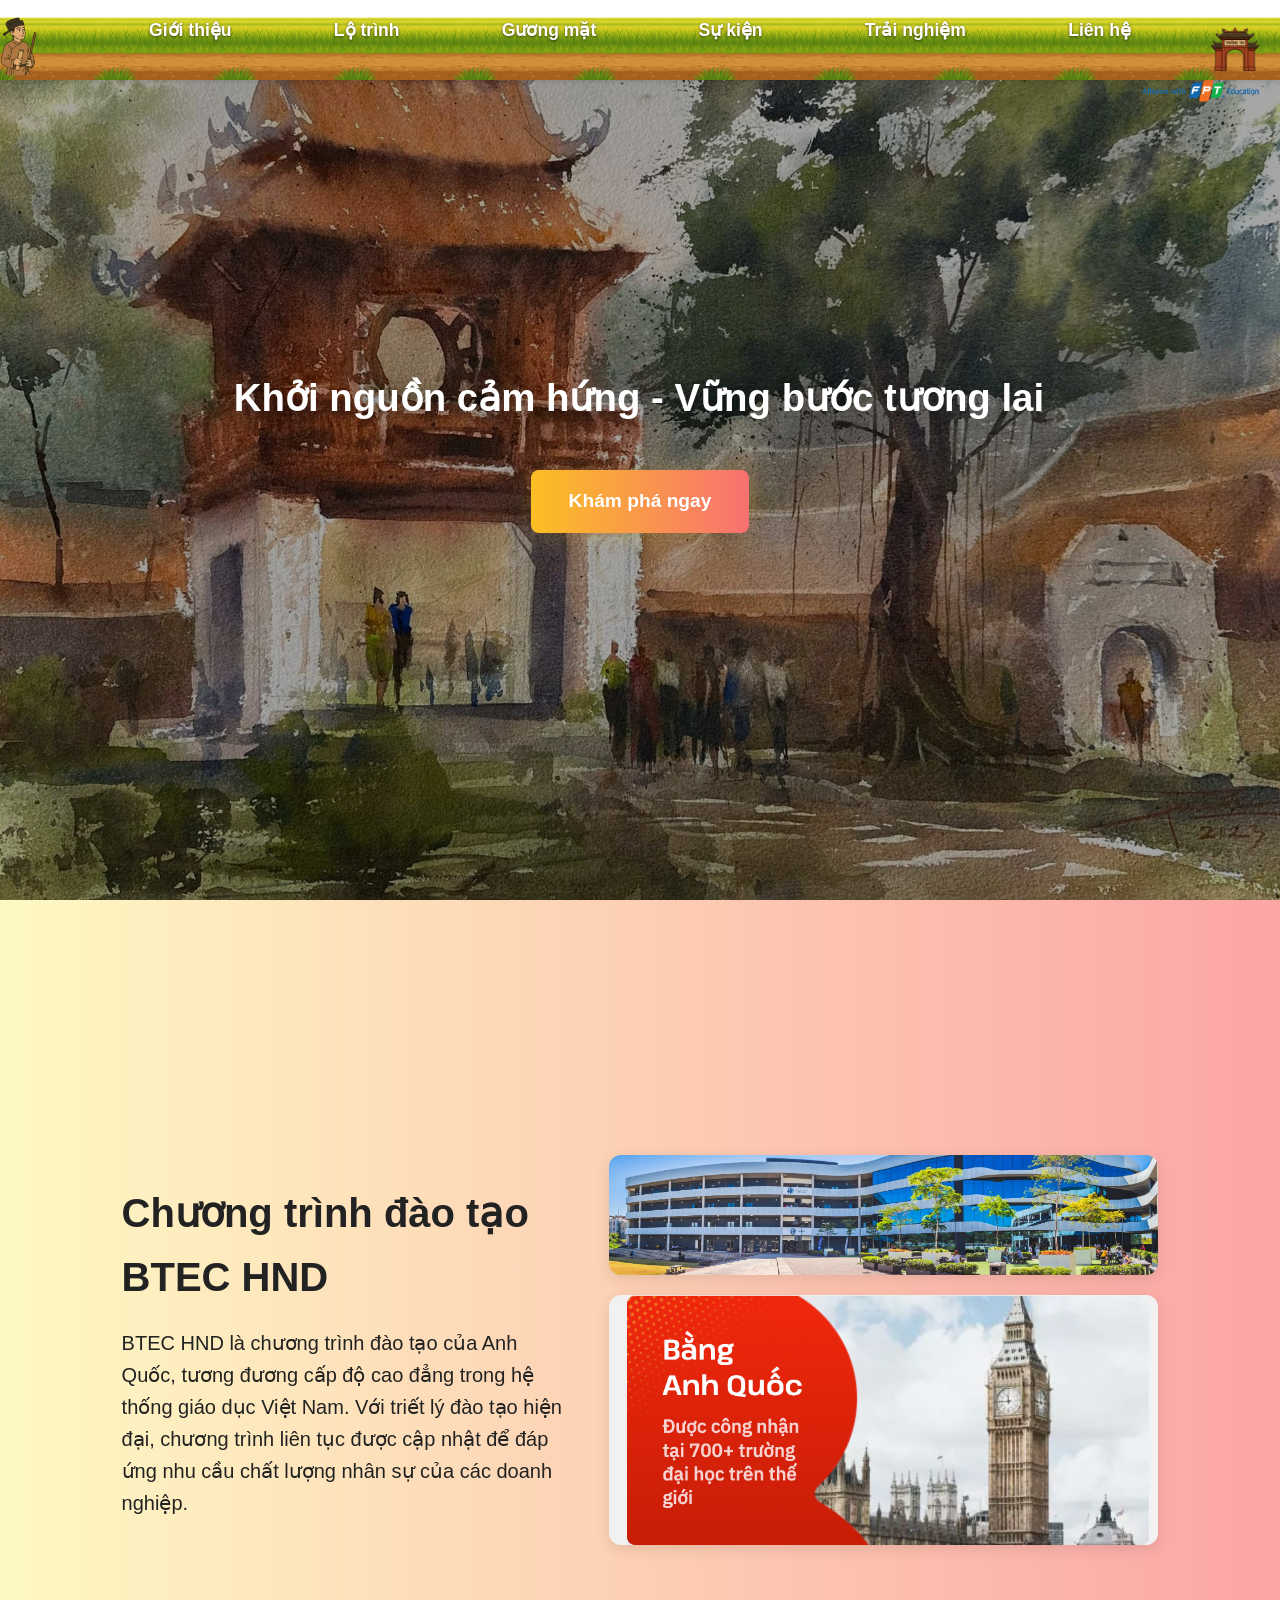
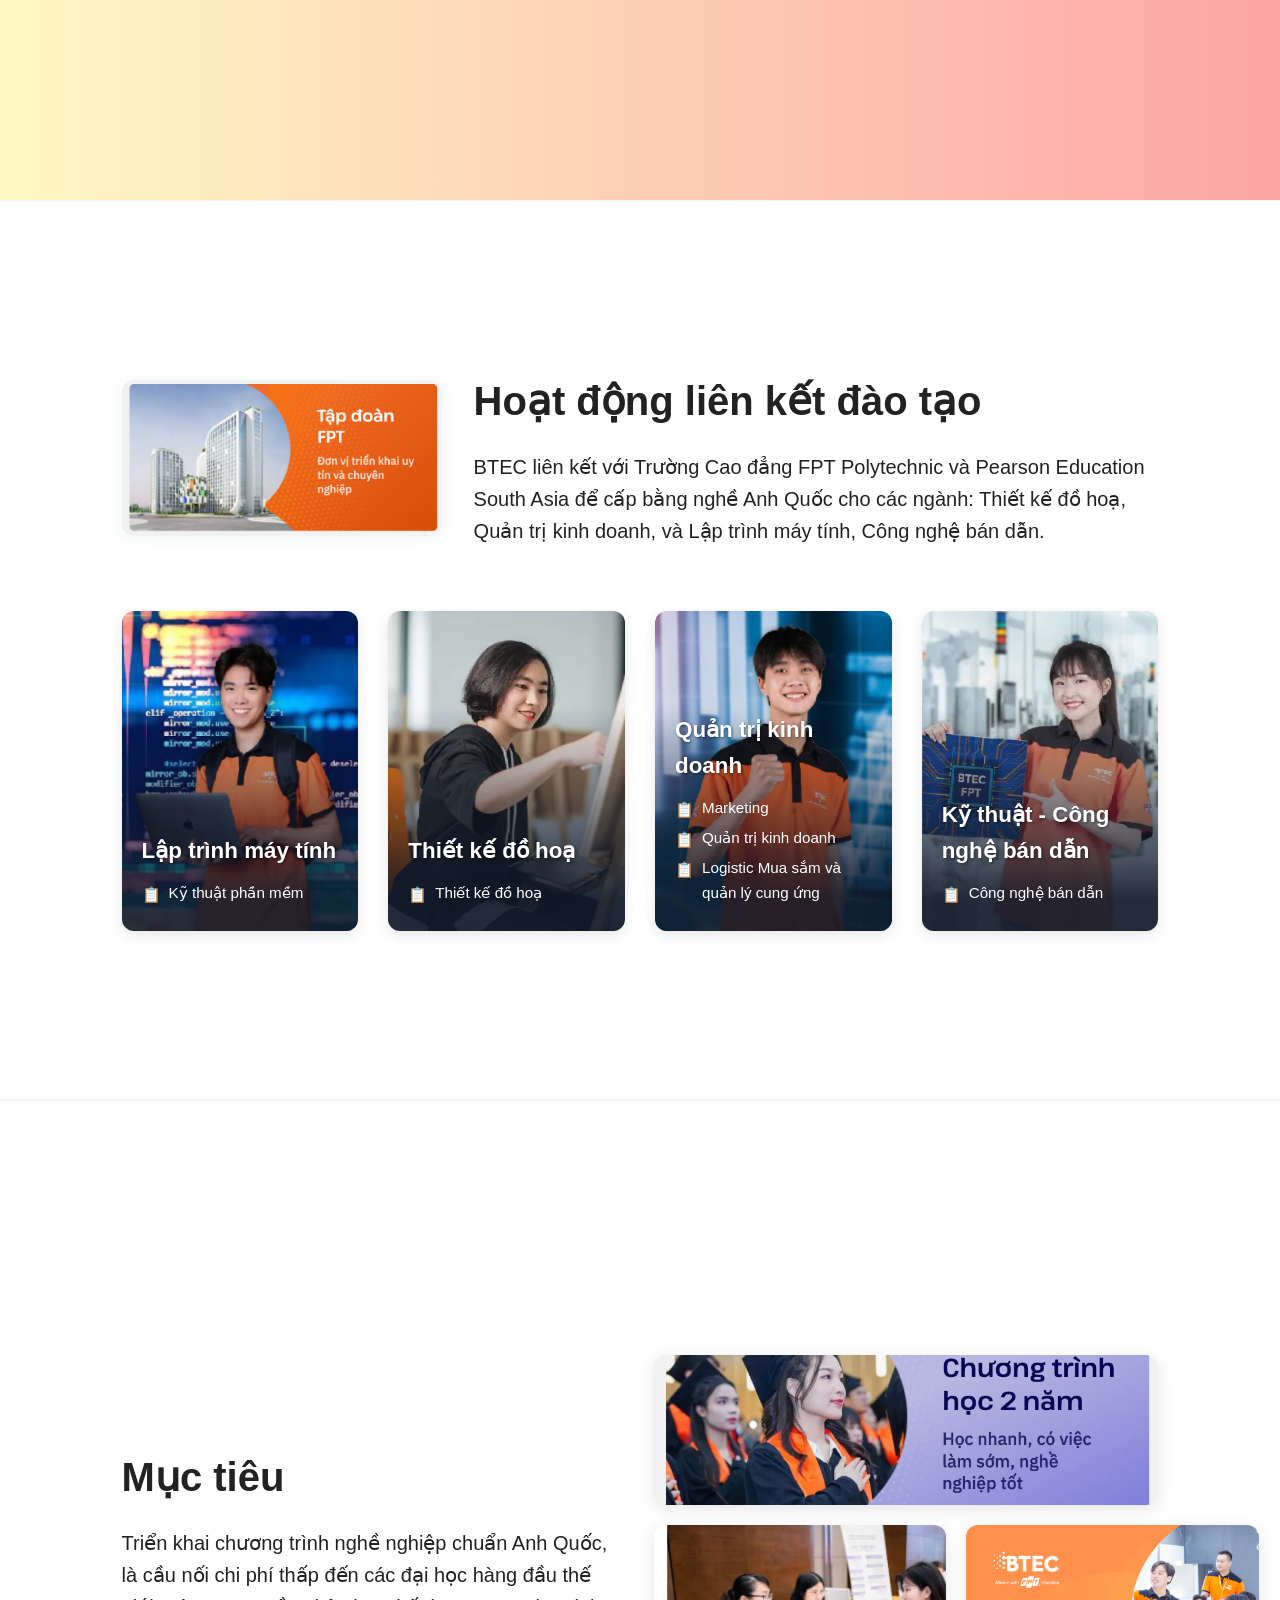
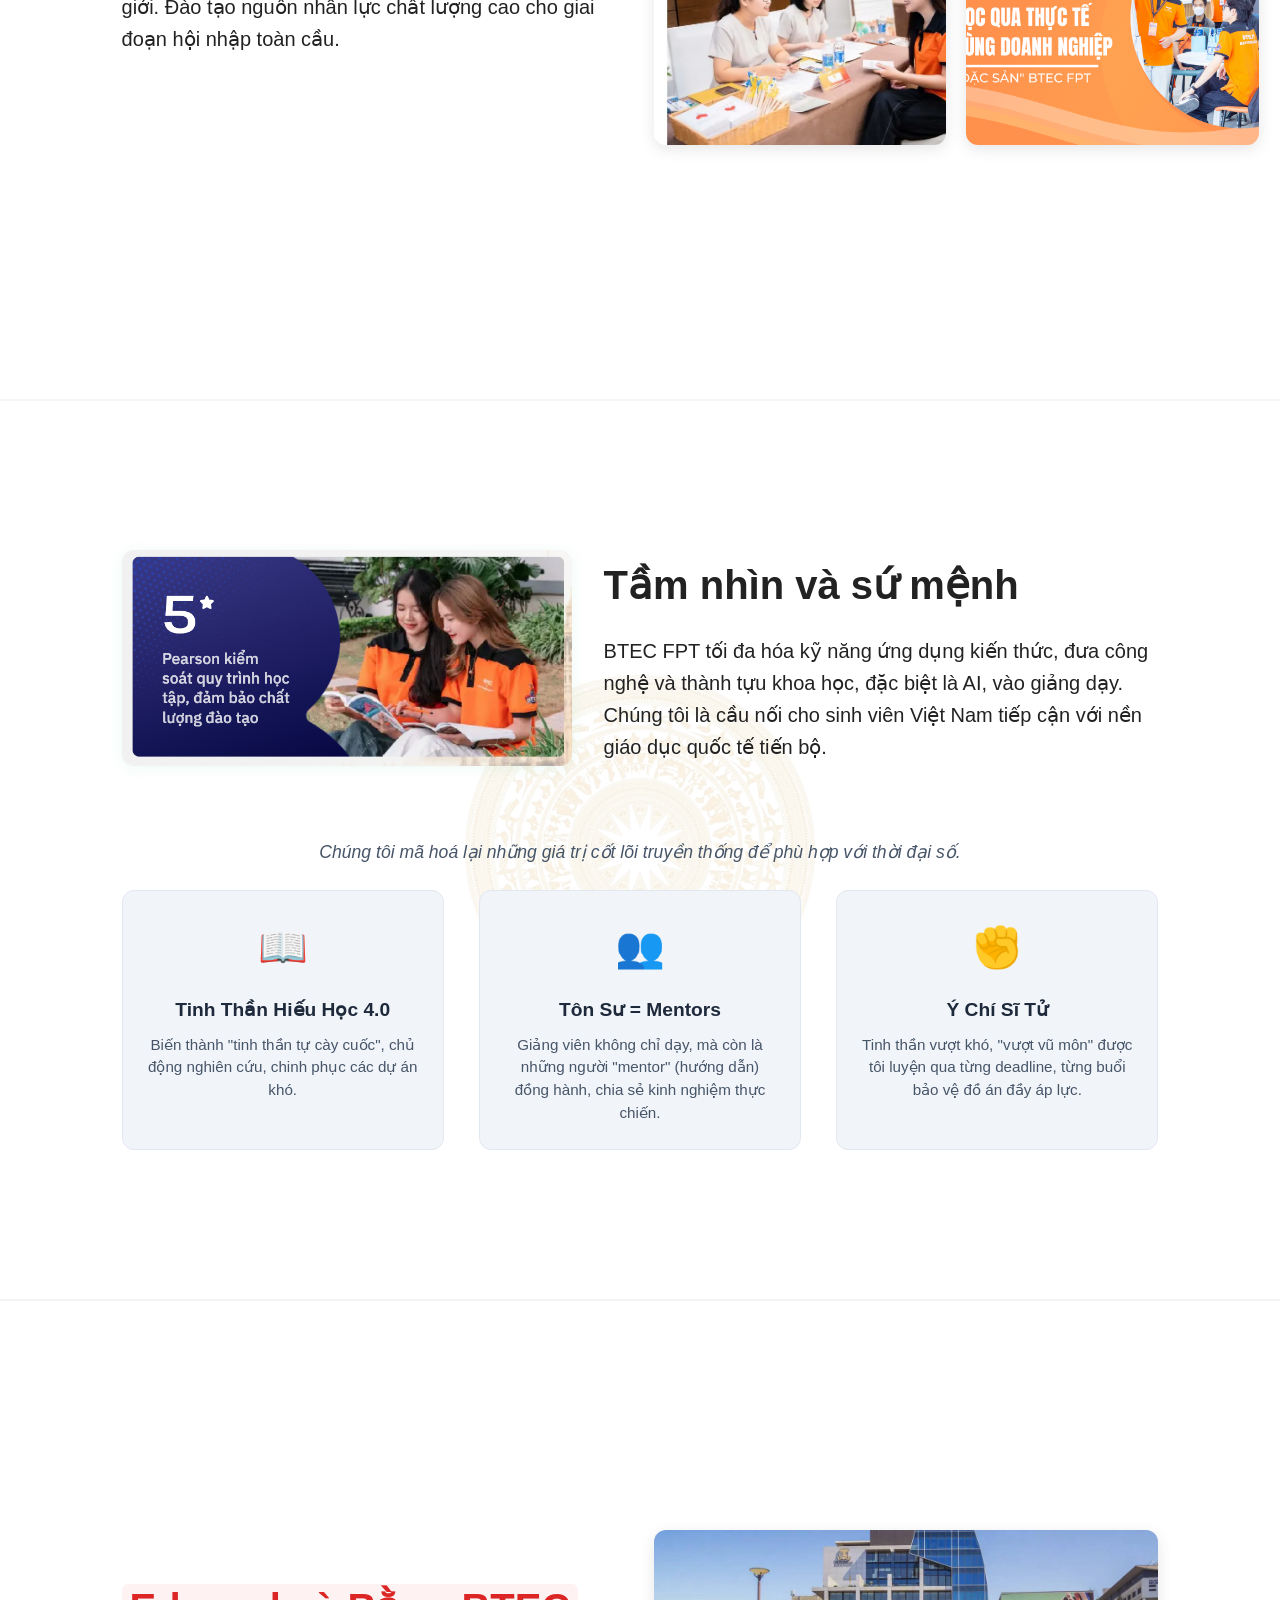
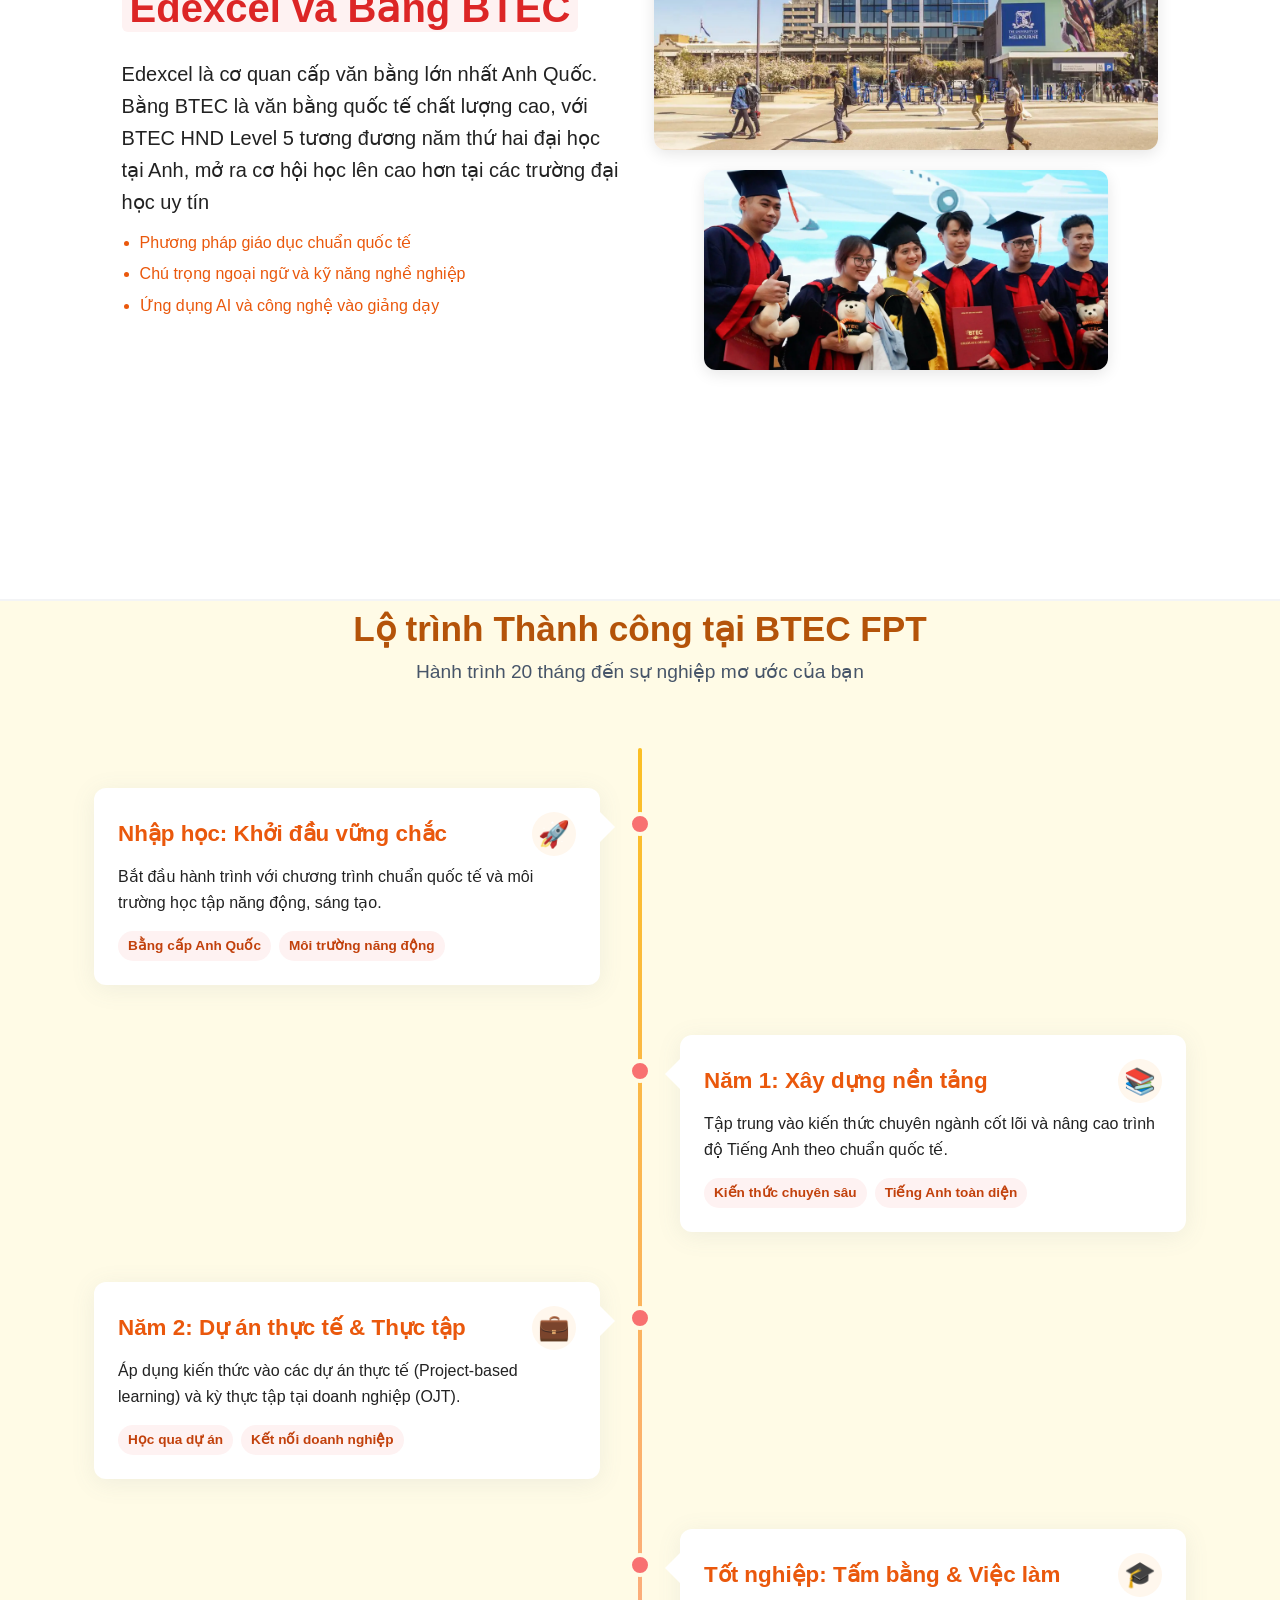
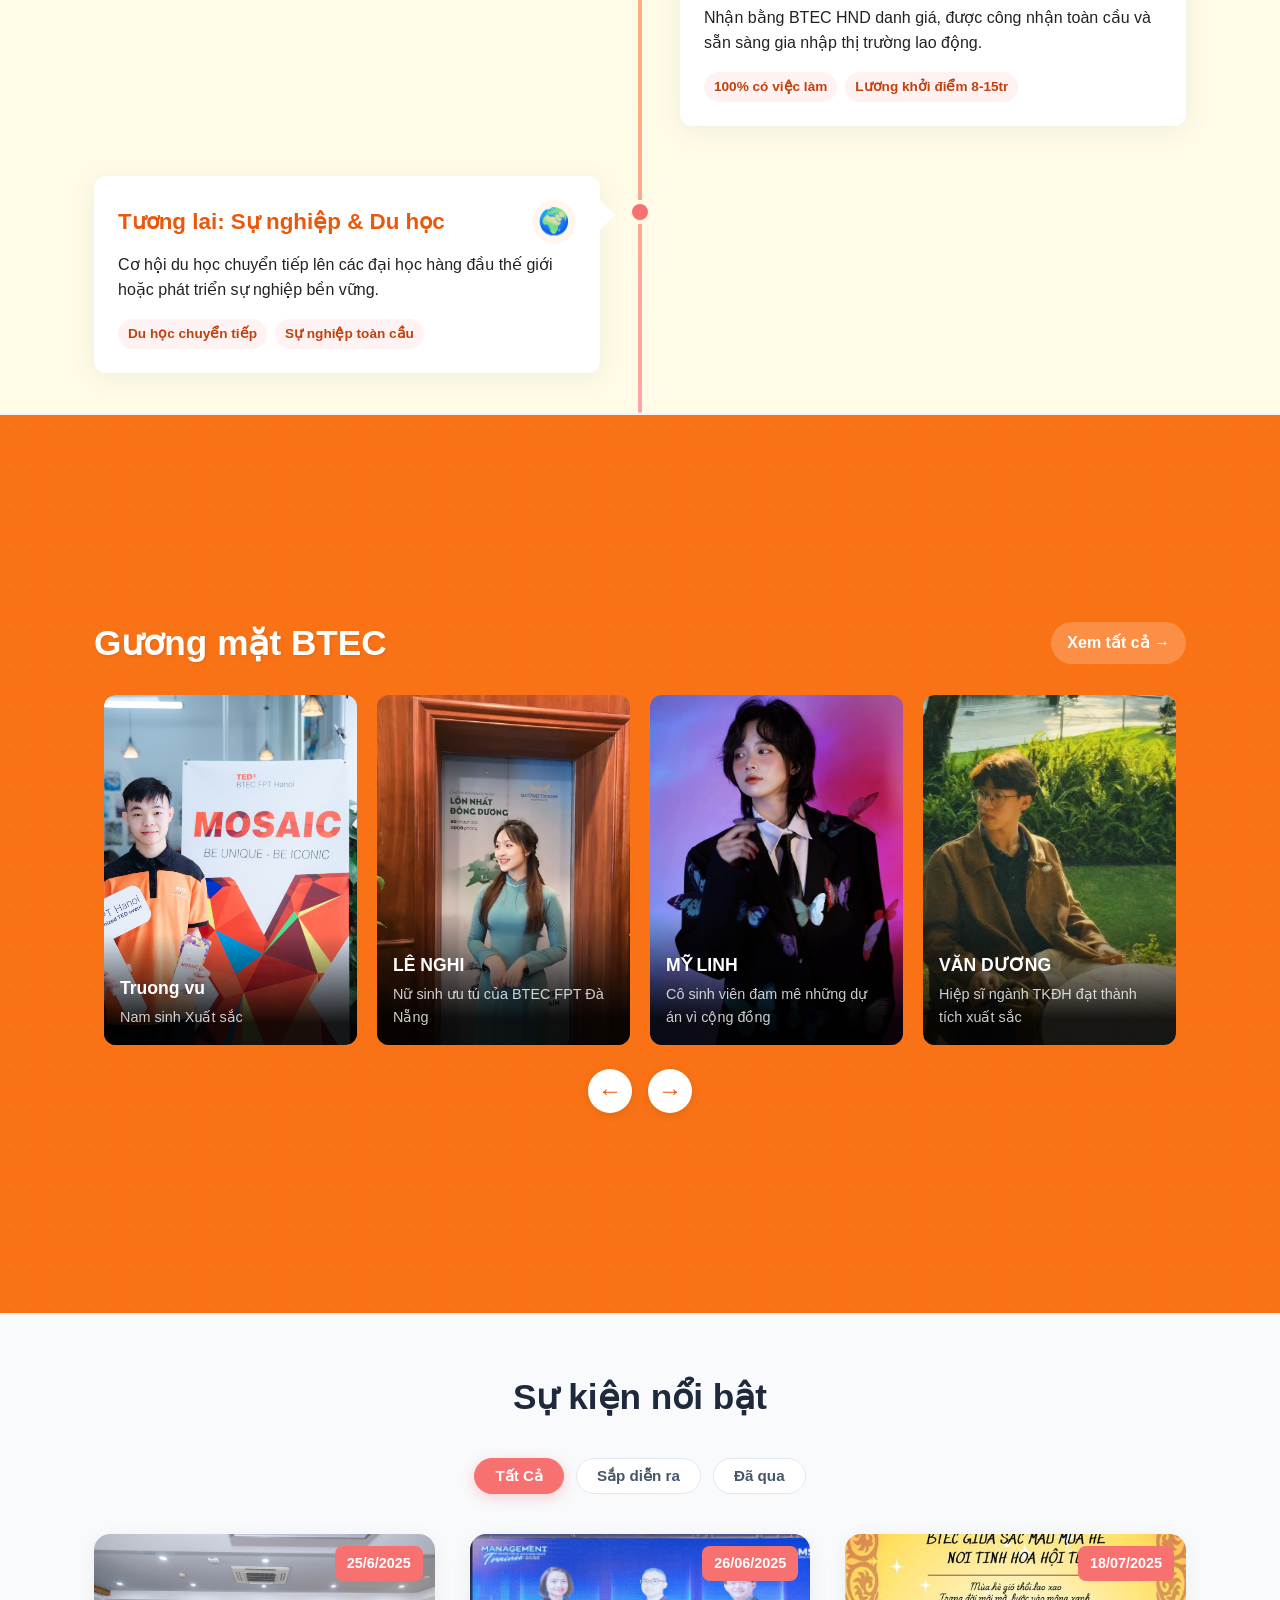
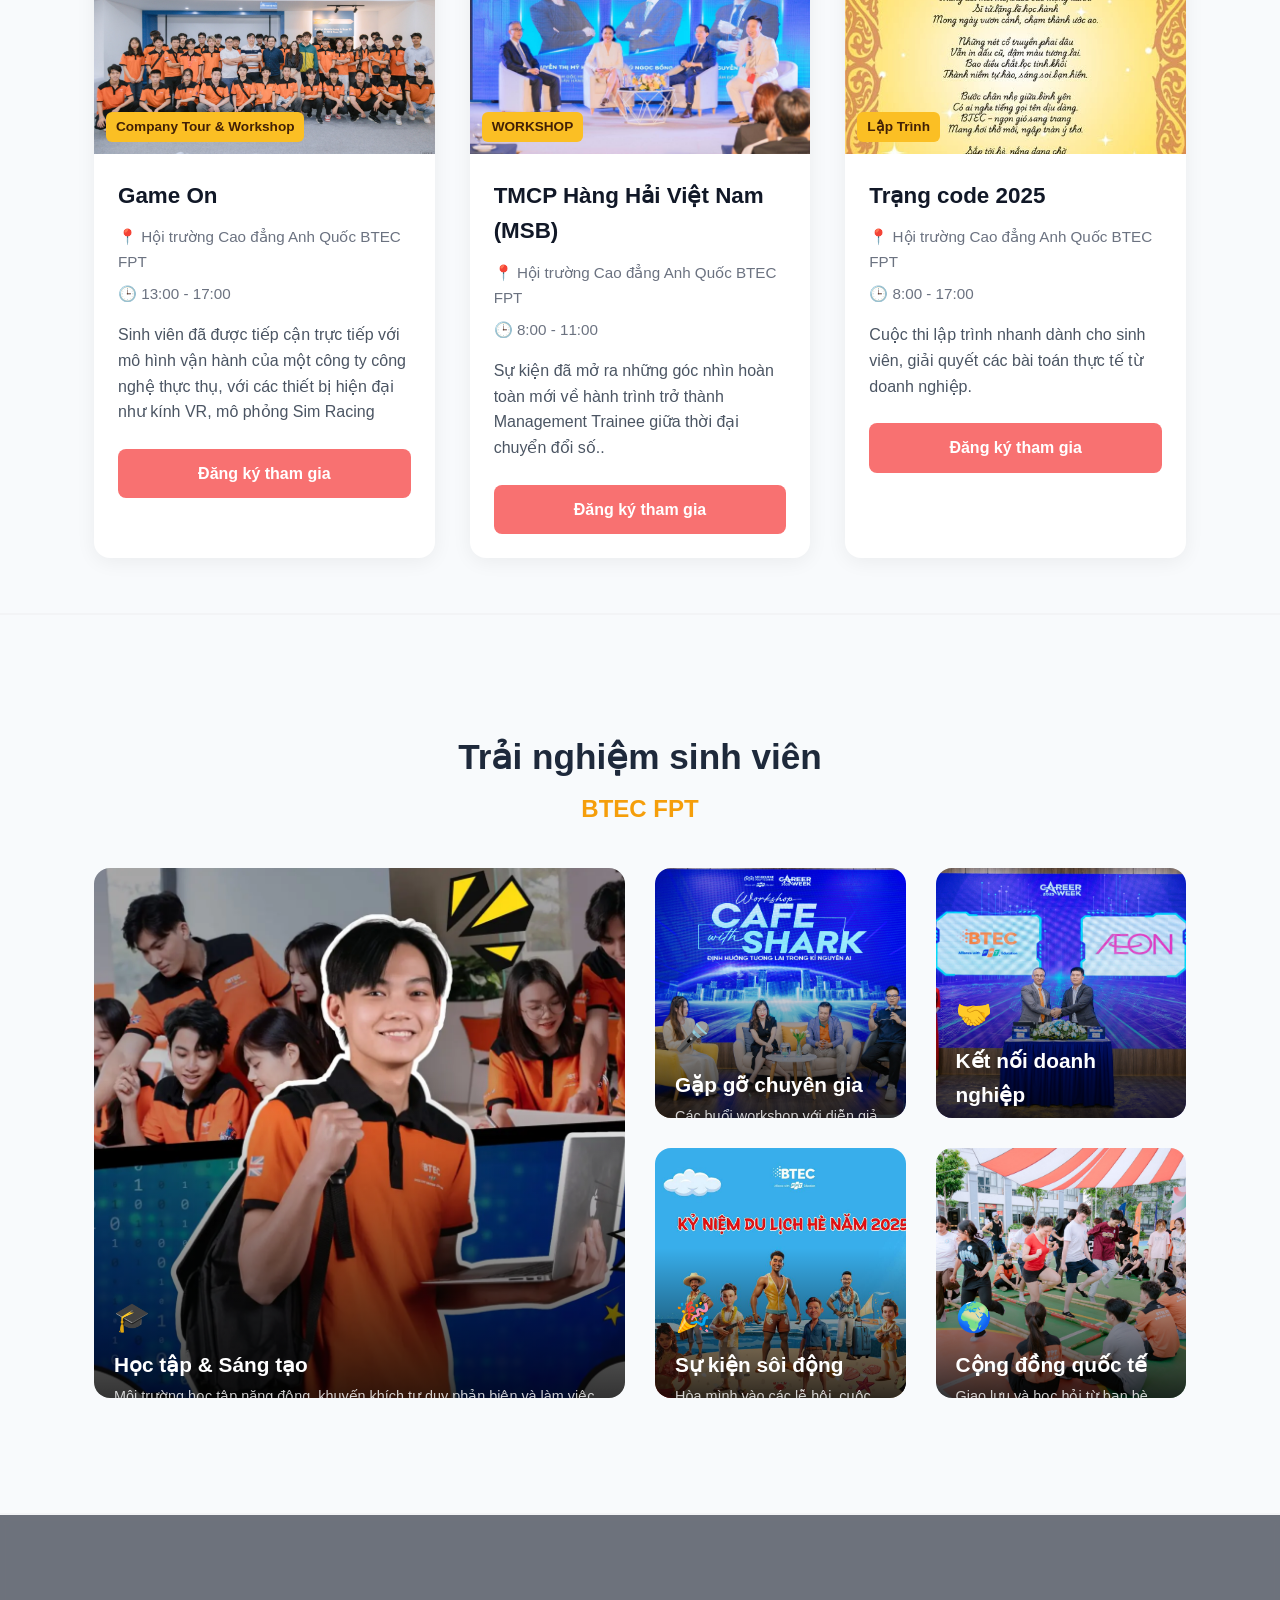
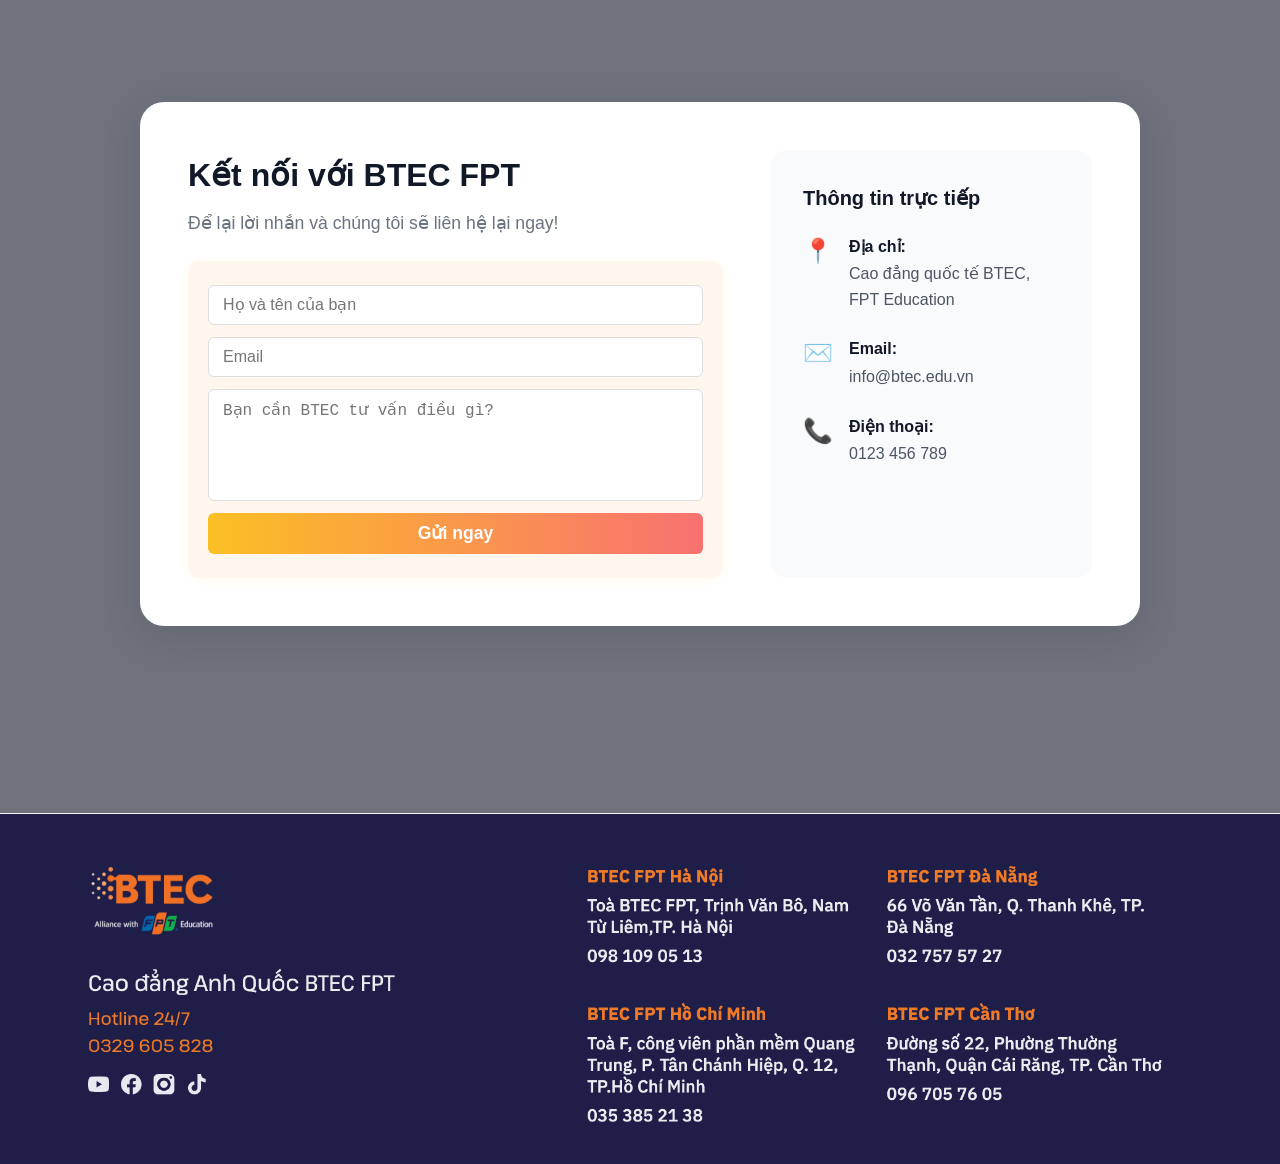
==== commit e4ed5de9: "new" ====
--- a/index.html
+++ b/index.html
@@ -14,10 +14,102 @@
   <meta property="og:url" content="">
   <meta property="og:image" content="img/Logo-Btec.png">
   <title>Landing Page - Cao đẳng quốc tế BTEC</title>
-  <link rel="stylesheet" href="style.css">
+  <link rel="stylesheet" href="style.css" />
+  <style>
+    /* Top Navigation Bar & Track - New Structure */
+    .track {
+      position: fixed;
+      top: 0;
+      left: 0;
+      width: 100%;
+      z-index: 1100;
+      height: 80px;
+      background: #fff;
+      overflow: hidden;
+      box-shadow: 0 2px 4px rgba(0, 0, 0, 0.1);
+    }
+
+    .top-nav-content {
+      position: relative;
+      z-index: 3;
+      display: flex;
+      justify-content: space-between;
+      align-items: center;
+      height: 60px;
+    }
+
+    .top-nav-links {
+      list-style: none;
+      display: flex;
+      justify-content: space-between;
+      align-items: center;
+      flex-grow: 1;
+      margin: 0 40px;
+      padding: 0;
+    }
+
+    .top-nav-links a {
+      text-decoration: none;
+      color: #fff;
+      font-weight: 600;
+      font-size: 1.1rem;
+      padding: 10px 15px;
+      border-radius: 8px;
+      transition: color 0.2s, background-color 0.2s;
+      text-shadow: 0 1px 3px rgba(0, 0, 0, 0.6);
+    }
+
+    .top-nav-links a:hover {
+      color: #fff;
+      background-color: #0056b3;
+    }
+
+    .duong-co {
+      position: absolute;
+      inset: 0;
+      background-image: url("img/ChatGPT_Image_22_33_29_8_thg_7__2025-removebg-preview.png");
+      background-repeat: repeat-x;
+      background-size: auto 80px;
+      background-position: bottom left;
+      z-index: 1;
+    }
+
+    .walker {
+      position: absolute;
+      bottom: 5px;
+      width: 40px;
+      transition: transform 0.1s linear;
+      z-index: 2;
+    }
+
+    .cai-cong {
+      width: 50px;
+      height: 50px;
+      position: absolute;
+      bottom: 5px;
+      right: 20px;
+      transition: transform 0.1s linear;
+      z-index: 2;
+    }
+  </style>
 </head>
 
 <body>
+  <nav class="track">
+    <div class="container top-nav-content">
+      <ul class="top-nav-links">
+        <li><a href="#hero">Giới thiệu</a></li>
+        <li><a href="#pathway">Lộ trình</a></li>
+        <li><a href="#alumni">Gương mặt</a></li>
+        <li><a href="#events">Sự kiện</a></li>
+        <li><a href="#experience">Trải nghiệm</a></li>
+        <li><a href="#contact">Liên hệ</a></li>
+      </ul>
+    </div>
+    <img src="img/scholar_transparent.png" alt="" class="walker" />
+    <img src="img/exam_gate_transparent.png" alt="" class="cai-cong" />
+    <div class="duong-co"></div>
+  </nav>
   <!-- Header -->
   <header class="header">
     <!-- Thêm vào trong .header-content -->
@@ -516,7 +608,32 @@
   <audio id="egg-music" src="/music/the-moment-to-victory-256946.mp3" loop></audio>
 
   <script src="script.js"></script>
-
+  <script>
+    // thanh di chuyen
+    const walker = document.querySelector(".walker");
+    window.addEventListener("scroll", () => {
+      const scrollTop = window.scrollY;
+      const docHeight = document.documentElement.scrollHeight - window.innerHeight;
+      const scrollPercent = scrollTop / docHeight;
+      const trackWidth = document.querySelector(".track").offsetWidth;
+
+      // Di chuyển nhân vật
+      if (walker) {
+        walker.style.transform = `translateX(${scrollPercent * trackWidth}px)`;
+      }
+
+      // Phân vùng: 4 phần = 25% mỗi phần
+      if (scrollPercent < 0.25) {
+        console.log("Phần 1: bắt đầu");
+      } else if (scrollPercent < 0.5) {
+        console.log("Phần 2: đi được 1/4");
+      } else if (scrollPercent < 0.75) {
+        console.log("Phần 3: gần đến nơi");
+      } else {
+        console.log("Phần 4: sắp tới cổng!");
+      }
+    });
+  </script>
 </body>
 
 </html>
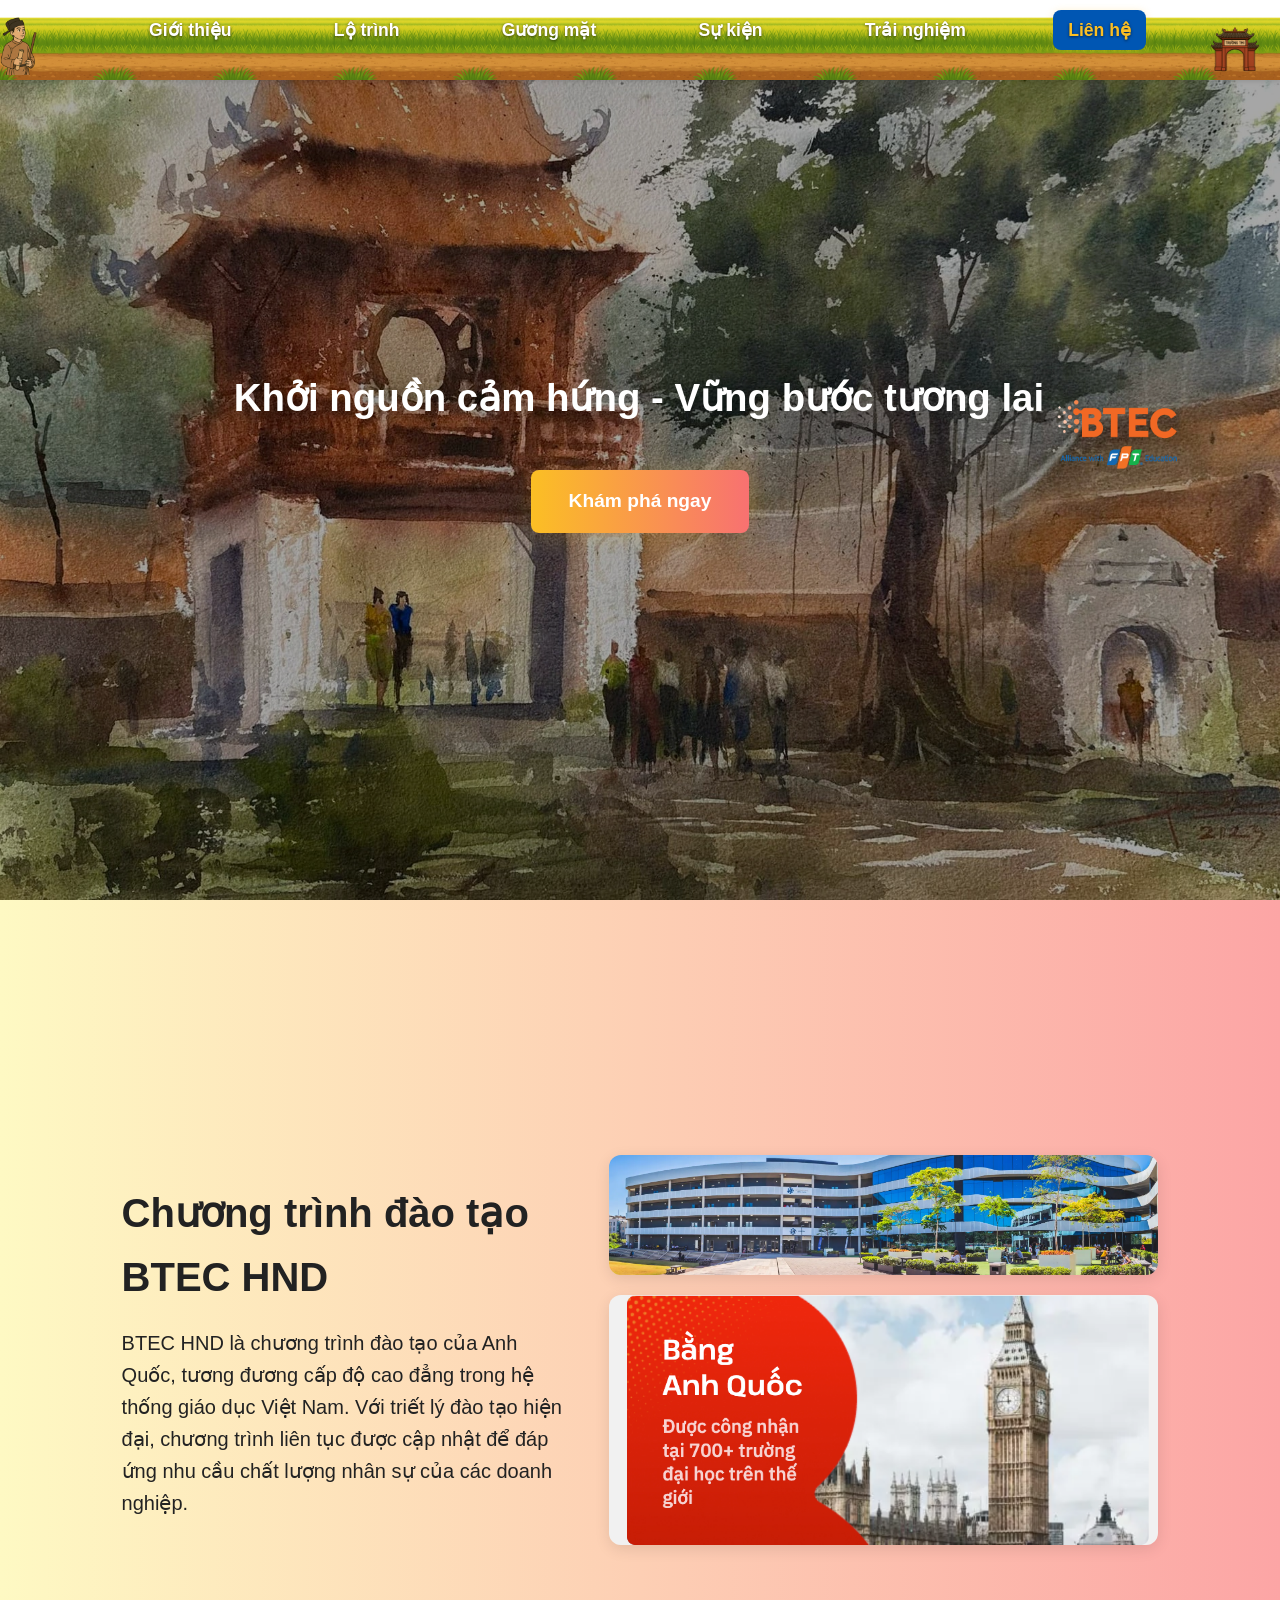
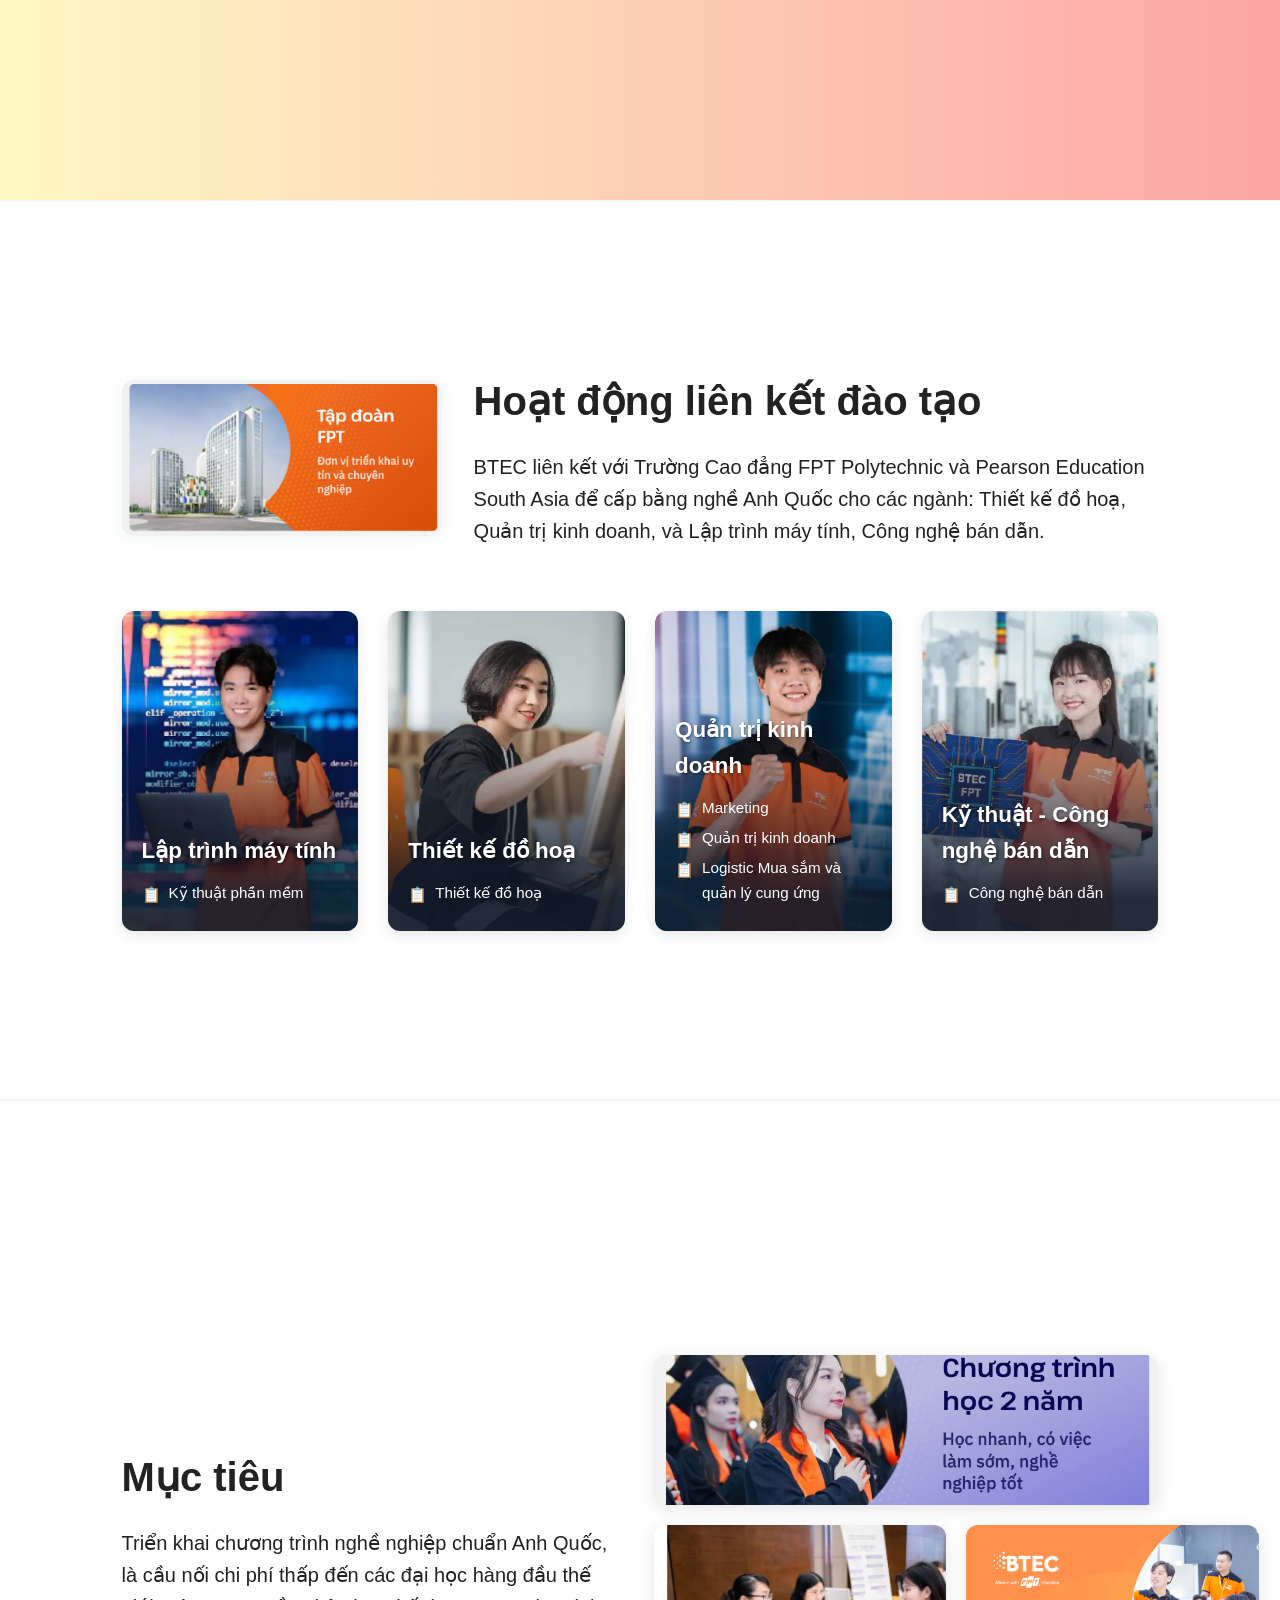
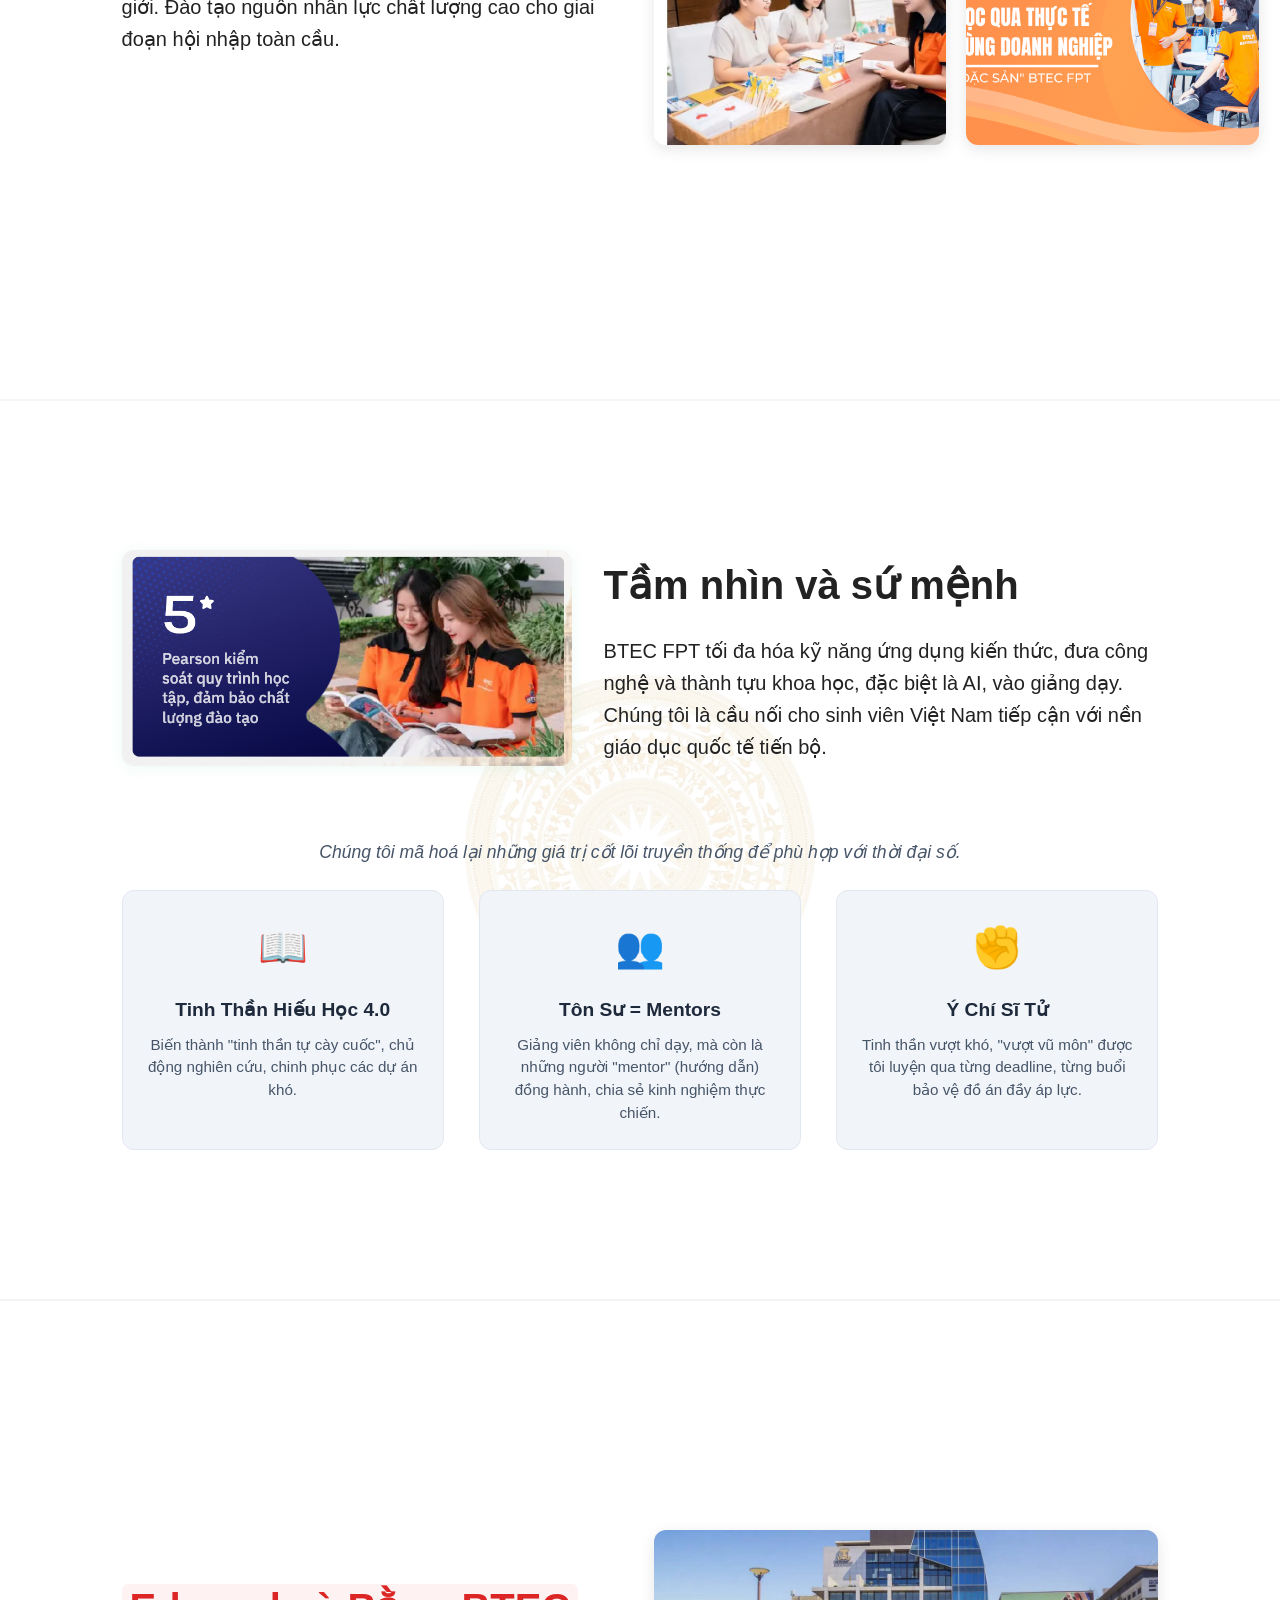
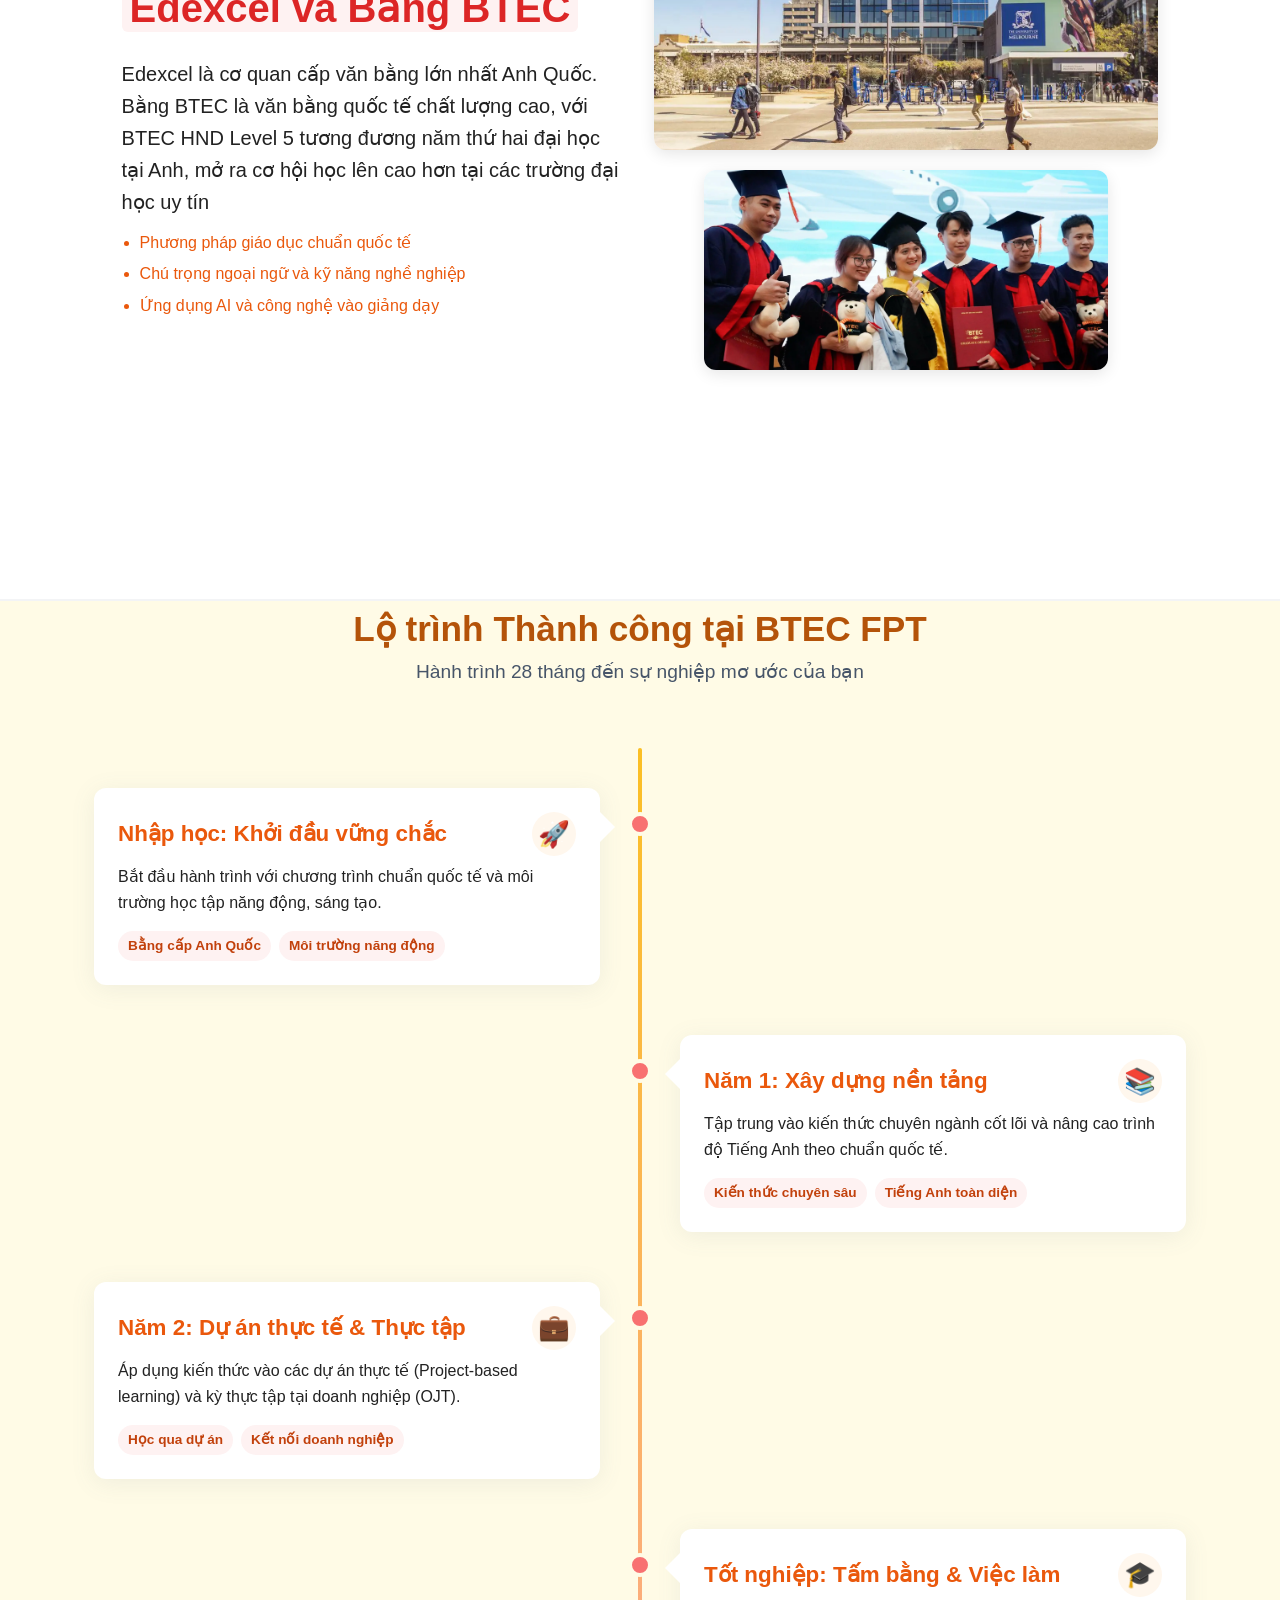
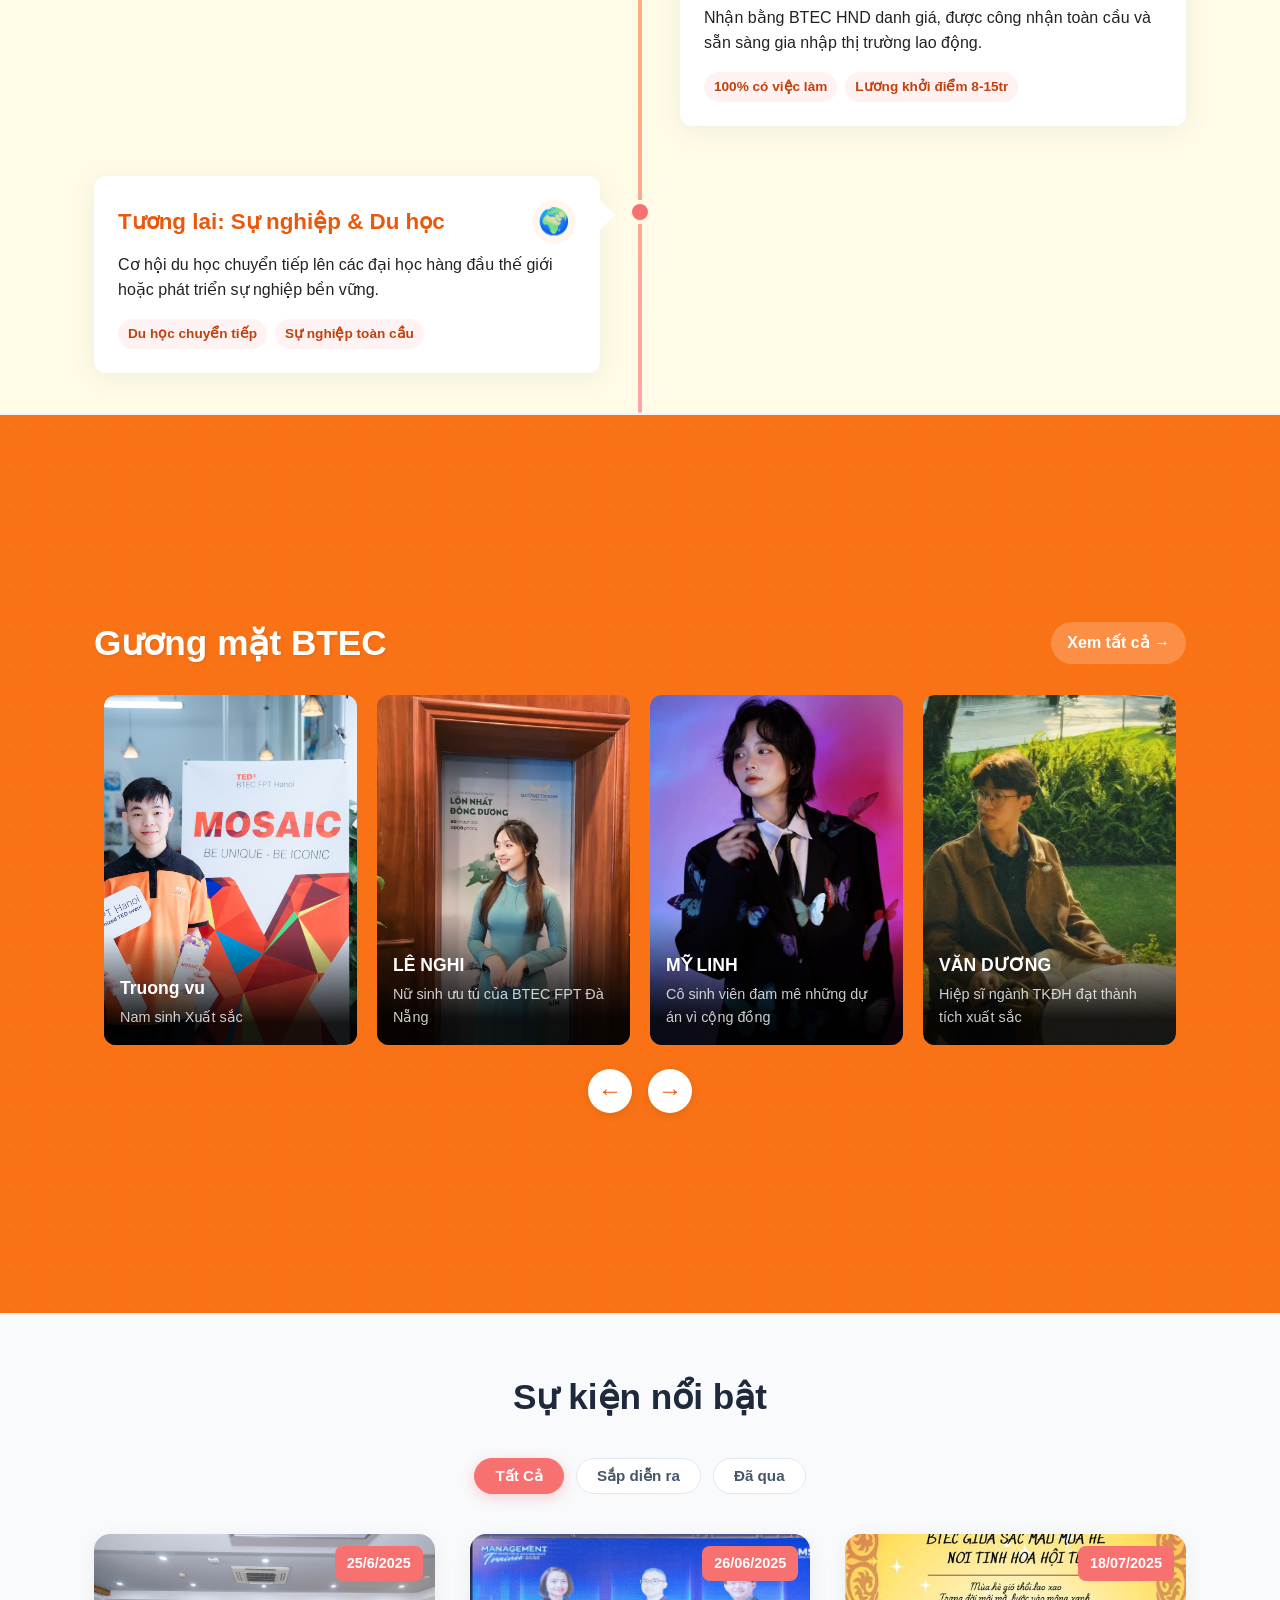
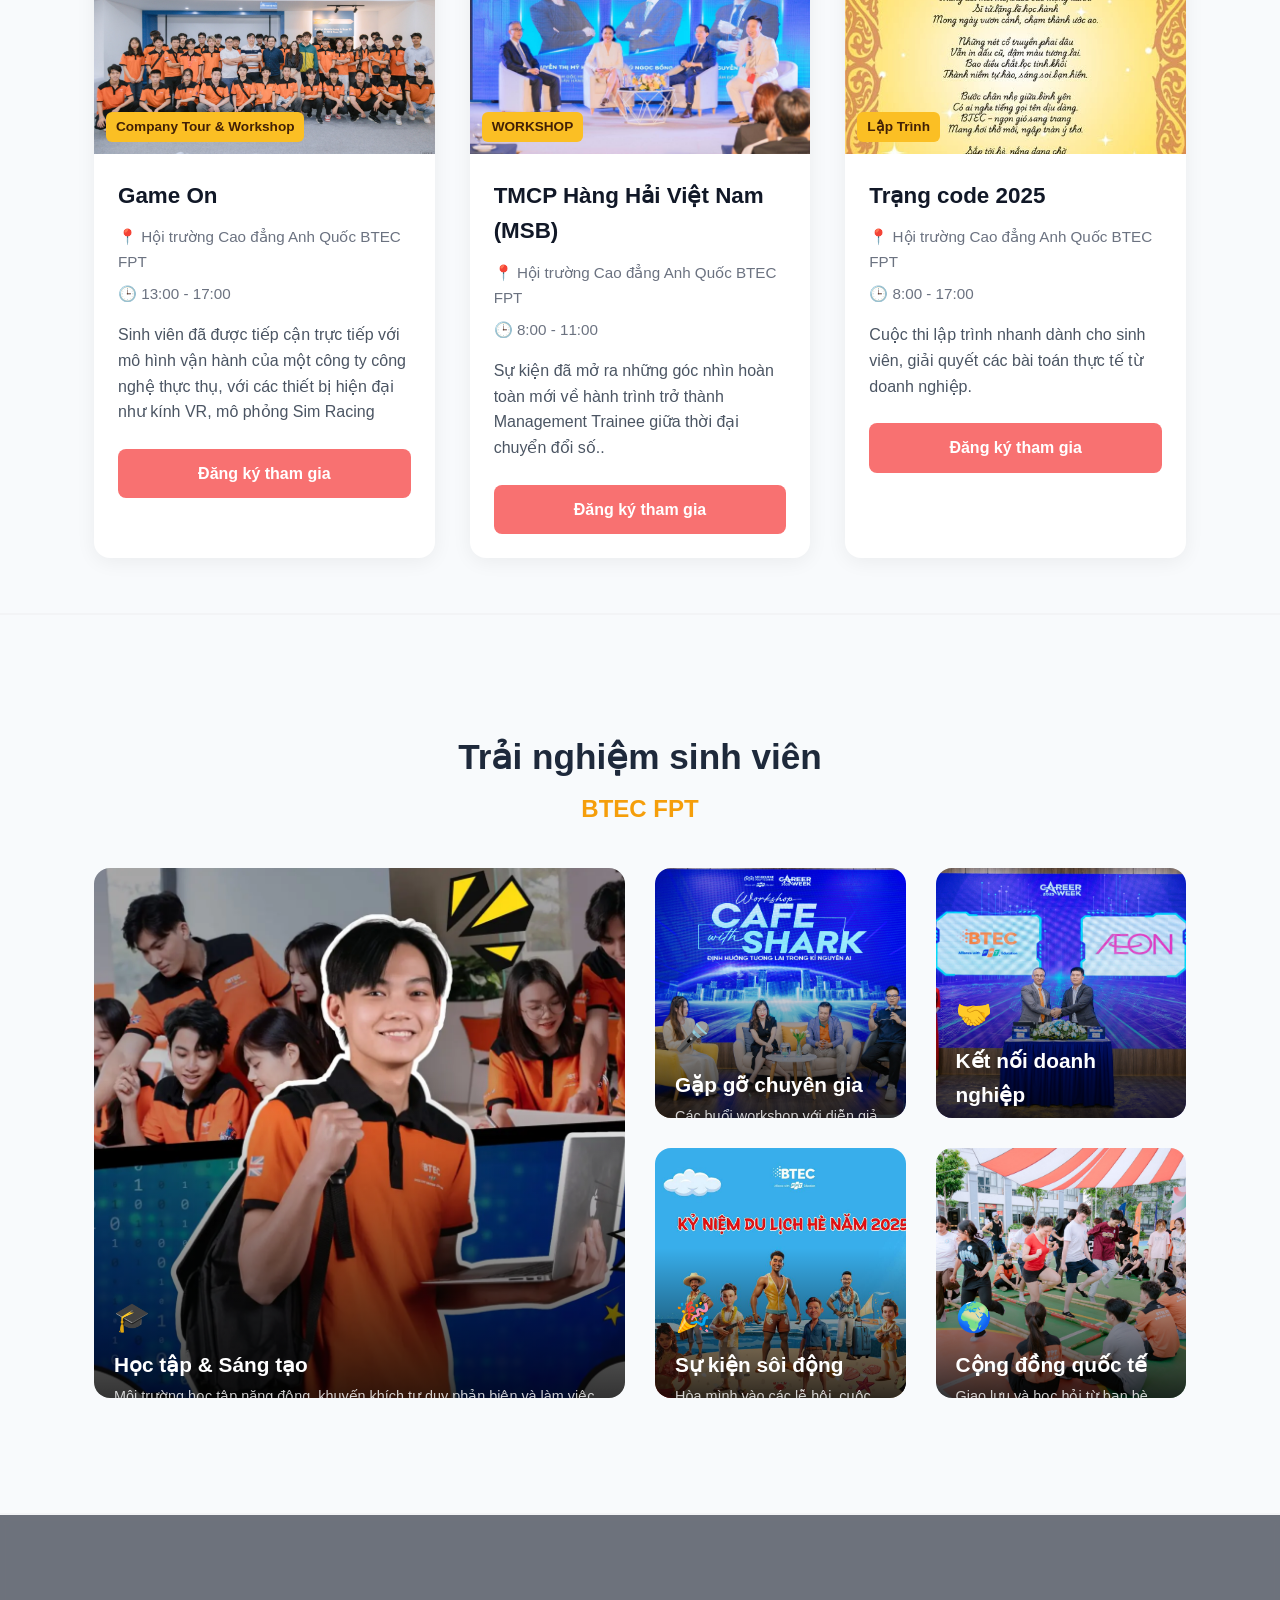
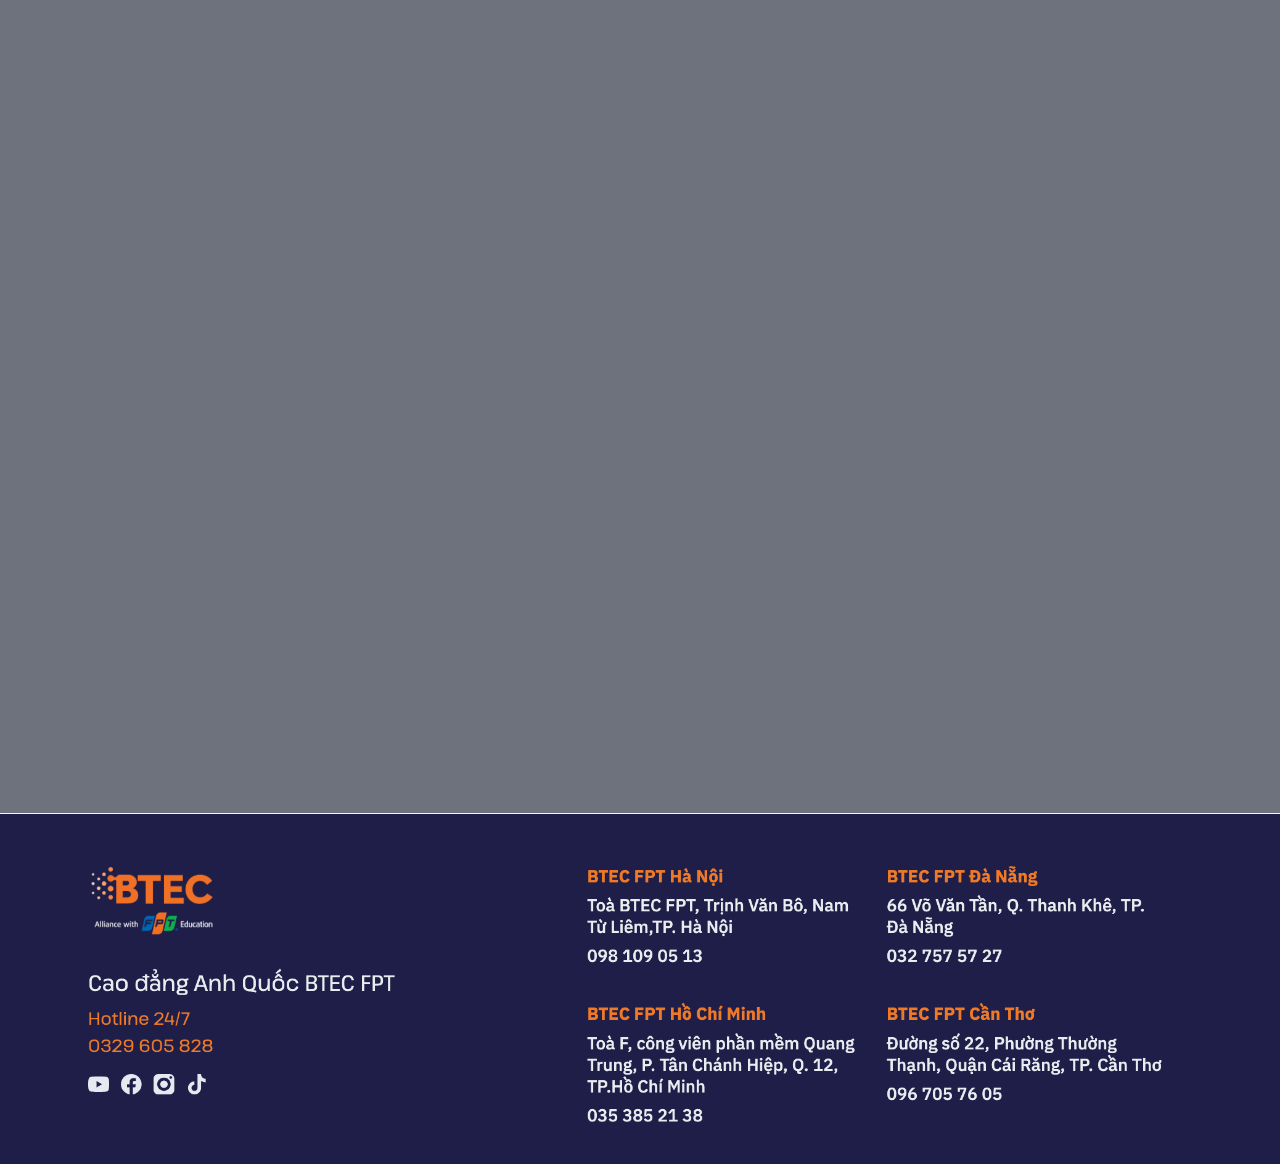
==== commit a4c06845: "update walker" ====
--- a/index.html
+++ b/index.html
@@ -64,6 +64,12 @@
       background-color: #0056b3;
     }
 
+    .top-nav-links a.active {
+      color: #fbbf24;
+      background-color: #0056b3;
+      box-shadow: 0 2px 8px rgba(251, 191, 36, 0.3);
+    }
+
     .duong-co {
       position: absolute;
       inset: 0;
@@ -281,7 +287,7 @@
     <div class="container">
       <div class="pathway-header scroll-animate">
         <h2>Lộ trình Thành công tại BTEC FPT</h2>
-        <p>Hành trình 20 tháng đến sự nghiệp mơ ước của bạn</p>
+        <p>Hành trình 28 tháng đến sự nghiệp mơ ước của bạn</p>
       </div>
       <div class="pathway-wrapper">
         <div class="pathway-line"></div>
@@ -609,30 +615,297 @@
 
   <script src="script.js"></script>
   <script>
-    // thanh di chuyen
+    // Walker movement theo navigation menu thực tế với smooth movement cho phần giới thiệu
     const walker = document.querySelector(".walker");
-    window.addEventListener("scroll", () => {
+    const track = document.querySelector(".track");
+
+    // Định nghĩa các navigation sections
+    const navigationSections = [
+      { id: 'intro', name: 'Giới thiệu', selector: '.header, .hero, .summer, .student, .tradition-bg, .btec' },
+      { id: 'pathway', name: 'Lộ trình', selector: '#pathway' },
+      { id: 'alumni', name: 'Gương mặt', selector: '#alumni' },
+      { id: 'events', name: 'Sự kiện', selector: '#events' },
+      { id: 'experience', name: 'Trải nghiệm', selector: '#experience' },
+      { id: 'contact', name: 'Liên hệ', selector: '#contact' }
+    ];
+
+    // Định nghĩa các intro sections để tính progress chi tiết
+    const introSections = [
+      { selector: '.header', name: 'Header' },
+      { selector: '.hero', name: 'Hero' },
+      { selector: '.summer', name: 'Hoạt động liên kết' },
+      { selector: '.student', name: 'Mục tiêu' },
+      { selector: '.tradition-bg', name: 'Tầm nhìn & Sứ mệnh' },
+      { selector: '.btec', name: 'Edexcel & BTEC' }
+    ];
+
+    // Smooth scroll function
+    function smoothScrollTo(targetId) {
+      const target = document.querySelector(targetId);
+      if (target) {
+        const headerHeight = document.querySelector('.track').offsetHeight;
+
+        // Scroll đến đầu section với offset cho header
+        const targetPosition = target.offsetTop - headerHeight;
+
+        window.scrollTo({
+          top: Math.max(0, targetPosition),
+          behavior: 'smooth'
+        });
+
+        // Update active navigation state
+        updateActiveNavigation(targetId);
+
+        // Force update walker position after scroll
+        setTimeout(() => {
+          updateWalkerPosition();
+        }, 200);
+      }
+    }
+
+    // Update active navigation state
+    function updateActiveNavigation(targetId) {
+      const navLinks = document.querySelectorAll('.top-nav-links a');
+      navLinks.forEach(link => {
+        link.classList.remove('active');
+        if (link.getAttribute('href') === targetId) {
+          link.classList.add('active');
+        }
+      });
+    }
+
+    // Auto update active navigation based on current section
+    function updateActiveNavigationOnScroll() {
+      const windowHeight = window.innerHeight;
+      const headerHeight = document.querySelector('.track').offsetHeight;
       const scrollTop = window.scrollY;
-      const docHeight = document.documentElement.scrollHeight - window.innerHeight;
-      const scrollPercent = scrollTop / docHeight;
-      const trackWidth = document.querySelector(".track").offsetWidth;
-
-      // Di chuyển nhân vật
-      if (walker) {
-        walker.style.transform = `translateX(${scrollPercent * trackWidth}px)`;
+
+      // Tìm section đang được xem nhiều nhất
+      let activeSectionId = '#hero'; // Default
+      let maxVisibility = 0;
+
+      // Check tất cả sections có ID
+      const sections = document.querySelectorAll('section[id], .header');
+      sections.forEach(section => {
+        const rect = section.getBoundingClientRect();
+        const sectionHeight = section.offsetHeight;
+
+        // Tính phần trăm section đang hiển thị trong viewport
+        const visibleHeight = Math.min(rect.bottom, windowHeight) - Math.max(rect.top, 0);
+        const visibility = Math.max(0, visibleHeight / sectionHeight);
+
+        if (visibility > maxVisibility) {
+          maxVisibility = visibility;
+          activeSectionId = '#' + section.id;
+        }
+      });
+
+      // Special handling cho phần giới thiệu (bao gồm nhiều sections)
+      const introSections = document.querySelectorAll('.header, .hero, .summer, .student, .tradition-bg, .btec');
+      let introVisibility = 0;
+
+      introSections.forEach(section => {
+        const rect = section.getBoundingClientRect();
+        const sectionHeight = section.offsetHeight;
+        const visibleHeight = Math.min(rect.bottom, windowHeight) - Math.max(rect.top, 0);
+        const visibility = Math.max(0, visibleHeight / sectionHeight);
+        introVisibility = Math.max(introVisibility, visibility);
+      });
+
+      // Nếu phần giới thiệu có visibility cao nhất, set active cho "Giới thiệu"
+      if (introVisibility > maxVisibility) {
+        activeSectionId = '#hero';
       }
 
-      // Phân vùng: 4 phần = 25% mỗi phần
-      if (scrollPercent < 0.25) {
-        console.log("Phần 1: bắt đầu");
-      } else if (scrollPercent < 0.5) {
-        console.log("Phần 2: đi được 1/4");
-      } else if (scrollPercent < 0.75) {
-        console.log("Phần 3: gần đến nơi");
+      // Update active navigation
+      const navLinks = document.querySelectorAll('.top-nav-links a');
+      navLinks.forEach(link => {
+        link.classList.remove('active');
+        if (link.getAttribute('href') === activeSectionId) {
+          link.classList.add('active');
+        }
+      });
+
+      console.log('Active section:', activeSectionId, 'Visibility:', Math.round(maxVisibility * 100) + '%');
+    }
+
+    // Handle navigation clicks với event delegation
+    function handleNavigationClick(e) {
+      e.preventDefault();
+      e.stopPropagation(); // Ngăn event bubbling
+
+      const targetId = this.getAttribute('href');
+      console.log('Navigation clicked:', targetId);
+
+      smoothScrollTo(targetId);
+    }
+
+    // Initialize navigation với event delegation
+    function initializeNavigation() {
+      const navLinks = document.querySelectorAll('.top-nav-links a');
+
+      // Remove existing listeners để tránh duplicate
+      navLinks.forEach(link => {
+        link.removeEventListener('click', handleNavigationClick);
+        link.addEventListener('click', handleNavigationClick);
+      });
+
+      console.log('Navigation initialized with', navLinks.length, 'links');
+    }
+
+    // Initialize ngay khi DOM ready
+    if (document.readyState === 'loading') {
+      document.addEventListener('DOMContentLoaded', initializeNavigation);
+    } else {
+      initializeNavigation();
+    }
+
+    // Fallback: Initialize sau khi script.js load
+    setTimeout(initializeNavigation, 100);
+
+    function updateWalkerPosition() {
+      if (!walker || !track) return;
+
+      const trackWidth = track.offsetWidth;
+      const windowHeight = window.innerHeight;
+      const scrollTop = window.scrollY;
+
+      // Tìm navigation section đang được xem nhiều nhất
+      let activeNavIndex = 0;
+      let maxVisibility = 0;
+
+      navigationSections.forEach((navSection, index) => {
+        const elements = document.querySelectorAll(navSection.selector);
+        let sectionVisibility = 0;
+
+        elements.forEach(element => {
+          const rect = element.getBoundingClientRect();
+          const elementHeight = element.offsetHeight;
+
+          // Tính phần trăm element đang hiển thị trong viewport
+          const visibleHeight = Math.min(rect.bottom, windowHeight) - Math.max(rect.top, 0);
+          const visibility = Math.max(0, visibleHeight / elementHeight);
+
+          sectionVisibility = Math.max(sectionVisibility, visibility);
+        });
+
+        if (sectionVisibility > maxVisibility) {
+          maxVisibility = sectionVisibility;
+          activeNavIndex = index;
+        }
+      });
+
+      // Tính vị trí walker
+      const navWidth = trackWidth / navigationSections.length;
+      let targetPosition = activeNavIndex * navWidth;
+
+      // Nếu đang ở phần giới thiệu, tính progress chi tiết
+      if (activeNavIndex === 0) {
+        // Tìm intro section đang được xem nhiều nhất
+        let activeIntroIndex = 0;
+        let maxIntroVisibility = 0;
+
+        introSections.forEach((introSection, index) => {
+          const element = document.querySelector(introSection.selector);
+          if (element) {
+            const rect = element.getBoundingClientRect();
+            const elementHeight = element.offsetHeight;
+            const visibleHeight = Math.min(rect.bottom, windowHeight) - Math.max(rect.top, 0);
+            const visibility = Math.max(0, visibleHeight / elementHeight);
+
+            if (visibility > maxIntroVisibility) {
+              maxIntroVisibility = visibility;
+              activeIntroIndex = index;
+            }
+          }
+        });
+
+        // Tính progress trong phần giới thiệu (0-1)
+        const introProgress = activeIntroIndex / (introSections.length - 1);
+
+        // Thêm offset dựa trên scroll trong intro section hiện tại
+        const activeIntroElement = document.querySelector(introSections[activeIntroIndex].selector);
+        let sectionScrollProgress = 0;
+
+        if (activeIntroElement) {
+          const rect = activeIntroElement.getBoundingClientRect();
+          sectionScrollProgress = Math.max(0, Math.min(1,
+            (windowHeight - rect.top) / (windowHeight + activeIntroElement.offsetHeight)
+          ));
+        }
+
+        // Tính vị trí chi tiết trong phần giới thiệu
+        const introSectionWidth = navWidth / introSections.length;
+        const introOffset = (activeIntroIndex + sectionScrollProgress) * introSectionWidth;
+        targetPosition = introOffset;
+
+        // Smooth transition cho phần giới thiệu
+        walker.style.transition = 'transform 0.5s ease-out';
+
+        console.log(`Walker đang ở: ${introSections[activeIntroIndex].name} (${Math.round(maxIntroVisibility * 100)}% visible) - Progress: ${Math.round(introProgress * 100)}%`);
       } else {
-        console.log("Phần 4: sắp tới cổng!");
+        // Các navigation khác - tính progress bình thường
+        const activeElements = document.querySelectorAll(navigationSections[activeNavIndex].selector);
+        let sectionScrollProgress = 0;
+
+        if (activeElements.length > 0) {
+          let maxElementVisibility = 0;
+          let mostVisibleElement = null;
+
+          activeElements.forEach(element => {
+            const rect = element.getBoundingClientRect();
+            const elementHeight = element.offsetHeight;
+            const visibleHeight = Math.min(rect.bottom, windowHeight) - Math.max(rect.top, 0);
+            const visibility = Math.max(0, visibleHeight / elementHeight);
+
+            if (visibility > maxElementVisibility) {
+              maxElementVisibility = visibility;
+              mostVisibleElement = element;
+            }
+          });
+
+          if (mostVisibleElement) {
+            const rect = mostVisibleElement.getBoundingClientRect();
+            sectionScrollProgress = Math.max(0, Math.min(1,
+              (windowHeight - rect.top) / (windowHeight + mostVisibleElement.offsetHeight)
+            ));
+          }
+        }
+
+        targetPosition += (sectionScrollProgress * navWidth);
+
+        // Faster transition cho các navigation khác
+        walker.style.transition = 'transform 0.3s ease-out';
+
+        const currentNav = navigationSections[activeNavIndex];
+        console.log(`Walker đang ở: ${currentNav.name} (${Math.round(maxVisibility * 100)}% visible)`);
       }
-    });
+
+      // Áp dụng vị trí với boundary checking
+      walker.style.transform = `translateX(${Math.max(0, Math.min(trackWidth - 40, targetPosition))}px)`;
+    }
+
+    // Throttle function để tối ưu performance
+    function throttle(func, limit) {
+      let inThrottle;
+      return function () {
+        const args = arguments;
+        const context = this;
+        if (!inThrottle) {
+          func.apply(context, args);
+          inThrottle = true;
+          setTimeout(() => inThrottle = false, limit);
+        }
+      }
+    }
+
+    // Event listeners
+    window.addEventListener("scroll", throttle(updateWalkerPosition, 16)); // ~60fps
+    window.addEventListener("resize", throttle(updateWalkerPosition, 100));
+    window.addEventListener("scroll", throttle(updateActiveNavigationOnScroll, 100)); // Update active nav on scroll
+
+    // Khởi tạo vị trí ban đầu
+    updateWalkerPosition();
   </script>
 </body>
 
--- a/style.css
+++ b/style.css
@@ -149,14 +149,7 @@
 
 .header-content {
     position: relative;
-    z-index: 3;
-    display: flex;
-    flex-direction: column;
-    align-items: center;
-    justify-content: center;
-    min-height: 100vh;
     width: 100%;
-    text-align: center;
 }
 
 .header-bg {
@@ -260,6 +253,8 @@
     width: auto;
     object-fit: contain;
     background: none;
+    filter: brightness(0.8) contrast(1.2) saturate(1.3);
+    transform: translateY(8px);
 }
 
 @media (max-width: 600px) {
@@ -267,23 +262,33 @@
     .logo-fpt,
     .logo-pearson {
         height: 28px;
+        transform: translateY(6px);
+        filter: brightness(0.7) contrast(1.3) saturate(1.4);
     }
 }
 
 .logo-btec-fixed {
     position: absolute;
     top: 32px;
-    right: -50px;
+    right: 32px;
     height: 70px;
     width: auto;
-    z-index: 10;
+    z-index: 20;
 }
 
 @media (max-width: 600px) {
+    .header-content {
+        padding-top: 90px;
+    }
+
     .logo-btec-fixed {
-        top: 12px;
-        right: 0;
+        margin-top: 24px;
         height: 40px;
+    }
+
+    .darkmode-btn,
+    .leaves-btn {
+        margin-top: 18px;
     }
 }
 
@@ -547,9 +552,10 @@
 /* DarkMode */
 .darkmode-btn {
     position: absolute;
-    top: 24px;
-    left: 24px;
-    z-index: 20;
+    top: 32px;
+    left: 32px;
+    z-index: 0;
+    margin-right: 8px;
     background: #fff;
     color: #222;
     border: none;
@@ -926,9 +932,9 @@
 
 .leaves-btn {
     position: absolute;
-    top: 24px;
-    left: 76px;
-    z-index: 20;
+    top: 32px;
+    left: 80px;
+    z-index: 0;
     background: #fff;
     color: #b45309;
     border: none;
